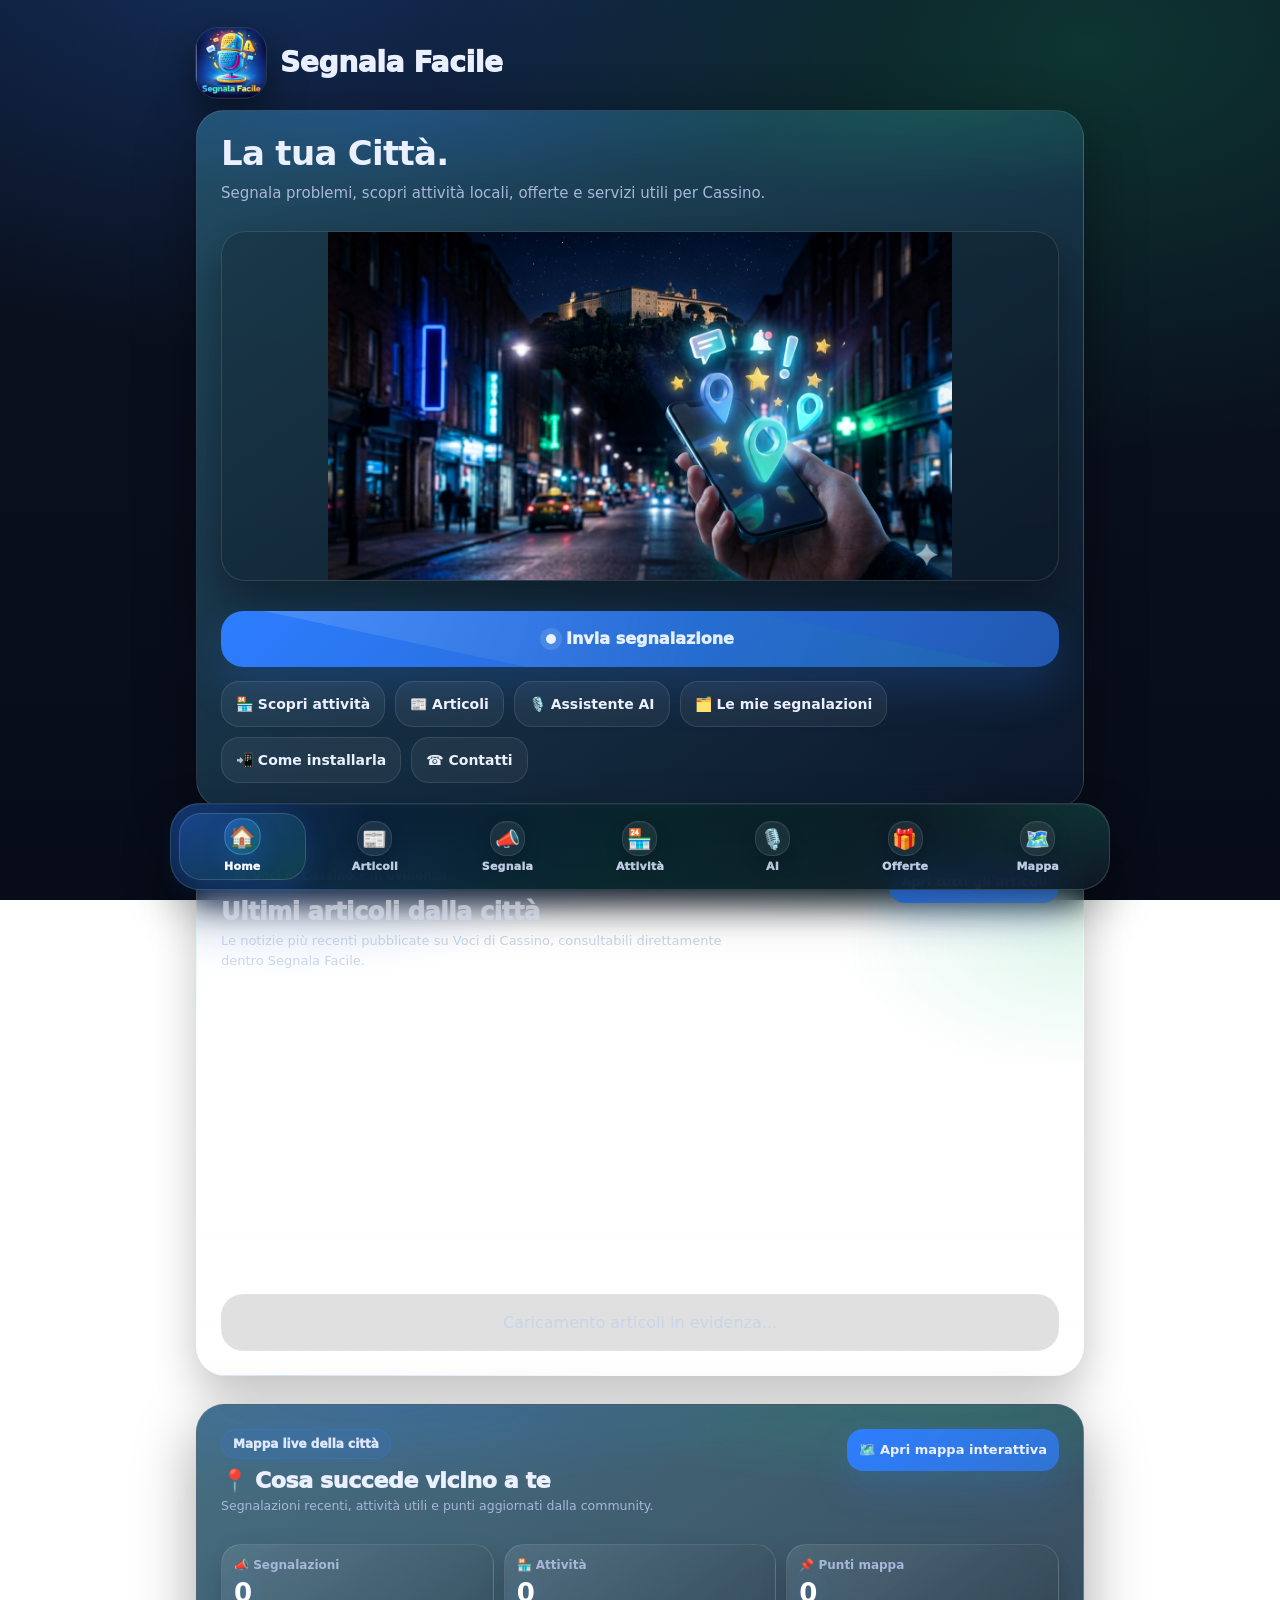
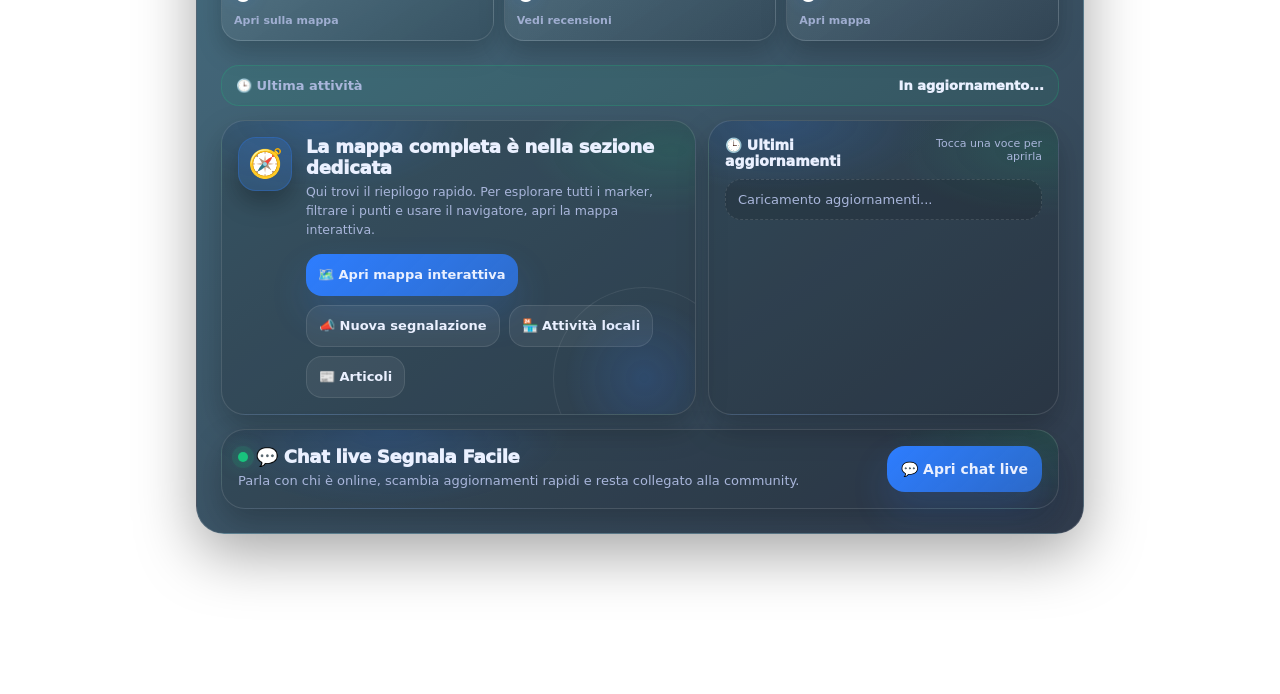
==== index.html @ 4b504021 "Update index.html" ====
<!doctype html>
<html lang="it">
<head>
  <meta charset="utf-8" />
  <meta name="viewport" content="width=device-width,initial-scale=1,viewport-fit=cover" />
  <meta name="theme-color" content="#0b1220" />
  <title>Segnala Facile</title>

  <link rel="manifest" href="manifest.webmanifest?v=2" />
  <link rel="stylesheet" href="./map-enhancements.css?v=4">
  <link rel="icon" href="icons/icon-192.png" />
  <link rel="apple-touch-icon" href="icons/icon-192.png" />

  <link rel="stylesheet" href="https://unpkg.com/leaflet@1.9.4/dist/leaflet.css" crossorigin="" />
  <script src="https://unpkg.com/leaflet@1.9.4/dist/leaflet.js" crossorigin=""></script>

  <style>
    :root{
      --bg:#0b1220; --bg2:#070c18; --text:#eaf0ff; --muted:#a9b6db;
      --accent:#2d7dff; --accent2:#19c37d; --danger:#ff4d4f;
      --stroke:rgba(255,255,255,.10); --stroke2:rgba(255,255,255,.16);
      --r:22px; --r2:28px;
      --shadow: 0 18px 45px rgba(0,0,0,.40); --shadow2: 0 10px 25px rgba(0,0,0,.35);
      --glass1: rgba(255,255,255,.08); --glass2: rgba(255,255,255,.04);
    }

    *{box-sizing:border-box}
    html,body{height:100%}
    body{
      margin:0;
      font-family: system-ui,-apple-system,Segoe UI,Roboto,Arial;
      color:var(--text);
      background:
        radial-gradient(1200px 800px at 20% -10%, rgba(45,125,255,.28), transparent 55%),
        radial-gradient(1100px 700px at 85% 5%, rgba(25,195,125,.20), transparent 60%),
        radial-gradient(900px 650px at 50% 120%, rgba(45,125,255,.12), transparent 60%),
        linear-gradient(180deg, var(--bg), var(--bg2));
      background-attachment: fixed;
    }

    .wrap{
      max-width: 920px; margin: 0 auto;
      padding: 18px 16px calc(132px + env(safe-area-inset-bottom));
    }

    header{ display:flex; align-items:center; justify-content:space-between; gap:12px; padding: 10px 0 12px; }
    .brand{display:flex; align-items:center; gap:14px;}
    .logo{
      width:70px; height:70px; border-radius:22px;
      background: url("icons/icon-192.png") center/cover no-repeat, linear-gradient(135deg, rgba(45,125,255,.95), rgba(25,195,125,.90));
      box-shadow: 0 18px 40px rgba(0,0,0,.45); outline: 1px solid rgba(255,255,255,.10); flex:0 0 auto;
    }
    .title{ font-size: 28px; font-weight: 980; letter-spacing: -.35px; line-height: 1.05; }

    .grid{display:grid; gap:14px; position:relative;}

    .card{
      position:relative;
      background: linear-gradient(145deg, rgba(38,86,108,.85), rgba(12,25,45,.85));
      backdrop-filter: blur(16px); -webkit-backdrop-filter: blur(16px);
      border: 1px solid rgba(255,255,255,.12);
      border-radius: 28px; padding: 24px;
      box-shadow: 0 20px 60px rgba(0,0,0,.35);
      margin-bottom: 28px; min-height: 60vh;
      display: flex; flex-direction: column; justify-content: space-between;
    }
    .card::before{
      content:""; position:absolute; inset:-1px;
      background: radial-gradient(740px 160px at 20% 0%, rgba(45,125,255,.22), transparent 55%),
                  radial-gradient(740px 160px at 85% 0%, rgba(25,195,125,.18), transparent 55%);
      pointer-events:none; opacity:.95; border-radius: 28px;
    }
    .card > *{position:relative}

    .heroTop{ display:flex; align-items:flex-start; justify-content:space-between; gap:12px; flex-wrap:wrap; }
    .heroCover{
      width: 100%; 
      height: auto; 
      max-height: 350px; 
      object-fit: contain; 
      border-radius: 24px;
      border: 1px solid rgba(255,255,255,.12); 
      box-shadow: 0 18px 45px rgba(0,0,0,.38);
      display: block; 
      margin: 14px 0 16px; 
      filter: saturate(1.05) contrast(1.02);
      background: rgba(0,0,0,0.2);
    }
    .hero h1{ margin:0 0 10px; font-size: 34px; line-height: 1.08; letter-spacing: -.7px; }
    .hero p{ margin:0; color: var(--muted); font-size: 15px; line-height: 1.55; max-width: 62ch; }

    .btnRow{display:flex; gap:10px; flex-wrap:wrap; margin-top:14px}
    button, .btn{
      cursor:pointer; border:0; border-radius: 18px; padding: 12px 14px; font-weight: 900; font-size: 14px;
      display:inline-flex; align-items:center; justify-content:center; gap:10px; text-decoration:none;
      color: var(--text); -webkit-tap-highlight-color: transparent; touch-action: manipulation;
      transition: transform .12s ease, filter .12s ease, background .12s ease, border-color .12s ease;
      user-select:none; min-height: 46px;
    }
    button:active, .btn:active{transform: translateY(1px) scale(.99)}
    button:disabled{opacity:.65; cursor:not-allowed; transform:none !important}

    .primary{ background: linear-gradient(135deg, rgba(45,125,255,1), rgba(45,125,255,.70)); box-shadow: 0 18px 36px rgba(45,125,255,.18); }
    .primary:hover{filter: brightness(1.06)}
    .ghost{ background: rgba(255,255,255,.055); border:1px solid var(--stroke); }
    .ghost:hover{border-color: var(--stroke2)}
    .danger{ background: rgba(255,77,79,.14); border:1px solid rgba(255,77,79,.35); color: var(--danger); }
    .danger:hover{border-color: rgba(255,77,79,.55)}
    .small{padding:10px 12px; border-radius:16px; font-size:13px; min-height:42px}

    .ctaBig{
      width:100%; padding: 16px 16px; border-radius: 22px; font-size: 16px; font-weight: 980; min-height: 56px;
      background: linear-gradient(135deg, rgba(45,125,255,1), rgba(45,125,255,.62));
      box-shadow: 0 22px 44px rgba(45,125,255,.20); position:relative; overflow:hidden;
    }
    .ctaBig::after{
      content:""; position:absolute; inset:-40%;
      background: radial-gradient(circle at 20% 40%, rgba(255,255,255,.22), transparent 42%),
                  radial-gradient(circle at 80% 60%, rgba(25,195,125,.16), transparent 46%);
      transform: rotate(12deg); opacity:.8; pointer-events:none;
    }
    .ctaBig .dot{
      width: 10px; height: 10px; border-radius: 999px; background: rgba(255,255,255,.9);
      box-shadow: 0 0 0 6px rgba(255,255,255,.12); z-index:1;
    }
    .ctaBig span, .ctaBig .dot{position:relative}
    .ctaBig:hover{filter: brightness(1.06)}

    .row{display:flex; gap:12px; flex-wrap:wrap}
    .row > *{flex:1 1 220px}

    label{ display:block; font-size: 12px; color: var(--muted); margin: 12px 0 7px; font-weight: 850; letter-spacing: .25px; }

    input[type="text"], input[type="email"], input[type="tel"], textarea, select{
      width:100%; padding: 12px 12px; border-radius: 18px; border: 1px solid var(--stroke);
      background: rgba(0,0,0,.22); color: var(--text); outline:none; transition: border-color .12s ease, box-shadow .12s ease;
    }
    input:focus, textarea:focus, select:focus{ border-color: rgba(45,125,255,.55); box-shadow: 0 0 0 3px rgba(45,125,255,.16); }
    input[readonly], select:disabled { opacity: 0.6; cursor: not-allowed; }
    textarea{min-height:120px; resize:vertical}
    select option { background: var(--bg2); color: var(--text); }

    .hint{ font-size:12.5px; color: var(--muted); margin-top:10px; line-height:1.5; }

    .toggle{
      display:flex; align-items:center; justify-content:space-between; gap:12px;
      padding: 12px 12px; border-radius: 20px; border:1px solid var(--stroke);
      background: rgba(0,0,0,.18); margin-top: 12px;
    }
    .toggle span{color:var(--muted); font-size:13px}
    .toggle strong{font-size:13px; font-weight:980}
    .toggle input{transform: scale(1.15)}

    .contactBox{ margin-top: 12px; padding: 12px; border-radius: 22px; border: 1px solid rgba(255,255,255,.14); background: rgba(0,0,0,.16); }
    .contactTitle{ font-weight: 980; letter-spacing: .2px; margin: 0 0 6px; display:flex; align-items:center; gap:10px; }
    .contactGrid{ display:grid; gap:10px; grid-template-columns: repeat(2, minmax(0, 1fr)); }
    @media (max-width: 640px){ .contactGrid{grid-template-columns: 1fr;} }

    .preview{
      margin-top: 12px; display:none; gap: 12px; align-items:flex-start; padding: 12px;
      border-radius: 22px; border:1px dashed rgba(255,255,255,.18); background: rgba(0,0,0,.16);
    }
    .thumbs{ display:flex; flex-wrap:wrap; gap:8px; align-items:flex-start; padding:2px; }
    .thumbs img{
      width:76px; height:76px; object-fit:cover; border-radius:18px;
      border:1px solid var(--stroke); background:rgba(255,255,255,.05); box-shadow: 0 10px 18px rgba(0,0,0,.30); cursor: pointer;
    }

    .pill{
      display:inline-flex; align-items:center; gap:8px; padding: 8px 12px; border-radius: 999px;
      background: rgba(255,255,255,.06); border: 1px solid var(--stroke); color: var(--text);
      font-size: 12px; font-weight: 900; box-shadow: 0 10px 24px rgba(0,0,0,.25);
    }

    .list{display:grid; gap:10px; margin-top:12px}
    .item{
      padding: 14px; border-radius: 22px; background: rgba(0,0,0,.18); border: 1px solid var(--stroke);
      display:flex; flex-direction:column; gap:12px; transition: border-color .12s ease, transform .12s ease, box-shadow 0.3s ease;
    }
    .item.highlight { border-color: var(--accent); box-shadow: 0 0 20px rgba(45,125,255,0.4); transform: scale(1.02); }
    .item-top { display:flex; gap:12px; align-items:flex-start; }
    .item:hover{border-color: var(--stroke2)}
    
    .cat-verde { border-left: 5px solid #19c37d; }
    .cat-strade { border-left: 5px solid #95a5a6; }
    .cat-rifiuti { border-left: 5px solid #f39c12; }
    .cat-luce { border-left: 5px solid #f1c40f; }
    .cat-altro, .cat-ristorante, .cat-pasticceria, .cat-negozio, .cat-cultura, .cat-natura, .cat-bar, .cat-monumento, .cat-parco { border-left: 5px solid #2d7dff; }

    .gallery-grid { display: flex; flex-wrap: wrap; gap: 8px; margin-top: 10px; }
    .gallery-img { height: 80px; width: 80px; object-fit: cover; border-radius: 12px; border: 1px solid var(--stroke); cursor: pointer; }
    .place-img-preview { width: 80px; height: 80px; object-fit: cover; border-radius: 12px; margin-top: 10px; margin-right: 5px; border: 1px solid var(--stroke); cursor: pointer; }

    .hidden{display:none !important}
    section{display:none} section:not(.hidden){display:block}

    .ok{ display:flex; align-items:center; gap:12px; padding: 14px; border-radius: 22px; border: 1px solid rgba(25,195,125,.35); background: rgba(25,195,125,.12); }
    .banner{
      position: sticky; top: 10px; z-index: 2000; display:flex; align-items:flex-start; justify-content:space-between; gap:12px;
      padding: 12px 12px; border-radius: 22px; border:1px solid var(--stroke); background: rgba(255,255,255,.06);
      backdrop-filter: blur(12px); box-shadow: var(--shadow2); margin: 0 0 12px;
    }
    .banner .text{font-size:13px; line-height:1.35; color:var(--text)}
    .banner .close{ flex:0 0 auto; border:1px solid var(--stroke); background: rgba(0,0,0,.20); color: var(--text); border-radius: 16px; padding: 8px 10px; font-weight: 950; }
    .banner.info{border-color: rgba(45,125,255,.35); background: rgba(45,125,255,.10)}
    .banner.success{border-color: rgba(25,195,125,.35); background: rgba(25,195,125,.12)}
    .banner.error{border-color: rgba(255,77,79,.35); background: rgba(255,77,79,.12)}

    .progressWrap{ margin-top: 12px; padding: 12px; border-radius: 22px; border:1px solid rgba(255,255,255,.14); background: rgba(0,0,0,.16); display:none; }
    .progressTop{ display:flex; justify-content:space-between; align-items:center; gap:10px; margin-bottom: 10px; }
    .progressTitle{ font-weight: 980; letter-spacing: .2px; display:flex; align-items:center; gap:10px; }
    .stepPill{ font-size: 12px; font-weight: 950; padding: 6px 10px; border-radius: 999px; border: 1px solid rgba(255,255,255,.14); background: rgba(255,255,255,.06); color: var(--text); white-space: nowrap; }
    .bar{ height: 10px; border-radius: 999px; background: rgba(255,255,255,.08); border: 1px solid rgba(255,255,255,.12); overflow:hidden; }
    .bar > span{ display:block; height:100%; width: 0%; background: linear-gradient(90deg, rgba(45,125,255,1), rgba(25,195,125,1)); transition: width .25s ease; }
    .progressHint{ margin-top: 10px; font-size: 12.5px; color: var(--muted); line-height: 1.45; }

    .emptyState{ text-align:center; opacity:.85; margin-top:40px; }
    .emptyIcon{ font-size:48px; margin-bottom:10px; }
    .contactInfo{ margin: 8px 2px 0; opacity:.75; font-size:14px; text-align:left; }

    .star-rating {
      display: flex; flex-direction: row-reverse; justify-content: flex-end;
      gap: 4px; font-size: 32px; margin-bottom: 12px; margin-top: 4px;
    }
    .star-rating input { display: none; }
    .star-rating label { cursor: pointer; color: rgba(255,255,255,0.15); transition: 0.2s; }
    .star-rating input:checked ~ label,
    .star-rating label:hover,
    .star-rating label:hover ~ label { color: #ff9f43; }

    .mapShell{
      margin-top: 14px; border-radius: 24px; border: 1px solid rgba(255,255,255,.12); overflow:hidden;
      background: rgba(0,0,0,.16); box-shadow: 0 18px 45px rgba(0,0,0,.32);
    }
    .mapTopBar{
      display:flex; justify-content:space-between; align-items:center; gap:10px; padding: 12px 12px;
      border-bottom: 1px solid rgba(255,255,255,.10); background: rgba(255,255,255,.04);
    }
    .mapTitle{ font-weight: 980; letter-spacing: .2px; }
    .mapHint{ font-size:12.5px; color: var(--muted); margin: 6px 0 0; line-height: 1.35; }
    .mapBox{ width:100%; height: 320px; }
    .mapBox.big{ height: 520px; }
    @media (max-width: 420px){ .mapBox.big{ height: 460px; } }

    .modalOverlay{
      position: fixed; inset: 0; background: rgba(0,0,0,.55); backdrop-filter: blur(8px);
      display:none; align-items:center; justify-content:center; z-index: 99999; padding: 14px;
    }
    .modal{
      width: min(920px, 100%); background: linear-gradient(145deg, rgba(38,86,108,.92), rgba(12,25,45,.92));
      border: 1px solid rgba(255,255,255,.14); border-radius: 28px; box-shadow: 0 28px 80px rgba(0,0,0,.55);
      padding: 16px; position:relative; overflow:hidden;
    }
    .modalHeader{ display:flex; justify-content:space-between; align-items:flex-start; gap:10px; margin-bottom: 10px; }
    .modalHeader h3{ margin:0; font-size:16px; font-weight: 980; letter-spacing: -.2px; }
    .modalClose{
      border:1px solid rgba(255,255,255,.16); background: rgba(0,0,0,.20); color: var(--text);
      border-radius: 16px; padding: 8px 10px; font-weight: 950; min-height: 40px; cursor:pointer;
    }
    .mapPickerBox{ width:100%; height: 380px; border-radius: 22px; overflow:hidden; border: 1px solid rgba(255,255,255,.12); background: rgba(0,0,0,.16); margin-top: 10px; }

    .leaflet-container{ background: rgba(0,0,0,.18); font-family: system-ui,-apple-system,Segoe UI,Roboto,Arial; }
    .leaflet-control-zoom a{ background: rgba(10,16,32,.75) !important; color: var(--text) !important; border: 1px solid rgba(255,255,255,.12) !important; backdrop-filter: blur(10px); }
    .leaflet-popup-content-wrapper{ background: rgba(10,16,32,.92); color: var(--text); border: 1px solid rgba(255,255,255,.12); box-shadow: 0 18px 50px rgba(0,0,0,.55); border-radius: 18px; backdrop-filter: blur(10px); }
    .leaflet-popup-tip{ background: rgba(10,16,32,.92); }

    nav.bottom{ position: fixed; left: 0; right: 0; bottom: 0; z-index: 9999; padding: 10px 12px 12px; background: transparent; }
    nav .inner{
      max-width: 560px; margin: 0 auto; display:flex; justify-content:space-between; gap: 5px;
      padding: 10px; border-radius: 28px;
      background: radial-gradient(240px 120px at 20% 10%, rgba(45,125,255,.22), transparent 60%), radial-gradient(240px 120px at 80% 10%, rgba(25,195,125,.18), transparent 60%), rgba(9,14,28,.85);
      border: 1px solid rgba(255,255,255,.12); box-shadow: 0 18px 50px rgba(0,0,0,.55); backdrop-filter: blur(16px); -webkit-backdrop-filter: blur(16px); position:relative; overflow:hidden;
    }
    nav .inner::before{
      content:""; position:absolute; inset:-1px; border-radius: 28px; pointer-events:none;
      background: linear-gradient(135deg, rgba(45,125,255,.30), rgba(25,195,125,.22), rgba(255,255,255,.06));
      opacity:.55; mask: linear-gradient(#000, #000) content-box, linear-gradient(#000, #000); -webkit-mask: linear-gradient(#000, #000) content-box, linear-gradient(#000, #000); padding:1px;
    }
    nav a{
      flex: 1; text-align:center; text-decoration:none; color: rgba(169,182,219,.92); font-size: 11px;
      padding: 10px 2px; border-radius: 22px; border: 1px solid transparent; transition: background .16s ease, border-color .16s ease, transform .16s ease, color .16s ease;
      display:flex; flex-direction:column; align-items:center; gap:6px; font-weight: 950; position:relative; overflow:hidden; min-height: 62px;
    }
    .navIco{ width: 26px; height: 26px; display:block; fill: currentColor; opacity: .98; transform: translateZ(0); }
    nav a:active{transform: translateY(1px)}
    nav a.active{ color: var(--text); background: rgba(255,255,255,.08); border-color: rgba(255,255,255,.14); }
    nav a.active::before{
      content:""; position:absolute; inset:-30%;
      background: radial-gradient(circle at 50% 35%, rgba(45,125,255,.40), transparent 45%), radial-gradient(circle at 50% 80%, rgba(25,195,125,.22), transparent 55%);
      opacity:.65; pointer-events:none; transform: translateY(-6px);
    }
    nav a.active::after{
      content:""; position:absolute; bottom:8px; width: 6px; height: 6px; border-radius: 999px;
      background: rgba(255,255,255,.92); box-shadow: 0 0 0 6px rgba(45,125,255,.14); opacity:.95;
    }

    .docsList{ display:grid; gap:8px; margin-top:10px; }
    .docItem{ display:flex; align-items:center; justify-content:space-between; gap:10px; padding: 10px 12px; border-radius: 18px; border:1px solid var(--stroke); background: rgba(0,0,0,.14); }

    /* EFFETTI MAPPA E BADGE */
    .user-dot {
      width: 16px; height: 16px; background: #2d7dff; border-radius: 50%;
      border: 2px solid #fff; box-shadow: 0 0 15px rgba(45,125,255,0.9); position: relative;
    }
    .user-dot::after {
      content: ""; position: absolute; top: -50%; left: -50%; width: 200%; height: 200%;
      border-radius: 50%; border: 2px solid #2d7dff;
      animation: pulse-ring 2s cubic-bezier(0.215, 0.61, 0.355, 1) infinite;
    }
    @keyframes pulse-ring { 0% { transform: scale(0.5); opacity: 1; } 100% { transform: scale(1.5); opacity: 0; } }

    .live-feed {
      background: rgba(10, 16, 32, 0.85); border: 1px solid rgba(45,125,255,0.3);
      backdrop-filter: blur(12px); -webkit-backdrop-filter: blur(12px);
      border-radius: 16px; padding: 12px 14px; display: flex; align-items: center; gap: 10px;
      box-shadow: 0 10px 30px rgba(0,0,0,0.4); margin-top: 14px;
      cursor: pointer; transition: transform 0.2s ease, border-color 0.2s ease;
    }
    .live-feed:hover { border-color: #2d7dff; transform: translateY(-2px); }
    .feed-icon { font-size: 24px; flex-shrink: 0; }
    .feed-text { font-size: 13px; line-height: 1.3; color: #eaf0ff; display:flex; flex-direction:column; overflow:hidden; width:100%;}
    .feed-title { white-space: nowrap; overflow: hidden; text-overflow: ellipsis; font-weight: 980;}
    .feed-time { font-size: 11px; color: #a9b6db; margin-top: 3px; display:flex; justify-content:space-between; align-items:center;}
    .feed-time span.arrow { color: #2d7dff; font-weight: bold; font-size: 14px;}

    /* HOME WOW - riepilogo mappa senza rompere video e marker */
    .homeMapCard{
      min-height:auto;
      padding:24px;
      overflow:hidden;
    }
    .homeMapHead{
      display:flex;
      justify-content:space-between;
      gap:14px;
      flex-wrap:wrap;
      align-items:flex-start;
      margin-bottom:14px;
    }
    .homeKicker{
      display:inline-flex;
      align-items:center;
      gap:8px;
      padding:7px 11px;
      border-radius:999px;
      border:1px solid rgba(45,125,255,.28);
      background:rgba(45,125,255,.12);
      color:#dce8ff;
      font-size:12px;
      font-weight:980;
      margin-bottom:10px;
    }
    .homeMapTitle{
      font-weight:980;
      font-size:22px;
      letter-spacing:-.35px;
      line-height:1.1;
    }
    .homeStatsRow{
      display:grid;
      grid-template-columns:repeat(3,minmax(0,1fr));
      gap:10px;
      margin:14px 0 12px;
    }
    .homeStatBox{
      border:1px solid rgba(255,255,255,.12);
      background:linear-gradient(145deg,rgba(255,255,255,.085),rgba(0,0,0,.13));
      border-radius:20px;
      padding:13px 12px;
      min-height:76px;
      box-shadow:0 12px 26px rgba(0,0,0,.20);
      display:flex;
      flex-direction:column;
      justify-content:space-between;
      gap:8px;
    }
    .homeStatBox span{
      color:var(--muted);
      font-size:12px;
      font-weight:900;
    }
    .homeStatBox strong{
      color:#fff;
      font-size:26px;
      line-height:1;
      text-shadow:0 0 18px rgba(45,125,255,.28);
    }
    .homeLatestLine{
      display:flex;
      justify-content:space-between;
      gap:10px;
      flex-wrap:wrap;
      align-items:center;
      margin-top:12px;
      padding:12px 14px;
      border-radius:18px;
      border:1px solid rgba(25,195,125,.22);
      background:rgba(25,195,125,.08);
      font-size:13px;
    }
    .homeLatestLine span{
      color:var(--muted);
      font-weight:900;
    }
    .homeLatestLine strong{
      color:var(--text);
      font-weight:980;
      max-width:100%;
      overflow:hidden;
      text-overflow:ellipsis;
      white-space:nowrap;
    }
    .homeMapPreview{
      border-radius:26px;
      min-height:260px;
    }
    .homeMapPreview .mapBox{
      height:275px;
    }
    .mapGlassLabel{
      position:absolute;
      left:12px;
      top:12px;
      z-index:1000;
      display:flex;
      gap:7px;
      flex-wrap:wrap;
      max-width:calc(100% - 70px);
      pointer-events:none;
    }
    .mapGlassLabel span{
      display:inline-flex;
      padding:7px 10px;
      border-radius:999px;
      border:1px solid rgba(255,255,255,.18);
      background:rgba(10,16,32,.72);
      color:#eaf0ff;
      backdrop-filter:blur(8px);
      -webkit-backdrop-filter:blur(8px);
      font-size:11px;
      font-weight:950;
      box-shadow:0 8px 18px rgba(0,0,0,.25);
    }
    .homeRadarBtn{
      position:absolute;
      top:10px;
      right:10px;
      z-index:1000;
      background:rgba(10,16,32,0.8);
      border:1px solid rgba(255,255,255,0.2);
      backdrop-filter:blur(8px);
      -webkit-backdrop-filter:blur(8px);
      border-radius:50%;
      width:42px;
      height:42px;
      display:flex;
      align-items:center;
      justify-content:center;
      font-size:18px;
      cursor:pointer;
      box-shadow:0 5px 15px rgba(0,0,0,0.4);
      color:white;
      padding:0;
      min-height:42px;
      margin:0;
    }
    @media (max-width:640px){
      .homeStatsRow{grid-template-columns:1fr;}
      .homeMapTitle{font-size:20px;}
      .homeMapPreview .mapBox{height:245px;}
      .homeLatestLine strong{white-space:normal;}
    }


    /* HOME WOW R2 - card interattive e niente mappa doppia in home */
    .homeStatLink{
      color:var(--text);
      text-decoration:none;
      cursor:pointer;
      transition:transform .14s ease, border-color .14s ease, background .14s ease;
    }
    .homeStatLink:hover{
      transform:translateY(-2px);
      border-color:rgba(45,125,255,.45);
      background:linear-gradient(145deg, rgba(45,125,255,.16), rgba(0,0,0,.16));
    }
    .homeStatBox em{
      color:var(--muted);
      font-size:11px;
      font-style:normal;
      font-weight:900;
      opacity:.9;
    }
    .homeControlPanel{
      margin-top:14px;
      display:grid;
      grid-template-columns: minmax(0, 1.15fr) minmax(260px, .85fr);
      gap:12px;
      align-items:stretch;
    }
    .homeControlMain,
    .homeRecentBox{
      border:1px solid rgba(255,255,255,.12);
      background:
        radial-gradient(260px 120px at 20% 0%, rgba(45,125,255,.18), transparent 60%),
        radial-gradient(260px 120px at 95% 10%, rgba(25,195,125,.13), transparent 55%),
        rgba(0,0,0,.16);
      border-radius:24px;
      padding:16px;
      box-shadow:0 14px 32px rgba(0,0,0,.24);
    }
    .homeControlMain{
      display:flex;
      gap:14px;
      align-items:flex-start;
      position:relative;
      overflow:hidden;
    }
    .homeControlMain::after{
      content:"";
      position:absolute;
      right:-40px;
      bottom:-55px;
      width:180px;
      height:180px;
      border-radius:999px;
      border:1px solid rgba(255,255,255,.08);
      background:radial-gradient(circle, rgba(45,125,255,.16), transparent 62%);
      pointer-events:none;
    }
    .homeControlIcon{
      width:54px;
      height:54px;
      flex:0 0 auto;
      border-radius:18px;
      display:flex;
      align-items:center;
      justify-content:center;
      font-size:28px;
      background:rgba(45,125,255,.16);
      border:1px solid rgba(45,125,255,.28);
      box-shadow:0 12px 24px rgba(0,0,0,.28);
    }
    .homeControlTitle{
      font-size:18px;
      line-height:1.15;
      font-weight:980;
      letter-spacing:-.25px;
    }
    .homeQuickRow{
      display:flex;
      gap:9px;
      flex-wrap:wrap;
      margin-top:14px;
    }
    .homeQuickRow .btn{
      min-height:42px;
      padding:10px 12px;
      border-radius:16px;
      font-size:13px;
    }
    .homeRecentHead{
      display:flex;
      justify-content:space-between;
      gap:10px;
      align-items:flex-start;
      margin-bottom:10px;
    }
    .homeRecentHead span{
      font-weight:980;
      font-size:14px;
    }
    .homeRecentHead small{
      color:var(--muted);
      font-size:11px;
      text-align:right;
    }
    .homeRecentList{
      display:grid;
      gap:8px;
    }
    .homeRecentItem{
      width:100%;
      text-align:left;
      border:1px solid rgba(255,255,255,.11);
      background:rgba(255,255,255,.055);
      border-radius:17px;
      padding:10px 11px;
      color:var(--text);
      min-height:auto;
      margin:0;
      display:grid;
      grid-template-columns:auto 1fr auto;
      gap:9px;
      align-items:center;
    }
    .homeRecentItem:hover{
      border-color:rgba(45,125,255,.38);
      background:rgba(45,125,255,.10);
    }
    .homeRecentEmoji{
      font-size:19px;
      width:24px;
      text-align:center;
    }
    .homeRecentText{
      min-width:0;
    }
    .homeRecentText strong{
      display:block;
      white-space:nowrap;
      overflow:hidden;
      text-overflow:ellipsis;
      font-size:13px;
      line-height:1.15;
    }
    .homeRecentText span{
      display:block;
      margin-top:3px;
      color:var(--muted);
      font-size:11px;
      font-weight:800;
      white-space:nowrap;
      overflow:hidden;
      text-overflow:ellipsis;
    }
    .homeRecentGo{
      color:#8eb9ff;
      font-size:14px;
      font-weight:980;
    }
    .homeRecentEmpty{
      color:var(--muted);
      font-size:13px;
      padding:12px;
      border-radius:16px;
      background:rgba(0,0,0,.14);
      border:1px dashed rgba(255,255,255,.12);
    }
    @media (max-width:760px){
      .homeControlPanel{grid-template-columns:1fr;}
      .homeControlMain{flex-direction:column;}
      .homeQuickRow .btn{width:100%;}
    }


    /* CHAT LIVE SEGNALE FACILE */
    .homeChatCard{
      margin-top:14px;
      border:1px solid rgba(255,255,255,.12);
      background:
        radial-gradient(300px 130px at 20% 0%, rgba(45,125,255,.18), transparent 60%),
        radial-gradient(300px 130px at 100% 0%, rgba(25,195,125,.14), transparent 58%),
        rgba(0,0,0,.15);
      border-radius:24px;
      padding:16px;
      box-shadow:0 14px 32px rgba(0,0,0,.24);
      display:flex;
      justify-content:space-between;
      align-items:center;
      gap:14px;
      flex-wrap:wrap;
    }
    .homeChatTitle{
      font-size:18px;
      font-weight:980;
      letter-spacing:-.25px;
      display:flex;
      align-items:center;
      gap:8px;
    }
    .homeChatTitle .onlineDot{
      width:10px;
      height:10px;
      border-radius:999px;
      background:#19c37d;
      box-shadow:0 0 0 6px rgba(25,195,125,.12), 0 0 18px rgba(25,195,125,.65);
      flex:0 0 auto;
    }
    .homeChatInfo{
      color:var(--muted);
      font-size:13px;
      margin-top:5px;
      line-height:1.4;
    }
    .chatPanel{
      display:grid;
      gap:12px;
      margin-top:14px;
    }
    .chatNotice{
      border:1px solid rgba(45,125,255,.25);
      background:rgba(45,125,255,.10);
      border-radius:20px;
      padding:12px;
      color:#dce8ff;
      font-size:13px;
      line-height:1.45;
    }
    .chatTop{
      display:grid;
      grid-template-columns:1fr auto;
      gap:10px;
      align-items:end;
    }
    .chatOnlinePill{
      display:inline-flex;
      align-items:center;
      gap:8px;
      padding:10px 12px;
      border-radius:999px;
      border:1px solid rgba(25,195,125,.28);
      background:rgba(25,195,125,.10);
      font-size:13px;
      font-weight:980;
      white-space:nowrap;
    }
    .chatOnlinePill .onlineDot{
      width:9px;
      height:9px;
      border-radius:999px;
      background:#19c37d;
      box-shadow:0 0 0 5px rgba(25,195,125,.12);
    }
    .chatBox{
      height:430px;
      border:1px solid rgba(255,255,255,.12);
      border-radius:24px;
      background:rgba(0,0,0,.18);
      overflow:auto;
      padding:12px;
      display:flex;
      flex-direction:column;
      gap:10px;
      scroll-behavior:smooth;
    }
    .chatMsg{
      max-width:86%;
      border:1px solid rgba(255,255,255,.11);
      background:rgba(255,255,255,.06);
      border-radius:20px;
      padding:10px 12px;
      box-shadow:0 10px 22px rgba(0,0,0,.18);
      align-self:flex-start;
      word-break:break-word;
    }
    .chatMsg.mine{
      align-self:flex-end;
      background:rgba(45,125,255,.16);
      border-color:rgba(45,125,255,.28);
    }
    .chatMeta{
      display:flex;
      gap:8px;
      flex-wrap:wrap;
      align-items:center;
      margin-bottom:5px;
      color:#dbe7ff;
      font-size:12px;
      font-weight:980;
    }
    .chatMeta time{
      color:var(--muted);
      font-weight:800;
      font-size:11px;
    }
    .chatText{
      color:var(--text);
      font-size:14px;
      line-height:1.42;
      white-space:pre-wrap;
    }
    .chatComposer{
      display:grid;
      grid-template-columns: minmax(120px,.55fr) minmax(180px,1fr) auto;
      gap:10px;
      align-items:end;
    }
    .chatComposer input{
      margin-bottom:0;
    }
    .chatEmpty{
      margin:auto;
      text-align:center;
      color:var(--muted);
      font-size:13px;
      line-height:1.45;
    }
    @media(max-width:720px){
      .chatTop{grid-template-columns:1fr;}
      .chatComposer{grid-template-columns:1fr;}
      .chatBox{height:380px;}
      .chatMsg{max-width:95%;}
      .homeChatCard .btn{width:100%;}
    }


    /* FOTO NELLA CHAT LIVE */
    .chatPhotoTools{
      display:flex;
      gap:8px;
      flex-wrap:wrap;
      align-items:center;
      margin-top:4px;
    }
    .chatPhotoTools .btn{
      min-height:40px;
      border-radius:15px;
      padding:9px 11px;
      font-size:13px;
    }
    .chatPhotoPreview{
      display:none;
      margin-top:10px;
      border:1px dashed rgba(255,255,255,.18);
      background:rgba(0,0,0,.16);
      border-radius:18px;
      padding:10px;
      gap:10px;
      align-items:center;
      justify-content:space-between;
    }
    .chatPhotoPreviewInner{
      display:flex;
      align-items:center;
      gap:10px;
      min-width:0;
    }
    .chatPhotoPreview img{
      width:72px;
      height:72px;
      object-fit:cover;
      border-radius:15px;
      border:1px solid rgba(255,255,255,.16);
      box-shadow:0 10px 22px rgba(0,0,0,.22);
      flex:0 0 auto;
    }
    .chatPhotoPreviewText{
      min-width:0;
      color:var(--muted);
      font-size:12px;
      line-height:1.35;
    }
    .chatImage{
      margin-top:8px;
      max-width:100%;
      width:min(260px, 100%);
      border-radius:16px;
      border:1px solid rgba(255,255,255,.14);
      box-shadow:0 12px 26px rgba(0,0,0,.28);
      cursor:pointer;
      display:block;
    }
    @media(max-width:720px){
      .chatPhotoPreview{
        align-items:flex-start;
        flex-direction:column;
      }
      .chatPhotoPreview .btn{
        width:100%;
      }
    }

    /* GUIDA INSTALLAZIONE APP */
    .installGuideGrid{
      display:grid;
      gap:12px;
      margin-top:14px;
    }
    .installStep{
      display:grid;
      grid-template-columns:auto 1fr;
      gap:12px;
      align-items:flex-start;
      padding:14px;
      border-radius:22px;
      border:1px solid rgba(255,255,255,.12);
      background:
        radial-gradient(260px 120px at 20% 0%, rgba(45,125,255,.15), transparent 60%),
        rgba(0,0,0,.16);
      box-shadow:0 12px 26px rgba(0,0,0,.20);
    }
    .installStepNum{
      width:38px;
      height:38px;
      border-radius:14px;
      display:flex;
      align-items:center;
      justify-content:center;
      font-weight:980;
      background:linear-gradient(135deg, rgba(45,125,255,1), rgba(25,195,125,.75));
      color:white;
      box-shadow:0 12px 24px rgba(45,125,255,.18);
      flex:0 0 auto;
    }
    .installStep h3{
      margin:0 0 5px;
      font-size:15px;
      line-height:1.25;
      font-weight:980;
    }
    .installStep p{
      margin:0;
      color:var(--muted);
      font-size:13px;
      line-height:1.45;
    }
    .installDeviceTabs{
      display:flex;
      gap:8px;
      flex-wrap:wrap;
      margin-top:14px;
    }
    .installDeviceTabs .pill{
      cursor:default;
    }
    .installNotice{
      margin-top:14px;
      padding:14px;
      border-radius:22px;
      border:1px solid rgba(25,195,125,.28);
      background:rgba(25,195,125,.10);
      color:#dfffee;
      font-size:13px;
      line-height:1.5;
    }
    .installLinkBox{
      margin-top:14px;
      padding:12px;
      border-radius:20px;
      border:1px dashed rgba(255,255,255,.18);
      background:rgba(0,0,0,.16);
      word-break:break-all;
      font-size:13px;
      color:#dce8ff;
    }

    /* ARTICOLI WOW PUBBLICI */
    .newsWowHeader{
      margin-top:14px;
      padding:18px;
      border-radius:26px;
      border:1px solid rgba(255,255,255,.13);
      background:
        radial-gradient(380px 180px at 15% 0%, rgba(45,125,255,.22), transparent 62%),
        radial-gradient(360px 180px at 100% 0%, rgba(25,195,125,.16), transparent 58%),
        rgba(0,0,0,.16);
      box-shadow:0 16px 38px rgba(0,0,0,.26);
      overflow:hidden;
    }
    .newsWowKicker{
      display:inline-flex;align-items:center;gap:8px;padding:8px 12px;border-radius:999px;
      border:1px solid rgba(45,125,255,.32);background:rgba(45,125,255,.12);
      font-size:12px;font-weight:980;color:#dce8ff;margin-bottom:10px;
    }
    .newsWowTitle{font-size:26px;line-height:1.05;font-weight:980;letter-spacing:-.45px;}
    .newsWowText{margin-top:8px;color:var(--muted);font-size:14px;line-height:1.5;max-width:70ch;}
    .newsGrid{display:grid;grid-template-columns:repeat(2,minmax(0,1fr));gap:12px;margin-top:14px;}
    .newsCard{
      border:1px solid rgba(255,255,255,.12);
      background:radial-gradient(260px 120px at 20% 0%, rgba(45,125,255,.14), transparent 60%),rgba(0,0,0,.18);
      border-radius:24px;overflow:hidden;box-shadow:0 14px 32px rgba(0,0,0,.24);
      transition:transform .14s ease,border-color .14s ease,background .14s ease;min-height:100%;display:flex;flex-direction:column;
    }
    .newsCard:hover{transform:translateY(-3px);border-color:rgba(45,125,255,.42);background:rgba(45,125,255,.08);}
    .newsCover{width:100%;height:170px;object-fit:cover;display:block;background:linear-gradient(135deg,rgba(45,125,255,.24),rgba(25,195,125,.16));border-bottom:1px solid rgba(255,255,255,.10);}
    .newsCoverPlaceholder{
      height:170px;display:flex;align-items:center;justify-content:center;font-size:46px;
      background:radial-gradient(260px 120px at 20% 0%, rgba(45,125,255,.22), transparent 60%),radial-gradient(260px 120px at 100% 0%, rgba(25,195,125,.16), transparent 58%),rgba(255,255,255,.045);
      border-bottom:1px solid rgba(255,255,255,.10);
    }
    .newsBody{padding:14px;display:grid;gap:10px;flex:1;}
    .newsMeta{display:flex;gap:7px;flex-wrap:wrap;align-items:center;}
    .newsMeta .pill{padding:6px 9px;font-size:11px;}
    .newsCard h3{margin:0;font-size:17px;line-height:1.18;font-weight:980;letter-spacing:-.18px;}
    .newsCard p{margin:0;color:var(--muted);font-size:13px;line-height:1.45;white-space:pre-wrap;}
    .newsActions{display:flex;gap:8px;flex-wrap:wrap;margin-top:auto;}
    .newsEmpty{padding:22px;border-radius:24px;border:1px dashed rgba(255,255,255,.17);background:rgba(0,0,0,.14);color:var(--muted);text-align:center;line-height:1.5;margin-top:14px;}
    @media(max-width:720px){.newsGrid{grid-template-columns:1fr;}.newsCover,.newsCoverPlaceholder{height:190px;}.newsActions .btn{width:100%;}}

  

    /* === UPGRADE ARTICOLI + NAV WOW === */
    .newsWowHeader{
      position:relative;
      overflow:hidden;
      border-radius:28px;
      padding:20px;
      border:1px solid rgba(255,255,255,.12);
      background:
        radial-gradient(520px 220px at 0% 0%, rgba(45,125,255,.24), transparent 60%),
        radial-gradient(420px 220px at 100% 0%, rgba(25,195,125,.18), transparent 58%),
        linear-gradient(180deg, rgba(255,255,255,.05), rgba(255,255,255,.025));
      box-shadow: 0 18px 46px rgba(0,0,0,.22), inset 0 1px 0 rgba(255,255,255,.06);
    }
    .newsWowHeader::after{
      content:"";
      position:absolute; inset:auto -60px -60px auto;
      width:180px; height:180px; border-radius:50%;
      background:radial-gradient(circle, rgba(45,125,255,.25), transparent 68%);
      pointer-events:none;
      filter: blur(8px);
    }
    .articlesTools{
      display:grid;
      grid-template-columns:1fr auto;
      gap:12px;
      align-items:end;
      margin-top:18px;
    }
    .articlesTools > div{min-width:0;}
    .newsGrid{display:grid;gap:16px;grid-template-columns:repeat(auto-fit,minmax(280px,1fr));margin-top:16px;}
    .newsCard{
      position:relative;
      overflow:hidden;
      border-radius:24px;
      border:1px solid rgba(255,255,255,.11);
      background:linear-gradient(180deg, rgba(9,18,34,.92), rgba(7,15,28,.98));
      box-shadow:0 12px 32px rgba(0,0,0,.22);
      transition:transform .2s ease, box-shadow .2s ease, border-color .2s ease;
    }
    .newsCard:hover{transform:translateY(-2px);box-shadow:0 22px 44px rgba(0,0,0,.28);border-color:rgba(45,125,255,.35);}
    .newsCover, .newsCoverPlaceholder{height:210px;}
    .newsBody{padding:16px 16px 18px;}
    .newsMeta{display:flex;gap:8px;flex-wrap:wrap;margin-bottom:10px;}
    .newsMeta .pill{background:rgba(255,255,255,.07);border-color:rgba(255,255,255,.1)}
    .newsBody h3{margin:0 0 8px;font-size:24px;line-height:1.15;}
    .newsBody p{
      margin:0;
      color:#c9d4ea;
      line-height:1.55;
      display:-webkit-box;
      -webkit-line-clamp:4;
      -webkit-box-orient:vertical;
      overflow:hidden;
    }
    .newsActions{display:flex;gap:10px;flex-wrap:wrap;margin-top:16px;}
    .btn.softInfo{background:linear-gradient(135deg, rgba(45,125,255,.18), rgba(72,172,255,.14));border-color:rgba(45,125,255,.34);color:#eaf0ff;}
    .articleReaderModal{max-width:min(860px, calc(100vw - 24px));max-height:min(88vh, 920px);overflow:auto;}
    .articleReaderHero{overflow:hidden;border-radius:22px;border:1px solid rgba(255,255,255,.1);background:rgba(255,255,255,.03);margin:0 0 16px;}
    .articleReaderHero img{width:100%;max-height:280px;object-fit:cover;display:block;}
    .articleReaderHeroPlaceholder{height:220px;display:flex;align-items:center;justify-content:center;font-size:58px;background:linear-gradient(135deg, rgba(45,125,255,.16), rgba(25,195,125,.12));}
    .articleReaderMeta{display:flex;gap:8px;flex-wrap:wrap;margin:10px 0 14px;}
    .articleReaderText{color:#dbe5f8;line-height:1.72;font-size:15px;white-space:pre-wrap;word-break:break-word;background:rgba(255,255,255,.03);border:1px solid rgba(255,255,255,.08);border-radius:20px;padding:16px;}
    .articleReaderText p{margin:0 0 12px;}
    .articleReaderText p:last-child{margin-bottom:0;}
    nav.bottom{padding:10px 10px calc(10px + env(safe-area-inset-bottom));}
    nav.bottom .inner{
      max-width:920px;
      margin:0 auto;
      padding:10px 8px;
      border-radius:28px;
      border:1px solid rgba(255,255,255,.12);
      background:
        radial-gradient(320px 140px at 0% 0%, rgba(45,125,255,.18), transparent 58%),
        radial-gradient(340px 140px at 100% 0%, rgba(25,195,125,.14), transparent 58%),
        rgba(8,14,28,.84);
      backdrop-filter:blur(16px) saturate(140%);
      box-shadow:0 16px 42px rgba(0,0,0,.30), inset 0 1px 0 rgba(255,255,255,.05);
      display:grid;
      grid-template-columns:repeat(6, 1fr);
      gap:6px;
    }
    nav.bottom a{
      position:relative;
      min-width:0;
      min-height:62px;
      border-radius:20px;
      display:flex;
      flex-direction:column;
      align-items:center;
      justify-content:center;
      gap:6px;
      color:#c3d0e6;
      text-decoration:none;
      transition:transform .18s ease, color .18s ease, background .18s ease, box-shadow .18s ease;
      padding:6px 4px;
    }
    nav.bottom a .navIco{
      width:22px;height:22px;
      padding:10px;
      border-radius:16px;
      background:rgba(255,255,255,.05);
      border:1px solid rgba(255,255,255,.08);
      box-shadow: inset 0 1px 0 rgba(255,255,255,.04);
      transition:inherit;
      flex:0 0 auto;
    }
    nav.bottom a span{font-size:11px;font-weight:850;letter-spacing:.02em;white-space:nowrap;}
    nav.bottom a:hover{transform:translateY(-1px);color:#fff;}
    nav.bottom a.active{color:#fff;background:linear-gradient(135deg, rgba(45,125,255,.22), rgba(25,195,125,.14));box-shadow:0 10px 24px rgba(45,125,255,.16);}
    nav.bottom a.active .navIco{background:linear-gradient(135deg, rgba(45,125,255,.28), rgba(25,195,125,.18));border-color:rgba(118,184,255,.34);box-shadow:0 10px 20px rgba(45,125,255,.16);transform:translateY(-1px) scale(1.03);}
    @media (max-width: 680px){
      .articlesTools{grid-template-columns:1fr;}
      .newsCover, .newsCoverPlaceholder{height:180px;}
      .newsBody h3{font-size:20px;}
      nav.bottom .inner{grid-template-columns:repeat(7,1fr);gap:4px;padding:8px 6px;border-radius:24px;}
      nav.bottom a{min-height:60px;border-radius:18px;gap:5px;}
      nav.bottom a .navIco{width:20px;height:20px;padding:8px;border-radius:14px;}
      nav.bottom a span{font-size:10px;}
    }

  

    /* FIX ICONE NAV E CLICK */
    .navIco, .navIco path{ fill: currentColor !important; stroke: none !important; }
    nav.bottom a{ pointer-events:auto; }
    nav.bottom{ pointer-events:none; }
    nav.bottom .inner, nav.bottom a{ pointer-events:auto; }

  

    /* === FIX DEFINITIVO NAV + ARTICOLI === */
    .articlesPageCard{min-height:auto;}
    .articleTopWow{margin-top:16px;padding:22px;border-radius:28px;border:1px solid rgba(255,255,255,.13);background:radial-gradient(520px 220px at 0% 0%, rgba(45,125,255,.24), transparent 60%),radial-gradient(420px 220px at 100% 0%, rgba(25,195,125,.18), transparent 58%),linear-gradient(180deg, rgba(255,255,255,.055), rgba(255,255,255,.025));box-shadow:0 18px 46px rgba(0,0,0,.24), inset 0 1px 0 rgba(255,255,255,.06);}
    .articleTopBadge{display:inline-flex;align-items:center;gap:8px;padding:8px 12px;border-radius:999px;border:1px solid rgba(45,125,255,.32);background:rgba(45,125,255,.12);font-size:12px;font-weight:980;color:#dce8ff;margin-bottom:10px;}
    .articleTopWow h2{margin:0;font-size:28px;line-height:1.08;letter-spacing:-.5px;}
    .articleTopWow p{margin:10px 0 0;color:#c7d4ea;line-height:1.55;max-width:72ch;}
    .articleSearchBar{display:grid;grid-template-columns:minmax(0,1fr) auto;gap:12px;align-items:end;margin-top:18px;}
    .articleSmartList{display:grid;gap:16px;margin-top:16px;}
    .articleTypeBadge{display:inline-flex;align-items:center;gap:6px;padding:7px 11px;border-radius:999px;font-size:12px;font-weight:950;border:1px solid rgba(255,255,255,.14);background:rgba(255,255,255,.06);color:#eaf0ff;}
    .articleTypeBadge.reel{border-color:rgba(255,76,150,.48);background:rgba(255,76,150,.14);color:#ffd6ea;}
    .articleTypeBadge.facebook{border-color:rgba(80,140,255,.48);background:rgba(80,140,255,.14);color:#dce9ff;}
    .articleTypeBadge.video{border-color:rgba(255,184,108,.48);background:rgba(255,184,108,.14);color:#ffe5c7;}
    .articleCardPro.is-reel{border-color:rgba(255,76,150,.32);background:linear-gradient(145deg, rgba(72,25,65,.92), rgba(8,18,34,.96));}

    .articleCardPro{display:grid;grid-template-columns:minmax(230px,.78fr) minmax(0,1.22fr);overflow:hidden;border-radius:26px;border:1px solid rgba(255,255,255,.12);background:linear-gradient(145deg, rgba(20,49,82,.92), rgba(8,18,34,.96));box-shadow:0 18px 42px rgba(0,0,0,.26);transition:transform .18s ease,border-color .18s ease,box-shadow .18s ease;}
    .articleCardPro:hover{transform:translateY(-2px);border-color:rgba(45,125,255,.38);box-shadow:0 24px 52px rgba(0,0,0,.32);}
    .articleCover,.articleCoverPlaceholder{width:100%;height:100%;min-height:245px;object-fit:cover;display:flex;align-items:center;justify-content:center;font-size:58px;background:linear-gradient(135deg,rgba(45,125,255,.20),rgba(25,195,125,.13));}
    .articleCardBody{padding:18px;display:flex;flex-direction:column;gap:10px;min-width:0;}
    .articleCardMeta{display:flex;gap:8px;flex-wrap:wrap;}
    .articleCardMeta span{display:inline-flex;padding:7px 10px;border-radius:999px;background:rgba(255,255,255,.07);border:1px solid rgba(255,255,255,.10);font-size:12px;font-weight:900;color:#dce8ff;}
    .articleCardBody h3{margin:2px 0 0;font-size:23px;line-height:1.15;letter-spacing:-.25px;}
    .articleCardBody p{margin:0;color:#c9d4ea;line-height:1.55;font-size:14px;display:-webkit-box;-webkit-line-clamp:4;-webkit-box-orient:vertical;overflow:hidden;}
    .articleCardActions{display:flex;gap:9px;flex-wrap:wrap;margin-top:auto;padding-top:6px;}
    .articleReaderModal{max-width:min(900px, calc(100vw - 22px));max-height:min(88vh, 920px);overflow:auto;}
    .articleReaderHero{overflow:hidden;border-radius:22px;border:1px solid rgba(255,255,255,.1);background:rgba(255,255,255,.03);margin:0 0 16px;}
    .articleReaderHero img{width:100%;max-height:320px;object-fit:cover;display:block;}
    .articleReaderHeroPlaceholder{height:230px;display:flex;align-items:center;justify-content:center;font-size:58px;background:linear-gradient(135deg,rgba(45,125,255,.16),rgba(25,195,125,.12));}
    .articleReaderMeta{display:flex;gap:8px;flex-wrap:wrap;margin:10px 0 14px;}
    .articleReaderText{color:#dbe5f8;line-height:1.72;font-size:15px;white-space:normal;word-break:break-word;background:rgba(255,255,255,.035);border:1px solid rgba(255,255,255,.08);border-radius:20px;padding:16px;}
    .articleReaderText p{margin:0 0 13px;}
    .articleReaderText p:last-child{margin-bottom:0;}
    nav.bottom{padding:10px 10px calc(10px + env(safe-area-inset-bottom));}
    nav.bottom .inner{max-width:920px!important;margin:0 auto!important;padding:10px 8px!important;border-radius:28px!important;border:1px solid rgba(255,255,255,.14)!important;background:radial-gradient(320px 140px at 0% 0%, rgba(45,125,255,.20), transparent 58%),radial-gradient(340px 140px at 100% 0%, rgba(25,195,125,.16), transparent 58%),rgba(8,14,28,.88)!important;backdrop-filter:blur(16px) saturate(140%)!important;box-shadow:0 16px 42px rgba(0,0,0,.34), inset 0 1px 0 rgba(255,255,255,.05)!important;display:grid!important;grid-template-columns:repeat(7,1fr)!important;gap:6px!important;overflow:visible!important;}
    nav.bottom a{position:relative!important;min-width:0!important;min-height:64px!important;border-radius:21px!important;display:flex!important;flex-direction:column!important;align-items:center!important;justify-content:center!important;gap:5px!important;color:#c3d0e6!important;text-decoration:none!important;padding:7px 4px!important;overflow:visible!important;background:transparent!important;border:1px solid transparent!important;}
    nav.bottom a::before, nav.bottom a::after{display:none!important;content:none!important;}
    .navIco{display:none!important;}
    .navEmoji{width:36px;height:36px;display:flex!important;align-items:center;justify-content:center;border-radius:15px;background:rgba(255,255,255,.07);border:1px solid rgba(255,255,255,.10);box-shadow:inset 0 1px 0 rgba(255,255,255,.05);font-size:19px;line-height:1;filter:drop-shadow(0 4px 8px rgba(0,0,0,.25));}
    nav.bottom a span:last-child{font-size:11px!important;font-weight:900!important;line-height:1!important;white-space:nowrap!important;}
    nav.bottom a.active{color:#fff!important;background:linear-gradient(135deg,rgba(45,125,255,.24),rgba(25,195,125,.15))!important;border-color:rgba(255,255,255,.14)!important;box-shadow:0 10px 24px rgba(45,125,255,.16)!important;}
    nav.bottom a.active .navEmoji{background:linear-gradient(135deg,rgba(45,125,255,.38),rgba(25,195,125,.22));border-color:rgba(118,184,255,.36);transform:translateY(-2px) scale(1.04);}
    @media(max-width:720px){.articleSearchBar{grid-template-columns:1fr;}.articleSearchBar .btn{width:100%;}.articleCardPro{grid-template-columns:1fr;}.articleCover,.articleCoverPlaceholder{height:190px;min-height:190px;}.articleCardBody h3{font-size:20px;}.articleCardActions .btn{flex:1 1 auto;}nav.bottom .inner{grid-template-columns:repeat(7,1fr)!important;gap:3px!important;padding:8px 5px!important;border-radius:24px!important;}nav.bottom a{min-height:59px!important;border-radius:18px!important;gap:4px!important;padding:6px 2px!important;}.navEmoji{width:29px;height:29px;border-radius:12px;font-size:16px;}nav.bottom a span:last-child{font-size:9.5px!important;}}

  

    /* =========================================================
       UPGRADE FINALE ARTICOLI + HOME + NAV WOW
       ========================================================= */
    .homeFeaturedArticles{
      position:relative;
      overflow:hidden;
      border-radius:30px;
      border:1px solid rgba(255,255,255,.13);
      background:
        radial-gradient(520px 230px at 10% 0%, rgba(45,125,255,.22), transparent 62%),
        radial-gradient(420px 220px at 100% 20%, rgba(25,195,125,.13), transparent 58%),
        linear-gradient(180deg, rgba(255,255,255,.045), rgba(255,255,255,.02));
      box-shadow:0 18px 46px rgba(0,0,0,.24), inset 0 1px 0 rgba(255,255,255,.06);
    }
    .homeFeaturedHead{display:flex;justify-content:space-between;align-items:flex-start;gap:14px;flex-wrap:wrap;margin-bottom:14px;}
    .homeFeaturedKicker{display:inline-flex;align-items:center;gap:8px;padding:7px 11px;border-radius:999px;background:rgba(45,125,255,.13);border:1px solid rgba(45,125,255,.28);font-size:12px;font-weight:950;color:#dce8ff;margin-bottom:8px;}
    .homeFeaturedTitle{font-size:24px;font-weight:980;line-height:1.1;letter-spacing:-.35px;margin:0;}
    .homeFeaturedSub{color:#c8d5ea;font-size:13px;line-height:1.48;margin:6px 0 0;max-width:66ch;}
    .homeFeaturedGrid{display:grid;grid-template-columns:1.25fr .85fr;gap:14px;align-items:stretch;}
    .homeFeaturedMain,.homeFeaturedSide{border:1px solid rgba(255,255,255,.11);border-radius:24px;background:rgba(5,12,25,.35);overflow:hidden;box-shadow:0 14px 30px rgba(0,0,0,.20);}
    .homeFeaturedMain{display:grid;grid-template-columns:minmax(220px,.9fr) 1.1fr;min-height:225px;}
    .homeFeaturedMainImg,.homeFeaturedPlaceholder{min-height:225px;background:linear-gradient(135deg,rgba(45,125,255,.18),rgba(25,195,125,.12));display:flex;align-items:center;justify-content:center;font-size:54px;}
    .homeFeaturedMainImg{width:100%;height:100%;object-fit:cover;cursor:pointer;}
    .homeFeaturedMainBody{padding:16px;display:flex;flex-direction:column;gap:10px;}
    .homeFeaturedMainBody h3{margin:0;font-size:21px;line-height:1.16;letter-spacing:-.22px;}
    .homeFeaturedMainBody p{margin:0;color:#c9d4ea;font-size:13px;line-height:1.5;display:-webkit-box;-webkit-line-clamp:4;-webkit-box-orient:vertical;overflow:hidden;}
    .homeFeaturedSide{display:grid;gap:0;}
    .homeFeaturedMini{display:grid;grid-template-columns:84px 1fr;gap:10px;padding:12px;border-bottom:1px solid rgba(255,255,255,.08);align-items:center;text-decoration:none;color:inherit;transition:background .18s ease, transform .18s ease;}
    .homeFeaturedMini:last-child{border-bottom:0;}
    .homeFeaturedMini:hover{background:rgba(45,125,255,.08);transform:translateY(-1px);}
    .homeFeaturedMini img,.homeFeaturedMiniIcon{width:84px;height:68px;border-radius:16px;object-fit:cover;background:rgba(255,255,255,.05);display:flex;align-items:center;justify-content:center;font-size:28px;}
    .homeFeaturedMini strong{display:block;font-size:13px;line-height:1.2;color:#fff;margin-top:5px;}
    .homeFeaturedEmpty{padding:18px;border-radius:22px;border:1px dashed rgba(255,255,255,.15);background:rgba(0,0,0,.12);color:#c8d5ea;text-align:center;}

    .categoryBadge{
      display:inline-flex;align-items:center;gap:6px;padding:7px 10px;border-radius:999px;font-size:11px;font-weight:980;border:1px solid var(--badge-border, rgba(255,255,255,.15));background:var(--badge-bg, rgba(255,255,255,.08));color:var(--badge-color,#eaf0ff);box-shadow:0 8px 18px rgba(0,0,0,.10);
    }
    .articleSearchBar{display:grid;grid-template-columns:1fr auto;gap:12px;align-items:end;margin-top:18px;}
    .articleSmartList{display:grid;gap:16px;margin-top:18px;}
    .articleCardPro{
      display:grid!important;
      grid-template-columns:minmax(260px,.82fr) minmax(0,1.18fr)!important;
      border-radius:28px!important;
      overflow:hidden!important;
      border:1px solid rgba(255,255,255,.12)!important;
      background:linear-gradient(145deg, rgba(19,47,80,.94), rgba(7,17,32,.98))!important;
      box-shadow:0 18px 42px rgba(0,0,0,.28), inset 0 1px 0 rgba(255,255,255,.04)!important;
      transition:transform .2s ease,border-color .2s ease,box-shadow .2s ease!important;
    }
    .articleCardPro:hover{transform:translateY(-3px)!important;border-color:rgba(45,125,255,.46)!important;box-shadow:0 28px 58px rgba(0,0,0,.34)!important;}
    .articleCover,.articleCoverPlaceholder{height:100%!important;min-height:250px!important;width:100%;object-fit:cover;cursor:pointer;background:linear-gradient(135deg,rgba(45,125,255,.20),rgba(25,195,125,.14));display:flex;align-items:center;justify-content:center;font-size:56px;border-right:1px solid rgba(255,255,255,.08);}
    .articleCardBody{padding:18px!important;display:flex!important;flex-direction:column!important;gap:12px!important;}
    .articleCardMeta{display:flex!important;gap:8px!important;flex-wrap:wrap!important;align-items:center!important;}
    .articleCardBody h3{font-size:25px!important;line-height:1.12!important;margin:0!important;letter-spacing:-.3px!important;}
    .articleCardBody p{font-size:14px!important;line-height:1.62!important;color:#cbd7ec!important;margin:0!important;display:-webkit-box!important;-webkit-line-clamp:5!important;-webkit-box-orient:vertical!important;overflow:hidden!important;}
    .articleCardActions{display:flex!important;gap:10px!important;flex-wrap:wrap!important;margin-top:auto!important;}

    .articleReaderModal{
      width:min(920px, calc(100vw - 22px))!important;
      max-width:min(920px, calc(100vw - 22px))!important;
      max-height:min(92vh, 980px)!important;
      overflow:auto!important;
      padding:0!important;
      border-radius:30px!important;
      background:linear-gradient(180deg, #132642 0%, #0b1528 42%, #07101f 100%)!important;
      border:1px solid rgba(255,255,255,.14)!important;
      box-shadow:0 30px 90px rgba(0,0,0,.55)!important;
    }
    .articleReaderModal .modalHeader{padding:16px 18px 12px!important;position:sticky;top:0;z-index:3;background:rgba(10,20,38,.82);backdrop-filter:blur(16px);border-bottom:1px solid rgba(255,255,255,.08);}
    .articleReaderHero{margin:0!important;border:0!important;border-radius:0!important;position:relative;background:#07101f!important;}
    .articleReaderHero img{width:100%!important;max-height:360px!important;object-fit:cover!important;display:block!important;cursor:zoom-in!important;}
    .articleReaderHeroPlaceholder{height:280px!important;display:flex;align-items:center;justify-content:center;font-size:70px;background:radial-gradient(360px 180px at 20% 0%,rgba(45,125,255,.22),transparent),radial-gradient(360px 180px at 100% 0%,rgba(25,195,125,.14),transparent),rgba(255,255,255,.04)!important;}
    .articleReaderInner{padding:18px 20px 22px;}
    .articleReaderMeta{display:flex;gap:8px;flex-wrap:wrap;margin:0 0 14px!important;}
    .articleReaderTitleBig{font-size:30px;line-height:1.08;letter-spacing:-.45px;margin:0 0 12px;font-weight:980;color:#fff;}
    .articleReaderLead{font-size:15px;line-height:1.65;color:#cbd7ec;margin:0 0 16px;padding:14px 16px;border-radius:20px;background:rgba(255,255,255,.045);border:1px solid rgba(255,255,255,.08);}
    .articleReaderText{background:rgba(255,255,255,.035)!important;border:1px solid rgba(255,255,255,.08)!important;border-radius:22px!important;padding:18px!important;color:#e4edff!important;font-size:16px!important;line-height:1.78!important;white-space:normal!important;}
    .articleReaderText p{margin:0 0 14px!important;}
    .articleReaderText p:last-child{margin-bottom:0!important;}
    .articleReaderActions{display:flex;gap:10px;flex-wrap:wrap;margin-top:15px;}

    nav.bottom{pointer-events:none!important;padding:10px 10px calc(10px + env(safe-area-inset-bottom))!important;}
    nav.bottom .inner{pointer-events:auto!important;max-width:940px!important;margin:0 auto!important;padding:9px 8px!important;border-radius:30px!important;border:1px solid rgba(255,255,255,.14)!important;background:radial-gradient(340px 150px at 0% 0%, rgba(45,125,255,.22), transparent 58%),radial-gradient(340px 150px at 100% 0%, rgba(25,195,125,.16), transparent 58%),rgba(7,15,30,.90)!important;backdrop-filter:blur(18px) saturate(150%)!important;box-shadow:0 18px 46px rgba(0,0,0,.36), inset 0 1px 0 rgba(255,255,255,.06)!important;display:grid!important;grid-template-columns:repeat(7,1fr)!important;gap:6px!important;}
    nav.bottom a{pointer-events:auto!important;position:relative!important;min-height:66px!important;border-radius:22px!important;display:flex!important;flex-direction:column!important;align-items:center!important;justify-content:center!important;gap:5px!important;color:#c4d1e7!important;text-decoration:none!important;background:transparent!important;border:1px solid transparent!important;transition:transform .18s ease,background .18s ease,border-color .18s ease,box-shadow .18s ease,color .18s ease!important;overflow:visible!important;}
    nav.bottom a::before, nav.bottom a::after{display:none!important;content:none!important;}
    .navEmoji{width:35px!important;height:35px!important;display:flex!important;align-items:center!important;justify-content:center!important;border-radius:16px!important;background:rgba(255,255,255,.07)!important;border:1px solid rgba(255,255,255,.10)!important;box-shadow:inset 0 1px 0 rgba(255,255,255,.05),0 8px 18px rgba(0,0,0,.18)!important;font-size:20px!important;line-height:1!important;filter:none!important;transform:translateZ(0);transition:transform .18s ease,background .18s ease,box-shadow .18s ease!important;}
    nav.bottom a span:last-child{font-size:11px!important;font-weight:950!important;line-height:1!important;white-space:nowrap!important;}
    nav.bottom a:hover{transform:translateY(-2px)!important;color:#fff!important;}
    nav.bottom a:hover .navEmoji{transform:translateY(-2px) scale(1.04)!important;}
    nav.bottom a.active{color:#fff!important;background:linear-gradient(135deg,rgba(45,125,255,.25),rgba(25,195,125,.15))!important;border-color:rgba(255,255,255,.15)!important;box-shadow:0 10px 26px rgba(45,125,255,.18)!important;}
    nav.bottom a.active .navEmoji{background:linear-gradient(135deg,rgba(45,125,255,.42),rgba(25,195,125,.24))!important;border-color:rgba(118,184,255,.38)!important;box-shadow:0 10px 22px rgba(45,125,255,.18)!important;animation:navEmojiPulse 2.4s ease-in-out infinite;}
    @keyframes navEmojiPulse{0%,100%{transform:translateY(-2px) scale(1.03)}50%{transform:translateY(-4px) scale(1.10)}}
    @media(max-width:760px){
      .homeFeaturedGrid{grid-template-columns:1fr;}
      .homeFeaturedMain{grid-template-columns:1fr;}
      .homeFeaturedMainImg,.homeFeaturedPlaceholder{min-height:190px;height:190px;}
      .articleSearchBar{grid-template-columns:1fr;}
      .articleSearchBar .btn{width:100%;}
      .articleCardPro{grid-template-columns:1fr!important;}
      .articleCover,.articleCoverPlaceholder{height:195px!important;min-height:195px!important;border-right:0;border-bottom:1px solid rgba(255,255,255,.08);}
      .articleCardBody h3{font-size:21px!important;}
      .articleReaderTitleBig{font-size:23px;}
      .articleReaderText{font-size:15px!important;}
      nav.bottom .inner{gap:3px!important;padding:8px 5px!important;border-radius:24px!important;}
      nav.bottom a{min-height:60px!important;border-radius:18px!important;padding:5px 2px!important;gap:4px!important;}
      .navEmoji{width:29px!important;height:29px!important;border-radius:13px!important;font-size:17px!important;}
      nav.bottom a span:last-child{font-size:9.3px!important;}
    }


    /* SCHEDE VETRINA ATTIVITÀ - stile premium */
    .activity-card-lite{
      overflow:hidden;
      border-left:0 !important;
      padding:0;
      background:
        radial-gradient(300px 130px at 20% 0%, rgba(45,125,255,.22), transparent 62%),
        radial-gradient(300px 130px at 100% 0%, rgba(25,195,125,.16), transparent 58%),
        rgba(0,0,0,.18);
      border:1px solid rgba(255,255,255,.12);
      border-radius:26px;
      box-shadow:0 18px 42px rgba(0,0,0,.30);
    }
    .activity-lite-top{
      display:grid;
      grid-template-columns:108px 1fr;
      gap:14px;
      padding:16px;
      align-items:start;
    }
    .activity-lite-cover{
      width:108px;height:108px;border-radius:22px;object-fit:cover;
      border:1px solid rgba(255,255,255,.16);
      box-shadow:0 14px 28px rgba(0,0,0,.32);
      background:rgba(0,0,0,.18);
      display:flex;align-items:center;justify-content:center;font-size:38px;
      flex:0 0 auto;
    }
    .activity-lite-title{display:flex;gap:8px;align-items:center;flex-wrap:wrap}
    .activity-lite-title h3{margin:0;font-size:21px;line-height:1.12}
    .activity-lite-promo{
      margin-top:10px;padding:10px 12px;border-radius:18px;
      border:1px solid rgba(255,159,67,.35);background:rgba(255,159,67,.10);
      color:#fff;line-height:1.35;
    }
    .activity-lite-actions{padding:0 16px 16px;display:flex;gap:9px;flex-wrap:wrap}
    .activity-detail-overlay{
      position:fixed;inset:0;z-index:100000;display:none;
      background:rgba(0,0,0,.62);backdrop-filter:blur(10px);-webkit-backdrop-filter:blur(10px);
      padding:14px;align-items:center;justify-content:center;
    }
    .activity-detail-modal{
      width:min(760px,100%);max-height:92vh;overflow:auto;
      background:
        radial-gradient(520px 220px at 18% 0%, rgba(45,125,255,.22), transparent 60%),
        radial-gradient(460px 220px at 95% 10%, rgba(25,195,125,.16), transparent 58%),
        linear-gradient(145deg, rgba(15,31,56,.97), rgba(6,10,20,.97));
      border:1px solid rgba(255,255,255,.14);
      border-radius:30px;box-shadow:0 34px 90px rgba(0,0,0,.65);
      overflow:hidden;position:relative;
    }
    .activity-detail-close{
      position:absolute;right:14px;top:14px;z-index:3;
      border:1px solid rgba(255,255,255,.18);background:rgba(0,0,0,.45);
      color:#fff;border-radius:16px;min-height:42px;padding:9px 12px;margin:0;
    }
    .activity-hero{
      min-height:240px;position:relative;background-size:cover;background-position:center;
      display:flex;align-items:flex-end;padding:18px;
    }
    .activity-hero::before{
      content:"";position:absolute;inset:0;
      background:linear-gradient(180deg, rgba(0,0,0,.12), rgba(6,10,20,.92));
    }
    .activity-hero-content{position:relative;z-index:1;width:100%}
    .activity-detail-title{font-size:30px;font-weight:980;line-height:1.05;margin:0 0 6px;letter-spacing:-.45px}
    .activity-rating{display:flex;gap:8px;align-items:center;flex-wrap:wrap;color:#ffcf5a;font-weight:950}
    .activity-address{color:#dbe7ff;font-size:14px;margin-top:7px;display:flex;gap:8px;align-items:flex-start}
    .activity-quick-actions{
      display:grid;grid-template-columns:repeat(4, minmax(0,1fr));gap:9px;
      padding:14px 16px;border-bottom:1px solid rgba(255,255,255,.10);
      background:rgba(0,0,0,.16);
    }
    .activity-quick-actions a,.activity-quick-actions button{
      min-height:64px;border-radius:20px;display:flex;flex-direction:column;gap:6px;
      align-items:center;justify-content:center;text-align:center;
      background:rgba(255,255,255,.06);border:1px solid rgba(255,255,255,.12);
      color:#eaf0ff;text-decoration:none;font-weight:950;font-size:12px;margin:0;
    }
    .activity-quick-actions .ico{font-size:22px}
    .activity-tabs{
      display:flex;gap:6px;padding:12px 16px 0;background:rgba(0,0,0,.08);
    }
    .activity-tab{
      flex:1;border-radius:16px 16px 0 0;border:1px solid rgba(255,255,255,.10);
      background:rgba(255,255,255,.05);color:#a9b6db;margin:0;min-height:44px;
    }
    .activity-tab.active{background:rgba(45,125,255,.18);color:#fff;border-color:rgba(45,125,255,.38)}
    .activity-tab-panel{padding:16px;display:none}
    .activity-tab-panel.active{display:block}
    .activity-detail-text{
      line-height:1.55;font-size:15px;white-space:pre-wrap;color:#eaf0ff;
      background:rgba(255,255,255,.045);border:1px solid rgba(255,255,255,.10);
      border-radius:22px;padding:14px;
    }
    .activity-gallery{
      display:grid;grid-template-columns:repeat(auto-fill,minmax(105px,1fr));gap:10px;
    }
    .activity-gallery img{
      width:100%;height:105px;object-fit:cover;border-radius:18px;
      border:1px solid rgba(255,255,255,.14);box-shadow:0 12px 24px rgba(0,0,0,.24);cursor:pointer;
    }
    .activity-offer-box{
      border:1px solid rgba(255,159,67,.40);background:
        radial-gradient(240px 120px at 15% 0%, rgba(255,159,67,.22), transparent 60%),
        rgba(255,159,67,.10);
      border-radius:24px;padding:16px;line-height:1.45;
    }
    .activity-offer-title{font-size:20px;font-weight:980;margin-bottom:7px;color:#ffcf80}
    .activity-premium-badge{
      display:inline-flex;align-items:center;gap:7px;border-radius:999px;padding:8px 11px;
      background:rgba(255,207,90,.14);border:1px solid rgba(255,207,90,.38);color:#ffdd7a;
      font-size:12px;font-weight:980;
    }
    @media(max-width:620px){
      .activity-lite-top{grid-template-columns:86px 1fr}
      .activity-lite-cover{width:86px;height:86px;border-radius:18px}
      .activity-hero{min-height:205px}
      .activity-detail-title{font-size:25px}
      .activity-quick-actions{grid-template-columns:repeat(2, minmax(0,1fr))}
    }


    /* FIX HOME ARTICOLI + SCROLL ORARI SCHEDA ATTIVITÀ */
    .homeFeaturedCompactList{
      display:grid;
      grid-template-columns:1fr;
      gap:10px;
    }
    .homeFeaturedArticleRow{
      width:100%;
      display:grid;
      grid-template-columns:82px minmax(0,1fr) auto;
      gap:12px;
      align-items:center;
      text-align:left;
      padding:12px;
      border-radius:22px;
      border:1px solid rgba(255,255,255,.11);
      background:
        radial-gradient(220px 120px at 0% 0%, rgba(45,125,255,.18), transparent 62%),
        rgba(5,12,25,.36);
      color:inherit;
      box-shadow:0 10px 22px rgba(0,0,0,.18);
      margin:0;
      cursor:pointer;
      transition:transform .16s ease, background .16s ease, border-color .16s ease;
    }
    .homeFeaturedArticleRow:hover{
      transform:translateY(-1px);
      background:rgba(45,125,255,.10);
      border-color:rgba(118,184,255,.28);
    }
    .homeFeaturedArticleThumb{
      width:82px;
      height:82px;
      border-radius:18px;
      overflow:hidden;
      display:flex;
      align-items:center;
      justify-content:center;
      background:linear-gradient(135deg, rgba(45,125,255,.20), rgba(25,195,125,.12));
      font-size:30px;
      border:1px solid rgba(255,255,255,.10);
      flex:0 0 auto;
      color:#eaf0ff;
    }
    .homeFeaturedArticleThumb img{
      width:100%;
      height:100%;
      object-fit:cover;
      display:block;
      font-size:0;
      color:transparent;
    }
    .homeFeaturedArticleText{
      min-width:0;
    }
    .homeFeaturedArticleText h3{
      margin:7px 0 5px;
      font-size:17px;
      line-height:1.18;
      letter-spacing:-.18px;
      display:-webkit-box;
      -webkit-line-clamp:2;
      -webkit-box-orient:vertical;
      overflow:hidden;
    }
    .homeFeaturedArticleText p{
      margin:0;
      color:#c8d5ea;
      font-size:12.5px;
      line-height:1.42;
      display:-webkit-box;
      -webkit-line-clamp:2;
      -webkit-box-orient:vertical;
      overflow:hidden;
    }
    .homeFeaturedArticleAction{
      min-width:44px;
      height:44px;
      border-radius:16px;
      display:flex;
      align-items:center;
      justify-content:center;
      background:rgba(45,125,255,.18);
      border:1px solid rgba(45,125,255,.32);
      color:#fff;
      font-weight:980;
      font-size:18px;
    }
    .activity-detail-modal{
      overscroll-behavior:contain;
    }
    .activity-tab-panel.active{
      max-height:min(430px, 44vh);
      overflow-y:auto;
      overscroll-behavior:contain;
      scrollbar-width:thin;
      scrollbar-color:rgba(118,184,255,.55) rgba(255,255,255,.06);
    }
    .activity-tab-panel.active::-webkit-scrollbar{width:8px;}
    .activity-tab-panel.active::-webkit-scrollbar-thumb{background:rgba(118,184,255,.55);border-radius:999px;}
    .activity-tab-panel.active::-webkit-scrollbar-track{background:rgba(255,255,255,.06);border-radius:999px;}
    .activity-tab-panel[data-actpanel="orari"] .activity-detail-text{
      white-space:pre-line;
      max-height:none;
      overflow:visible;
      padding-bottom:20px;
    }
    @media(max-width:640px){
      .homeFeaturedArticleRow{
        grid-template-columns:72px minmax(0,1fr);
      }
      .homeFeaturedArticleThumb{width:72px;height:72px;border-radius:16px;}
      .homeFeaturedArticleAction{display:none;}
      .homeFeaturedHead .btn{width:100%;}
      .activity-tab-panel.active{max-height:48vh;}
    }




    /* ASSISTENTE AI - Segnala Facile */
    .aiHeroCard{
      min-height:auto;
      overflow:hidden;
      background:
        radial-gradient(740px 220px at 10% 0%, rgba(45,125,255,.28), transparent 60%),
        radial-gradient(740px 220px at 95% 0%, rgba(25,195,125,.20), transparent 62%),
        linear-gradient(145deg, rgba(38,86,108,.88), rgba(12,25,45,.90));
    }
    .aiBadge{
      display:inline-flex;align-items:center;gap:8px;padding:8px 12px;border-radius:999px;
      background:rgba(45,125,255,.14);border:1px solid rgba(45,125,255,.34);
      color:#dce8ff;font-size:12px;font-weight:980;margin-bottom:10px;
    }
    .aiModeGrid{display:grid;grid-template-columns:repeat(4,minmax(0,1fr));gap:10px;margin:14px 0;}
    .aiModeCard{
      border:1px solid rgba(255,255,255,.12);background:rgba(0,0,0,.16);border-radius:20px;
      padding:12px;cursor:pointer;transition:.16s ease;min-height:92px;
    }
    .aiModeCard:hover{transform:translateY(-2px);border-color:rgba(45,125,255,.44);}
    .aiModeCard.active{background:linear-gradient(135deg,rgba(45,125,255,.22),rgba(25,195,125,.11));border-color:rgba(45,125,255,.50);box-shadow:0 12px 24px rgba(45,125,255,.12);}
    .aiModeIcon{font-size:26px;margin-bottom:6px;}
    .aiModeTitle{font-weight:980;line-height:1.1;}
    .aiModeText{color:var(--muted);font-size:12px;line-height:1.35;margin-top:5px;}
    .aiFormGrid{display:grid;grid-template-columns:repeat(2,minmax(0,1fr));gap:12px;margin-top:10px;}
    .aiFormGrid .full{grid-column:1/-1;}
    .aiResultBox{
      margin-top:16px;border:1px solid rgba(25,195,125,.28);background:rgba(25,195,125,.08);
      border-radius:22px;padding:14px;display:none;
    }
    .aiResultBox.active{display:block;}
    .aiResultBlock{border:1px solid rgba(255,255,255,.10);background:rgba(0,0,0,.18);border-radius:18px;padding:12px;margin-top:10px;}
    .aiResultBlock h3{margin:0 0 8px;color:#dff7ff;font-size:15px;}
    .aiResultBlock p,.aiResultBlock div{white-space:pre-wrap;line-height:1.5;color:#edf5ff;}
    .aiPhotoPreview{display:none;align-items:center;gap:12px;margin-top:10px;border:1px dashed rgba(255,255,255,.18);border-radius:18px;padding:10px;background:rgba(0,0,0,.14);}
    .aiPhotoPreview img{width:84px;height:84px;object-fit:cover;border-radius:16px;border:1px solid rgba(255,255,255,.14);}
    .aiQuickActions{display:flex;gap:8px;flex-wrap:wrap;margin-top:12px;}
    @media(max-width:760px){.aiModeGrid{grid-template-columns:repeat(2,minmax(0,1fr));}.aiFormGrid{grid-template-columns:1fr;}}
    @media(max-width:420px){.aiModeGrid{grid-template-columns:1fr;}}

    /* FIX FOTO ARTICOLI PUBBLICI */
    img.articleCover,
    .homeFeaturedArticleThumb img,
    .articleReaderHero img{
      color:transparent!important;
      font-size:0!important;
      text-indent:-9999px!important;
    }
    .articleCoverPlaceholder,
    .homeFeaturedArticleThumb.fallback{
      color:#eaf0ff!important;
      text-indent:0!important;
      font-size:42px!important;
    }

  </style>
</head>

<body>
  <div class="wrap">
    <header>
      <div class="brand">
        <div class="logo"></div>
        <div><div class="title">Segnala Facile</div></div>
      </div>
      <button class="pill" id="installPill" style="display:none; cursor:pointer;" type="button">⬇️ Installa</button>
    </header>

    <div id="banner" class="banner hidden" role="status" aria-live="polite">
      <div class="text" id="bannerText"></div>
      <button class="close" id="bannerClose" type="button">✕</button>
    </div>

    <section id="view-home" class="grid">
      <div class="card hero">
        <div class="heroTop">
          <div>
            <h1>La tua Città.</h1>
            <p>Segnala problemi, scopri attività locali, offerte e servizi utili per Cassino.</p>
          </div>
          <video class="heroCover" autoplay loop muted playsinline poster="icons/hero.jpg">
            <source src="vocidicassino.mp4" type="video/mp4">
          </video>
        </div>

        <div class="btnRow">
          <a class="btn ctaBig" href="#/report"><span class="dot"></span> Invia segnalazione</a>
        </div>

        <div class="btnRow">
          <a class="btn ghost" href="#/attivita">🏪 Scopri attività</a>
          <a class="btn ghost" href="#/articoli">📰 Articoli</a>
          <a class="btn ghost" href="#/ai">🎙️ Assistente AI</a>
          <a class="btn ghost" href="#/my">🗂️ Le mie segnalazioni</a>
          <a class="btn ghost" href="#/install">📲 Come installarla</a>
          <a class="btn ghost" href="#/contacts">☎️ Contatti</a>
        </div>
      </div>

      <div class="card homeFeaturedArticles" id="homeFeaturedArticlesCard">
        <div class="homeFeaturedHead">
          <div>
            <div class="homeFeaturedKicker">📰 Voci di Cassino • in evidenza</div>
            <h2 class="homeFeaturedTitle">Ultimi articoli dalla città</h2>
            <p class="homeFeaturedSub">Le notizie più recenti pubblicate su Voci di Cassino, consultabili direttamente dentro Segnala Facile.</p>
          </div>
          <a class="btn small primary" href="#/articoli">Apri tutti gli articoli</a>
        </div>
        <div id="homeFeaturedArticles" class="homeFeaturedEmpty">Caricamento articoli in evidenza...</div>
      </div>


      <div class="card homeMapCard">
        <div class="homeMapHead">
          <div>
            <div class="homeKicker">Mappa live della città</div>
            <div class="homeMapTitle">📍 Cosa succede vicino a te</div>
            <div class="hint" style="margin:4px 0 0">Segnalazioni recenti, attività utili e punti aggiornati dalla community.</div>
          </div>
          <a class="btn small primary" href="#/map">🗺️ Apri mappa interattiva</a>
        </div>

        <div class="homeStatsRow">
          <a class="homeStatBox homeStatLink" href="#/map" title="Vai alla mappa delle segnalazioni">
            <span>📣 Segnalazioni</span>
            <strong id="homeStatSegnalazioni">0</strong>
            <em>Apri sulla mappa</em>
          </a>
          <a class="homeStatBox homeStatLink" href="#/places" title="Vai ai luoghi consigliati">
            <span>🏪 Attività</span>
            <strong id="homeStatLuoghi">0</strong>
            <em>Vedi recensioni</em>
          </a>
          <a class="homeStatBox homeStatLink" href="#/map" title="Vai alla mappa interattiva">
            <span>📌 Punti mappa</span>
            <strong id="homeStatPunti">0</strong>
            <em>Apri mappa</em>
          </a>
        </div>

        <div id="miniFeed" class="live-feed hidden">
          <div class="feed-icon" id="feedIcon">🔔</div>
          <div class="feed-text">
            <span class="feed-title" id="feedTitle">Ricerca attività...</span>
            <div class="feed-time">
              <span id="feedTime">In aggiornamento</span>
              <span class="arrow">Vedi ➔</span>
            </div>
          </div>
        </div>

        <div class="homeLatestLine" id="homeLatestLine">
          <span>🕒 Ultima attività</span>
          <strong id="homeLatestText">In aggiornamento...</strong>
        </div>

        <div class="homeControlPanel">
          <div class="homeControlMain">
            <div class="homeControlIcon">🧭</div>
            <div>
              <div class="homeControlTitle">La mappa completa è nella sezione dedicata</div>
              <div class="hint" style="margin:5px 0 0">
                Qui trovi il riepilogo rapido. Per esplorare tutti i marker, filtrare i punti e usare il navigatore, apri la mappa interattiva.
              </div>
              <div class="homeQuickRow">
                <a class="btn primary" href="#/map">🗺️ Apri mappa interattiva</a>
                <a class="btn ghost" href="#/report">📣 Nuova segnalazione</a>
                <a class="btn ghost" href="#/attivita">🏪 Attività locali</a>
                <a class="btn ghost" href="#/articoli">📰 Articoli</a>
              </div>
            </div>
          </div>

          <div class="homeRecentBox">
            <div class="homeRecentHead">
              <span>🕒 Ultimi aggiornamenti</span>
              <small>Tocca una voce per aprirla</small>
            </div>
            <div id="homeRecentList" class="homeRecentList">
              <div class="homeRecentEmpty">Caricamento aggiornamenti...</div>
            </div>
          </div>
        </div>
      

        <div class="homeChatCard">
          <div>
            <div class="homeChatTitle"><span class="onlineDot"></span> 💬 Chat live Segnala Facile</div>
            <div class="homeChatInfo">Parla con chi è online, scambia aggiornamenti rapidi e resta collegato alla community.</div>
          </div>
          <a class="btn primary" href="#/chat">💬 Apri chat live</a>
        </div></div>
    </section>

    <section id="view-report" class="grid hidden">
      <div class="card">
        <div style="display:flex;justify-content:space-between;align-items:center;gap:10px;flex-wrap:wrap">
          <div>
            <div style="font-weight:980;font-size:18px">Nuova segnalazione</div>
            <div class="hint" style="margin:6px 0 0">Compila i campi e premi “Invia”.</div>
          </div>
          <a class="btn small ghost" href="#/">← Home</a>
        </div>

        <label for="titolo">Titolo</label>
        <input id="titolo" type="text" maxlength="80" placeholder="Es. Lampione spento in via…" />

        <label for="categoria">Categoria</label>
        <select id="categoria">
          <option value="verde">🌳 Verde Pubblico</option>
          <option value="strade">🛣️ Strade e Marciapiedi</option>
          <option value="rifiuti">🗑️ Rifiuti/Decoro</option>
          <option value="luce">💡 Illuminazione</option>
          <option value="altro">❓ Altro</option>
        </select>

        <label for="descrizione">Descrizione</label>
        <textarea id="descrizione" maxlength="700" placeholder="Spiega cosa succede, dove e quando…"></textarea>

        <label>Posizione (opzionale)</label>
        <div class="row">
          <button class="ghost" id="btnGeoOnce" type="button">📍 Usa posizione attuale</button>
          <button class="ghost" id="btnGeoLive" type="button">🛰️ Posizione in tempo reale: OFF</button>
          <button class="ghost" id="btnGeoPick" type="button">🗺️ Inserisci a mano sulla mappa</button>
          <button class="ghost" id="btnGeoClear" type="button">🧹 Rimuovi posizione</button>
        </div>
        <div id="geoLine" class="hint" style="margin-top:10px; display:none;"></div>

        <label>Foto (Massimo 3)</label>
        <div class="row">
          <button class="ghost" id="btnPickCamera" type="button">📷 Scatta foto</button>
          <button class="ghost" id="btnPickGallery" type="button">🖼️ Scegli dalla galleria</button>
          <input id="fotoCamera" type="file" accept="image/*" capture="environment" multiple class="hidden" />
          <input id="fotoGallery" type="file" accept="image/*" multiple class="hidden" />
          <button class="danger" id="btnClearPhoto" type="button">🧹 Rimuovi</button>
        </div>

        <div id="photoPreview" class="preview">
          <div class="metaCol">
            <div style="font-weight:980;color:var(--text)">Anteprima foto</div>
            <div id="photoMeta" class="hint" style="margin:0"></div>
          </div>
          <div class="thumbs" id="thumbs"></div>
        </div>
        
        <label>Documenti (PDF/Word - opzionale)</label>
        <div class="row">
          <button class="ghost" id="btnPickDocs" type="button">📎 Aggiungi documenti</button>
          <input id="docsInput" type="file" accept=".pdf,.doc,.docx,application/pdf,application/msword,application/vnd.openxmlformats-officedocument.wordprocessingml.document" multiple class="hidden" />
          <button class="danger" id="btnClearDocs" type="button">🧹 Rimuovi documenti</button>
        </div>

        <div id="docsPreview" class="preview">
          <div class="metaCol">
            <div style="font-weight:980;color:var(--text)">Allegati</div>
            <div id="docsMeta" class="hint" style="margin:0"></div>
          </div>
          <div class="docsList" id="docsList"></div>
        </div>

        <label>Messaggio Vocale (Opzionale)</label>
        <div class="row" id="audioControls">
          <button class="ghost" id="btnRecordAudio" type="button">🎤 Registra Vocale</button>
          <button class="danger hidden" id="btnStopAudio" type="button">⏹️ Ferma Registrazione</button>
        </div>

        <div id="audioPreview" class="preview" style="flex-direction:column;">
          <div style="font-weight:980;color:var(--text); margin-bottom:8px;">Anteprima Vocale</div>
          <audio id="audioPlayback" controls style="width:100%; height:40px; outline:none; border-radius:20px;"></audio>
          <button class="ghost small" id="btnClearAudio" type="button" style="margin-top:10px; align-self:flex-start;">🧹 Rimuovi Vocale</button>
        </div>

        <div class="toggle">
          <div>
            <strong>Invia anche in forma anonima</strong><br>
            <span>Se disattivi, puoi lasciare un contatto per essere richiamato</span>
          </div>
          <input id="anonimo" type="checkbox" checked />
        </div>

        <div id="contactBox" class="contactBox hidden">
          <div class="contactTitle">📌 Dati per essere contattato</div>
          <div class="hint" style="margin:0 0 10px">Inserisci almeno <b>Email</b> o <b>Telefono</b>.</div>
          <div class="contactGrid">
            <div>
              <label for="contactName">Nome e Cognome (opzionale)</label>
              <input id="contactName" type="text" maxlength="80" placeholder="Es. Mario Rossi" />
            </div>
            <div>
              <label for="contactPhone">Telefono (opzionale)</label>
              <input id="contactPhone" type="tel" maxlength="30" placeholder="Es. 333 123 4567" />
            </div>
            <div style="grid-column: 1 / -1;">
              <label for="contactEmail">Email (opzionale)</label>
              <input id="contactEmail" type="email" maxlength="120" placeholder="Es. nome@email.it" />
            </div>
          </div>
        </div>

        <div id="progressWrap" class="progressWrap">
          <div class="progressTop">
            <div class="progressTitle">🚀 Invio in corso…</div>
            <div class="stepPill" id="progressStep">1/3</div>
          </div>
          <div class="bar"><span id="progressBar"></span></div>
          <div class="progressHint" id="progressHint">Preparazione…</div>
        </div>

        <div class="btnRow">
          <button class="primary" id="btnSend" type="button">✅ Invia Segnalazione</button>
          <a class="btn ghost" href="#/my">🗂️ Vedi storico</a>
        </div>
        <div class="hint">La segnalazione viene inviata al server e salvata sul dispositivo.</div>
      </div>
    </section>

    <section id="view-chat" class="grid hidden">
      <div class="card">
        <div style="display:flex;justify-content:space-between;align-items:center;gap:10px;flex-wrap:wrap">
          <div>
            <div style="font-weight:980;font-size:20px">💬 Chat live Segnala Facile</div>
            <div class="hint" style="margin:6px 0 0">Confronto in tempo reale tra utenti online. Usa sempre rispetto e buon senso.</div>
          </div>
          <a class="btn small ghost" href="#/">← Home</a>
        </div>

        <div class="chatPanel">
          <div class="chatNotice">
            ⚠️ Non inserire dati sensibili, numeri privati o informazioni personali. I messaggi possono essere moderati dall’amministratore.
          </div>

          <div class="chatTop">
            <div>
              <label for="chatNickname">Nickname</label>
              <input id="chatNickname" type="text" maxlength="30" placeholder="Es. Marco, cittadino, utente..." />
            </div>
            <div class="chatOnlinePill"><span class="onlineDot"></span> <span id="chatOnlineCount">0</span> online</div>
          </div>

          <div id="chatMessages" class="chatBox">
            <div class="chatEmpty">Caricamento chat...</div>
          </div>

          <div class="chatComposer">
            <div>
              <label for="chatMessage">Messaggio</label>
              <input id="chatMessage" type="text" maxlength="500" placeholder="Scrivi un messaggio o allega una foto..." />
              <div class="chatPhotoTools">
                <button id="btnChatCamera" class="btn ghost" type="button">📷 Scatta foto</button>
                <button id="btnChatGallery" class="btn ghost" type="button">🖼️ Scegli foto</button>
                <input id="chatPhotoCamera" type="file" accept="image/*" capture="environment" class="hidden" />
                <input id="chatPhotoGallery" type="file" accept="image/*" class="hidden" />
              </div>
              <div id="chatPhotoPreview" class="chatPhotoPreview">
                <div class="chatPhotoPreviewInner">
                  <img id="chatPhotoPreviewImg" src="" alt="Anteprima foto chat">
                  <div class="chatPhotoPreviewText">
                    <strong style="color:var(--text)">Foto pronta</strong><br>
                    Verrà inviata nella chat dopo la compressione.
                  </div>
                </div>
                <button id="btnClearChatPhoto" class="btn danger small" type="button">🧹 Rimuovi foto</button>
              </div>
            </div>
            <button id="btnSendChat" class="primary" type="button">📨 Invia</button>
            <button id="btnRefreshChat" class="ghost" type="button">🔄 Aggiorna</button>
          </div>
        </div>
      </div>
    </section>

    <section id="view-success" class="grid hidden">
      <div class="card">
        <div class="ok">
          <div style="font-size:22px">✅</div>
          <div>
            <div style="font-weight:980;font-size:18px">Segnalazione inviata correttamente</div>
            <div class="hint" style="margin:6px 0 0">Grazie per il tuo contributo.</div>
          </div>
        </div>
        <div class="btnRow" style="margin-top:14px">
          <a class="btn primary" href="#/">🏠 Torna alla Home</a>
          <a class="btn ghost" href="#/my">🗂️ Le mie segnalazioni</a>
        </div>
      </div>
    </section>


    <section id="view-install" class="grid hidden">
      <div class="card">
        <div style="display:flex;justify-content:space-between;align-items:center;gap:10px;flex-wrap:wrap">
          <div>
            <div style="font-weight:980;font-size:20px">📲 Come installare Segnala Facile</div>
            <div class="hint" style="margin:6px 0 0">Puoi usarla direttamente dal browser oppure installarla sul telefono come una vera app.</div>
          </div>
          <a class="btn small ghost" href="#/">← Home</a>
        </div>

        <div class="installNotice">
          ✅ Non devi cercarla su Play Store o App Store: Segnala Facile è una <b>PWA</b>, cioè una web app installabile.  
          Apri il link, premi “Installa” oppure usa il menu del browser e aggiungila alla schermata Home.
        </div>

        <div class="installLinkBox">
          🔗 Link ufficiale: https://vocicassino.github.io/segnalafacile/
        </div>

        <div class="installDeviceTabs">
          <span class="pill">🤖 Android / Chrome</span>
          <span class="pill">🍎 iPhone / Safari</span>
          <span class="pill">💻 PC / Chrome</span>
        </div>

        <div class="installGuideGrid">
          <div class="installStep">
            <div class="installStepNum">1</div>
            <div>
              <h3>Apri il link ufficiale</h3>
              <p>Vai su <b>https://vocicassino.github.io/segnalafacile/</b> dal browser del tuo telefono.</p>
            </div>
          </div>

          <div class="installStep">
            <div class="installStepNum">2</div>
            <div>
              <h3>Premi “Installa” se compare il pulsante</h3>
              <p>Su Android/Chrome può comparire il pulsante <b>⬇️ Installa</b> in alto nell’app. Premilo e conferma.</p>
            </div>
          </div>

          <div class="installStep">
            <div class="installStepNum">3</div>
            <div>
              <h3>Se non vedi “Installa”, usa il menu del browser</h3>
              <p>Su Android premi i <b>tre puntini</b> di Chrome e scegli <b>Installa app</b> oppure <b>Aggiungi alla schermata Home</b>.</p>
            </div>
          </div>

          <div class="installStep">
            <div class="installStepNum">4</div>
            <div>
              <h3>Su iPhone usa Safari</h3>
              <p>Apri il link con <b>Safari</b>, premi il tasto <b>Condividi</b> e scegli <b>Aggiungi alla schermata Home</b>.</p>
            </div>
          </div>

          <div class="installStep">
            <div class="installStepNum">5</div>
            <div>
              <h3>Usala come una normale app</h3>
              <p>Dopo l’installazione troverai l’icona <b>Segnala Facile</b> sul telefono. Tocca l’icona e invia segnalazioni con foto, posizione e documenti.</p>
            </div>
          </div>
        </div>

        <div class="btnRow" style="margin-top:16px">
          <a class="btn primary" href="#/report">📣 Invia una segnalazione</a>
          <a class="btn ghost" href="#/">🏠 Torna alla Home</a>
        </div>
      </div>
    </section>


    <section id="view-places" class="grid hidden">
      <div class="card">
        <div style="display:flex;justify-content:space-between;align-items:center;margin-bottom:15px;flex-wrap:wrap;gap:10px;">
          <div>
            <div style="font-weight:980;font-size:18px">Luoghi e Recensioni</div>
            <div class="hint" style="margin:0">Scopri i posti suggeriti.</div>
          </div>
          <button class="btn primary small" onclick="resetAddPlace(); location.hash='#/add-place'">➕ Nuova Scheda</button>
        </div>
        <div id="public-places-list" class="list">
           <div class="hint" style="text-align:center;">Caricamento dati dal cloud...</div>
        </div>
      </div>
    </section>

    <section id="view-add-place" class="grid hidden">
      <div class="card">
        <div style="display:flex; justify-content:space-between; align-items:center;">
          <h2 style="margin:0">Nuova Recensione</h2>
          <a class="btn small ghost" href="#/places">← Indietro</a>
        </div>
        
        <label>Nome del Locale o Posto</label>
        <input id="placeName" type="text" placeholder="Es. Pizzeria Da Mario, Parco Naturale...">

        <label>Categoria</label>
        <select id="placeCategory">
          <option value="ristorante">🍕 Ristorante</option>
          <option value="pasticceria">🧁 Pasticceria</option>
          <option value="bar">🍺 Bar</option>
          <option value="negozio">🛍️ Negozio</option>
          <option value="cultura">📚 Cultura</option>
          <option value="monumento">🏛️ Monumento</option>
          <option value="parco">🌲 Parco</option>
          <option value="natura">☘️ Natura</option>
        </select>

        <label>Valutazione</label>
        <div class="star-rating" id="starRating">
          <input type="radio" id="star5" name="rating" value="5" checked><label for="star5">★</label>
          <input type="radio" id="star4" name="rating" value="4"><label for="star4">★</label>
          <input type="radio" id="star3" name="rating" value="3"><label for="star3">★</label>
          <input type="radio" id="star2" name="rating" value="2"><label for="star2">★</label>
          <input type="radio" id="star1" name="rating" value="1"><label for="star1">★</label>
        </div>

        <label>La tua recensione</label>
        <textarea id="placeReview" placeholder="Come ti sei trovato? Cosa consigli?"></textarea>

        <label>Il tuo Nome (Opzionale)</label>
        <input id="placeAuthor" type="text" placeholder="Es. Mario Rossi o Il tuo nickname">

        <label>Posizione e Foto (Massimo 3)</label>
        <div class="row">
          <button class="ghost" id="btnPlaceGeoPick" type="button">📍 Posizione sulla mappa (Obbligatoria)</button>
          <button class="ghost" onclick="document.getElementById('placePhotoInput').click()" type="button">📷 Aggiungi Foto</button>
          <input type="file" id="placePhotoInput" accept="image/*" multiple class="hidden" />
        </div>
        <div id="placeGeoLine" class="hint" style="margin-top:10px; color:var(--accent2); font-weight:bold;"></div>
        <div id="placePhotoPreview" style="display:flex; flex-wrap:wrap; margin-top:10px;"></div>

        <button class="btn primary" id="btnSendPlace" type="button" style="width:100%; margin-top:20px;">⭐ Pubblica Recensione</button>
      </div>
    </section>


    <section id="view-attivita" class="grid hidden">
      <div class="card">
        <div style="display:flex;justify-content:space-between;align-items:flex-start;margin-bottom:15px;flex-wrap:wrap;gap:10px;">
          <div>
            <div style="font-weight:980;font-size:22px">🏪 Attività locali</div>
            <div class="hint" style="margin:6px 0 0">Vetrine digitali, offerte, contatti e servizi utili per Cassino.</div>
          </div>
          <a class="btn primary small" href="#/area-attivita">🔐 Gestisci la tua attività</a>
        </div>

        <div style="border:1px solid rgba(25,195,125,.28);background:rgba(25,195,125,.09);border-radius:22px;padding:14px;margin-bottom:14px;">
          <strong>Sei un’attività locale?</strong>
          <div class="hint" style="margin-top:6px">Puoi avere una scheda su Segnala Facile con foto, descrizione, offerta, telefono, WhatsApp e posizione.</div>
          <div class="btnRow" style="margin-top:10px">
            <a class="btn ghost small" href="#/area-attivita">🔐 Ho già il codice</a>
            <button class="btn primary small" type="button" onclick="openActivityRequestModal()">📩 Richiedi inserimento</button>
          </div>
        </div>

        <div class="row" style="align-items:end;margin-bottom:12px;">
          <div>
            <label>Cerca attività</label>
            <input id="activitySearch" type="text" placeholder="Cerca per nome, categoria, offerta..." oninput="renderAttivita()">
          </div>
          <div>
            <label>Categoria</label>
            <select id="activityCategoryFilter" onchange="renderAttivita()">
              <option value="">Tutte</option>
              <option value="ristorante">🍕 Ristoranti</option>
              <option value="bar">☕ Bar</option>
              <option value="negozio">🛍️ Negozi</option>
              <option value="professionista">💼 Professionisti</option>
              <option value="palestra">🏋️ Palestre</option>
              <option value="bb">🏨 B&B</option>
              <option value="servizi">🧰 Servizi</option>
            </select>
          </div>
        </div>

        <div id="attivita-list" class="list">
          <div class="hint" style="text-align:center;">Caricamento attività...</div>
        </div>
      </div>
    </section>

    <section id="view-offerte" class="grid hidden">
      <div class="card">
        <div style="display:flex;justify-content:space-between;align-items:flex-start;margin-bottom:15px;flex-wrap:wrap;gap:10px;">
          <div>
            <div style="font-weight:980;font-size:22px">🎁 Offerte locali</div>
            <div class="hint" style="margin:6px 0 0">Promozioni pubblicate dalle attività presenti su Segnala Facile.</div>
          </div>
          <a class="btn ghost small" href="#/attivita">🏪 Tutte le attività</a>
        </div>
        <div id="offerte-list" class="list">
          <div class="hint" style="text-align:center;">Caricamento offerte...</div>
        </div>
      </div>
    </section>

    <section id="view-area-attivita" class="grid hidden">
      <div class="card">
        <div style="display:flex; justify-content:space-between; align-items:flex-start; gap:10px; flex-wrap:wrap;">
          <div>
            <h2 style="margin:0">🔐 Area attività</h2>
            <div class="hint" style="margin-top:6px">Accesso riservato ai titolari già registrati su Segnala Facile.</div>
          </div>
          <a class="btn small ghost" href="#/attivita">← Attività</a>
        </div>

        <div id="activityLoginBox" style="margin-top:16px;border:1px solid rgba(255,255,255,.12);background:rgba(0,0,0,.16);border-radius:22px;padding:14px;">
          <label>Email attività</label>
          <input id="activityLoginEmail" type="email" placeholder="email usata per la scheda">
          <label>Codice accesso</label>
          <input id="activityLoginCode" type="text" placeholder="es. SF-ABCDEFGH">
          <button class="btn primary" type="button" onclick="loginAttivita()" style="width:100%;margin-top:10px;">🔓 Entra nella scheda</button>
          <div class="hint">Il codice viene assegnato dall’amministrazione della piattaforma. Non viene mostrata nessuna identità personale del gestore di Voci di Cassino.</div>
        </div>

        <div id="activityEditorBox" class="hidden" style="margin-top:16px;border:1px solid rgba(25,195,125,.28);background:rgba(25,195,125,.08);border-radius:22px;padding:14px;">
          <div style="display:flex;justify-content:space-between;align-items:center;gap:10px;flex-wrap:wrap;">
            <div>
              <div style="font-weight:980;font-size:18px" id="activityEditorTitle">Scheda attività</div>
              <div class="hint" id="activityEditorPlan" style="margin-top:4px"></div>
            </div>
            <button class="btn ghost small" type="button" onclick="logoutAttivita()">Esci</button>
          </div>

          <div class="aiQuickActions" style="margin-top:12px;margin-bottom:8px;">
            <button class="btn primary small" type="button" onclick="openAiForCurrentActivity()">🎙️ Genera promo AI dalla scheda</button>
            <button class="btn ghost small" type="button" onclick="location.hash='#/ai'">✨ Apri Assistente AI</button>
          </div>

          <label>Descrizione</label>
          <textarea id="activityEditDescrizione" placeholder="Descrivi la tua attività"></textarea>

          <div class="row">
            <div>
              <label>Telefono</label>
              <input id="activityEditTelefono" type="tel" placeholder="Telefono">
            </div>
            <div>
              <label>WhatsApp</label>
              <input id="activityEditWhatsapp" type="tel" placeholder="Numero WhatsApp">
            </div>
          </div>

          <label>Indirizzo attività</label>
          <input id="activityEditIndirizzo" type="text" placeholder="Es. Via Roma 10, Cassino">
          <div class="btnRow" style="margin-top:10px">
            <button class="btn ghost small" type="button" onclick="geocodeActivityEditAddress()">🔎 Trova indirizzo</button>
            <button class="btn ghost small" type="button" onclick="openMapPicker('activity')">🗺️ Scegli punto su mappa</button>
            <button class="btn ghost small" type="button" onclick="useActivityCurrentPosition()">📍 Usa posizione attuale</button>
          </div>
          <div class="hint" id="activityEditLocationLine" style="margin-top:8px">Nessun punto mappa selezionato.</div>
          <input id="activityEditLat" type="hidden">
          <input id="activityEditLng" type="hidden">

          <label>Orari</label>
          <textarea id="activityEditOrari" placeholder="Es. Lun-Sab 09:00-13:00 / 16:00-20:00"></textarea>

          <label>Offerta / promozione attiva</label>
          <textarea id="activityEditOfferta" placeholder="Es. Sconto 10% questa settimana"></textarea>

          <label>Titolo offerta</label>
          <input type="text" id="activityEditTitoloOfferta" placeholder="Es. Offerta del mese" />
          <label>Foto copertina</label>
          <input type="file" id="activityEditCoverInput" accept="image/*" onchange="handleActivityCoverUpload(event)" />
          <div id="activityEditCoverPreview" class="preview" style="display:flex;"></div>


          <label>Foto scheda</label>
          <div class="btnRow">
            <button class="btn ghost small" type="button" onclick="document.getElementById('activityEditPhotoInput').click()">📷 Cambia foto</button>
            <button class="btn danger small" type="button" onclick="clearActivityEditPhotos()">Rimuovi foto selezionate</button>
            <input id="activityEditPhotoInput" type="file" accept="image/*" multiple class="hidden">
          </div>
          <div id="activityEditPhotoPreview" class="gallery-grid"></div>

          <button class="btn primary" type="button" onclick="saveAttivitaSelf()" style="width:100%;margin-top:18px;">💾 Salva modifiche</button>
        </div>
      </div>
    </section>

    <section id="view-my" class="grid hidden">
      <div class="card">
        <div style="display:flex;justify-content:space-between;align-items:center;gap:10px;flex-wrap:wrap">
          <div>
            <div style="font-weight:980;font-size:18px">Le mie segnalazioni</div>
            <div class="hint" style="margin:6px 0 0">Il tuo archivio locale.</div>
          </div>
          <div class="row" style="flex:0 0 auto">
            <a class="btn small ghost" href="#/report">➕ Nuova</a>
            <button class="btn small danger" id="btnClearAll" type="button">🗑️ Svuota Tutto</button>
          </div>
        </div>

        <div id="emptyState" class="hint" style="margin-top:12px">
          <div class="emptyState">
            <div class="emptyIcon">📂</div>
            <h3 style="margin:0 0 6px">Nessuna segnalazione</h3>
            <p style="margin:0;color:var(--muted)">Quando invii una segnalazione, la troverai qui.</p>
          </div>
        </div>

        <div id="list" class="list"></div>
      </div>
    </section>

    <section id="view-map" class="grid hidden">
      <div class="card">
        <div style="display:flex;justify-content:space-between;align-items:center;gap:10px;flex-wrap:wrap">
          <div>
            <div style="font-weight:980;font-size:18px">Mappa segnalazioni e luoghi</div>
            <div class="hint" style="margin:6px 0 0">Dati condivisi dalla community.</div>
          </div>
          <button class="btn small ghost" onclick="fetchPublicData()" type="button">🔄 Sincronizza</button>
        </div>
        <div class="mapShell" style="margin-top:14px; position:relative;">
          <div class="mapTopBar" style="flex-wrap:wrap;">
            <select id="mapCategoryFilter" style="flex:1; min-width:160px; padding:8px 12px; font-size:13px; border-radius:14px; margin:0; border:1px solid rgba(255,255,255,0.2); background:rgba(0,0,0,0.5); color:white;">
              <option value="all">🌍 Tutti i punti</option>
              <optgroup label="📍 Segnalazioni">
                <option value="verde">🌳 Verde Pubblico</option>
                <option value="strade">🛣️ Strade / Buche</option>
                <option value="rifiuti">🗑️ Rifiuti / Decoro</option>
                <option value="luce">💡 Illuminazione</option>
              </optgroup>
              <optgroup label="⭐ Luoghi e Recensioni">
                <option value="ristorante">🍕 Ristoranti</option>
                <option value="pasticceria">🧁 Pasticceria</option>
                <option value="bar">🍺 Bar</option>
                <option value="negozio">🛍️ Negozi</option>
                <option value="cultura">📚 Cultura</option>
                <option value="monumento">🏛️ Monumenti</option>
                <option value="parco">🌳 Parchi</option>
                <option value="natura">☘️ Natura</option>
              </optgroup>
              <option value="altro">❓ Altro</option>
            </select>
            <button class="btn small ghost" id="btnMapFit" type="button" style="flex:0 0 auto;">🎯 Inquadra</button>
          </div>

          <button id="btnMainRadar" style="position: absolute; bottom: 30px; right: 15px; z-index: 1000; background: rgba(10,16,32,0.8); border: 1px solid rgba(255,255,255,0.2); backdrop-filter: blur(8px); border-radius: 50%; width: 46px; height: 46px; display: flex; align-items: center; justify-content: center; font-size: 20px; cursor: pointer; box-shadow: 0 5px 15px rgba(0,0,0,0.5); color: white;" type="button" aria-label="La mia posizione">📍</button>

          <div id="mapMain" class="mapBox big"></div>
        </div>
      </div>
    </section>

    <section id="view-articoli" class="grid hidden">
      <div class="card articlesPageCard">
        <div style="display:flex;justify-content:space-between;align-items:center;gap:10px;flex-wrap:wrap">
          <div>
            <div style="font-weight:980;font-size:22px">📰 Articoli Voci di Cassino</div>
            <div class="hint" style="margin:6px 0 0">Notizie, aggiornamenti e approfondimenti collegati alle segnalazioni della città.</div>
          </div>
          <a class="btn small ghost" href="#/">← Home</a>
        </div>

        <div class="articleTopWow">
          <div class="articleTopBadge">Voci di Cassino • aggiornamenti dalla città</div>
          <h2>Dalle segnalazioni agli articoli</h2>
          <p>Leggi direttamente nell’app gli aggiornamenti pubblicati da <b>Voci di Cassino</b>. Puoi aprire la lettura completa in popup e, quando serve, andare anche alla fonte originale.</p>
          <div class="btnRow" style="margin-top:14px">
            <a class="btn primary" href="https://www.facebook.com/search/top?q=voci%20di%20cassino" target="_blank" rel="noreferrer">📘 Apri Facebook</a>
            <a class="btn ghost" href="#/report">📣 Invia una segnalazione</a>
          </div>
        </div>

        <div class="articleSearchBar">
          <div>
            <label for="articleSearch">Cerca articolo</label>
            <input id="articleSearch" type="text" placeholder="Cerca per titolo, categoria o testo..." />
          </div>
          <button class="btn ghost" id="btnRefreshArticles" type="button">🔄 Aggiorna</button>
        </div>

        <div id="articleList" class="articleSmartList"></div>
      </div>
    </section>




    <section id="view-ai" class="grid hidden">
      <div class="card aiHeroCard">
        <div style="display:flex;justify-content:space-between;align-items:flex-start;gap:10px;flex-wrap:wrap">
          <div>
            <div class="aiBadge">🎙️ Segnala Facile AI</div>
            <h2 style="margin:0;font-size:28px;line-height:1.05;">Assistente per segnalazioni, attività e video avatar</h2>
            <p class="hint" style="font-size:14px;margin-top:10px;max-width:70ch;">Genera testi pronti per segnalazioni, schede attività, post social, articoli e script video con avatar. Questa prima versione lavora direttamente nell'app; il video avatar reale potrà essere collegato dopo tramite API esterna.</p>
          </div>
          <a class="btn small ghost" href="#/">← Home</a>
        </div>

        <div class="aiModeGrid" id="aiModeGrid">
          <div class="aiModeCard active" data-ai-mode="segnalazione" onclick="setAiMode('segnalazione')">
            <div class="aiModeIcon">📣</div><div class="aiModeTitle">Segnalazione AI</div>
            <div class="aiModeText">Corregge il testo, crea titolo, categoria e priorità.</div>
          </div>
          <div class="aiModeCard" data-ai-mode="attivita" onclick="setAiMode('attivita')">
            <div class="aiModeIcon">🏪</div><div class="aiModeTitle">Attività AI</div>
            <div class="aiModeText">Descrizione, slogan, Facebook, Instagram e Reel.</div>
          </div>
          <div class="aiModeCard" data-ai-mode="articolo" onclick="setAiMode('articolo')">
            <div class="aiModeIcon">📰</div><div class="aiModeTitle">Voci AI</div>
            <div class="aiModeText">Bozza articolo, titolo forte e hashtag.</div>
          </div>
          <div class="aiModeCard" data-ai-mode="avatar" onclick="setAiMode('avatar')">
            <div class="aiModeIcon">🎬</div><div class="aiModeTitle">Avatar AI</div>
            <div class="aiModeText">Script per avatar parlante e video promo.</div>
          </div>
        </div>

        <div class="aiFormGrid">
          <div>
            <label for="aiNome">Nome / titolo</label>
            <input id="aiNome" type="text" placeholder="Es. Pizzeria Bella Napoli, prodotto, problema...">
          </div>
          <div>
            <label for="aiCategoria">Categoria</label>
            <select id="aiCategoria">
              <option value="segnalazione">📣 Segnalazione cittadina</option>
              <option value="ristorante">🍕 Ristorante / food</option>
              <option value="negozio">🛍️ Negozio</option>
              <option value="professionista">💼 Professionista</option>
              <option value="servizi">🧰 Servizi</option>
              <option value="evento">🎉 Evento</option>
              <option value="prodotto">📦 Prodotto</option>
              <option value="articolo">📰 Articolo</option>
            </select>
          </div>
          <div>
            <label for="aiPrezzo">Prezzo / offerta (opzionale)</label>
            <input id="aiPrezzo" type="text" placeholder="Es. 19,90€, sconto 20%, menù fisso...">
          </div>
          <div>
            <label for="aiTarget">Pubblico</label>
            <select id="aiTarget">
              <option value="cittadini di Cassino">Cittadini di Cassino</option>
              <option value="famiglie">Famiglie</option>
              <option value="giovani">Giovani</option>
              <option value="clienti locali">Clienti locali</option>
              <option value="turisti e visitatori">Turisti e visitatori</option>
              <option value="aziende e professionisti">Aziende e professionisti</option>
            </select>
          </div>
          <div>
            <label for="aiStile">Stile</label>
            <select id="aiStile">
              <option value="chiaro e professionale">Chiaro e professionale</option>
              <option value="persuasivo e commerciale">Persuasivo e commerciale</option>
              <option value="emozionale e coinvolgente">Emozionale e coinvolgente</option>
              <option value="diretto e provocatorio">Diretto e provocatorio</option>
              <option value="istituzionale">Istituzionale</option>
            </select>
          </div>
          <div>
            <label for="aiDurata">Durata video avatar</label>
            <select id="aiDurata">
              <option value="30">30 secondi</option>
              <option value="45">45 secondi</option>
              <option value="60">60 secondi</option>
            </select>
          </div>
          <div class="full">
            <label for="aiDescrizione">Descrizione / testo di partenza</label>
            <textarea id="aiDescrizione" placeholder="Scrivi il problema, il prodotto, l'attività, l'offerta o l'argomento dell'articolo..."></textarea>
          </div>
          <div class="full">
            <label for="aiFotoInput">Foto prodotto / attività (opzionale)</label>
            <div class="btnRow">
              <button class="btn ghost small" type="button" onclick="document.getElementById('aiFotoInput').click()">📷 Carica foto</button>
              <button class="btn ghost small" type="button" onclick="aiLoadReportDraft()">📣 Usa bozza segnalazione</button>
              <button class="btn ghost small" type="button" onclick="aiLoadFromActivity()">🏪 Usa attività collegata</button>
              <input id="aiFotoInput" type="file" accept="image/*" class="hidden" onchange="handleAiPhoto(event)">
            </div>
            <div id="aiPhotoPreview" class="aiPhotoPreview"></div>
          </div>
        </div>

        <div class="btnRow" style="margin-top:16px">
          <button class="btn primary" type="button" onclick="generateAiContent()">✨ Genera contenuti</button>
          <button class="btn ghost" type="button" onclick="copyAiAll()">📋 Copia tutto</button>
          <button class="btn ghost" type="button" onclick="sendAiRequestToAdmin()">📩 Invia a Voci di Cassino</button>
        </div>

        <div id="aiResult" class="aiResultBox"></div>
      </div>
    </section>

    <section id="view-contacts" class="grid hidden">
      <div class="card">
        <div style="display:flex;justify-content:space-between;align-items:center;gap:10px;flex-wrap:wrap">
          <div>
            <div style="font-weight:980;font-size:18px">Hub Contatti e Triage</div>
            <div class="hint" style="margin:6px 0 0">Usa i canali ufficiali in base alla necessità.</div>
          </div>
          <a class="btn small ghost" href="#/">← Home</a>
        </div>

        <h3 style="margin:20px 0 10px; font-size:14px; color:#ff4d4f; display:flex; align-items:center; gap:8px;">
          <span style="font-size:18px">🚨</span> Emergenze e Intervento Rapido
        </h3>
        <div style="display:grid; gap:10px;">
          <a href="tel:112" class="item" style="border-color:rgba(255,77,79,0.3); background:rgba(255,77,79,0.05); text-decoration:none; transition:0.2s;">
            <div style="display:flex; justify-content:space-between; align-items:center;">
              <div>
                <h4 style="margin:0; color:#eaf0ff;">Numero Unico Emergenze</h4>
                <div class="hint" style="margin:2px 0 0;">Ambulanza, Carabinieri, Vigili del Fuoco</div>
              </div>
              <div class="btn danger small" style="pointer-events:none; margin:0;">📞 112</div>
            </div>
          </a>
          <a href="tel:0776298432" class="item" style="border-color:rgba(255,77,79,0.3); background:rgba(255,77,79,0.05); text-decoration:none; transition:0.2s;">
            <div style="display:flex; justify-content:space-between; align-items:center;">
              <div>
                <h4 style="margin:0; color:#eaf0ff;">Polizia Locale Cassino</h4>
                <div class="hint" style="margin:2px 0 0;">Pronto intervento, viabilità e sicurezza</div>
              </div>
              <div class="btn danger small" style="pointer-events:none; margin:0;">📞 0776 298432</div>
            </div>
          </a>
        </div>

        <h3 style="margin:24px 0 10px; font-size:14px; color:#2d7dff; display:flex; align-items:center; gap:8px;">
          <span style="font-size:18px">🏛️</span> Uffici Comunali
        </h3>
        <div style="display:grid; gap:10px;">
          <a href="tel:07762981" class="item" style="text-decoration:none; transition:0.2s;">
            <div style="display:flex; justify-content:space-between; align-items:center;">
              <div>
                <h4 style="margin:0; color:#eaf0ff;">Centralino Comune</h4>
                <div class="hint" style="margin:2px 0 0;">Smistamento verso tutti gli uffici interni</div>
              </div>
              <div class="btn primary small" style="pointer-events:none; margin:0;">📞 0776 2981</div>
            </div>
          </a>
          
          <div class="item">
            <h4 style="margin:0; color:#eaf0ff;">Protocollo Generale (PEC)</h4>
            <div class="hint" style="margin:2px 0 10px;">Per l'invio di documenti ufficiali e istanze formali.</div>
            <a href="mailto:servizio.protocollo@comunecassino.telecompost.it" class="btn ghost small" style="width:100%; justify-content:center; text-transform:none;">✉️ servizio.protocollo@comunecassino.telecompost.it</a>
          </div>

          <a href="tel:0776298304" class="item" style="text-decoration:none; transition:0.2s;">
            <div style="display:flex; justify-content:space-between; align-items:center;">
              <div>
                <h4 style="margin:0; color:#eaf0ff;">Politiche Sociali</h4>
                <div class="hint" style="margin:2px 0 0;">Assistenza, sportello sociale e minori</div>
              </div>
              <div class="btn ghost small" style="pointer-events:none; margin:0;">📞 0776 298304</div>
            </div>
          </a>
        </div>

        <h3 style="margin:24px 0 10px; font-size:14px; color:#19c37d; display:flex; align-items:center; gap:8px;">
          <span style="font-size:18px">📱</span> Ecosistema Digitale
        </h3>
        <div class="row" style="margin-top:0;">
          <a class="btn ghost" href="https://www.comune.cassino.fr.it/" target="_blank" rel="noreferrer" style="flex:1;">🌐 Sito Istituzionale</a>
          <a class="btn ghost" href="https://www.facebook.com/comunedicassino" target="_blank" rel="noreferrer" style="flex:1;">📘 Pagina Facebook</a>
        </div>

      </div>
    </section>
  </div>

  <div class="modalOverlay" id="activityRequestOverlay" aria-hidden="true">
    <div class="modal" role="dialog" aria-modal="true" aria-labelledby="activityRequestTitle">
      <div class="modalHeader">
        <h3 id="activityRequestTitle">📩 Richiedi inserimento attività</h3>
        <button class="modalClose" type="button" onclick="closeActivityRequestModal()">✕</button>
      </div>
      <div class="hint" style="margin:0 0 12px;">Compila la richiesta: arriverà direttamente su Telegram al canale già configurato di Segnala Facile.</div>
      <div class="row">
        <div>
          <label>Nome attività *</label>
          <input id="reqActivityName" type="text" placeholder="Es. Pizzeria, bar, palestra...">
        </div>
        <div>
          <label>Categoria</label>
          <select id="reqActivityCategory">
            <option value="attivita">Attività</option>
            <option value="ristorante">Ristorante</option>
            <option value="bar">Bar</option>
            <option value="palestra">Palestra</option>
            <option value="negozio">Negozio</option>
            <option value="professionista">Professionista</option>
            <option value="servizio">Servizio</option>
            <option value="beb">B&B / Alloggio</option>
          </select>
        </div>
      </div>
      <label>Piano di interesse</label>
      <select id="reqActivityPlan">
        <option value="da_valutare">Da valutare insieme</option>
        <option value="base">Base - 5€/mese</option>
        <option value="plus">Plus - 10€/mese</option>
        <option value="premium">Premium - 20€/mese</option>
      </select>
      <label>Indirizzo preciso</label>
      <input id="reqActivityAddress" type="text" placeholder="Via, numero civico, Cassino">
      <div class="row">
        <div>
          <label>Nome referente</label>
          <input id="reqActivityRef" type="text" placeholder="Nome di chi richiede">
        </div>
        <div>
          <label>Telefono / WhatsApp *</label>
          <input id="reqActivityPhone" type="tel" placeholder="Numero per essere ricontattato">
        </div>
      </div>
      <label>Email</label>
      <input id="reqActivityEmail" type="email" placeholder="email attività o referente">
      <label>Messaggio</label>
      <textarea id="reqActivityMessage" placeholder="Scrivi eventuali dettagli: offerta, orari, piano richiesto, note..."></textarea>
      <div class="btnRow">
        <button class="primary" type="button" onclick="sendActivityInsertionRequest()">📨 Invia richiesta</button>
        <button class="ghost" type="button" onclick="closeActivityRequestModal()">Annulla</button>
      </div>
    </div>
  </div>

  <div class="modalOverlay" id="mapPickerOverlay" aria-hidden="true">
    <div class="modal" role="dialog" aria-modal="true" aria-labelledby="mapPickerTitle">
      <div class="modalHeader">
        <h3 id="mapPickerTitle">Inserisci la posizione a mano</h3>
        <button class="modalClose" id="mapPickerClose" type="button">✕</button>
      </div>
      <div class="hint" style="margin:0">Tocca sulla mappa per piazzare il PIN oppure cerca l’indirizzo preciso. Poi premi “Usa questa posizione”.</div>
      <div class="row" style="margin-top:10px;align-items:end;">
        <div style="flex:1 1 320px;">
          <label style="margin-top:0">Cerca indirizzo o attività</label>
          <input id="mapPickerSearch" type="text" placeholder="Es. Via Roma 10, Cassino" onkeydown="if(event.key==='Enter'){event.preventDefault(); searchMapPickerAddress();}">
        </div>
        <button class="btn ghost" id="btnMapPickerSearch" type="button">🔎 Cerca</button>
      </div>
      <div id="mapPicker" class="mapPickerBox"></div>
      <div class="btnRow" style="margin-top:12px">
        <button class="btn primary" id="btnUsePicked" type="button">✅ Usa questa posizione</button>
        <button class="btn ghost" id="btnCenterCassino" type="button">🎯 Centro Cassino</button>
      </div>
      <div class="hint" id="pickedLine" style="margin-top:10px">Nessun punto selezionato.</div>
    </div>
  </div>

  <div class="modalOverlay" id="imageViewer" style="z-index: 999999; flex-direction: column; gap: 15px; background: rgba(0,0,0,0.9);">
    <button class="modalClose" onclick="document.getElementById('imageViewer').style.display='none'" style="align-self: flex-end; margin-right: 10px; margin-top: 10px; font-size: 16px;">✕ Chiudi</button>
    <img id="imageViewerImg" src="" style="max-width: 95%; max-height: 80vh; border-radius: 12px; object-fit: contain;" />
  </div>

  <div class="modalOverlay" id="articleReaderOverlay" aria-hidden="true" style="display:none; z-index:999998;">
    <div class="modal articleReaderModal" role="dialog" aria-modal="true" aria-labelledby="articleReaderTitle">
      <div class="modalHeader">
        <div>
          <h3 id="articleReaderTitle">Articolo</h3>
          <div class="hint" id="articleReaderSub">Lettura completa direttamente nell’app</div>
        </div>
        <button class="modalClose" id="articleReaderClose" type="button">✕</button>
      </div>
      <div class="articleReaderHero" id="articleReaderHero"></div>
      <div class="articleReaderInner">
        <div class="articleReaderMeta" id="articleReaderMeta"></div>
        <h2 class="articleReaderTitleBig" id="articleReaderTitleBig">Articolo</h2>
        <div class="articleReaderLead" id="articleReaderLead" style="display:none"></div>
        <div class="articleReaderText" id="articleReaderContent">Contenuto non disponibile.</div>
        <div class="articleReaderActions">
          <a class="btn primary" id="articleReaderOpenLink" href="#" target="_blank" rel="noreferrer">🔗 Apri fonte originale</a>
          <button class="btn ghost" id="articleReaderImageBtn" type="button">🖼️ Apri immagine</button>
          <button class="btn ghost" id="articleReaderReportBtn" type="button">📣 Invia una segnalazione</button>
        </div>
      </div>
    </div>
  </div>

  <div class="activity-detail-overlay" id="activityDetailOverlay" onclick="if(event.target.id==='activityDetailOverlay') closeActivityDetail()">
    <div class="activity-detail-modal" id="activityDetailModal">
      <button class="activity-detail-close" onclick="closeActivityDetail()">✕</button>
      <div id="activityDetailContent"></div>
    </div>
  </div>

  <nav class="bottom" aria-label="Navigazione">
    <div class="inner">
      <a href="#/" data-nav="home" class="active" aria-label="Home"><span class="navEmoji">🏠</span><span>Home</span></a>
      <a href="#/articoli" data-nav="articoli" aria-label="Articoli"><span class="navEmoji">📰</span><span>Articoli</span></a>
      <a href="#/report" data-nav="report" aria-label="Segnala"><span class="navEmoji">📣</span><span>Segnala</span></a>
      <a href="#/attivita" data-nav="attivita" aria-label="Attività"><span class="navEmoji">🏪</span><span>Attività</span></a>
      <a href="#/ai" data-nav="ai" aria-label="Assistente AI"><span class="navEmoji">🎙️</span><span>AI</span></a>
      <a href="#/offerte" data-nav="offerte" aria-label="Offerte"><span class="navEmoji">🎁</span><span>Offerte</span></a>
      <a href="#/map" data-nav="map" aria-label="Mappa"><span class="navEmoji">🗺️</span><span>Mappa</span></a>
    </div>
  </nav>

  <script>
    const CONFIG = {
      email: "vocidicassino@proton.me",
      mapsQuery: "Cassino",
      telegramWorkerUrl: "https://segnalafacile-telegram.vocidicassino.workers.dev",
      telegramApiKey: "SF-Secure-Key-2026" 
    };

    const CHAT_CONFIG = {
      maxMessages: 50,
      pollMs: 4000,
      presenceMs: 30000
    };

    window.publicSegnalazioni = [];
    window.publicLuoghi = [];
    window.publicAttivita = [];

    const catInfo = { 
      verde:   { color: '#19c37d', emoji: '🌳' }, 
      strade:  { color: '#95a5a6', emoji: '🛣️' }, 
      rifiuti: { color: '#f39c12', emoji: '🗑️' }, 
      luce:    { color: '#f1c40f', emoji: '💡' }, 
      altro:   { color: '#2d7dff', emoji: '❓' } 
    };

    const placeCatInfo = {
      ristorante: { color: '#e74c3c', emoji: '🍕' },
      pasticceria:{ color: '#e74c3c', emoji: '🧁' },
      bar:        { color: '#e74c3c', emoji: '🍺' },
      negozio:    { color: '#9b59b6', emoji: '🛍️' },
      professionista:{ color: '#2d7dff', emoji: '💼' },
      palestra:   { color: '#19c37d', emoji: '🏋️' },
      bb:         { color: '#8e44ad', emoji: '🏨' },
      servizi:    { color: '#2d7dff', emoji: '🧰' },
      attivita:   { color: '#19c37d', emoji: '🏪' },
      cultura:    { color: '#f39c12', emoji: '📚' },
      monumento:  { color: '#f39c12', emoji: '🏛️' },
      natura:     { color: '#2ecc71', emoji: '☘️' },
      parco:      { color: '#2ecc71', emoji: '🌳' },
      altro:      { color: '#ff9f43', emoji: '⭐' }
    };

    let deferredPrompt = null;
    window.addEventListener("beforeinstallprompt", (e) => {
      e.preventDefault();
      deferredPrompt = e;
      const pill = document.getElementById("installPill");
      if(pill) {
        pill.style.display = "inline-flex";
        pill.addEventListener("click", async () => {
          try {
            deferredPrompt.prompt();
            await deferredPrompt.userChoice;
            deferredPrompt = null;
            pill.style.display = "none";
          } catch(err) { console.log("Installazione annullata"); }
        }, { once:true });
      }
    });

    // --- MOTORE DI TELEMETRIA INVISIBILE ---
    
    // 1. Tracciamento Visitatori Unici (Eseguito in background dopo 2 secondi per non rallentare l'app)
    setTimeout(() => {
      if (!localStorage.getItem('sf_visited')) {
        fetch(CONFIG.telegramWorkerUrl + '/api/track', {
          method: 'POST',
          headers: { 'Content-Type': 'application/json' },
          body: JSON.stringify({ type: 'visitor' })
        }).then(() => localStorage.setItem('sf_visited', 'true')).catch(e => console.log("Telemetria offline"));
      }
    }, 2000);

    // 2. Tracciamento Installazioni Effettive (Scatta solo se il sistema operativo conferma l'installazione)
    window.addEventListener('appinstalled', () => {
      if (!localStorage.getItem('sf_installed')) {
        fetch(CONFIG.telegramWorkerUrl + '/api/track', {
          method: 'POST',
          headers: { 'Content-Type': 'application/json' },
          body: JSON.stringify({ type: 'install' })
        }).then(() => localStorage.setItem('sf_installed', 'true')).catch(e => console.log("Telemetria offline"));
      }
    });

    let db;
    let localReportsCache = [];


    let chatDisplayedIds = new Set();
    let chatInitialized = false;
    let chatPhotoFile = null;
    let chatPhotoPreviewDataUrl = "";
    let chatPollTimer = null;
    let chatPresenceTimer = null;

    function chatHtmlSafe(v) {
      return String(v ?? "").replace(/[&<>"']/g, m => ({
        "&":"&amp;", "<":"&lt;", ">":"&gt;", '"':"&quot;", "'":"&#039;"
      }[m]));
    }

    function getChatClientId() {
      let id = localStorage.getItem("sf_chat_client_id");
      if (!id) {
        id = "utente-" + Math.random().toString(36).slice(2) + Date.now().toString(36);
        localStorage.setItem("sf_chat_client_id", id);
      }
      return id;
    }

    function getChatNickname() {
      const input = document.getElementById("chatNickname");
      const raw = (input ? input.value : localStorage.getItem("sf_chat_nickname") || "").trim();
      return raw.replace(/[<>]/g, "").slice(0, 30);
    }

    function cleanChatMessage(raw) {
      let s = String(raw || "").trim().replace(/[<>]/g, "");
      ["vaffanculo", "stronzo", "coglione", "merda"].forEach(w => {
        s = s.replace(new RegExp(w, "gi"), "****");
      });
      return s.slice(0, 500);
    }

    function renderChatMessage(row) {
      const box = document.getElementById("chatMessages");
      if (!box || !row || !row.id || chatDisplayedIds.has(row.id)) return;
      chatDisplayedIds.add(row.id);
      const myNick = getChatNickname().toLowerCase();
      const isMine = myNick && String(row.nickname || "").toLowerCase() === myNick;
      const date = new Date(row.created_at || row.createdAt || Date.now());
      const time = date.toLocaleTimeString("it-IT", { hour: "2-digit", minute: "2-digit" });
      const imageUrl = row.image_url || row.foto_url || "";
      const el = document.createElement("div");
      el.className = "chatMsg" + (isMine ? " mine" : "");
      el.innerHTML = `
        <div class="chatMeta"><span>${chatHtmlSafe(row.nickname || "Utente")}</span><time>${chatHtmlSafe(time)}</time></div>
        ${row.message ? `<div class="chatText">${chatHtmlSafe(row.message)}</div>` : ""}
        ${imageUrl ? `<img class="chatImage" src="${chatHtmlSafe(imageUrl)}" alt="Foto inviata in chat" onclick="openImage(this.src)" loading="lazy">` : ""}
      `;
      box.querySelector(".chatEmpty")?.remove();
      box.appendChild(el);
      box.scrollTop = box.scrollHeight;
    }

    async function loadChatMessages(silent = false) {
      const box = document.getElementById("chatMessages");
      try {
        if (!silent && box) box.innerHTML = `<div class="chatEmpty">Caricamento messaggi...</div>`;
        const res = await fetch(`${CONFIG.telegramWorkerUrl}/api/chat/public?limit=${CHAT_CONFIG.maxMessages}&t=${Date.now()}`, { cache: "no-store" });
        const data = await res.json();
        if (!res.ok || !data.ok) throw new Error(data.error || `HTTP ${res.status}`);
        if (box) box.innerHTML = "";
        chatDisplayedIds = new Set();
        const rows = Array.isArray(data.items) ? data.items : [];
        if (!rows.length && box) box.innerHTML = `<div class="chatEmpty">Ancora nessun messaggio. Scrivi tu il primo saluto 👋</div>`;
        rows.forEach(renderChatMessage);
        const onlineEl = document.getElementById("chatOnlineCount");
        if (onlineEl) onlineEl.textContent = Number(data.online || 0);
      } catch (e) {
        if (!silent && box) box.innerHTML = `<div class="chatEmpty">Errore chat: ${chatHtmlSafe(e.message || e)}</div>`;
      }
    }

    function setChatPhotoPreview(dataUrl, file) {
      chatPhotoFile = file || null;
      chatPhotoPreviewDataUrl = dataUrl || "";
      const box = document.getElementById("chatPhotoPreview");
      const img = document.getElementById("chatPhotoPreviewImg");
      if (!box || !img) return;
      img.src = chatPhotoPreviewDataUrl || "";
      box.style.display = chatPhotoPreviewDataUrl ? "flex" : "none";
    }

    function clearChatPhoto() {
      setChatPhotoPreview("", null);
      const cam = document.getElementById("chatPhotoCamera");
      const gal = document.getElementById("chatPhotoGallery");
      if (cam) cam.value = "";
      if (gal) gal.value = "";
    }

    function resizeChatImage(file, maxSize = 1200, quality = 0.80) {
      return new Promise((resolve, reject) => {
        if (!file?.type?.startsWith("image/")) return reject(new Error("File non valido"));
        const reader = new FileReader();
        reader.onerror = reject;
        reader.onload = () => {
          const img = new Image();
          img.onerror = reject;
          img.onload = () => {
            const ratio = Math.min(1, maxSize / Math.max(img.width, img.height));
            const canvas = document.createElement("canvas");
            canvas.width = Math.round(img.width * ratio);
            canvas.height = Math.round(img.height * ratio);
            canvas.getContext("2d").drawImage(img, 0, 0, canvas.width, canvas.height);
            resolve(canvas.toDataURL("image/jpeg", quality));
          };
          img.src = reader.result;
        };
        reader.readAsDataURL(file);
      });
    }

    async function handleChatPhotoFile(file) {
      if (!file) return;
      try {
        const dataUrl = await resizeChatImage(file);
        setChatPhotoPreview(dataUrl, file);
        showBanner("success", "Foto pronta per l’invio.");
      } catch (e) {
        showBanner("error", "Errore preparazione foto: " + (e.message || e));
      }
    }

    async function sendChatMessage() {
      const btn = document.getElementById("btnSendChat");
      const nickInput = document.getElementById("chatNickname");
      const msgInput = document.getElementById("chatMessage");
      const nickname = getChatNickname();
      const message = cleanChatMessage(msgInput?.value || "");
      if (nickname.length < 2) return showBanner("error", "Inserisci un nickname di almeno 2 caratteri.");
      if (!message && !chatPhotoPreviewDataUrl) return showBanner("error", "Scrivi un messaggio oppure allega una foto.");
      try {
        localStorage.setItem("sf_chat_nickname", nickname);
        if (btn) { btn.disabled = true; btn.textContent = "⏳ Invio..."; }
        const res = await fetch(`${CONFIG.telegramWorkerUrl}/api/chat/send`, {
          method: "POST",
          headers: { "Content-Type": "application/json" },
          body: JSON.stringify({
            nickname,
            message: message || "📷 Foto condivisa",
            client_id: getChatClientId(),
            image: chatPhotoPreviewDataUrl || ""
          })
        });
        const data = await res.json();
        if (!res.ok || !data.ok) throw new Error(data.error || `HTTP ${res.status}`);
        if (msgInput) msgInput.value = "";
        clearChatPhoto();
        await loadChatMessages(true);
      } catch (e) {
        showBanner("error", "Errore invio chat: " + (e.message || e));
      } finally {
        if (btn) { btn.disabled = false; btn.textContent = "📨 Invia"; }
      }
    }

    async function heartbeatChatPresence() {
      try {
        const res = await fetch(`${CONFIG.telegramWorkerUrl}/api/chat/presence`, {
          method: "POST",
          headers: { "Content-Type": "application/json" },
          body: JSON.stringify({ client_id: getChatClientId(), nickname: getChatNickname() || "Utente" })
        });
        const data = await res.json();
        const el = document.getElementById("chatOnlineCount");
        if (el && data.ok) el.textContent = Number(data.online || 0);
      } catch {}
    }

    function initChatLive() {
      if (chatInitialized) return;
      chatInitialized = true;
      const nickInput = document.getElementById("chatNickname");
      if (nickInput) {
        nickInput.value = localStorage.getItem("sf_chat_nickname") || "";
        nickInput.addEventListener("change", () => {
          const nick = getChatNickname();
          if (nick) localStorage.setItem("sf_chat_nickname", nick);
        });
      }
      document.getElementById("btnSendChat")?.addEventListener("click", sendChatMessage);
      document.getElementById("btnRefreshChat")?.addEventListener("click", () => loadChatMessages(false));
      document.getElementById("btnChatCamera")?.addEventListener("click", () => document.getElementById("chatPhotoCamera")?.click());
      document.getElementById("btnChatGallery")?.addEventListener("click", () => document.getElementById("chatPhotoGallery")?.click());
      document.getElementById("btnClearChatPhoto")?.addEventListener("click", clearChatPhoto);
      document.getElementById("chatPhotoCamera")?.addEventListener("change", e => handleChatPhotoFile((e.target.files || [])[0]));
      document.getElementById("chatPhotoGallery")?.addEventListener("change", e => handleChatPhotoFile((e.target.files || [])[0]));
      document.getElementById("chatMessage")?.addEventListener("keydown", e => {
        if (e.key === "Enter") { e.preventDefault(); sendChatMessage(); }
      });
      loadChatMessages(false);
      heartbeatChatPresence();
      chatPollTimer = setInterval(() => loadChatMessages(true), CHAT_CONFIG.pollMs);
      chatPresenceTimer = setInterval(heartbeatChatPresence, CHAT_CONFIG.presenceMs);
    }

    function initStorage() {
      return new Promise((resolve) => {
        const req = indexedDB.open("SegnalaFacile_v8", 1);
        req.onupgradeneeded = (e) => {
          e.target.result.createObjectStore("reports", { keyPath: "id" });
        };
        req.onsuccess = (e) => {
          db = e.target.result;
          const tx = db.transaction("reports", "readonly");
          const getReq = tx.objectStore("reports").getAll();
          getReq.onsuccess = () => { localReportsCache = getReq.result || []; resolve(); };
          getReq.onerror = () => { localReportsCache = []; resolve(); };
        };
        req.onerror = () => {
          try { localReportsCache = JSON.parse(localStorage.getItem("segnalafacile_reports_v7") || "[]"); } 
          catch { localReportsCache = []; }
          resolve();
        };
      });
    }

    function loadReports() { return localReportsCache; }
    function saveReports(arr) {
      localReportsCache = arr;
      if (db) {
        const tx = db.transaction("reports", "readwrite");
        const store = tx.objectStore("reports");
        store.clear();
        arr.forEach(i => store.put(i));
      } else {
        localStorage.setItem("segnalafacile_reports_v7", JSON.stringify(arr));
      }
    }

    const banner = document.getElementById("banner");
    const bannerText = document.getElementById("bannerText");
    let bannerTimer = null;
    function showBanner(type, text, autoHideMs = 4000){
      if (bannerTimer) clearTimeout(bannerTimer);
      banner.classList.remove("hidden","info","success","error");
      banner.classList.add(type || "info");
      bannerText.textContent = text || "";
      if (autoHideMs) bannerTimer = setTimeout(() => banner.classList.add("hidden"), autoHideMs);
    }
    document.getElementById("bannerClose").addEventListener("click", () => banner.classList.add("hidden"));

    const views = ['home', 'report', 'success', 'my', 'map', 'contacts', 'places', 'add-place', 'chat', 'install', 'articoli', 'attivita', 'offerte', 'area-attivita', 'ai'];
    function route(){
      const hash = (location.hash || "#/").replace("#/", "");
      const target = views.includes(hash) ? hash : 'home';
      
      views.forEach(v => {
        const el = document.getElementById("view-" + v);
        if(el) { if(v === target) el.classList.remove("hidden"); else el.classList.add("hidden"); }
      });
      
      document.querySelectorAll("nav a[data-nav]").forEach(a => {
        a.classList.toggle("active", a.dataset.nav === target || (target==='add-place' && a.dataset.nav==='places') || (target==='area-attivita' && a.dataset.nav==='attivita'));
      });

      if(target === "home") renderHomeFeaturedArticles();
      if(target === "my") renderList();
      if(target === "places") renderPublicPlaces();
      if(target === "attivita") renderAttivita();
      if(target === "offerte") renderOfferte();
      if(target === "area-attivita") renderActivityArea();
      if(target === "articoli") renderArticles();
      if(target === "ai") initAiAssistant();
      if(target === "chat") initChatLive();
      if(target === "map") { 
        ensureMaps(); 
        setTimeout(() => { 
          if(mapMain) mapMain.invalidateSize(); 
          refreshPublicMaps(); 
        }, 150); 
      }
      window.scrollTo({ top: 0, behavior: "smooth" });
    }
    window.addEventListener("hashchange", route);

    window.openImage = function(src) {
      document.getElementById('imageViewerImg').src = src;
      document.getElementById('imageViewer').style.display = 'flex';
    };

    document.getElementById("articleReaderClose")?.addEventListener("click", closeArticleReader);
    document.getElementById("articleReaderReportBtn")?.addEventListener("click", () => {
      closeArticleReader();
      location.hash = "#/report";
    });
    document.getElementById("articleReaderImageBtn")?.addEventListener("click", () => {
      if(articleReaderCurrentImage) openImage(articleReaderCurrentImage);
    });
    document.getElementById("articleReaderOverlay")?.addEventListener("click", (e) => {
      if(e.target && e.target.id === "articleReaderOverlay") closeArticleReader();
    });

    const estraiTutteLeFoto = (item) => {
      if(!item) return [];
      let arr = [];
      
      if (item.foto) {
        try {
          const parsed = JSON.parse(item.foto);
          if (Array.isArray(parsed)) arr.push(...parsed);
          else arr.push(item.foto);
        } catch(e) {
          arr.push(item.foto);
        }
      }
      if (item.photoDataUrl) arr.push(item.photoDataUrl);
      if (item.photos) {
        try {
          const parsed = typeof item.photos === 'string' ? JSON.parse(item.photos) : item.photos;
          if (Array.isArray(parsed)) {
            parsed.forEach(p => { if(p.dataUrl) arr.push(p.dataUrl); else if(typeof p === 'string') arr.push(p); });
          }
        } catch(e) {}
      }
      return [...new Set(arr)].filter(Boolean).slice(0, 3);
    };

    async function fetchPublicData() {
      try {
        const res = await fetch(CONFIG.telegramWorkerUrl + "/api/public-data?t=" + Date.now());
        const data = await res.json();
        if(data.ok) {
          window.publicSegnalazioni = data.segnalazioni || [];
          window.publicLuoghi = data.luoghi || [];
          window.publicAttivita = data.attivita || [];

          const localReps = loadReports();
          let cacheChanged = false;
          
          const validLocalReps = localReps.filter(lr => {
            const serverMatch = window.publicSegnalazioni.find(s => 
               s.id === lr.id || (s.titolo === lr.titolo && s.dataStr === lr.when)
            );

            if (serverMatch) {
              if (lr.id !== serverMatch.id) {
                 lr.id = serverMatch.id;
                 cacheChanged = true;
              }
              if (serverMatch.status && serverMatch.status !== lr.status) {
                 lr.status = serverMatch.status;
                 lr.resolvedAt = serverMatch.resolvedAt;
                 cacheChanged = true;
              }
              return true; 
            } else {
              if (String(lr.id).includes('-')) {
                 cacheChanged = true;
                 return false; 
              }
              
              const ageMs = Date.now() - parseInt(lr.id);
              if (ageMs > 15 * 60 * 1000) {
                 cacheChanged = true;
                 return false; 
              }
              
              return true; 
            }
          });

          if(cacheChanged) saveReports(validLocalReps);

          await resolvePublicActivityCoordsForMap();
          refreshPublicMaps();
          if(location.hash === '#/places') renderPublicPlaces();
          if(location.hash === '#/attivita') renderAttivita();
          if(location.hash === '#/offerte') renderOfferte();
          if(location.hash === '#/my') renderList();
          updateMiniFeed();
          updateHomeOverview(); 
        }
      } catch (e) { console.log("Offline mode - visualizzo solo dati locali."); }
    }
    
    function parseDateString(dStr) {
       if(!dStr) return 0;
       try {
         const parts = dStr.split(/[ ,]+/); 
         const datePart = parts[0];
         const timePart = parts[1] || '00:00:00';
         const [d, m, y] = datePart.split('/');
         const [hr, min, sec] = timePart.split(':');
         return new Date(y, m-1, d, hr, min, sec).getTime();
       } catch(e) { return 0; }
    }

    function getHomeItemType(item) {
  if (!item) return "";

  if (item.__type) return item.__type;

  if (
    item.email_gestore !== undefined ||
    item.piano !== undefined ||
    item.telefono !== undefined
  ) {
    return "attivita";
  }

  if (item.titolo !== undefined) {
    return "segnalazione";
  }

  return "luogo";
}

function getHomeItemCoords(item) {
  if (!item) return null;

  const lat = Number(
    item.lat !== undefined && item.lat !== null
      ? item.lat
      : item.geo?.lat
  );

  const lng = Number(
    item.lng !== undefined && item.lng !== null
      ? item.lng
      : item.geo?.lng
  );

  if (
    !Number.isFinite(lat) ||
    !Number.isFinite(lng) ||
    (lat === 0 && lng === 0)
  ) {
    return null;
  }

  return { lat, lng };
}

function openHomeLatestItem(item) {
  if (!item) {
    showBanner("info", "Nessun aggiornamento disponibile.");
    return;
  }

  const type = getHomeItemType(item);

  // ATTIVITÀ
  if (type === "attivita") {
    location.hash = "#/attivita";

    setTimeout(() => {
      try {
        if (
          item.id &&
          typeof openActivityDetail === "function"
        ) {
          openActivityDetail(item.id);
        }
      } catch (error) {
        console.log("Apertura attività:", error);
      }
    }, 500);

    return;
  }

  // LUOGO O RECENSIONE
  if (type === "luogo") {
    const safeKey = String(item.nome || "")
      .toLowerCase()
      .normalize("NFD")
      .replace(/[\u0300-\u036f]/g, "")
      .replace(/[^a-z0-9]/g, "-")
      .replace(/-+/g, "-")
      .replace(/^-|-$/g, "");

    if (safeKey && typeof openPlaceCard === "function") {
      openPlaceCard(safeKey);
    } else {
      location.hash = "#/places";
    }

    return;
  }

  // SEGNALAZIONE
  const coords = getHomeItemCoords(item);

  location.hash = "#/map";

  setTimeout(() => {
    try {
      ensureMaps();

      if (!mapMain) return;

      mapMain.invalidateSize();
      refreshPublicMaps();

      if (coords) {
        mapMain.setView([coords.lat, coords.lng], 18);
      } else {
        showBanner(
          "info",
          "Questa segnalazione non ha coordinate precise. È stata aperta la mappa generale."
        );
      }
    } catch (error) {
      console.log("Apertura segnalazione sulla mappa:", error);
      showBanner("error", "Non riesco ad aprire la mappa.");
    }
  }, 450);
}

function updateMiniFeed() {
  const feed = document.getElementById("miniFeed");
  if (!feed) return;

  const segnalazioni = Array.isArray(window.publicSegnalazioni)
    ? window.publicSegnalazioni
    : [];

  const luoghi = Array.isArray(window.publicLuoghi)
    ? window.publicLuoghi
    : [];

  const attivita = Array.isArray(window.publicAttivita)
    ? window.publicAttivita
    : [];

  const allItems = [
    ...segnalazioni.map(item => ({
      ...item,
      __type: "segnalazione"
    })),

    ...attivita.map(item => ({
      ...item,
      __type: "attivita"
    })),

    ...luoghi.map(item => ({
      ...item,
      __type: "luogo"
    }))
  ];

  if (!allItems.length) {
    feed.classList.add("hidden");
    feed.onclick = null;
    feed.onkeydown = null;
    return;
  }

  allItems.sort((a, b) => {
    const dateA = parseDateString(a.dataStr || a.when);
    const dateB = parseDateString(b.dataStr || b.when);
    return dateB - dateA;
  });

  const latest = allItems[0];
  const type = getHomeItemType(latest);
  const titolo =
    latest.titolo ||
    latest.nome ||
    "Nuovo aggiornamento";

  const categoria = latest.categoria || "altro";

  let emoji = "🔔";

  if (type === "segnalazione") {
    emoji = (catInfo[categoria] || catInfo.altro).emoji;
  } else if (type === "attivita") {
    emoji = "🏪";
  } else {
    emoji = (
      placeCatInfo[categoria] ||
      placeCatInfo.altro
    ).emoji;
  }

  const data =
    latest.dataStr ||
    latest.when ||
    latest.createdAt ||
    "";

  const dataBreve = String(data).split(",")[0];

  const feedIcon = document.getElementById("feedIcon");
  const feedTitle = document.getElementById("feedTitle");
  const feedTime = document.getElementById("feedTime");

  if (feedIcon) feedIcon.textContent = emoji;
  if (feedTitle) feedTitle.textContent = titolo;

  if (feedTime) {
    feedTime.textContent = dataBreve
      ? `Ultima novità: ${dataBreve}`
      : "Ultima novità";
  }

  feed.classList.remove("hidden");

  // Rende tutta la fascia cliccabile
  feed.style.cursor = "pointer";
  feed.setAttribute("role", "button");
  feed.setAttribute("tabindex", "0");
  feed.setAttribute(
    "aria-label",
    `Apri l'ultima novità: ${titolo}`
  );

  feed.onclick = () => {
    openHomeLatestItem(latest);
  };

  // Funziona anche con tastiera
  feed.onkeydown = event => {
    if (event.key === "Enter" || event.key === " ") {
      event.preventDefault();
      openHomeLatestItem(latest);
    }
  };
}

    function updateHomeOverview() {
      const segs = Array.isArray(window.publicSegnalazioni) ? window.publicSegnalazioni : [];
      const luoghi = Array.isArray(window.publicLuoghi) ? window.publicLuoghi : [];
      const attivita = Array.isArray(window.publicAttivita) ? window.publicAttivita : [];

      const htmlSafe = (v) => String(v ?? "").replace(/[&<>"']/g, m => ({
        "&":"&amp;", "<":"&lt;", ">":"&gt;", '"':"&quot;", "'":"&#039;"
      }[m]));

      const readCoords = (item) => {
        if (!item) return null;
        const lat = parseFloat(item.lat || (item.geo && item.geo.lat));
        const lng = parseFloat(item.lng || (item.geo && item.geo.lng));
        if (isNaN(lat) || isNaN(lng) || (lat === 0 && lng === 0)) return null;
        return { lat, lng };
      };

      const openRecentItem = (item) => {
        if (!item) return;

        if (item.__type === "attivita") {
          location.hash = "#/attivita";
          return;
        }

        if (item.__type === "luogo") {
          const safeKey = String(item.nome || "").toLowerCase().replace(/[^a-z0-9]/g, "-");
          if (safeKey && typeof openPlaceCard === "function") {
            openPlaceCard(safeKey);
          } else {
            location.hash = "#/places";
          }
          return;
        }

        const coords = readCoords(item);
        location.hash = "#/map";

        setTimeout(() => {
          try {
            ensureMaps();
            if (mapMain) {
              mapMain.invalidateSize();
              refreshPublicMaps();
              if (coords) {
                mapMain.setView([coords.lat, coords.lng], 18);
              }
            }
          } catch(e) {
            console.log("Focus mappa non disponibile:", e);
          }
        }, 350);
      };

      const activeSegs = segs.filter(s => s.status !== "resolved").length;
      const uniquePlaces = new Set((attivita.length ? attivita : luoghi).map(l => String(l.nome || "").trim().toLowerCase()).filter(Boolean)).size || (attivita.length ? attivita.length : luoghi.length);
      const segPoints = segs.filter(readCoords).length;
      const placePoints = new Set(
        luoghi.filter(readCoords).map(l => String(l.nome || (l.lat + "," + l.lng)).trim().toLowerCase())
      ).size;
      const totalPoints = segPoints + placePoints;

      const elSeg = document.getElementById("homeStatSegnalazioni");
      const elLuoghi = document.getElementById("homeStatLuoghi");
      const elPunti = document.getElementById("homeStatPunti");
      const elLatest = document.getElementById("homeLatestText");
      const recentList = document.getElementById("homeRecentList");

      if (elSeg) elSeg.textContent = activeSegs;
      if (elLuoghi) elLuoghi.textContent = uniquePlaces;
      if (elPunti) elPunti.textContent = totalPoints;

      let allItems = [
        ...segs.map(x => ({...x, __type:"segnalazione"})),
        ...attivita.map(x => ({...x, __type:"attivita"})),
        ...luoghi.map(x => ({...x, __type:"luogo"}))
      ];

      allItems.sort((a, b) => {
        const dateA = parseDateString(a.dataStr || a.when);
        const dateB = parseDateString(b.dataStr || b.when);
        return dateB - dateA;
      });

      const latestLine = document.getElementById("homeLatestLine");

if (elLatest) {
  if (allItems.length) {
    const latest = allItems[0];
    const title =
      latest.titolo ||
      latest.nome ||
      "Nuova attività";

    const date = String(
      latest.dataStr ||
      latest.when ||
      latest.createdAt ||
      ""
    ).split(",")[0];

    elLatest.textContent = date
      ? `${title} • ${date}`
      : title;

    if (latestLine) {
      latestLine.style.cursor = "pointer";
      latestLine.setAttribute("role", "button");
      latestLine.setAttribute("tabindex", "0");
      latestLine.title = "Apri questo aggiornamento";

      latestLine.onclick = () => {
        openHomeLatestItem(latest);
      };

      latestLine.onkeydown = event => {
        if (event.key === "Enter" || event.key === " ") {
          event.preventDefault();
          openHomeLatestItem(latest);
        }
      };
    }
  } else {
    elLatest.textContent = "Nessun punto ancora presente";

    if (latestLine) {
      latestLine.onclick = null;
      latestLine.onkeydown = null;
      latestLine.style.cursor = "default";
      latestLine.removeAttribute("role");
      latestLine.removeAttribute("tabindex");
    }
  }
}

      if (recentList) {
        const recent = allItems.slice(0, 3);
        if (!recent.length) {
          recentList.innerHTML = `<div class="homeRecentEmpty">Ancora nessun aggiornamento disponibile.</div>`;
          return;
        }

        recentList.innerHTML = recent.map((item, index) => {
          const isSeg = item.__type === "segnalazione";
          const cat = item.categoria || "altro";
          const info = isSeg ? (catInfo[cat] || catInfo.altro) : (placeCatInfo[cat] || placeCatInfo.altro);
          const title = item.titolo || item.nome || "Aggiornamento";
          const date = String(item.dataStr || item.when || "").split(",")[0] || "data non disponibile";
          const label = item.__type === "attivita" ? "Attività" : (isSeg ? "Segnalazione" : "Luogo");
          return `
            <button class="homeRecentItem" type="button" data-recent-index="${index}">
              <span class="homeRecentEmoji">${info.emoji}</span>
              <span class="homeRecentText">
                <strong>${htmlSafe(title)}</strong>
                <span>${htmlSafe(label)} • ${htmlSafe(date)}</span>
              </span>
              <span class="homeRecentGo">›</span>
            </button>
          `;
        }).join("");

        recentList.querySelectorAll("[data-recent-index]").forEach(btn => {
          btn.addEventListener("click", () => {
            const item = recent[Number(btn.dataset.recentIndex)];
            openRecentItem(item);
          });
        });
      }
    }

    let homeUserMarker = null;
    let homeWatchId = null;

    document.getElementById("btnHomeRadar")?.addEventListener("click", () => {
      if(!navigator.geolocation) return showBanner("error", "GPS non supportato dal dispositivo.");
      
      const btn = document.getElementById("btnHomeRadar");
      
      if (homeWatchId) {
         navigator.geolocation.clearWatch(homeWatchId);
         homeWatchId = null;
         if(homeUserMarker) { homeUserMarker.remove(); homeUserMarker = null; }
         btn.style.background = "rgba(10,16,32,0.8)";
         showBanner("info", "Radar disattivato.");
         return;
      }

      showBanner("info", "Ricerca satellite in corso...");
      btn.style.background = "rgba(45,125,255,0.9)";
      
      homeWatchId = navigator.geolocation.watchPosition(
        (pos) => {
          const lat = pos.coords.latitude;
          const lng = pos.coords.longitude;
          
          const iconHtml = `<div class="user-dot"></div>`;
          const icon = L.divIcon({ html: iconHtml, className: '', iconSize:[16,16], iconAnchor:[8,8] });
          
          if(!homeUserMarker) {
             homeUserMarker = L.marker([lat, lng], {icon, zIndexOffset: 1000}).addTo(mapHome);
             mapHome.flyTo([lat, lng], 14, { duration: 1.5 });
          } else {
             homeUserMarker.setLatLng([lat, lng]);
          }
        },
        (err) => { showBanner("error", "Devi attivare il GPS per usare il Radar."); btn.style.background = "rgba(10,16,32,0.8)"; }, 
        { enableHighAccuracy: true, maximumAge: 10000 }
      );
    });

    let mainUserMarker = null;
    let mainWatchId = null;

    document.getElementById("btnMainRadar")?.addEventListener("click", () => {
      if(!navigator.geolocation) return showBanner("error", "GPS non supportato dal dispositivo.");
      
      const btn = document.getElementById("btnMainRadar");
      
      if (mainWatchId) {
         navigator.geolocation.clearWatch(mainWatchId);
         mainWatchId = null;
         if(mainUserMarker) { mainUserMarker.remove(); mainUserMarker = null; }
         btn.style.background = "rgba(10,16,32,0.8)";
         showBanner("info", "Radar disattivato.");
         return;
      }

      showBanner("info", "Ricerca satellite in corso...");
      btn.style.background = "rgba(45,125,255,0.9)";
      
      mainWatchId = navigator.geolocation.watchPosition(
        (pos) => {
          const lat = pos.coords.latitude;
          const lng = pos.coords.longitude;
          
          const iconHtml = `<div class="user-dot"></div>`;
          const icon = L.divIcon({ html: iconHtml, className: '', iconSize:[16,16], iconAnchor:[8,8] });
          
          if(!mainUserMarker) {
             mainUserMarker = L.marker([lat, lng], {icon, zIndexOffset: 1000}).addTo(mapMain);
             mapMain.flyTo([lat, lng], 15, { duration: 1.5 });
          } else {
             mainUserMarker.setLatLng([lat, lng]);
          }
        },
        (err) => { showBanner("error", "Devi attivare il GPS per usare il Radar."); btn.style.background = "rgba(10,16,32,0.8)"; }, 
        { enableHighAccuracy: true, maximumAge: 10000 }
      );
    });

    function renderPublicPlaces() {
      const container = document.getElementById("public-places-list");
      if(!window.publicLuoghi.length) { 
        container.innerHTML = "<p class='hint' style='text-align:center;'>Nessun luogo recensito ancora.</p>"; 
        return; 
      }

      const groupedPlaces = {};
      window.publicLuoghi.forEach(l => {
        const nome = l.nome ? l.nome.trim() : 'Sconosciuto';
        const key = nome.toLowerCase();
        const safeKey = key.replace(/[^a-z0-9]/g, '-');
        
        if(!groupedPlaces[key]) {
           groupedPlaces[key] = { safeKey: safeKey, name: nome, categoria: l.categoria, lat: l.lat, lng: l.lng, reviews: [] };
        }
        groupedPlaces[key].reviews.push(l);
      });

      const html = Object.keys(groupedPlaces).map((key) => {
        const group = groupedPlaces[key];
        const avgRating = Math.round(group.reviews.reduce((acc, r) => acc + (r.rating||5), 0) / group.reviews.length);
        const stars = '⭐'.repeat(avgRating);
        const info = placeCatInfo[group.categoria] || placeCatInfo.altro;
        const uniqueId = group.safeKey;
        
        const reviewsHtml = group.reviews.map(r => {
           const immagini = estraiTutteLeFoto(r);
           const imagesHtml = immagini.length > 0 
             ? `<div style="display:flex; gap:5px; margin-top:8px; flex-wrap:wrap;">` + 
               immagini.map(img => `<img src="${img}" style="width:70px; height:70px; object-fit:cover; border-radius:8px; border:1px solid rgba(255,255,255,0.1); cursor:pointer;" onclick="openImage(this.src)">`).join('') + 
               `</div>`
             : '';

           return `
             <div style="background:rgba(255,255,255,0.05); padding:10px; border-radius:12px; margin-bottom:10px;">
               <div style="font-size:11px; color:#a9b6db; margin-bottom:4px;">${'⭐'.repeat(r.rating||5)} • ${r.dataStr || ''}</div>
               <p style="margin:0; font-size:13px; line-height:1.4; white-space:pre-wrap;">${r.recensione}</p>
               ${imagesHtml}
             </div>
           `;
        }).join('');

        return `
          <div class="item cat-altro" id="card-${uniqueId}" style="cursor:pointer; transition:all 0.3s ease;" onclick="togglePlace('${uniqueId}')">
            
            <div style="display:flex; justify-content:space-between; align-items:flex-start;">
              <div>
                <h3 style="margin:0">${info.emoji} ${group.name}</h3>
                <div style="font-size:12px; color:#a9b6db; margin-top:4px;">${stars} (${group.reviews.length} recensioni)</div>
              </div>
              <div style="display:flex; gap:8px; align-items:center;">
                <span class="pill" style="border-color:${info.color}; color:${info.color};">${group.categoria}</span>
                <span id="icon-${uniqueId}" style="font-size:14px; opacity:0.7; transition:0.3s;">▼</span>
              </div>
            </div>
            
            <div id="desc-${uniqueId}" class="hidden" style="margin-top:12px; border-top:1px solid rgba(255,255,255,0.1); padding-top:12px; cursor:default;" onclick="event.stopPropagation()">
              
              <div style="margin-bottom:15px;">${reviewsHtml}</div>
              
              <div class="row" style="margin-top:10px;">
                <button class="btn primary small" onclick="addReviewToPlace('${key.replace(/'/g, "\\'")}')">➕ Aggiungi Recensione</button>
                <button class="btn ghost small" onclick="focusOnMap(${group.lat}, ${group.lng})">📍 Mappa</button>
                <a class="btn ghost small" href="https://www.google.com/maps/search/?api=1&query=${group.lat},${group.lng}" target="_blank" style="text-decoration:none;">🧭 Raggiungi</a>
              </div>
            </div>

          </div>
        `;
      }).join('');
      
      container.innerHTML = html;
    }

    window.togglePlace = function(id) {
      const desc = document.getElementById('desc-' + id);
      const icon = document.getElementById('icon-' + id);
      if(!desc) return;
      if(desc.classList.contains('hidden')) {
        desc.classList.remove('hidden');
        if(icon) icon.style.transform = "rotate(180deg)";
      } else {
        desc.classList.add('hidden');
        if(icon) icon.style.transform = "rotate(0deg)";
      }
    };

    window.openPlaceCard = function(safeKey) {
       location.hash = "#/places";
       setTimeout(() => {
          const card = document.getElementById('card-' + safeKey);
          if(card) {
              card.scrollIntoView({behavior: "smooth", block: "center"});
              card.classList.add("highlight"); 
              setTimeout(() => card.classList.remove("highlight"), 1500);
              
              const desc = card.querySelector('.hidden');
              if(desc) card.click(); 
          }
       }, 400); 
    };

    window.addReviewToPlace = function(keyToFind) {
       const place = window.publicLuoghi.find(l => (l.nome||'').trim().toLowerCase() === keyToFind);
       if(place) {
          location.hash = "#/add-place";
          setTimeout(() => {
             const nameInput = document.getElementById("placeName");
             nameInput.value = place.nome;
             nameInput.readOnly = true; 
             
             const catInput = document.getElementById("placeCategory");
             catInput.value = place.categoria;
             catInput.disabled = true; 
             
             placeGeo = { lat: place.lat, lng: place.lng };
             document.getElementById("placeGeoLine").textContent = `📍 Posizione Bloccata (Collegato a: ${place.nome})`;
             document.getElementById("btnPlaceGeoPick").style.display = "none"; 
          }, 100);
       }
    };

    window.resetAddPlace = function() {
       document.getElementById("placeName").value = "";
       document.getElementById("placeName").readOnly = false;
       document.getElementById("placeCategory").disabled = false;
       document.getElementById("btnPlaceGeoPick").style.display = "inline-flex";
       placeGeo = null;
       document.getElementById("placeGeoLine").textContent = "";
       document.getElementById("placeReview").value = "";
       document.getElementById("placeAuthor").value = "";
       placePhotos = [];
       document.getElementById("placePhotoPreview").innerHTML = "";
    };


    let currentActivitySession = null;
    let activityEditPhotos = [];

    function sfSafe(v) {
      return String(v ?? "").replace(/[&<>"']/g, m => ({"&":"&amp;", "<":"&lt;", ">":"&gt;", '"':"&quot;", "'":"&#039;"}[m]));
    }

    function sfPhotoArray(value) {
      if (!value) return [];
      if (Array.isArray(value)) return value.filter(Boolean);
      const s = String(value || "").trim();
      if (!s) return [];
      try {
        const parsed = JSON.parse(s);
        if (Array.isArray(parsed)) return parsed.filter(Boolean);
        if (parsed) return [String(parsed)];
      } catch(e) {}
      return [s];
    }

    function publicDateOnly(v) {
      const s = String(v || "").trim();
      const m = /^(\d{4}-\d{2}-\d{2})/.exec(s);
      return m ? m[1] : "";
    }

    function publicTodayISO() {
      return new Date().toISOString().slice(0, 10);
    }

    function activitySubscriptionLine(a) {
      const scad = publicDateOnly(a?.abbonamento_scadenza);
      const stato = String(a?.stato_pagamento || "da_verificare");
      if (!scad) return "💳 Abbonamento da verificare";
      if (scad < publicTodayISO()) return "⛔ Abbonamento scaduto";
      if (stato === "pagato") return `✅ Abbonamento attivo fino al ${scad}`;
      if (stato === "omaggio") return `🎁 Omaggio attivo fino al ${scad}`;
      return `🟡 Abbonamento da verificare fino al ${scad}`;
    }

    function pianoLabel(piano) {
      const p = String(piano || "base").toLowerCase();
      if (p === "premium") return "🥇 Premium";
      if (p === "plus") return "🥈 Plus";
      return "🥉 Base";
    }


    function activityCover(a) {
      const cover = String(a.foto_copertina || "").trim();
      if (cover) return cover;
      const arr = sfPhotoArray(a.galleria_foto || a.foto);
      return arr[0]?.dataUrl || arr[0] || "";
    }

    function activityGallery(a) {
      const gallery = sfPhotoArray(a.galleria_foto);
      const old = sfPhotoArray(a.foto);
      const cover = activityCover(a);
      const final = [];
      if (cover) final.push(cover);
      [...gallery, ...old].forEach(x => {
        const src = x?.dataUrl || x;
        if (src && !final.includes(src)) final.push(src);
      });
      return final.slice(0, 10);
    }

    function activityStars(a) {
      const rating = Math.max(0, Math.min(5, Number(a.rating || 0)));
      if (!rating) return "";
      const full = Math.round(rating);
      const stars = "★".repeat(full) + "☆".repeat(Math.max(0, 5-full));
      const n = Number(a.numero_recensioni || 0);
      return `<span>${stars}</span>${n ? `<span style="color:#dbe7ff">(${n})</span>` : ``}`;
    }

    function activityOfferTitle(a) {
      return String(a.titolo_offerta || "").trim() || "Offerta del mese";
    }

    let currentActivityDetailId = null;
    function openActivityDetail(id, tab = "descrizione") {
      const a = (window.publicAttivita || []).find(x => String(x.id) === String(id));
      if (!a) return showBanner("error", "Scheda attività non trovata.");
      currentActivityDetailId = id;
      const info = placeCatInfo[a.categoria] || placeCatInfo.attivita || placeCatInfo.altro;
      const cover = activityCover(a);
      const gallery = activityGallery(a);
      const maps = (a.lat && a.lng) ? `https://www.google.com/maps/search/?api=1&query=${encodeURIComponent(a.lat + "," + a.lng)}` : `https://www.google.com/maps/search/?api=1&query=${encodeURIComponent((a.indirizzo || "") + " Cassino")}`;
      const phone = String(a.telefono || "").replace(/\s+/g, "");
      const wa = String(a.whatsapp || a.telefono || "").replace(/\D/g, "").replace(/^39/, "");
      const ratingLine = activityStars(a);
      const offerta = String(a.testo_offerta || a.offerta || "").trim();
      const descr = String(a.descrizione || "").trim() || "Descrizione non ancora disponibile.";
      const heroBg = cover ? `background-image:url('${sfSafe(cover)}')` : `background:linear-gradient(135deg, rgba(45,125,255,.35), rgba(25,195,125,.18));`;
      document.getElementById("activityDetailContent").innerHTML = `
        <div class="activity-hero" style="${heroBg}">
          <div class="activity-hero-content">
            <div style="display:flex;gap:8px;flex-wrap:wrap;margin-bottom:9px;">
              <span class="activity-premium-badge">${pianoLabel(a.piano)}</span>
              ${Number(a.in_evidenza) ? `<span class="activity-premium-badge">⭐ In evidenza</span>` : ``}
            </div>
            <h2 class="activity-detail-title">${info.emoji} ${sfSafe(a.nome)}</h2>
            ${ratingLine ? `<div class="activity-rating">${ratingLine}</div>` : ``}
            <div class="activity-address">📍 <span>${sfSafe(a.indirizzo || "Indirizzo non indicato")}</span></div>
          </div>
        </div>
        <div class="activity-quick-actions">
          ${phone ? `<a href="tel:${sfSafe(phone)}"><span class="ico">📞</span><span>Telefono</span></a>` : `<button disabled><span class="ico">📞</span><span>Telefono</span></button>`}
          ${wa ? `<a target="_blank" href="https://wa.me/39${sfSafe(wa)}"><span class="ico">💬</span><span>WhatsApp</span></a>` : `<button disabled><span class="ico">💬</span><span>WhatsApp</span></button>`}
          <button onclick="showActivityDetailTab('orari')"><span class="ico">🕒</span><span>Orari</span></button>
          <a target="_blank" href="${maps}"><span class="ico">🧭</span><span>Indicazioni</span></a>
        </div>
        <div class="activity-tabs">
          <button class="activity-tab" data-acttab="descrizione" onclick="showActivityDetailTab('descrizione')">Descrizione</button>
          <button class="activity-tab" data-acttab="foto" onclick="showActivityDetailTab('foto')">Foto</button>
          <button class="activity-tab" data-acttab="offerte" onclick="showActivityDetailTab('offerte')">Offerte</button>
          <button class="activity-tab" data-acttab="orari" onclick="showActivityDetailTab('orari')">Orari</button>
        </div>
        <div class="activity-tab-panel" data-actpanel="descrizione">
          <div class="activity-detail-text">${sfSafe(descr)}</div>
        </div>
        <div class="activity-tab-panel" data-actpanel="foto">
          ${gallery.length ? `<div class="activity-gallery">${gallery.map(src => `<img src="${sfSafe(src?.dataUrl || src)}" onclick="openImage(this.src)">`).join("")}</div>` : `<div class="emptyState"><div class="emptyIcon">📸</div><p>Nessuna foto disponibile.</p></div>`}
        </div>
        <div class="activity-tab-panel" data-actpanel="offerte">
          ${offerta ? `<div class="activity-offer-box"><div class="activity-offer-title">🎁 ${sfSafe(activityOfferTitle(a))}</div><div style="white-space:pre-wrap">${sfSafe(offerta)}</div></div>` : `<div class="emptyState"><div class="emptyIcon">🎁</div><p>Nessuna offerta attiva in questo momento.</p></div>`}
        </div>
        <div class="activity-tab-panel" data-actpanel="orari">
          <div class="activity-detail-text">🕒 ${sfSafe(a.orari || "Orari non indicati.")}</div>
        </div>
      `;
      document.getElementById("activityDetailOverlay").style.display = "flex";
      showActivityDetailTab(tab);
    }

    function closeActivityDetail() {
      const overlay = document.getElementById("activityDetailOverlay");
      if (overlay) overlay.style.display = "none";
    }

    function showActivityDetailTab(tab) {
      document.querySelectorAll(".activity-tab").forEach(b => b.classList.toggle("active", b.dataset.acttab === tab));
      document.querySelectorAll(".activity-tab-panel").forEach(p => p.classList.toggle("active", p.dataset.actpanel === tab));
    }


    function renderAttivita() {
      const box = document.getElementById("attivita-list");
      if (!box) return;
      const q = String(document.getElementById("activitySearch")?.value || "").trim().toLowerCase();
      const cat = String(document.getElementById("activityCategoryFilter")?.value || "").trim();
      let items = Array.isArray(window.publicAttivita) ? [...window.publicAttivita] : [];
      if (cat) items = items.filter(a => String(a.categoria || "") === cat);
      if (q) items = items.filter(a => [a.nome, a.categoria, a.descrizione, a.indirizzo, a.offerta, a.testo_offerta, a.titolo_offerta].join(" ").toLowerCase().includes(q));
      items.sort((a,b) => (Number(b.in_evidenza||0)-Number(a.in_evidenza||0)) || String(b.piano||"").localeCompare(String(a.piano||"")) || String(a.nome||"").localeCompare(String(b.nome||"")));
      if (!items.length) {
        box.innerHTML = `<div class="emptyState"><div class="emptyIcon">🏪</div><p>Nessuna attività disponibile in questo momento.</p></div>`;
        return;
      }
      box.innerHTML = items.map(a => {
        const info = placeCatInfo[a.categoria] || placeCatInfo.attivita || placeCatInfo.altro;
        const cover = activityCover(a);
        const img = cover ? `<img class="activity-lite-cover" src="${sfSafe(cover)}" onclick="openImage(this.src)">` : `<div class="activity-lite-cover">${info.emoji}</div>`;
        const offerta = String(a.testo_offerta || a.offerta || "").trim();
        const maps = (a.lat && a.lng) ? `https://www.google.com/maps/search/?api=1&query=${encodeURIComponent(a.lat + "," + a.lng)}` : `https://www.google.com/maps/search/?api=1&query=${encodeURIComponent((a.indirizzo || "") + " Cassino")}`;
        const phone = String(a.telefono || "").replace(/\s+/g, "");
        const wa = String(a.whatsapp || a.telefono || "").replace(/\D/g, "").replace(/^39/, "");
        const ratingLine = activityStars(a);
        return `
          <div class="item activity-card-lite">
            <div class="activity-lite-top">
              ${img}
              <div style="min-width:0;">
                <div class="activity-lite-title">
                  <h3>${info.emoji} ${sfSafe(a.nome)}</h3>
                  ${Number(a.in_evidenza) ? `<span class="pill" style="border-color:#ff9f43;color:#ffcf80;">⭐ In evidenza</span>` : ``}
                  <span class="pill">${pianoLabel(a.piano)}</span>
                </div>
                <div class="hint" style="margin-top:7px">${sfSafe(a.categoria || "attività")} ${a.indirizzo ? " • " + sfSafe(a.indirizzo) : ""}</div>
                ${ratingLine ? `<div class="activity-rating" style="margin-top:7px">${ratingLine}</div>` : ``}
                ${offerta ? `<div class="activity-lite-promo"><strong>🎁 ${sfSafe(activityOfferTitle(a))}</strong><br>${sfSafe(offerta).slice(0,160)}${offerta.length > 160 ? "…" : ""}</div>` : ``}
              </div>
            </div>
            <div class="activity-lite-actions">
              <button class="btn primary small" onclick="openActivityDetail('${sfSafe(a.id)}')">✨ Apri scheda</button>
              ${phone ? `<a class="btn ghost small" href="tel:${sfSafe(phone)}">📞 Chiama</a>` : ``}
              ${wa ? `<a class="btn ghost small" target="_blank" href="https://wa.me/39${sfSafe(wa)}">💬 WhatsApp</a>` : ``}
              <a class="btn ghost small" target="_blank" href="${maps}">🧭 Indicazioni</a>
            </div>
          </div>`;
      }).join("");
    }

    function renderOfferte() {
      const box = document.getElementById("offerte-list");
      if (!box) return;
      const items = (Array.isArray(window.publicAttivita) ? window.publicAttivita : []).filter(a => String(a.offerta || "").trim());
      if (!items.length) {
        box.innerHTML = `<div class="emptyState"><div class="emptyIcon">🎁</div><p>Non ci sono offerte pubblicate in questo momento.</p><p class="hint">Quando un’attività inserisce una promozione, comparirà qui.</p></div>`;
        return;
      }
      box.innerHTML = items.map(a => {
        const info = placeCatInfo[a.categoria] || placeCatInfo.attivita || placeCatInfo.altro;
        return `<div class="item" style="border-left:5px solid #ff9f43;">
          <div style="display:flex;justify-content:space-between;gap:10px;flex-wrap:wrap;align-items:flex-start;">
            <div>
              <h3 style="margin:0">🎁 ${sfSafe(a.nome)}</h3>
              <div class="hint" style="margin-top:4px">${info.emoji} ${sfSafe(a.categoria || "attività")} • ${pianoLabel(a.piano)}</div>
            </div>
            ${Number(a.in_evidenza) ? `<span class="pill" style="border-color:#ff9f43;color:#ffcf80;">⭐ In evidenza</span>` : ``}
          </div>
          <p style="font-size:16px;line-height:1.45;white-space:pre-wrap;margin:12px 0;">${sfSafe(a.offerta)}</p>
          <div class="btnRow">
            <button class="btn ghost small" onclick="openActivityDetail(\'${sfSafe(a.id)}\', \'offerte\')">🏪 Apri scheda</button>
            ${a.whatsapp || a.telefono ? `<a class="btn primary small" target="_blank" href="https://wa.me/39${sfSafe(String(a.whatsapp || a.telefono).replace(/\D/g, "").replace(/^39/, ""))}">💬 Contatta</a>` : ``}
          </div>
        </div>`;
      }).join("");
    }

    function openActivityRequestModal() {
      const overlay = document.getElementById("activityRequestOverlay");
      if (overlay) overlay.style.display = "flex";
      setTimeout(() => document.getElementById("reqActivityName")?.focus(), 80);
    }

    function closeActivityRequestModal() {
      const overlay = document.getElementById("activityRequestOverlay");
      if (overlay) overlay.style.display = "none";
    }

    async function sendActivityInsertionRequest() {
      const payload = {
        nome: document.getElementById("reqActivityName")?.value.trim() || "",
        categoria: document.getElementById("reqActivityCategory")?.value || "attivita",
        piano: document.getElementById("reqActivityPlan")?.value || "da_valutare",
        indirizzo: document.getElementById("reqActivityAddress")?.value.trim() || "",
        referente: document.getElementById("reqActivityRef")?.value.trim() || "",
        telefono: document.getElementById("reqActivityPhone")?.value.trim() || "",
        email: document.getElementById("reqActivityEmail")?.value.trim() || "",
        messaggio: document.getElementById("reqActivityMessage")?.value.trim() || "",
        fonte: "App Segnala Facile"
      };
      if (!payload.nome) return showBanner("error", "Inserisci il nome dell’attività.");
      if (!payload.telefono && !payload.email) return showBanner("error", "Inserisci almeno telefono/WhatsApp oppure email.");
      try {
        const res = await fetch(CONFIG.telegramWorkerUrl + "/api/attivita-richiesta", {
          method: "POST",
          headers: { "Content-Type": "application/json" },
          body: JSON.stringify(payload)
        });
        const data = await res.json().catch(() => ({}));
        if (!res.ok || !data.ok) throw new Error(data.error || "Invio non riuscito");
        ["reqActivityName","reqActivityAddress","reqActivityRef","reqActivityPhone","reqActivityEmail","reqActivityMessage"].forEach(id => {
          const el = document.getElementById(id); if (el) el.value = "";
        });
        const planEl = document.getElementById("reqActivityPlan"); if (planEl) planEl.value = "da_valutare";
        closeActivityRequestModal();
        showBanner("success", "Richiesta inviata correttamente su Telegram.");
      } catch(e) {
        showBanner("error", "Errore invio richiesta: " + (e.message || e));
      }
    }

    function renderActivityArea() {
      const saved = localStorage.getItem("sf_activity_session");
      if (saved && !currentActivitySession) {
        try { currentActivitySession = JSON.parse(saved); } catch(e) { currentActivitySession = null; }
      }
      if (currentActivitySession?.attivita && currentActivitySession?.token) showActivityEditor(currentActivitySession.attivita);
    }

    async function loginAttivita() {
      const email = document.getElementById("activityLoginEmail").value.trim();
      const codice = document.getElementById("activityLoginCode").value.trim();
      if (!email || !codice) return showBanner("error", "Inserisci email e codice accesso.");
      try {
        const res = await fetch(CONFIG.telegramWorkerUrl + "/api/attivita-login", {
          method: "POST",
          headers: { "Content-Type": "application/json" },
          body: JSON.stringify({ email, codice_accesso: codice })
        });
        const data = await res.json();
        if (!data.ok) throw new Error(data.error || "Accesso non valido");
        currentActivitySession = { token: data.token, attivita: data.attivita };
        localStorage.setItem("sf_activity_session", JSON.stringify(currentActivitySession));
        showActivityEditor(data.attivita);
        showBanner("success", "Accesso effettuato.");
      } catch(e) {
        showBanner("error", "Accesso non riuscito: " + (e.message || e));
      }
    }

    function showActivityEditor(a) {
      if (!a) return;
      document.getElementById("activityLoginBox")?.classList.add("hidden");
      document.getElementById("activityEditorBox")?.classList.remove("hidden");
      document.getElementById("activityEditorTitle").textContent = a.nome || "Scheda attività";
      const payLink = a.pagamento_url ? ` • <a href="${sfSafe(a.pagamento_url)}" target="_blank" style="color:#8eb9ff;font-weight:900;">💳 Paga/Rinnova</a>` : "";
      document.getElementById("activityEditorPlan").innerHTML = `${pianoLabel(a.piano)} • scheda ${Number(a.attiva) === 1 ? "attiva" : "non attiva"}<br>${activitySubscriptionLine(a)}${payLink}`;
      document.getElementById("activityEditDescrizione").value = a.descrizione || "";
      document.getElementById("activityEditTelefono").value = a.telefono || "";
      document.getElementById("activityEditWhatsapp").value = a.whatsapp || "";
      document.getElementById("activityEditIndirizzo").value = a.indirizzo || "";
      document.getElementById("activityEditOrari").value = a.orari || "";
      document.getElementById("activityEditOfferta").value = a.testo_offerta || a.offerta || "";
      if (document.getElementById("activityEditTitoloOfferta")) document.getElementById("activityEditTitoloOfferta").value = a.titolo_offerta || "";
      renderActivityEditCoverPreview(a);
      document.getElementById("activityEditLat").value = a.lat || "";
      document.getElementById("activityEditLng").value = a.lng || "";
      renderActivityEditLocationLine();
      activityEditPhotos = sfPhotoArray(a.foto);
      renderActivityEditPhotos();
    }

    function logoutAttivita() {
      currentActivitySession = null;
      localStorage.removeItem("sf_activity_session");
      document.getElementById("activityEditorBox")?.classList.add("hidden");
      document.getElementById("activityLoginBox")?.classList.remove("hidden");
      showBanner("info", "Sei uscito dall’area attività.");
    }

    function renderActivityEditPhotos() {
      const box = document.getElementById("activityEditPhotoPreview");
      if (!box) return;
      box.innerHTML = activityEditPhotos.map(src => `<img class="gallery-img" src="${sfSafe(src.dataUrl || src)}" onclick="openImage(this.src)">`).join("");
    }

    function clearActivityEditPhotos() {
      activityEditPhotos = [];
      renderActivityEditPhotos();
    }


    function renderActivityEditCoverPreview(a) {
      const box = document.getElementById("activityEditCoverPreview");
      if (!box) return;
      const src = window.activityEditCoverDataUrl || a?.foto_copertina || activityCover(a || {});
      box.innerHTML = src ? `<img class="gallery-img" src="${sfSafe(src)}" onclick="openImage(this.src)"><span class="hint">Foto copertina attuale</span>` : `<span class="hint">Nessuna copertina impostata.</span>`;
    }

    async function handleActivityCoverUpload(event) {
      const file = event.target.files?.[0];
      if (!file) return;
      window.activityEditCoverDataUrl = await fileToDataUrl(file);
      renderActivityEditCoverPreview(currentActivitySession?.attivita || {});
    }


    async function saveAttivitaSelf() {
      if (!currentActivitySession?.attivita?.id || !currentActivitySession?.token) return showBanner("error", "Devi effettuare l’accesso.");
      const id = currentActivitySession.attivita.id;
      const addressBeforeSave = document.getElementById("activityEditIndirizzo").value.trim();
      let latBeforeSave = document.getElementById("activityEditLat").value.trim();
      let lngBeforeSave = document.getElementById("activityEditLng").value.trim();
      if (addressBeforeSave && !activityCoordsValid(latBeforeSave, lngBeforeSave)) {
        try {
          const pos = await geocodeAddress(addressBeforeSave);
          if (pos && activityCoordsValid(pos.lat, pos.lng)) {
            setActivityEditCoords(pos.lat, pos.lng, pos.label);
            latBeforeSave = document.getElementById("activityEditLat").value.trim();
            lngBeforeSave = document.getElementById("activityEditLng").value.trim();
          }
        } catch(e) {}
      }
      const payload = {
        descrizione: document.getElementById("activityEditDescrizione").value.trim(),
        telefono: document.getElementById("activityEditTelefono").value.trim(),
        whatsapp: document.getElementById("activityEditWhatsapp").value.trim(),
        indirizzo: document.getElementById("activityEditIndirizzo").value.trim(),
        orari: document.getElementById("activityEditOrari").value.trim(),
        offerta: document.getElementById("activityEditOfferta").value.trim(),
        titolo_offerta: document.getElementById("activityEditTitoloOfferta")?.value.trim() || "",
        testo_offerta: document.getElementById("activityEditOfferta").value.trim(),
        foto_copertina: window.activityEditCoverDataUrl || currentActivitySession.attivita.foto_copertina || "",
        lat: latBeforeSave,
        lng: lngBeforeSave,
        foto: JSON.stringify(activityEditPhotos)
      };
      try {
        const res = await fetch(CONFIG.telegramWorkerUrl + "/api/attivita-self/" + encodeURIComponent(id), {
          method: "PUT",
          headers: { "Content-Type": "application/json", "X-Activity-Token": currentActivitySession.token },
          body: JSON.stringify(payload)
        });
        const data = await res.json();
        if (!data.ok) throw new Error(data.error || "Salvataggio non riuscito");
        currentActivitySession.attivita = data.attivita;
        localStorage.setItem("sf_activity_session", JSON.stringify(currentActivitySession));
        window.publicAttivita = window.publicAttivita.map(a => a.id === data.attivita.id ? data.attivita : a);
        showActivityEditor(data.attivita);
        renderAttivita();
        renderOfferte();
        showBanner("success", "Scheda aggiornata correttamente.");
      } catch(e) {
        showBanner("error", "Errore salvataggio: " + (e.message || e));
      }
    }

    document.getElementById("activityEditIndirizzo")?.addEventListener("input", () => {
      document.getElementById("activityEditLat").value = "";
      document.getElementById("activityEditLng").value = "";
      renderActivityEditLocationLine();
    });

    document.getElementById("activityEditPhotoInput")?.addEventListener("change", async (e) => {
      for (const f of Array.from(e.target.files || [])) {
        if (activityEditPhotos.length >= 3) { showBanner("error", "Massimo 3 foto per scheda."); break; }
        const d = await fileToDataUrl(f);
        activityEditPhotos.push({ dataUrl: d, name: f.name, type: f.type || "image/jpeg" });
      }
      renderActivityEditPhotos();
      e.target.value = "";
    });

    let articlesCache = [];
    let articleReaderCurrentImage = "";

    function decodeHtmlEntities(text) {
      const textarea = document.createElement("textarea");
      textarea.innerHTML = String(text ?? "");
      return textarea.value;
    }

    function articleSafe(v) {
      const decoded = decodeHtmlEntities(v);
      return String(decoded ?? "").replace(/[&<>"']/g, m => ({
        "&":"&amp;", "<":"&lt;", ">":"&gt;", '"':"&quot;", "'":"&#039;"
      }[m]));
    }

    function cleanArticleText(text) {
      return decodeHtmlEntities(text)
        .replace(/<br\s*\/?\s*>/gi, "\n")
        .replace(/<\/p>/gi, "\n\n")
        .replace(/<[^>]*>/g, " ")
        .replace(/\r/g, "")
        .replace(/[ \t]+/g, " ")
        .replace(/\n\s+/g, "\n")
        .replace(/\n{3,}/g, "\n\n")
        .trim();
    }

    function getArticleLongText(a){
      const raw = a?.contenuto || a?.testo || a?.content || a?.full_text || a?.body || a?.descrizione || a?.excerpt || "";
      return cleanArticleText(raw);
    }

    function getArticlePreviewText(a, max = 230){
      const txt = getArticleLongText(a);
      if (!txt) return "";
      return txt.length > max ? txt.slice(0, max).trim() + "…" : txt;
    }

    function formatArticleText(raw){
      const cleaned = cleanArticleText(raw || "");
      if (!cleaned) return `<p>Nessun testo completo disponibile per questo articolo. Puoi comunque aprire la fonte originale.</p>`;
      return cleaned
        .split(/\n{2,}/)
        .map(p => p.trim())
        .filter(Boolean)
        .map(p => `<p>${articleSafe(p).replace(/\n/g, '<br>')}</p>`)
        .join("");
    }

    function articleDomId(article) {
      const base = article?.id || article?.slug || article?.url || article?.titolo || "articolo";
      return "article-" + String(base)
        .toLowerCase()
        .normalize("NFD").replace(/[\u0300-\u036f]/g, "")
        .replace(/[^a-z0-9]+/g, "-")
        .replace(/^-+|-+$/g, "")
        .slice(0, 80);
    }

    function getArticleCategoryMeta(category){
      const c = String(category || "aggiornamento").toLowerCase();
      const map = [
        { k:["sicurezza","furto","rissa","degrado"], emoji:"🚨", color:"#ff6b6b", bg:"rgba(255,107,107,.15)", border:"rgba(255,107,107,.38)" },
        { k:["ambiente","verde","rifiuti","decoro"], emoji:"🌳", color:"#19c37d", bg:"rgba(25,195,125,.14)", border:"rgba(25,195,125,.36)" },
        { k:["viabilità","viabilita","strade","traffico","buche"], emoji:"🛣️", color:"#ffb86c", bg:"rgba(255,184,108,.15)", border:"rgba(255,184,108,.38)" },
        { k:["politica","comune","amministrazione","piazza"], emoji:"🏛️", color:"#8ab4ff", bg:"rgba(138,180,255,.15)", border:"rgba(138,180,255,.38)" },
        { k:["eventi","cultura","scuola"], emoji:"🎭", color:"#c792ea", bg:"rgba(199,146,234,.15)", border:"rgba(199,146,234,.36)" },
        { k:["lavori","cantieri","opere"], emoji:"🚧", color:"#f1c40f", bg:"rgba(241,196,15,.14)", border:"rgba(241,196,15,.36)" },
        { k:["aggiornamento","notizia","news"], emoji:"🔖", color:"#68d8ff", bg:"rgba(104,216,255,.13)", border:"rgba(104,216,255,.34)" }
      ];
      const found = map.find(x => x.k.some(k => c.includes(k))) || map[6];
      return found;
    }

    function categoryBadgeHtml(category){
      const label = articleSafe(category || "Aggiornamento");
      const meta = getArticleCategoryMeta(category);
      return `<span class="categoryBadge" style="--badge-color:${meta.color};--badge-bg:${meta.bg};--badge-border:${meta.border};">${meta.emoji} ${label}</span>`;
    }

    function detectPublicArticleType(a){
      const explicit = String(a?.tipo || a?.type || "").trim().toLowerCase();
      if (["articolo", "facebook", "reel", "video"].includes(explicit)) return explicit;
      const url = String(a?.url || a?.link || "").toLowerCase();
      if (/facebook\.com\/(reel|reels)\//i.test(url)) return "reel";
      if (/facebook\.com|fb\.com|fb\.watch/i.test(url)) return "facebook";
      if (/youtube\.com|youtu\.be|vimeo\.com|tiktok\.com/i.test(url)) return "video";
      return "articolo";
    }

    function articleTypeMetaPublic(a){
      const type = detectPublicArticleType(a);
      if(type === "reel") return {type, emoji:"🎬", label:"Reel Facebook"};
      if(type === "facebook") return {type, emoji:"📘", label:"Post Facebook"};
      if(type === "video") return {type, emoji:"🎥", label:"Video"};
      return {type:"articolo", emoji:"📰", label:"Articolo"};
    }

    function articleTypeBadgePublic(a){
      const meta = articleTypeMetaPublic(a);
      return `<span class="articleTypeBadge ${meta.type}">${meta.emoji} ${articleSafe(meta.label)}</span>`;
    }

    function articleDateLabel(a){
      return a?.dataStr || a?.data || a?.createdAt || a?.created_at || "Data non indicata";
    }


    function stablePublicStorageUrl(src){
      const raw = String(src || "").trim();
      if (!/^https?:\/\//i.test(raw)) return raw;
      try{
        const u = new URL(raw);
        if (u.pathname.includes("/storage/v1/object/sign/")) {
          u.pathname = u.pathname.replace("/storage/v1/object/sign/", "/storage/v1/object/public/");
          u.search = "";
          return u.toString();
        }
        if (u.pathname.includes("/storage/v1/object/public/")) {
          ["token","expires","expiresAt","signature","X-Amz-Signature","X-Amz-Expires","X-Amz-Credential"].forEach(k => u.searchParams.delete(k));
          return u.toString();
        }
        return raw;
      }catch(e){ return raw; }
    }

    function firstArticleImageCandidate(value){
      if (!value) return "";
      if (Array.isArray(value)) return firstArticleImageCandidate(value[0]);
      if (typeof value === "object") return firstArticleImageCandidate(value.url || value.src || value.dataUrl || value.publicUrl);
      let s = String(value || "").trim();
      if (!s) return "";
      if (s.startsWith("[") || s.startsWith("{")) {
        try { return firstArticleImageCandidate(JSON.parse(s)); } catch(e) {}
      }
      // Accetto solo sorgenti immagine reali. Se il campo contiene testo o HTML, lo ignoro.
      if (/^(https?:\/\/|data:image\/|blob:|\/)/i.test(s)) return s;
      return "";
    }

    function articleImageUrl(a){
      return stablePublicStorageUrl(firstArticleImageCandidate(
        a?.immagine || a?.image || a?.cover || a?.foto || a?.foto_url || a?.image_url || a?.thumbnail || ""
      ));
    }

    function articleImageSrcAttr(v){
      return String(v || "").replace(/&/g,"&amp;").replace(/"/g,"&quot;").replace(/</g,"&lt;").replace(/>/g,"&gt;");
    }

    function handleBrokenArticleImage(img, placeholderClass = "articleCoverPlaceholder"){
      try{
        const div = document.createElement("div");
        div.className = placeholderClass;
        div.textContent = "📰";
        img.replaceWith(div);
      }catch(e){}
    }

    async function fetchArticlesList() {
      const res = await fetch(CONFIG.telegramWorkerUrl + "/api/articoli?t=" + Date.now());
      const data = await res.json().catch(() => ({}));
      if (!res.ok || !data.ok) throw new Error(data.error || data.warning || "Errore caricamento articoli");
      articlesCache = (Array.isArray(data.articoli) ? data.articoli : []).map(a => ({
        ...a,
        tipo: detectPublicArticleType(a)
      }));
      window.publicArticoli = articlesCache;
      return articlesCache;
    }

    function openArticleReaderByIndex(index){
      const a = articlesCache[index];
      if(!a) return;
      const titolo = decodeHtmlEntities(a.titolo || "Articolo Voci di Cassino");
      const data = articleDateLabel(a);
      const categoria = a.categoria || "Aggiornamento";
      const typeMeta = articleTypeMetaPublic(a);
      const img = articleImageUrl(a);
      const url = a.url || a.link || "";
      const text = getArticleLongText(a);
      const lead = getArticlePreviewText(a, 280);
      articleReaderCurrentImage = img || "";

      document.getElementById("articleReaderTitle").textContent = titolo;
      document.getElementById("articleReaderTitleBig").textContent = titolo;
      document.getElementById("articleReaderSub").textContent = typeMeta.type === "reel" ? "Reel Facebook • contenuto esterno" : "News app • lettura completa";
      document.getElementById("articleReaderMeta").innerHTML = `
        <span class="pill">🗓️ ${articleSafe(data)}</span>
        ${articleTypeBadgePublic(a)}
        ${categoryBadgeHtml(categoria)}
      `;
      document.getElementById("articleReaderHero").innerHTML = img
        ? `<img src="${articleSafe(img)}" alt="${articleSafe(titolo)}" onclick="openImage(this.src)" onerror="this.parentNode.innerHTML='<div class=\"articleReaderHeroPlaceholder\">📰</div>'">`
        : `<div class="articleReaderHeroPlaceholder">📰</div>`;

      const leadEl = document.getElementById("articleReaderLead");
      if (lead && lead.length > 25) {
        leadEl.style.display = "block";
        leadEl.textContent = lead;
      } else {
        leadEl.style.display = "none";
        leadEl.textContent = "";
      }

      document.getElementById("articleReaderContent").innerHTML = formatArticleText(text);
      const link = document.getElementById("articleReaderOpenLink");
      link.href = url || "#";
      link.textContent = typeMeta.type === "reel" ? "🎬 Guarda il Reel su Facebook" : (typeMeta.type === "video" ? "🎥 Apri il video" : "🔗 Apri fonte originale");
      link.style.display = url ? "inline-flex" : "none";
      const imgBtn = document.getElementById("articleReaderImageBtn");
      imgBtn.style.display = img ? "inline-flex" : "none";
      const overlay = document.getElementById("articleReaderOverlay");
      overlay.style.display = "flex";
      overlay.setAttribute("aria-hidden", "false");
    }

    function closeArticleReader(){
      const overlay = document.getElementById("articleReaderOverlay");
      if(!overlay) return;
      overlay.style.display = "none";
      overlay.setAttribute("aria-hidden", "true");
    }

    window.openArticleReaderByIndex = openArticleReaderByIndex;
    window.closeArticleReader = closeArticleReader;

    function articleCardHtml(a, opts = {}){
      const titolo = articleSafe(a.titolo || "Articolo Voci di Cassino");
      const data = articleSafe(articleDateLabel(a));
      const categoria = a.categoria || "Aggiornamento";
      const typeMeta = articleTypeMetaPublic(a);
      const descrizione = articleSafe(getArticlePreviewText(a, opts.previewMax || 240));
      const url = articleSafe(a.url || a.link || "#");
      const img = articleImageUrl(a);
      const idx = Number.isInteger(a.__index) ? a.__index : articlesCache.indexOf(a);
      const id = articleDomId(a);
      const cover = img
        ? `<img class="articleCover" src="${articleImageSrcAttr(img)}" alt="" loading="lazy" onclick="openImage(this.src)" onerror="handleBrokenArticleImage(this)">`
        : `<div class="articleCoverPlaceholder">📰</div>`;

      return `
        <article class="articleCardPro ${typeMeta.type === "reel" ? "is-reel" : ""}" id="${id}">
          ${cover}
          <div class="articleCardBody">
            <div class="articleCardMeta">
              <span class="pill">🗓️ ${data}</span>
              ${articleTypeBadgePublic(a)}
              ${categoryBadgeHtml(categoria)}
            </div>
            <h3>${titolo}</h3>
            ${descrizione ? `<p>${descrizione}</p>` : `<p>Apri la lettura completa per leggere l’aggiornamento.</p>`}
            <div class="articleCardActions">
              ${typeMeta.type === "reel"
                ? `<a class="btn primary small" href="${url}" target="_blank" rel="noreferrer">🎬 Guarda il Reel</a><button class="btn ghost small" type="button" onclick="openArticleReaderByIndex(${idx})">ℹ️ Dettagli</button>`
                : `<button class="btn primary small" type="button" onclick="openArticleReaderByIndex(${idx})">📖 Leggi nell’app</button><a class="btn ghost small" href="${url}" target="_blank" rel="noreferrer">🔗 Fonte</a>`}
              <a class="btn ghost small" href="#/report">📣 Segnala</a>
            </div>
          </div>
        </article>
      `;
    }

    async function renderArticles() {
      const list = document.getElementById("articleList");
      if (!list) return;

      list.innerHTML = `<div class="newsEmpty" style="grid-column:1/-1">⏳ Caricamento articoli...</div>`;

      try {
        await fetchArticlesList();
      } catch (e) {
        list.innerHTML = `<div class="newsEmpty" style="grid-column:1/-1">⚠️ Non riesco a caricare gli articoli. Riprova tra poco.</div>`;
        return;
      }

      const searchInput = document.getElementById("articleSearch");
      const q = (searchInput ? searchInput.value : "").trim().toLowerCase();

      const articoli = articlesCache
        .map((a, index) => ({...a, __index:index}))
        .filter(a => {
          if (!q) return true;
          return [a.titolo, a.dataStr, a.data, a.categoria, a.tipo, a.descrizione, a.testo, a.contenuto, a.excerpt, a.url]
            .some(v => decodeHtmlEntities(v).toLowerCase().includes(q));
        });

      if (!articoli.length) {
        list.innerHTML = `
          <div class="newsEmpty" style="grid-column:1/-1">
            <div style="font-size:38px;margin-bottom:8px">📰</div>
            <b>Nessun articolo disponibile.</b><br>
            Torna più tardi per nuovi aggiornamenti da Voci di Cassino.
          </div>
        `;
        return;
      }

      list.innerHTML = articoli.map((a) => articleCardHtml(a)).join("");
    }

    async function renderHomeFeaturedArticles(){
      const box = document.getElementById("homeFeaturedArticles");
      if(!box) return;
      box.className = "homeFeaturedEmpty";
      box.innerHTML = "Caricamento articoli in evidenza...";
      try{
        if(!articlesCache.length) await fetchArticlesList();
      }catch(e){
        box.innerHTML = "⚠️ Articoli non disponibili al momento.";
        return;
      }

      const items = articlesCache.slice(0,5).map((a,index)=>({...a,__index:index}));
      if(!items.length){
        box.innerHTML = "📰 Nessun articolo in evidenza disponibile.";
        return;
      }

      box.className = "homeFeaturedCompactList";
      box.innerHTML = items.map((a) => {
        const img = articleImageUrl(a);
        const thumb = img
          ? `<span class="homeFeaturedArticleThumb"><img src="${articleImageSrcAttr(img)}" alt="" loading="lazy" onerror="this.parentElement.classList.add('fallback');this.parentElement.innerHTML='📰'"></span>`
          : `<span class="homeFeaturedArticleThumb">📰</span>`;
        return `
          <button class="homeFeaturedArticleRow" type="button" onclick="openArticleReaderByIndex(${a.__index})">
            ${thumb}
            <span class="homeFeaturedArticleText">
              <span style="display:flex;gap:7px;flex-wrap:wrap;align-items:center;">${articleTypeBadgePublic(a)} ${categoryBadgeHtml(a.categoria || 'Aggiornamento')}</span>
              <h3>${articleSafe(a.titolo || 'Articolo Voci di Cassino')}</h3>
              <p>${articleSafe(getArticlePreviewText(a, 150) || 'Apri la lettura completa per leggere l’aggiornamento.')}</p>
            </span>
            <span class="homeFeaturedArticleAction">›</span>
          </button>`;
      }).join("");
    }
    document.addEventListener("input", (e) => {
      if (e.target && e.target.id === "articleSearch") renderArticles();
    });

    document.addEventListener("click", (e) => {
      if (e.target && e.target.id === "btnRefreshArticles") renderArticles();
    });


    let mapHome = null, mapMain = null;
    let layerHome = null, layerMain = null;

    function ensureMaps(){
      if(!mapHome && document.getElementById("mapHome")){ 
        mapHome = L.map("mapHome", { zoomControl: false, dragging: false }).setView([45.0, 12.0], 5); 
        
        const streetHome = L.tileLayer("https://mt1.google.com/vt/lyrs=m&x={x}&y={y}&z={z}", { maxZoom: 20 });
        const hybridHome = L.tileLayer("https://mt1.google.com/vt/lyrs=y&x={x}&y={y}&z={z}", { maxZoom: 20 });
        streetHome.addTo(mapHome); 
        L.control.layers({ "🗺️ Strade": streetHome, "🛰️ Satellite": hybridHome }, null, {position: 'bottomleft'}).addTo(mapHome);
        
        layerHome = L.layerGroup().addTo(mapHome); 
        setTimeout(() => mapHome.flyTo([41.492, 13.831], 13, { duration: 2.8, easeLinearity: 0.25 }), 800);
      }
      
      if(!mapMain && document.getElementById("mapMain")){ 
        mapMain = L.map("mapMain").setView([41.492, 13.831], 13); 
        
        const streetMain = L.tileLayer("https://mt1.google.com/vt/lyrs=m&x={x}&y={y}&z={z}", { maxZoom: 20 });
        const hybridMain = L.tileLayer("https://mt1.google.com/vt/lyrs=y&x={x}&y={y}&z={z}", { maxZoom: 20 });
        streetMain.addTo(mapMain); 
        L.control.layers({ "🗺️ Strade": streetMain, "🛰️ Satellite": hybridMain }, null, {position: 'bottomleft'}).addTo(mapMain);
        
        layerMain = L.layerGroup().addTo(mapMain); 
      }
    }

    async function resolvePublicActivityCoordsForMap() {
      const list = Array.isArray(window.publicAttivita) ? window.publicAttivita : [];
      if (!list.length) return;
      const cacheKey = "sf_activity_geo_cache_v1";
      let cache = {};
      try { cache = JSON.parse(localStorage.getItem(cacheKey) || "{}"); } catch(e) { cache = {}; }
      let changed = false;
      let processed = 0;
      for (const a of list) {
        if (activityCoordsValid(a.lat, a.lng)) continue;
        const address = String(a.indirizzo || "").trim();
        if (!address) continue;
        const k = String(a.id || a.nome || address).toLowerCase();
        if (cache[k] && activityCoordsValid(cache[k].lat, cache[k].lng)) {
          a.lat = cache[k].lat;
          a.lng = cache[k].lng;
          changed = true;
          continue;
        }
        if (processed >= 3) continue;
        processed++;
        try {
          const pos = await geocodeAddress(address);
          if (pos && activityCoordsValid(pos.lat, pos.lng)) {
            a.lat = Number(pos.lat).toFixed(6);
            a.lng = Number(pos.lng).toFixed(6);
            cache[k] = { lat: a.lat, lng: a.lng, label: pos.label || address, ts: Date.now() };
            changed = true;
          }
        } catch(e) {}
      }
      if (changed) {
        try { localStorage.setItem(cacheKey, JSON.stringify(cache)); } catch(e) {}
      }
    }

    function refreshPublicMaps() {
      if(layerMain) layerMain.clearLayers();
      if(layerHome) layerHome.clearLayers();
      const bounds = [];

      const mapFilter = document.getElementById("mapCategoryFilter") ? document.getElementById("mapCategoryFilter").value : "all";

      const mixSegnalazioni = JSON.parse(JSON.stringify(window.publicSegnalazioni));
      const localReps = loadReports(); 

      mixSegnalazioni.forEach(serverItem => {
        if(estraiTutteLeFoto(serverItem).length === 0) {
          const match = localReps.find(lr => lr.geo && lr.geo.lat === serverItem.lat);
          if(match) serverItem.photos = match.photos || match.photoDataUrl;
        }
      });

      localReps.filter(r => r.geo).forEach(lr => {
        if(!mixSegnalazioni.find(ps => ps.lat === lr.geo.lat)) {
           mixSegnalazioni.push(lr);
        }
      });

      mixSegnalazioni.forEach(r => {
        const lat = parseFloat(r.lat || (r.geo && r.geo.lat));
        const lng = parseFloat(r.lng || (r.geo && r.geo.lng));
        
        if(isNaN(lat) || isNaN(lng)) return;

        if (r.status === 'resolved' && r.resolvedAt) {
          const resolvedTime = new Date(r.resolvedAt).getTime();
          const now = Date.now();
          const sevenDaysInMs = 7 * 24 * 60 * 60 * 1000;
          if (now - resolvedTime > sevenDaysInMs) {
             return; 
          }
        }

        const cat = r.categoria || "altro";
        if(mapFilter !== "all" && cat !== mapFilter) return;

        let info = catInfo[cat] || catInfo.altro;
        let pinColor = info.color;
        let pinEmoji = info.emoji;
        let statusBadgePopup = '';

        if (r.status === 'resolved') {
           pinColor = '#19c37d'; 
           pinEmoji = '✅';
           statusBadgePopup = '<div style="margin-bottom:6px;"><span style="background: rgba(25,195,125,0.2); color: #19c37d; padding: 4px 8px; border-radius: 6px; font-size: 11px; border: 1px solid rgba(25,195,125,0.4); font-weight: bold;">✅ Problema Risolto</span></div>';
        } else if (r.status === 'in_progress') {
           pinColor = '#f39c12'; 
           pinEmoji = '🚧';
           statusBadgePopup = '<div style="margin-bottom:6px;"><span style="background: rgba(243,156,18,0.2); color: #f39c12; padding: 4px 8px; border-radius: 6px; font-size: 11px; border: 1px solid rgba(243,156,18,0.4); font-weight: bold;">🚧 In Lavorazione</span></div>';
        }

        const iconHtml = `<div style="background:rgba(10,16,32,.9); border:2px solid ${pinColor}; border-radius:50%; width:36px; height:36px; display:flex; align-items:center; justify-content:center; font-size:18px; box-shadow:0 8px 20px rgba(0,0,0,0.6); backdrop-filter:blur(4px);">${pinEmoji}</div>`;
        const icon = L.divIcon({ html: iconHtml, className: '', iconSize:[36,36], iconAnchor:[18,18], popupAnchor:[0,-18] });
        
        const immagini = estraiTutteLeFoto(r);
        const imagesHtml = immagini.length > 0 
          ? `<div style="display:flex; gap:4px; overflow-x:auto; margin-top:8px;">` + 
            immagini.map(img => `<img src="${img}" style="height:80px; width:80px; object-fit:cover; border-radius:8px; border:1px solid rgba(255,255,255,0.1); cursor:pointer; flex-shrink:0;" onclick="openImage(this.src)">`).join('') + 
            `</div>`
          : '';

        const title = r.titolo || 'Segnalazione';
        const dateStr = r.dataStr || r.when || '';

        const popupHtml = `
          <div style="min-width:200px; max-width:260px; max-height:300px; overflow-y:auto; padding-right:5px;">
            ${statusBadgePopup}
            <b style="font-size:15px; display:block; margin-bottom:4px;">${info.emoji} ${title}</b>
            <small style="color:#a9b6db;">${dateStr}</small>
            ${imagesHtml}
            <p style="margin:10px 0; font-size:13px; line-height:1.5; white-space:pre-wrap;">${r.descrizione || 'Nessuna descrizione.'}</p>
            <a class="btn primary small" href="https://www.google.com/maps/search/?api=1&query=${lat},${lng}" target="_blank" style="text-decoration:none; display:flex; width:100%; padding:8px; margin-top:5px;">🧭 Raggiungi</a>
          </div>`;
        
        if(layerMain) L.marker([lat, lng], {icon}).bindPopup(popupHtml).addTo(layerMain);
        if(layerHome) L.marker([lat, lng], {icon}).addTo(layerHome);
        bounds.push([lat, lng]);
      });

      const mapPlacesGroups = {};
      window.publicLuoghi.forEach(l => {
        const lat = parseFloat(l.lat || (l.geo && l.geo.lat));
        const lng = parseFloat(l.lng || (l.geo && l.geo.lng));
        
        if(isNaN(lat) || isNaN(lng)) return;

        const nome = l.nome ? l.nome.trim() : 'Sconosciuto';
        const key = nome.toLowerCase();
        const safeKey = key.replace(/[^a-z0-9]/g, '-');
        
        if(!mapPlacesGroups[key]) {
           mapPlacesGroups[key] = { safeKey: safeKey, name: nome, categoria: l.categoria, lat: lat, lng: lng, count: 1, fotoObj: l };
        } else {
           mapPlacesGroups[key].count++;
           if(estraiTutteLeFoto(mapPlacesGroups[key].fotoObj).length === 0 && estraiTutteLeFoto(l).length > 0) {
              mapPlacesGroups[key].fotoObj = l;
           }
        }
      });

      Object.keys(mapPlacesGroups).forEach(key => {
        const group = mapPlacesGroups[key];
        const cat = group.categoria || "altro";
        if(mapFilter !== "all" && cat !== mapFilter) return;

        const info = placeCatInfo[cat] || placeCatInfo.altro; 
        
        const iconHtml = `<div style="background:${info.color}; border:2px solid #fff; border-radius:8px; width:34px; height:34px; display:flex; align-items:center; justify-content:center; font-size:18px; box-shadow:0 8px 20px rgba(0,0,0,0.6);">${info.emoji}</div>`;
        const icon = L.divIcon({ html: iconHtml, className: '', iconSize:[34,34], iconAnchor:[17,17], popupAnchor:[0,-17] });
        
        const immagini = estraiTutteLeFoto(group.fotoObj);
        const imagesHtml = immagini.length > 0 
          ? `<div style="display:flex; gap:4px; overflow-x:auto; margin-top:8px;">` + 
            immagini.map(img => `<img src="${img}" style="height:80px; width:80px; object-fit:cover; border-radius:8px; border:1px solid rgba(255,255,255,0.1); cursor:pointer; flex-shrink:0;" onclick="openImage(this.src)">`).join('') + 
            `</div>`
          : '';

        const popupHtml = `
          <div style="min-width:200px; max-width:260px; padding-right:5px;">
            <b style="font-size:15px; display:block; margin-bottom:4px;">${info.emoji} ${group.name}</b>
            <i style="color:#a9b6db; font-size:12px;">${group.categoria}</i>
            ${imagesHtml}
            <div style="margin-top:10px;">
               <button class="btn primary small" style="width:100%; justify-content:center;" onclick="openPlaceCard('${group.safeKey}')">📝 Vedi ${group.count} recensioni</button>
            </div>
          </div>`;
        
        if(layerMain) L.marker([group.lat, group.lng], {icon}).bindPopup(popupHtml).addTo(layerMain);
        if(layerHome) L.marker([group.lat, group.lng], {icon}).addTo(layerHome);
        bounds.push([group.lat, group.lng]);
      });


      // Marker attività commerciali
      const mapActivities = Array.isArray(window.publicAttivita) ? window.publicAttivita : [];
      mapActivities.forEach(a => {
        const lat = parseFloat(a.lat);
        const lng = parseFloat(a.lng);
        if (isNaN(lat) || isNaN(lng) || (lat === 0 && lng === 0)) return;

        const cat = a.categoria || "attivita";
        if (mapFilter !== "all" && cat !== mapFilter && mapFilter !== "attivita") return;
        const info = placeCatInfo[cat] || placeCatInfo.attivita || placeCatInfo.altro;
        const isPremium = String(a.piano || "").toLowerCase() === "premium";
        const isPlus = String(a.piano || "").toLowerCase() === "plus";
        const border = Number(a.in_evidenza) || isPremium ? "#ff9f43" : (isPlus ? "#19c37d" : "#ffffff");
        const iconHtml = `<div style="background:${info.color || '#19c37d'}; border:2px solid ${border}; border-radius:10px; width:36px; height:36px; display:flex; align-items:center; justify-content:center; font-size:19px; box-shadow:0 8px 22px rgba(0,0,0,0.65);">${info.emoji || '🏪'}</div>`;
        const icon = L.divIcon({ html: iconHtml, className: '', iconSize:[36,36], iconAnchor:[18,18], popupAnchor:[0,-18] });
        const immagini = estraiTutteLeFoto(a);
        const imagesHtml = immagini.length > 0
          ? `<div style="display:flex; gap:4px; overflow-x:auto; margin-top:8px;">` +
            immagini.map(img => `<img src="${img}" style="height:80px; width:80px; object-fit:cover; border-radius:8px; border:1px solid rgba(255,255,255,0.1); cursor:pointer; flex-shrink:0;" onclick="openImage(this.src)">`).join('') +
            `</div>`
          : '';
        const phone = String(a.telefono || "").replace(/\s+/g, "");
        const wa = String(a.whatsapp || a.telefono || "").replace(/\D/g, "").replace(/^39/, "");
        const popupHtml = `
          <div style="min-width:220px; max-width:280px; max-height:340px; overflow-y:auto; padding-right:5px;">
            <b style="font-size:16px; display:block; margin-bottom:4px;">${info.emoji || '🏪'} ${sfSafe(a.nome || 'Attività')}</b>
            <div style="color:#a9b6db; font-size:12px; margin-bottom:6px;">${sfSafe(a.categoria || 'attività')} • ${pianoLabel(a.piano)}</div>
            ${Number(a.in_evidenza) ? `<div style="margin-bottom:6px;"><span style="background:rgba(255,159,67,.16);color:#ffcf80;border:1px solid rgba(255,159,67,.38);padding:4px 8px;border-radius:999px;font-size:11px;font-weight:900;">⭐ In evidenza</span></div>` : ``}
            ${imagesHtml}
            ${a.indirizzo ? `<p style="margin:8px 0 0;font-size:13px;"><b>📍</b> ${sfSafe(a.indirizzo)}</p>` : ``}
            ${a.offerta ? `<div style="margin-top:8px;padding:8px;border-radius:12px;border:1px solid rgba(255,159,67,.34);background:rgba(255,159,67,.10);font-size:13px;"><b>🎁 Offerta:</b><br>${sfSafe(a.offerta)}</div>` : ``}
            ${a.descrizione ? `<p style="margin:8px 0 0;font-size:13px;line-height:1.45;white-space:pre-wrap;">${sfSafe(a.descrizione)}</p>` : ``}
            <div style="display:flex;gap:6px;flex-wrap:wrap;margin-top:10px;">
              ${phone ? `<a class="btn ghost small" href="tel:${sfSafe(phone)}" style="padding:8px;">📞 Chiama</a>` : ``}
              ${wa ? `<a class="btn ghost small" target="_blank" href="https://wa.me/39${sfSafe(wa)}" style="padding:8px;">💬 WhatsApp</a>` : ``}
              <a class="btn primary small" target="_blank" href="https://www.google.com/maps/search/?api=1&query=${lat},${lng}" style="padding:8px;">🧭 Raggiungi</a>
            </div>
          </div>`;
        if(layerMain) L.marker([lat, lng], {icon}).bindPopup(popupHtml).addTo(layerMain);
        if(layerHome) L.marker([lat, lng], {icon}).addTo(layerHome);
        bounds.push([lat, lng]);
      });

      const validBounds = bounds.filter(b => {
        const lat = parseFloat(b[0]);
        const lng = parseFloat(b[1]);
        return !isNaN(lat) && !isNaN(lng) && (lat !== 0 || lng !== 0);
      });
      
      if (validBounds.length === 1 && mapMain) {
        mapMain.setView(validBounds[0], 16);
      } else if (validBounds.length > 1 && mapMain) {
        mapMain.fitBounds(L.latLngBounds(validBounds).pad(0.2), { maxZoom: 16 });
      } else if (validBounds.length === 0 && mapMain) {
        mapMain.setView([41.492, 13.831], 13);
      }
    }

    function focusOnMap(lat, lng) {
      location.hash = "#/map";
      setTimeout(() => mapMain?.setView([lat, lng], 18), 300);
    }

    document.getElementById("btnMapFit")?.addEventListener("click", () => { refreshPublicMaps(); });
    document.getElementById("mapCategoryFilter")?.addEventListener("change", () => { refreshPublicMaps(); });

    document.getElementById("btnPickCamera").addEventListener("click", () => document.getElementById("fotoCamera").click());
    document.getElementById("btnPickGallery").addEventListener("click", () => document.getElementById("fotoGallery").click());
    document.getElementById("btnPickDocs").addEventListener("click", () => document.getElementById("docsInput").click());

    async function fileToDataUrl(file){
      return new Promise((resolve) => {
        const i = new Image(); i.onload = () => {
          const cvs = document.createElement("canvas");
          const r = Math.min(1, 1400 / Math.max(i.width, i.height));
          cvs.width = i.width*r; cvs.height = i.height*r;
          cvs.getContext("2d").drawImage(i, 0, 0, cvs.width, cvs.height);
          resolve(cvs.toDataURL("image/jpeg", 0.8));
        };
        i.src = URL.createObjectURL(file);
      });
    }

    async function handlePhotoUpload(e) {
      if(!e.target.files.length) return;
      for(const f of e.target.files) { 
        if(photos.length >= 3) {
           showBanner("error", "Massimo 3 foto consentite.");
           break;
        }
        const d = await fileToDataUrl(f); 
        photos.push({ dataUrl: d, name: f.name, type: "image/jpeg" }); 
      }
      document.getElementById("photoPreview").style.display = "flex";
      document.getElementById("thumbs").innerHTML = photos.map(p => `<img src="${p.dataUrl}" onclick="openImage(this.src)">`).join('');
    }
    document.getElementById("fotoGallery").addEventListener("change", handlePhotoUpload);
    document.getElementById("fotoCamera").addEventListener("change", handlePhotoUpload);

    document.getElementById("btnClearPhoto").addEventListener("click", () => { 
      photos = []; 
      document.getElementById("photoPreview").style.display = "none"; 
      document.getElementById("fotoGallery").value = "";
      document.getElementById("fotoCamera").value = "";
    });

    document.getElementById("docsInput").addEventListener("change", (e) => {
      if(!e.target.files.length) return;
      for(const f of e.target.files) {
        if(f.size > 6 * 1024 * 1024) { showBanner("error", "Documento troppo grande: " + f.name); continue; }
        const reader = new FileReader();
        reader.onload = (ev) => {
          documents.push({ dataUrl: ev.target.result, name: f.name, type: f.type });
          document.getElementById("docsPreview").style.display = "flex";
          document.getElementById("docsList").innerHTML = documents.map(d => `<div class="docItem" style="padding:8px; background:rgba(255,255,255,0.1); border-radius:12px; margin-top:5px;">📄 ${d.name}</div>`).join('');
        };
        reader.readAsDataURL(f);
      }
    });

    document.getElementById("btnClearDocs").addEventListener("click", () => {
      documents = [];
      document.getElementById("docsPreview").style.display = "none";
      document.getElementById("docsInput").value = "";
    });

    let geo = null; let geoWatchId = null; let geoLiveOn = false;
    let photos = []; let documents = []; 

    let audioDataUrl = null;
    let mediaRecorder;
    let audioChunks = [];

    const btnRecord = document.getElementById('btnRecordAudio');
    const btnStopRecord = document.getElementById('btnStopAudio');
    const audioPreview = document.getElementById('audioPreview');
    const audioPlayback = document.getElementById('audioPlayback');

    btnRecord?.addEventListener('click', async () => {
        try {
            const stream = await navigator.mediaDevices.getUserMedia({ audio: true });
            mediaRecorder = new MediaRecorder(stream);
            audioChunks = [];

            mediaRecorder.ondataavailable = e => {
                if (e.data.size > 0) audioChunks.push(e.data);
            };

            mediaRecorder.onstop = () => {
                const audioBlob = new Blob(audioChunks, { type: 'audio/webm' });
                const reader = new FileReader();
                reader.onloadend = () => {
                    audioDataUrl = reader.result;
                    audioPlayback.src = audioDataUrl;
                    audioPreview.style.display = 'flex';
                };
                reader.readAsDataURL(audioBlob);
                stream.getTracks().forEach(t => t.stop());
            };

            mediaRecorder.start();
            btnRecord.classList.add('hidden');
            btnStopRecord.classList.remove('hidden');
            showBanner("info", "🔴 Registrazione in corso...", null);
        } catch (err) {
            showBanner("error", "Accesso al microfono negato o non supportato.");
        }
    });

    btnStopRecord?.addEventListener('click', () => {
        if (mediaRecorder && mediaRecorder.state !== 'inactive') {
            mediaRecorder.stop();
            btnStopRecord.classList.add('hidden');
            btnRecord.classList.remove('hidden');
            btnRecord.textContent = '🎤 Registra di nuovo';
            showBanner("success", "Vocale registrato!");
        }
    });

    document.getElementById('btnClearAudio')?.addEventListener('click', () => {
        audioDataUrl = null;
        audioPlayback.src = "";
        audioPreview.style.display = 'none';
        btnRecord.textContent = '🎤 Registra Vocale';
    });

    function renderGeo(){
      const geoLine = document.getElementById("geoLine");
      if(!geo){ geoLine.style.display = "none"; geoLine.textContent = ""; return; }
      geoLine.style.display = "block";
      geoLine.textContent = `📍 Posizione: ${geo.lat.toFixed(6)}, ${geo.lng.toFixed(6)}`;
    }

    document.getElementById("btnGeoOnce")?.addEventListener("click", () => {
      if(!navigator.geolocation) return showBanner("error", "GPS non supportato.");
      showBanner("info", "Recupero posizione…");
      navigator.geolocation.getCurrentPosition(
        (pos) => { geo = { lat: pos.coords.latitude, lng: pos.coords.longitude, acc: pos.coords.accuracy, mode: "gps" }; renderGeo(); showBanner("success", "Posizione acquisita."); },
        (err) => { showBanner("error", "Errore GPS."); }, { enableHighAccuracy: true, timeout: 10000 }
      );
    });

    document.getElementById("btnGeoClear")?.addEventListener("click", () => { geo = null; renderGeo(); showBanner("info", "Posizione rimossa."); });
    document.getElementById("anonimo").addEventListener("change", (e) => document.getElementById("contactBox").classList.toggle("hidden", e.target.checked));

    document.getElementById("btnSend").addEventListener("click", async () => {
      const titolo = document.getElementById("titolo").value.trim(); 
      const descrizione = document.getElementById("descrizione").value.trim();
      if(titolo.length < 4 || descrizione.length < 10) return showBanner("error", "Compila bene Titolo e Descrizione.");
      
      const isAnon = document.getElementById("anonimo").checked;
      const payload = {
        titolo, descrizione, anonimo: isAnon, categoria: document.getElementById("categoria").value,
        when: new Date().toLocaleString("it-IT"), geo: geo,
        photos: photos, documents: documents, 
        audio: audioDataUrl,
        sender_contact: isAnon ? "Anonimo" : `👤 ${document.getElementById("contactName").value} 📞 ${document.getElementById("contactPhone").value} ✉️ ${document.getElementById("contactEmail").value}`,
        status: 'open' // Di default nasce Aperta
      };

      document.getElementById("btnSend").disabled = true;
      showBanner("info", "Invio in corso...");
      
      const arr = loadReports(); arr.push({ id: String(Date.now()), ...payload }); saveReports(arr);

      try{
        const res = await fetch(CONFIG.telegramWorkerUrl + "/api/segnalazioni", { method: "POST", headers: { "Content-Type": "application/json", "X-Api-Key": CONFIG.telegramApiKey }, body: JSON.stringify(payload) });
        if(!res.ok) throw new Error();
        document.getElementById("titolo").value = ""; document.getElementById("descrizione").value = ""; photos=[]; geo=null; document.getElementById("photoPreview").style.display="none";
        document.getElementById("btnClearAudio")?.click(); 
        location.hash = "#/success"; fetchPublicData(); 
      }catch(e){
        showBanner("error", "Offline: Segnalazione salvata sul dispositivo."); location.hash = "#/my";
      }finally{ document.getElementById("btnSend").disabled = false; }
    });

    let placeGeo = null; let placePhotos = [];
    
    document.getElementById("placePhotoInput").addEventListener("change", async (e) => {
      if(e.target.files.length) { 
        for(const f of e.target.files) {
          if (placePhotos.length >= 3) {
             showBanner("error", "Massimo 3 foto consentite.");
             break;
          }
          const d = await fileToDataUrl(f); 
          placePhotos.push({dataUrl: d}); 
        }
        document.getElementById("placePhotoPreview").innerHTML = placePhotos.map(p => `<img src="${p.dataUrl}" class="place-img-preview" onclick="openImage(this.src)">`).join(''); 
      }
    });

    document.getElementById("btnSendPlace").addEventListener("click", async () => {
      const nome = document.getElementById("placeName").value.trim();
      if(!nome || !placeGeo) return showBanner("error", "Nome e Posizione sono obbligatori!");

      const ratingInput = document.querySelector('input[name="rating"]:checked');
      const rating = ratingInput ? parseInt(ratingInput.value) : 5;
      const category = document.getElementById("placeCategory").value;

      const payload = {
        nome, categoria: category, 
        recensione: document.getElementById("placeReview").value,
        autore: document.getElementById("placeAuthor").value.trim(),
        geo: placeGeo, photos: placePhotos, when: new Date().toLocaleString("it-IT"),
        rating: rating
      };

      document.getElementById("btnSendPlace").disabled = true;
      try{
        const res = await fetch(CONFIG.telegramWorkerUrl + "/api/luoghi", { method: "POST", headers: { "Content-Type": "application/json", "X-Api-Key": CONFIG.telegramApiKey }, body: JSON.stringify(payload) });
        if(res.ok) { 
          showBanner("success", "Recensione pubblicata!"); 
          resetAddPlace(); 
          setTimeout(() => { fetchPublicData(); location.hash = "#/places"; }, 1000);
        } else throw new Error();
      }catch(e){ showBanner("error", "Errore di connessione."); }
      finally{ document.getElementById("btnSendPlace").disabled = false; }
    });


    function activityCoordsValid(lat, lng) {
      const la = Number(lat), ln = Number(lng);
      return Number.isFinite(la) && Number.isFinite(ln) && !(la === 0 && ln === 0);
    }

    function renderActivityEditLocationLine() {
      const line = document.getElementById("activityEditLocationLine");
      if (!line) return;
      const lat = document.getElementById("activityEditLat")?.value || "";
      const lng = document.getElementById("activityEditLng")?.value || "";
      const indirizzo = document.getElementById("activityEditIndirizzo")?.value || "";
      if (activityCoordsValid(lat, lng)) {
        line.innerHTML = `✅ Punto mappa selezionato: <b>${Number(lat).toFixed(6)}, ${Number(lng).toFixed(6)}</b>`;
      } else if (indirizzo.trim()) {
        line.textContent = "ℹ️ Indirizzo inserito. Premi “Trova indirizzo” oppure salva: l’app proverà a trovare il punto automaticamente.";
      } else {
        line.textContent = "Nessun punto mappa selezionato.";
      }
    }

    function setActivityEditCoords(lat, lng, label) {
      const la = Number(lat), ln = Number(lng);
      if (!Number.isFinite(la) || !Number.isFinite(ln)) return false;
      const latEl = document.getElementById("activityEditLat");
      const lngEl = document.getElementById("activityEditLng");
      if (latEl) latEl.value = la.toFixed(6);
      if (lngEl) lngEl.value = ln.toFixed(6);
      if (label && !document.getElementById("activityEditIndirizzo").value.trim()) {
        document.getElementById("activityEditIndirizzo").value = label;
      }
      renderActivityEditLocationLine();
      return true;
    }

    function buildCassinoAddressQuery(q) {
      q = String(q || "").trim();
      if (!q) return "";
      if (!/cassino|frosinone|italia|italy/i.test(q)) q += ", Cassino, FR, Italia";
      return q;
    }

    async function geocodeAddress(query) {
      const q = buildCassinoAddressQuery(query);
      if (!q) return null;
      const url = `https://nominatim.openstreetmap.org/search?format=json&limit=1&countrycodes=it&q=${encodeURIComponent(q)}`;
      const res = await fetch(url, { headers: { "Accept": "application/json" } });
      const data = await res.json();
      if (!Array.isArray(data) || !data.length) return null;
      return { lat: Number(data[0].lat), lng: Number(data[0].lon), label: data[0].display_name || q };
    }

    async function reverseGeocode(lat, lng) {
      try {
        const url = `https://nominatim.openstreetmap.org/reverse?format=json&lat=${encodeURIComponent(lat)}&lon=${encodeURIComponent(lng)}&zoom=18&addressdetails=1`;
        const res = await fetch(url, { headers: { "Accept": "application/json" } });
        const data = await res.json();
        return data?.display_name || "";
      } catch { return ""; }
    }

    async function geocodeActivityEditAddress() {
      const address = document.getElementById("activityEditIndirizzo")?.value.trim() || "";
      if (!address) return showBanner("error", "Inserisci prima l’indirizzo dell’attività.");
      showBanner("info", "Cerco l’indirizzo sulla mappa...");
      try {
        const pos = await geocodeAddress(address);
        if (!pos || !activityCoordsValid(pos.lat, pos.lng)) return showBanner("error", "Indirizzo non trovato. Prova con via, numero civico e città, oppure scegli il punto sulla mappa.");
        setActivityEditCoords(pos.lat, pos.lng, pos.label);
        showBanner("success", "Punto mappa trovato e collegato alla scheda.");
      } catch(e) {
        showBanner("error", "Errore durante la ricerca dell’indirizzo. Puoi scegliere il punto manualmente sulla mappa.");
      }
    }

    function useActivityCurrentPosition() {
      if (!navigator.geolocation) return showBanner("error", "Geolocalizzazione non disponibile su questo dispositivo.");
      showBanner("info", "Sto rilevando la posizione attuale...");
      navigator.geolocation.getCurrentPosition(async (pos) => {
        setActivityEditCoords(pos.coords.latitude, pos.coords.longitude);
        const label = await reverseGeocode(pos.coords.latitude, pos.coords.longitude);
        if (label && !document.getElementById("activityEditIndirizzo").value.trim()) document.getElementById("activityEditIndirizzo").value = label;
        renderActivityEditLocationLine();
        showBanner("success", "Posizione attuale collegata alla scheda.");
      }, () => showBanner("error", "Non riesco a leggere la posizione. Controlla i permessi del browser."), { enableHighAccuracy: true, timeout: 12000 });
    }

    async function searchMapPickerAddress() {
      const input = document.getElementById("mapPickerSearch");
      const q = input?.value.trim() || "";
      if (!q) return showBanner("error", "Scrivi un indirizzo da cercare.");
      try {
        const pos = await geocodeAddress(q);
        if (!pos || !activityCoordsValid(pos.lat, pos.lng)) return showBanner("error", "Indirizzo non trovato. Prova ad aggiungere Cassino e il numero civico.");
        picked = { lat: pos.lat, lng: pos.lng, label: pos.label };
        document.getElementById("pickedLine").textContent = `Punto trovato: ${picked.lat.toFixed(6)}, ${picked.lng.toFixed(6)}`;
        if (pickedMarker) pickedMarker.remove();
        pickedMarker = L.marker([picked.lat, picked.lng]).addTo(mapPicker);
        mapPicker.setView([picked.lat, picked.lng], 18);
      } catch(e) {
        showBanner("error", "Errore durante la ricerca dell’indirizzo.");
      }
    }

    let mapPicker = null, picked = null, pickedMarker = null, activePickerTarget = null;

    function openMapPicker(target){
      activePickerTarget = target;
      const searchInput = document.getElementById("mapPickerSearch");
      if (searchInput) {
        searchInput.value = target === "activity" ? (document.getElementById("activityEditIndirizzo")?.value || "") : "";
      }
      document.getElementById("mapPickerOverlay").style.display = "flex";
      if(!mapPicker){
        mapPicker = L.map("mapPicker").setView([41.492, 13.831], 13);
        
        const streetPicker = L.tileLayer("https://mt1.google.com/vt/lyrs=m&x={x}&y={y}&z={z}", { maxZoom: 20 });
        const hybridPicker = L.tileLayer("https://mt1.google.com/vt/lyrs=y&x={x}&y={y}&z={z}", { maxZoom: 20 });
        streetPicker.addTo(mapPicker);
        L.control.layers({ "🗺️ Strade": streetPicker, "🛰️ Satellite": hybridPicker }, null, {position: 'bottomleft'}).addTo(mapPicker);
        
        mapPicker.on("click", (e) => {
          picked = { lat: e.latlng.lat, lng: e.latlng.lng };
          document.getElementById("pickedLine").textContent = `Punto selezionato: ${picked.lat.toFixed(6)}, ${picked.lng.toFixed(6)}`;
          if(pickedMarker) pickedMarker.remove();
          pickedMarker = L.marker([picked.lat, picked.lng]).addTo(mapPicker);
        });
      }
      setTimeout(() => {
        mapPicker.invalidateSize();
        if (target === "activity") {
          const lat = document.getElementById("activityEditLat")?.value || "";
          const lng = document.getElementById("activityEditLng")?.value || "";
          if (activityCoordsValid(lat, lng)) {
            picked = { lat: Number(lat), lng: Number(lng) };
            document.getElementById("pickedLine").textContent = `Punto selezionato: ${picked.lat.toFixed(6)}, ${picked.lng.toFixed(6)}`;
            if (pickedMarker) pickedMarker.remove();
            pickedMarker = L.marker([picked.lat, picked.lng]).addTo(mapPicker);
            mapPicker.setView([picked.lat, picked.lng], 17);
          }
        }
      }, 100);
    }

    document.getElementById("btnGeoPick")?.addEventListener("click", () => openMapPicker("report"));
    document.getElementById("btnPlaceGeoPick")?.addEventListener("click", () => openMapPicker("place"));
    document.getElementById("btnMapPickerSearch")?.addEventListener("click", searchMapPickerAddress);
    document.getElementById("mapPickerClose")?.addEventListener("click", () => document.getElementById("mapPickerOverlay").style.display="none");
    document.getElementById("btnCenterCassino")?.addEventListener("click", () => mapPicker?.setView([41.492, 13.831], 13));

    document.getElementById("btnUsePicked")?.addEventListener("click", () => {
      if(!picked) return showBanner("error", "Seleziona un punto sulla mappa.");
      if(activePickerTarget === "report") { geo = { ...picked, mode: "pick" }; renderGeo(); }
      if(activePickerTarget === "place") { placeGeo = { ...picked }; document.getElementById("placeGeoLine").textContent = `📍 Posizione: ${placeGeo.lat.toFixed(5)}, ${placeGeo.lng.toFixed(5)}`; }
      if(activePickerTarget === "activity") {
        setActivityEditCoords(picked.lat, picked.lng, picked.label || "");
        if (picked.label && !document.getElementById("activityEditIndirizzo")?.value.trim()) document.getElementById("activityEditIndirizzo").value = picked.label;
      }
      document.getElementById("mapPickerOverlay").style.display="none";
    });



    // --- Segnala Facile AI: generatore testi, social e script avatar ---
    let currentAiMode = "segnalazione";
    let aiLastResult = null;
    let aiPhotoDataUrl = "";

    function aiHtml(v) {
      return String(v ?? "").replace(/[&<>"']/g, m => ({"&":"&amp;", "<":"&lt;", ">":"&gt;", '"':"&quot;", "'":"&#039;"}[m]));
    }
    function aiVal(id) { return String(document.getElementById(id)?.value || "").trim(); }
    function aiSet(id, value) { const el = document.getElementById(id); if (el) el.value = value || ""; }
    function aiCategoryLabel(cat) {
      const map = { segnalazione:"segnalazione cittadina", ristorante:"attività food / ristorazione", negozio:"negozio", professionista:"professionista", servizi:"servizi", evento:"evento", prodotto:"prodotto", articolo:"articolo" };
      return map[cat] || cat || "attività";
    }
    function initAiAssistant(){
      setAiMode(currentAiMode || "segnalazione", false);
    }
    function setAiMode(mode, clearResult = true){
      currentAiMode = mode || "segnalazione";
      document.querySelectorAll(".aiModeCard").forEach(card => card.classList.toggle("active", card.dataset.aiMode === currentAiMode));
      const cat = document.getElementById("aiCategoria");
      if (cat) {
        if (currentAiMode === "avatar") cat.value = "prodotto";
        if (currentAiMode === "articolo") cat.value = "articolo";
        if (currentAiMode === "attivita" && cat.value === "segnalazione") cat.value = "ristorante";
        if (currentAiMode === "segnalazione") cat.value = "segnalazione";
      }
      if (clearResult) {
        const box = document.getElementById("aiResult");
        if (box) { box.classList.remove("active"); box.innerHTML = ""; }
      }
    }
    function handleAiPhoto(event){
      const file = event?.target?.files?.[0];
      if (!file) return;
      const reader = new FileReader();
      reader.onload = () => {
        aiPhotoDataUrl = String(reader.result || "");
        const box = document.getElementById("aiPhotoPreview");
        if (box) {
          box.style.display = "flex";
          box.innerHTML = `<img src="${aiHtml(aiPhotoDataUrl)}" onclick="openImage(this.src)"><div><strong>Foto caricata</strong><div class="hint" style="margin-top:4px">${aiHtml(file.name)} • verrà usata come riferimento per il testo promo.</div></div>`;
        }
      };
      reader.readAsDataURL(file);
    }
    function aiLoadReportDraft(){
      setAiMode("segnalazione");
      aiSet("aiNome", document.getElementById("titolo")?.value || "Segnalazione cittadina");
      aiSet("aiCategoria", "segnalazione");
      aiSet("aiDescrizione", document.getElementById("descrizione")?.value || "");
      showBanner("success", "Bozza segnalazione caricata nell'Assistente AI.");
    }
    function aiLoadFromActivity(){
      const a = currentActivitySession?.attivita;
      if (!a) return showBanner("error", "Prima entra nell'Area attività con email e codice.");
      setAiMode("attivita");
      aiSet("aiNome", a.nome || "");
      aiSet("aiCategoria", a.categoria || "attivita");
      aiSet("aiPrezzo", a.titolo_offerta || a.offerta || a.testo_offerta || "");
      aiSet("aiDescrizione", [a.descrizione, a.indirizzo ? "Indirizzo: " + a.indirizzo : "", a.orari ? "Orari: " + a.orari : "", a.offerta || a.testo_offerta ? "Offerta: " + (a.offerta || a.testo_offerta) : ""].filter(Boolean).join("\n"));
      showBanner("success", "Dati attività caricati nell'Assistente AI.");
    }
    function openAiForCurrentActivity(){
      location.hash = "#/ai";
      setTimeout(aiLoadFromActivity, 120);
    }
    function buildAiPayload(){
      return {
        mode: currentAiMode,
        nome: aiVal("aiNome") || "Segnala Facile",
        categoria: aiVal("aiCategoria"),
        prezzo: aiVal("aiPrezzo"),
        target: aiVal("aiTarget") || "cittadini di Cassino",
        stile: aiVal("aiStile") || "chiaro e professionale",
        durata: aiVal("aiDurata") || "30",
        descrizione: aiVal("aiDescrizione") || "Testo non inserito"
      };
    }
    function sentenceClean(s){
      return String(s || "").replace(/\s+/g, " ").trim();
    }
    function buildAiResult(p){
      const nome = sentenceClean(p.nome);
      const desc = sentenceClean(p.descrizione);
      const catLabel = aiCategoryLabel(p.categoria);
      const prezzo = p.prezzo ? sentenceClean(p.prezzo) : "";
      const target = sentenceClean(p.target);
      const stile = sentenceClean(p.stile);
      const durata = sentenceClean(p.durata);

      if (p.mode === "segnalazione") {
        const lower = (nome + " " + desc).toLowerCase();
        let cat = "altro", priorita = "Media";
        if (/buca|strada|marciapiede|asfalto|caditoia|incrocio/.test(lower)) cat = "Strade e marciapiedi";
        if (/rifiut|sporc|discarica|degrado|erba|verde/.test(lower)) cat = lower.includes("erba") || lower.includes("verde") ? "Verde pubblico" : "Rifiuti e decoro";
        if (/lampione|luce|illuminazione|buio|cavo|elettric/.test(lower)) cat = "Illuminazione";
        if (/pericolo|pericolos|rischio|bambin|scoperto|caduta|incidente/.test(lower)) priorita = "Alta";
        const titolo = nome && nome !== "Segnala Facile" ? nome : `Intervento richiesto: ${cat}`;
        const testo = `Si segnala la presenza di ${desc}.\n\nLa situazione richiede una verifica sul posto e, se confermata, un intervento tempestivo per ripristinare sicurezza, decoro e piena fruibilità dell'area.\n\nLa segnalazione viene inviata nell'interesse dei cittadini e del quartiere.`;
        return { blocks: [
          ["Titolo suggerito", titolo],
          ["Categoria suggerita", cat],
          ["Priorità", priorita],
          ["Testo corretto", testo]
        ]};
      }

      if (p.mode === "articolo") {
        const titolo = `${nome}: una città che vuole risposte, non promesse`;
        const sottotitolo = `Il tema riguarda ${target} e merita attenzione concreta, non comunicati di circostanza.`;
        const articolo = `${titolo}\n\n${sottotitolo}\n\n${desc}\n\nA Cassino i cittadini chiedono una cosa semplice: chiarezza. Quando un problema viene segnalato, non basta minimizzare o rimandare. Serve ascolto, serve presenza e soprattutto servono risposte verificabili.\n\nVoci di Cassino continuerà a raccogliere segnalazioni, testimonianze e contributi, dando spazio a ciò che spesso resta fuori dal racconto ufficiale. Perché una città cresce quando chi amministra ascolta davvero e quando i cittadini non vengono lasciati soli davanti ai problemi quotidiani.`;
        return { blocks: [
          ["Titolo", titolo],
          ["Sottotitolo", sottotitolo],
          ["Articolo", articolo],
          ["Hashtag", "#VocidiCassino #Cassino #SegnalaFacile #Cittadini #Territorio"]
        ]};
      }

      const slogan = `${nome}: la scelta giusta per chi cerca qualità, fiducia e risultati concreti.`;
      const descrizione = `${nome} è una proposta pensata per ${target}. ${desc}. Con uno stile ${stile}, il messaggio punta a valorizzare i punti di forza, rendere chiara l'offerta e invitare le persone a scoprire di più.${prezzo ? " Offerta/prezzo: " + prezzo + "." : ""}`;
      const facebook = `✨ Scopri ${nome}\n\n${desc}\n\nPensato per ${target}, con un messaggio semplice, diretto e utile.\n${prezzo ? "\n🎁 " + prezzo + "\n" : ""}\n📍 Disponibile su Segnala Facile / Voci di Cassino.`;
      const instagram = `✨ ${nome}\n${desc}\n${prezzo ? "🎁 " + prezzo + "\n" : ""}\n#SegnalaFacile #VocidiCassino #Cassino #AttivitaLocali #Promo`;
      const reel = `Hai già visto ${nome}? In pochi secondi ti spiego perché può fare la differenza. ${desc}. ${prezzo ? "E in più: " + prezzo + ". " : ""}Scoprilo ora su Segnala Facile.`;
      const avatar = `Ciao, sono l'assistente di Segnala Facile.\n\nOggi ti presento ${nome}.\n\n${desc}\n\n${prezzo ? "In questo momento puoi approfittare di questa proposta: " + prezzo + ".\n\n" : ""}È pensato per ${target} e raccontato con uno stile ${stile}.\n\nCerca la scheda su Segnala Facile, guarda i dettagli e contatta direttamente l'attività.\n\nSegnala Facile: la città, le attività e le informazioni utili in un'unica app.`;
      const scene = `Formato consigliato: Reel verticale 9:16, durata ${durata} secondi. Avatar a mezzo busto, sfondo moderno blu/verde in stile Segnala Facile, foto prodotto o attività a lato, sottotitoli grandi e leggibili.`;
      return { blocks: [
        ["Descrizione professionale", descrizione],
        ["Slogan", slogan],
        ["Post Facebook", facebook],
        ["Caption Instagram", instagram],
        ["Testo Reel", reel],
        ["Script Avatar", avatar],
        ["Indicazioni video", scene]
      ]};
    }
    function generateAiContent(){
      const p = buildAiPayload();
      if (!p.nome || !p.descrizione || p.descrizione === "Testo non inserito") return showBanner("error", "Inserisci almeno nome/titolo e descrizione.");
      const result = buildAiResult(p);
      aiLastResult = { payload: p, result, createdAt: new Date().toISOString() };
      renderAiResult();
      showBanner("success", "Contenuti generati.");
    }
    function renderAiResult(){
      const box = document.getElementById("aiResult");
      if (!box || !aiLastResult) return;
      const blocks = aiLastResult.result.blocks || [];
      box.classList.add("active");
      box.innerHTML = `<div style="display:flex;justify-content:space-between;gap:10px;flex-wrap:wrap;align-items:center"><strong>✅ Contenuti generati</strong><span class="pill">${aiHtml(aiLastResult.payload.mode)}</span></div>` +
        blocks.map(([title, text]) => `<div class="aiResultBlock"><h3>${aiHtml(title)}</h3><div>${aiHtml(text)}</div><div class="btnRow" style="margin-top:10px"><button class="btn ghost small" type="button" onclick="copyText(${JSON.stringify(String(text))})">📋 Copia</button></div></div>`).join("");
    }
    async function copyText(text){
      try { await navigator.clipboard.writeText(String(text || "")); showBanner("success", "Testo copiato."); }
      catch { showBanner("error", "Copia non riuscita."); }
    }
    function aiAllText(){
      if (!aiLastResult) return "";
      return (aiLastResult.result.blocks || []).map(([t, v]) => `### ${t}\n${v}`).join("\n\n");
    }
    async function copyAiAll(){
      if (!aiLastResult) generateAiContent();
      if (!aiLastResult) return;
      await copyText(aiAllText());
    }
    async function sendAiRequestToAdmin(){
      if (!aiLastResult) generateAiContent();
      if (!aiLastResult) return;
      try {
        const payload = {
          mode: aiLastResult.payload.mode,
          nome: aiLastResult.payload.nome,
          categoria: aiLastResult.payload.categoria,
          prezzo: aiLastResult.payload.prezzo,
          target: aiLastResult.payload.target,
          stile: aiLastResult.payload.stile,
          durata: aiLastResult.payload.durata,
          descrizione: aiLastResult.payload.descrizione,
          output: aiAllText(),
          fonte: "Segnala Facile AI",
          hasPhoto: !!aiPhotoDataUrl
        };
        const res = await fetch(CONFIG.telegramWorkerUrl + "/api/ai-promo-richiesta", {
          method: "POST",
          headers: { "Content-Type": "application/json" },
          body: JSON.stringify(payload)
        });
        const data = await res.json().catch(() => ({}));
        if (!res.ok || !data.ok) throw new Error(data.error || "Invio non riuscito");
        showBanner("success", "Richiesta inviata a Voci di Cassino.");
      } catch(e) {
        showBanner("error", "Non riesco a inviare la richiesta: " + (e.message || e));
      }
    }

    function renderList(){
      const arr = loadReports();
      const listEl = document.getElementById("list");
      document.getElementById("emptyState").style.display = arr.length ? "none" : "block";
      listEl.innerHTML = arr.slice().reverse().map(r => {
        const isResolved = r.status === 'resolved';
        let badgeHTML = '';
        
        if (isResolved) {
           badgeHTML = `<span style="background: rgba(25,195,125,0.2); color: #19c37d; border: 1px solid rgba(25,195,125,0.4); padding: 4px 10px; border-radius: 999px; font-size: 11px; font-weight: bold; margin-right: 8px;">✅ Risolta</span>`;
        } else if (r.status === 'in_progress') {
           badgeHTML = `<span style="background: rgba(243,156,18,0.2); color: #f39c12; border: 1px solid rgba(243,156,18,0.4); padding: 4px 10px; border-radius: 999px; font-size: 11px; font-weight: bold; margin-right: 8px;">🚧 In Lavorazione</span>`;
        }

        return `
        <div class="item cat-${r.categoria || 'altro'}" style="${isResolved ? 'border-color: rgba(25,195,125,0.5); opacity: 0.85;' : ''}">
          <div style="display:flex; justify-content:space-between; align-items:center;">
            <div>${badgeHTML}<span class="pill">${r.categoria || 'Altro'}</span></div>
            <span class="hint" style="margin:0">${r.when}</span>
          </div>
          <h3 style="margin:8px 0">${r.titolo}</h3><p style="margin:0 0 10px">${r.descrizione}</p>
          
          ${r.audio ? `<audio controls src="${r.audio}" style="width:100%; height:40px; margin-top:5px; margin-bottom:10px; border-radius:20px; outline:none; background: rgba(0,0,0,0.2);"></audio>` : ''}

          ${(r.photos && r.photos.length) ? `<div class="gallery-grid">${r.photos.map(p=>`<img src="${p.dataUrl || p}" class="gallery-img" onclick="openImage(this.src)">`).join('')}</div>` : (r.photoDataUrl ? `<div class="gallery-grid"><img src="${r.photoDataUrl}" class="gallery-img" onclick="openImage(this.src)"></div>` : '')}
          
          ${(r.documents && r.documents.length) ? `<div style="margin-top:10px; display:flex; flex-direction:column; gap:8px;">${r.documents.map(d=>`<a href="${d.dataUrl}" download="${d.name}" class="btn ghost small" style="justify-content:flex-start; text-transform:none; border-color:rgba(255,255,255,0.2);">📄 ${d.name}</a>`).join('')}</div>` : ''}

          ${r.geo ? `<button class="btn ghost small" style="margin-top:10px" onclick="focusOnMap(${r.geo.lat}, ${r.geo.lng})">🗺️ Vedi in mappa</button>` : ''}
        </div>
      `}).join('');
    }

    document.getElementById("btnClearAll")?.addEventListener("click", () => {
      if(!confirm("Cancellare tutto il tuo archivio locale?")) return;
      saveReports([]); renderList(); refreshPublicMaps();
    });

    initStorage().then(() => {
      ensureMaps();
      fetchPublicData();
      route();
      updateHomeOverview();
      renderHomeFeaturedArticles();
      
      setInterval(() => {
         if(document.visibilityState === 'visible') {
             fetchPublicData();
         }
      }, 45000);
      
      document.addEventListener("visibilitychange", () => {
         if(document.visibilityState === 'visible') fetchPublicData();
      });
    });
  </script>

  <script src="./map-enhancements.js?v=4"></script>
</body>
</html>
---- map-enhancements.css ----
/* Segnala Facile - miglioramenti mappa pubblica */
.sf-map-legend{
  display:flex;
  gap:8px;
  flex-wrap:wrap;
  align-items:center;
  margin:10px 2px 2px;
  padding:10px;
  border:1px solid rgba(255,255,255,.12);
  border-radius:16px;
  background:rgba(5,12,25,.38);
}
.sf-map-legend-item{
  display:inline-flex;
  align-items:center;
  gap:7px;
  padding:7px 10px;
  border-radius:999px;
  border:1px solid rgba(255,255,255,.12);
  background:rgba(255,255,255,.055);
  color:#eaf0ff;
  font-size:11px;
  font-weight:900;
  white-space:nowrap;
}
.sf-map-legend-dot{
  width:10px;
  height:10px;
  border-radius:999px;
  box-shadow:0 0 0 4px rgba(255,255,255,.06);
}
.sf-map-help{
  margin:8px 4px 0;
  color:#a9b6db;
  font-size:11.5px;
  line-height:1.4;
}
.sf-map-cluster-wrap{
  background:transparent!important;
  border:0!important;
}
.sf-map-cluster{
  width:46px;
  height:46px;
  border-radius:50%;
  display:flex;
  align-items:center;
  justify-content:center;
  color:#fff;
  font-size:15px;
  font-weight:1000;
  border:3px solid rgba(255,255,255,.95);
  box-shadow:0 10px 28px rgba(0,0,0,.58),0 0 0 7px rgba(45,125,255,.16);
  backdrop-filter:blur(8px);
  transform-origin:center;
  animation:sfClusterIn .16s ease-out;
}
.sf-map-cluster.report{background:linear-gradient(135deg,#ff5a5f,#f39c12)}
.sf-map-cluster.place{background:linear-gradient(135deg,#2d7dff,#8157ff)}
.sf-map-cluster.activity{background:linear-gradient(135deg,#19c37d,#087f5b)}
.sf-map-cluster.mixed{background:linear-gradient(135deg,#2d7dff,#19c37d 52%,#ff9f43)}
@keyframes sfClusterIn{from{transform:scale(.72);opacity:.35}to{transform:scale(1);opacity:1}}

.sf-map-popup-badge{
  display:inline-flex;
  align-items:center;
  gap:6px;
  margin:0 0 7px;
  padding:5px 8px;
  border-radius:999px;
  font-size:10.5px;
  font-weight:950;
  color:#eaf0ff;
  border:1px solid rgba(255,255,255,.18);
  background:rgba(45,125,255,.14);
}
.sf-map-popup-badge.report{background:rgba(255,90,95,.13);border-color:rgba(255,90,95,.32)}
.sf-map-popup-badge.place{background:rgba(45,125,255,.14);border-color:rgba(45,125,255,.34)}
.sf-map-popup-badge.activity{background:rgba(25,195,125,.13);border-color:rgba(25,195,125,.32)}
.sf-map-actions{
  display:grid;
  grid-template-columns:repeat(2,minmax(0,1fr));
  gap:7px;
  margin-top:9px;
}
.sf-map-actions .btn{
  width:100%;
  min-height:38px;
  padding:8px 9px!important;
  border-radius:12px;
  font-size:11.5px;
}
.sf-map-actions .full{grid-column:1/-1}

.sf-map-detail-overlay{
  position:fixed;
  inset:0;
  z-index:999999;
  display:none;
  align-items:flex-end;
  justify-content:center;
  padding:14px;
  background:rgba(0,0,0,.72);
  backdrop-filter:blur(8px);
}
.sf-map-detail-overlay.open{display:flex}
.sf-map-detail-sheet{
  width:min(680px,100%);
  max-height:min(84vh,760px);
  overflow:auto;
  border-radius:26px 26px 18px 18px;
  border:1px solid rgba(255,255,255,.16);
  background:linear-gradient(155deg,#17354a,#091426 72%);
  color:#eaf0ff;
  box-shadow:0 28px 70px rgba(0,0,0,.58);
  padding:18px;
}
.sf-map-detail-head{
  display:flex;
  justify-content:space-between;
  align-items:flex-start;
  gap:12px;
}
.sf-map-detail-head h2{margin:7px 0 5px;font-size:22px;line-height:1.18}
.sf-map-detail-close{
  flex:0 0 auto;
  width:42px;
  height:42px;
  border-radius:14px;
  border:1px solid rgba(255,255,255,.14);
  background:rgba(255,255,255,.07);
  color:#fff;
  font-size:18px;
}
.sf-map-detail-meta{
  display:flex;
  flex-wrap:wrap;
  gap:7px;
  margin:9px 0;
}
.sf-map-detail-text{
  white-space:pre-wrap;
  line-height:1.55;
  color:#dbe7ff;
  font-size:14px;
}
.sf-map-detail-gallery{
  display:flex;
  gap:8px;
  overflow-x:auto;
  margin:12px 0;
  padding-bottom:3px;
}
.sf-map-detail-gallery img{
  width:118px;
  height:96px;
  object-fit:cover;
  flex:0 0 auto;
  border-radius:15px;
  border:1px solid rgba(255,255,255,.13);
}
.sf-map-detail-buttons{
  display:grid;
  grid-template-columns:repeat(2,minmax(0,1fr));
  gap:8px;
  margin-top:14px;
}
.sf-map-detail-buttons .btn{width:100%}

.leaflet-popup-content-wrapper,
.leaflet-popup-tip{
  background:#0f1b2f;
  color:#eaf0ff;
}
.leaflet-popup-content{margin:13px 14px;}

@media(max-width:640px){
  .sf-map-legend{gap:6px;padding:8px;}
  .sf-map-legend-item{font-size:10.5px;padding:6px 8px;}
  .sf-map-cluster{width:42px;height:42px;font-size:14px;}
  .sf-map-detail-overlay{padding:0;}
  .sf-map-detail-sheet{border-radius:24px 24px 0 0;max-height:88vh;}
}
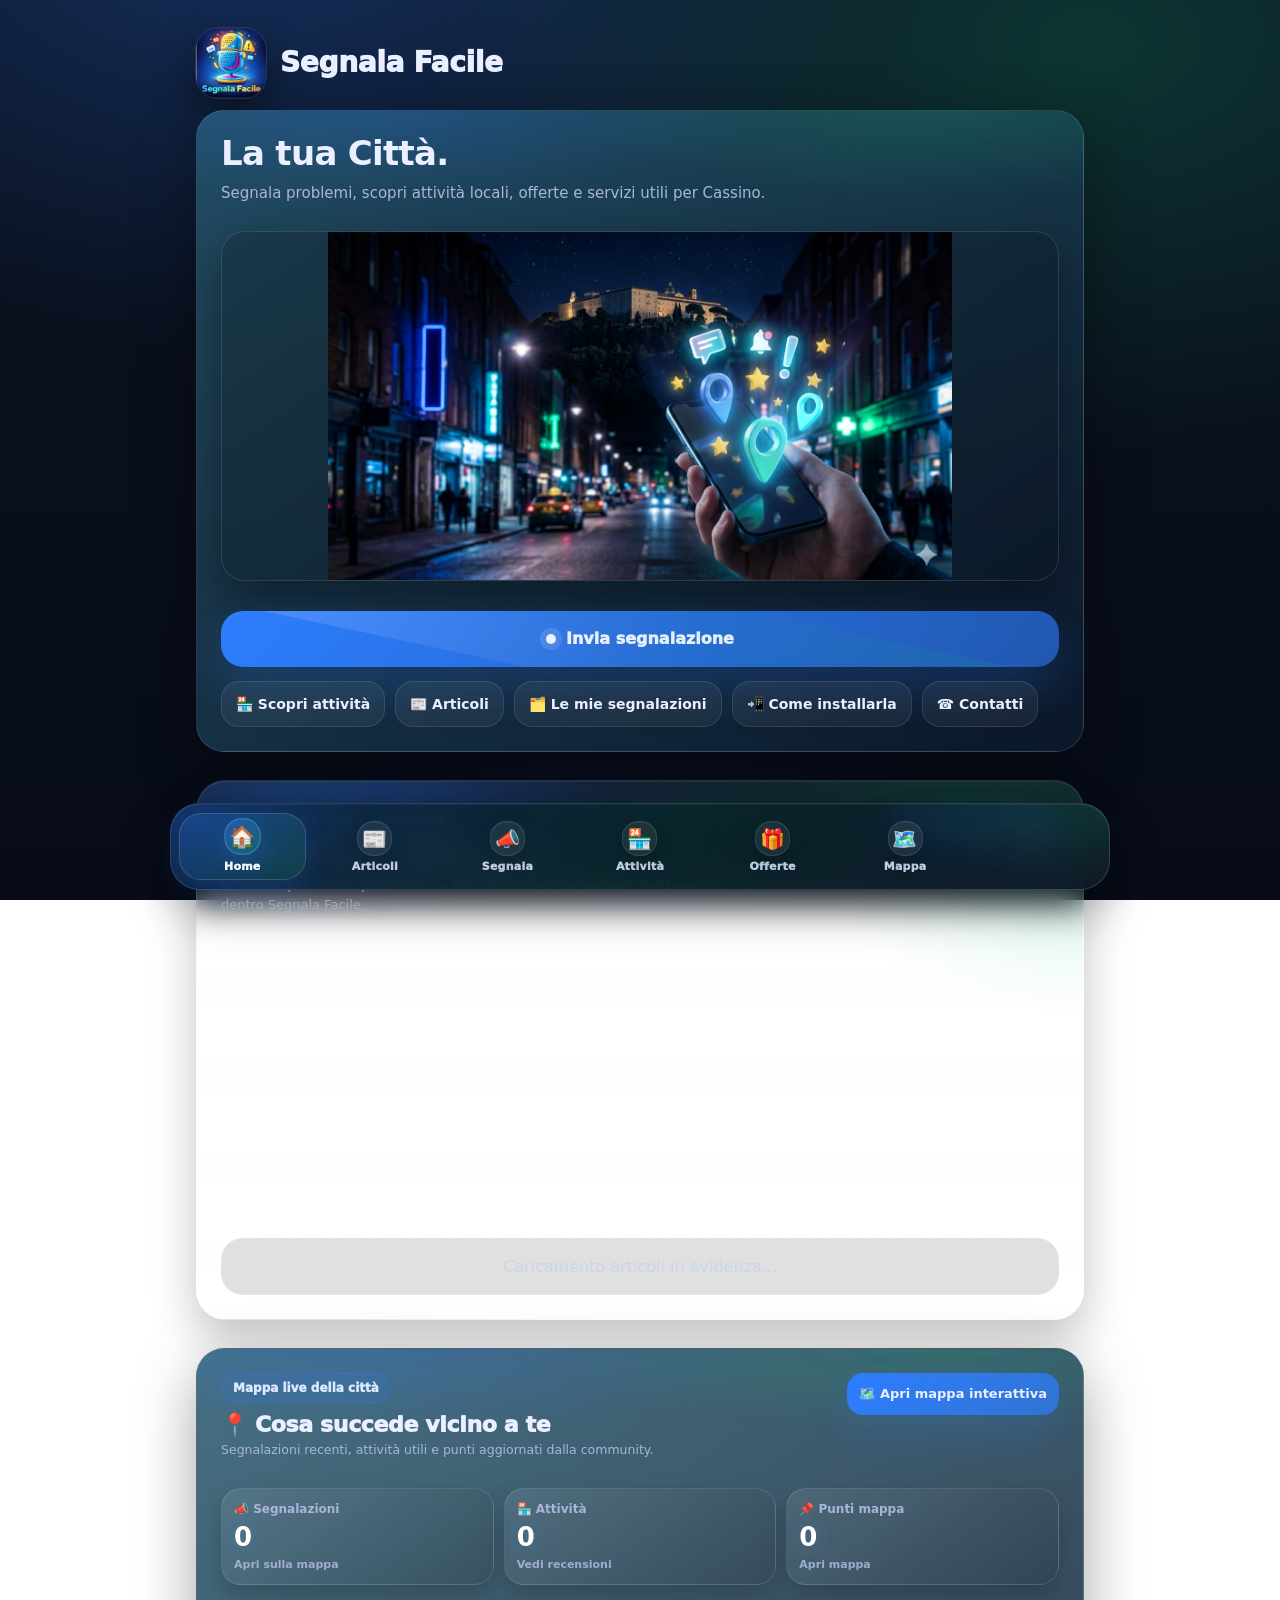
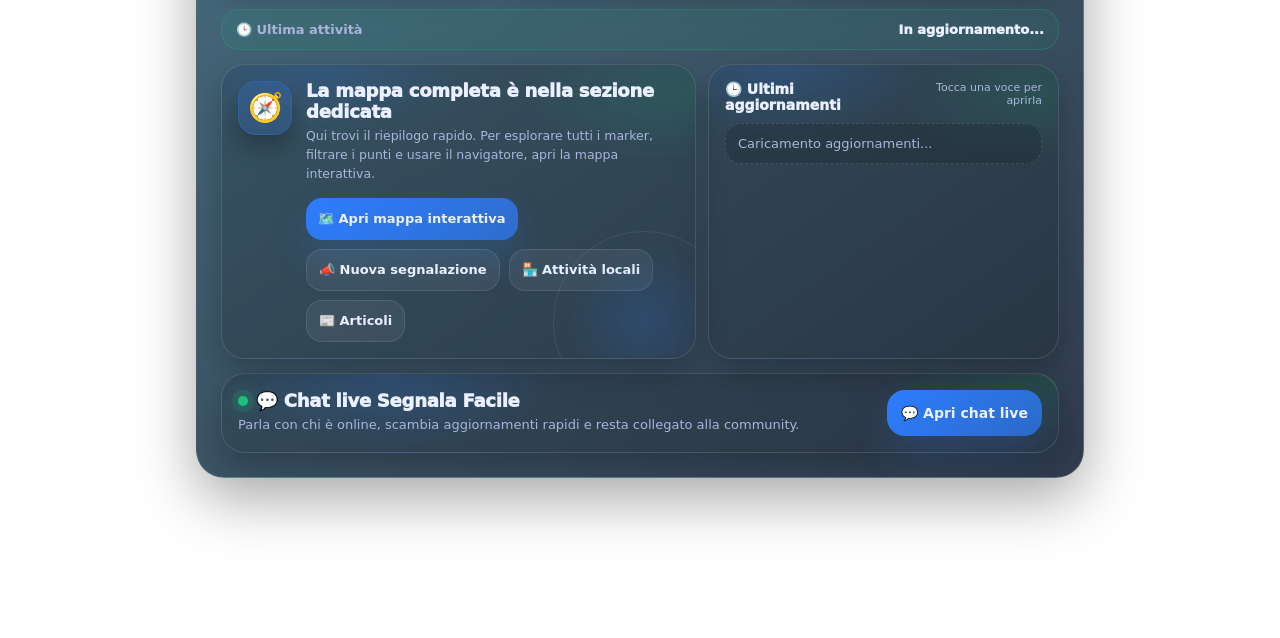
==== commit c67790dd: "Update index.html" ====
--- a/index.html
+++ b/index.html
@@ -8,6 +8,7 @@
 
   <link rel="manifest" href="manifest.webmanifest?v=2" />
   <link rel="stylesheet" href="./map-enhancements.css?v=4">
+  <link rel="stylesheet" href="./assistant-text-tools.css?v=2">
   <link rel="icon" href="icons/icon-192.png" />
   <link rel="apple-touch-icon" href="icons/icon-192.png" />
 
@@ -5359,5 +5360,6 @@
   </script>
 
   <script src="./map-enhancements.js?v=4"></script>
+  <script src="./assistant-text-tools.js?v=2"></script>
 </body>
 </html>
--- a/assistant-text-tools.css
+++ b/assistant-text-tools.css
@@ -0,0 +1,59 @@
+/* Segnala Facile - Assistente testi contestuale */
+nav.bottom .inner{grid-template-columns:repeat(6,1fr)!important;}
+nav.bottom a[data-nav="ai"],#view-ai{display:none!important;}
+
+.sf-text-assistant{
+  margin:12px 0 16px;
+  padding:14px;
+  border:1px solid rgba(45,125,255,.28);
+  border-radius:22px;
+  background:
+    radial-gradient(320px 130px at 0% 0%,rgba(45,125,255,.18),transparent 62%),
+    radial-gradient(300px 130px at 100% 0%,rgba(25,195,125,.12),transparent 60%),
+    rgba(0,0,0,.16);
+  box-shadow:0 14px 30px rgba(0,0,0,.18);
+}
+.sf-text-assistant-head{display:flex;justify-content:space-between;gap:10px;align-items:flex-start;}
+.sf-text-assistant-head strong{display:block;font-size:15px;color:#fff;}
+.sf-text-assistant-head span{display:block;margin-top:4px;color:#a9b6db;font-size:12.5px;line-height:1.45;}
+.sf-text-assistant-actions{display:flex;gap:9px;flex-wrap:wrap;margin-top:12px;}
+.sf-text-assistant-actions button{margin:0;}
+.sf-text-assistant-status{display:none;margin-top:10px;padding:10px 12px;border-radius:16px;background:rgba(25,195,125,.10);border:1px solid rgba(25,195,125,.25);color:#dfffee;font-size:12.5px;line-height:1.45;}
+.sf-activity-assistant{margin-top:12px!important;margin-bottom:12px!important;}
+
+.sf-text-modal{
+  position:fixed;inset:0;z-index:1000000;display:none;
+  align-items:center;justify-content:center;padding:14px;
+  background:rgba(0,0,0,.68);backdrop-filter:blur(10px);-webkit-backdrop-filter:blur(10px);
+}
+.sf-text-modal.open{display:flex;}
+.sf-text-modal-card{
+  width:min(720px,100%);max-height:92vh;overflow:auto;padding:18px;
+  border-radius:26px;border:1px solid rgba(255,255,255,.14);
+  background:linear-gradient(145deg,rgba(20,48,78,.98),rgba(7,15,29,.98));
+  box-shadow:0 34px 90px rgba(0,0,0,.62);color:#eaf0ff;
+}
+.sf-text-modal-head{display:flex;justify-content:space-between;gap:12px;align-items:center;margin-bottom:12px;}
+.sf-text-modal-head strong{font-size:19px;}
+.sf-text-modal-head button{min-height:40px;padding:8px 11px;border-radius:14px;}
+.sf-text-modal textarea{
+  width:100%;min-height:300px;resize:vertical;padding:14px;border-radius:18px;
+  border:1px solid rgba(255,255,255,.14);background:rgba(0,0,0,.25);color:#eaf0ff;
+  font:inherit;line-height:1.55;
+}
+.sf-text-modal-actions{display:flex;gap:9px;flex-wrap:wrap;margin-top:12px;}
+.sf-text-modal-actions button:first-child{background:#2d7dff;color:white;}
+
+/* Pannello admin: eredita il tema anche se non usa le classi .btn */
+#sfAdminArticleAssistant button{
+  cursor:pointer;background:#2d7dff;color:white;border:0;padding:10px 16px;
+  border-radius:8px;font-weight:bold;font-size:14px;margin:0;
+}
+#sfAdminArticleAssistant button:last-child{background:rgba(255,255,255,.10);border:1px solid rgba(255,255,255,.16);}
+
+@media(max-width:760px){
+  nav.bottom .inner{grid-template-columns:repeat(6,1fr)!important;}
+  .sf-text-assistant-actions>*{width:100%;}
+  .sf-text-modal-card{padding:14px;border-radius:22px;}
+  .sf-text-modal textarea{min-height:260px;}
+}
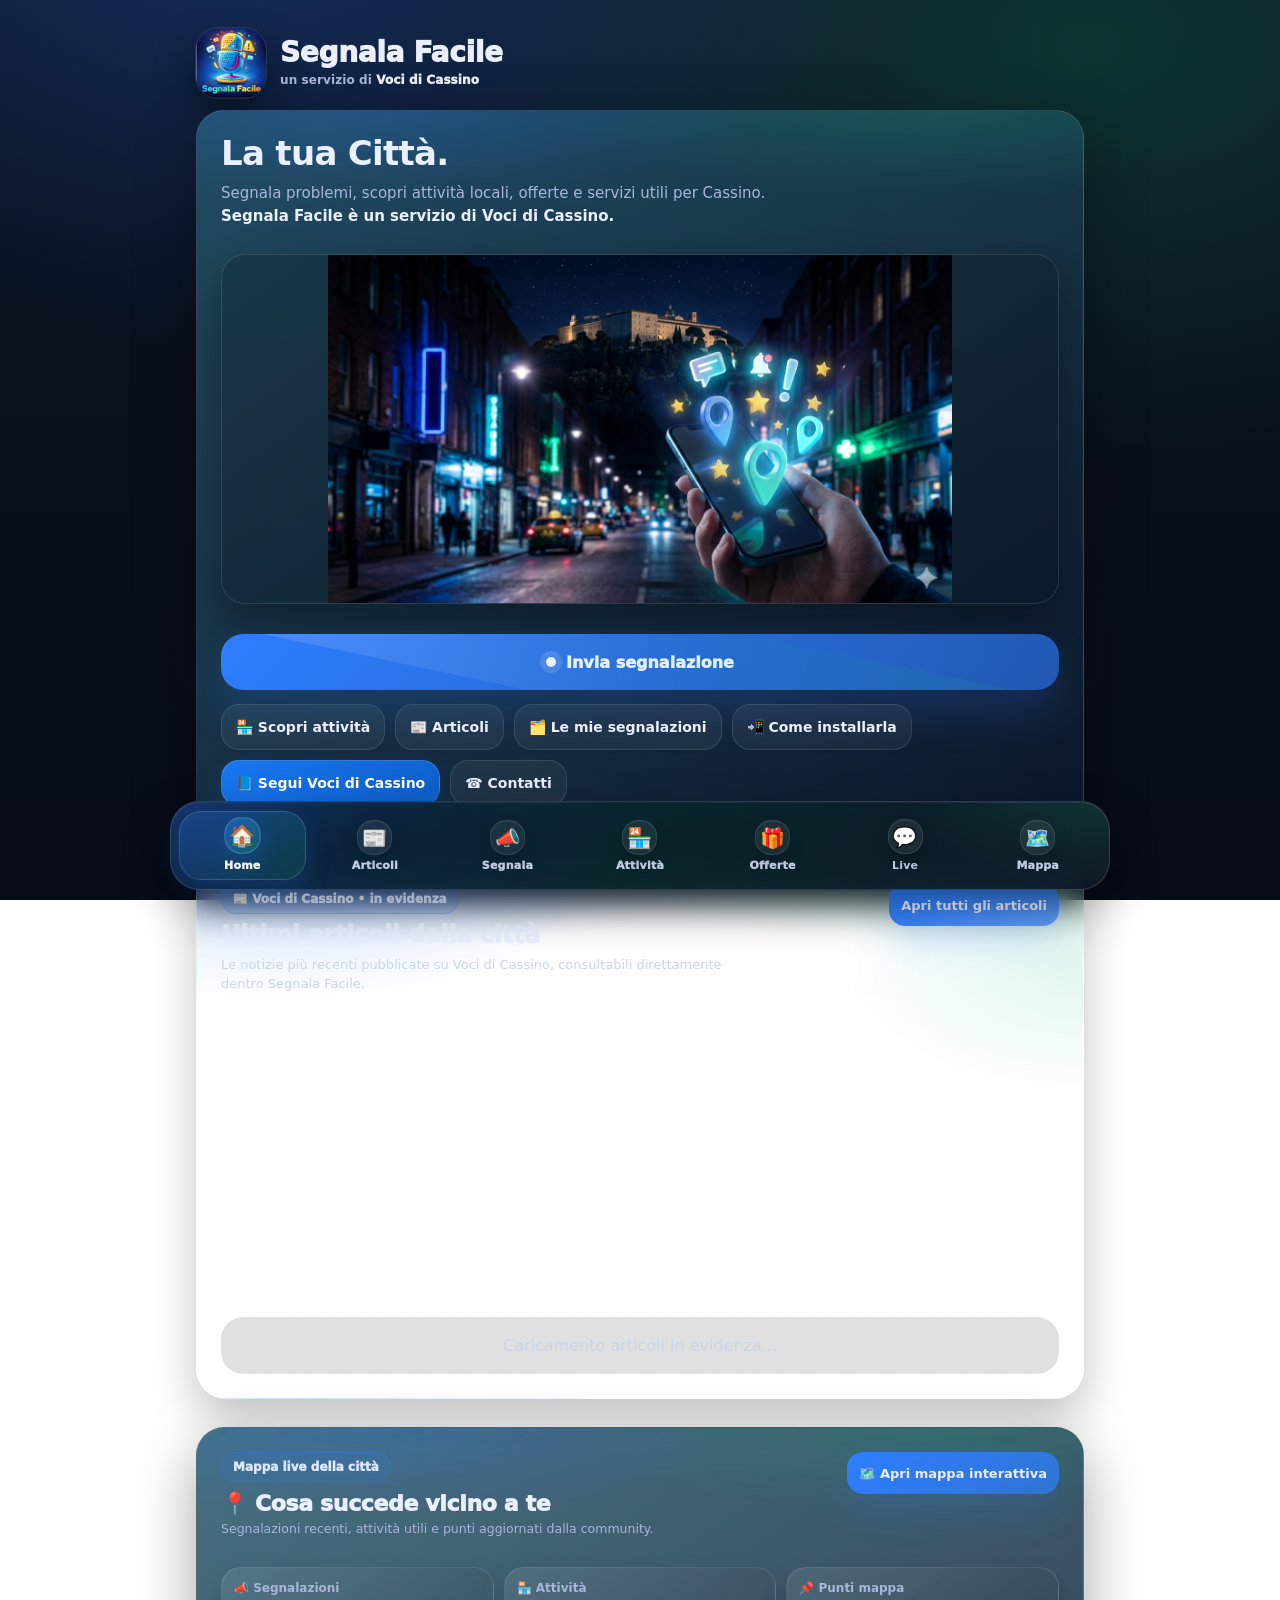
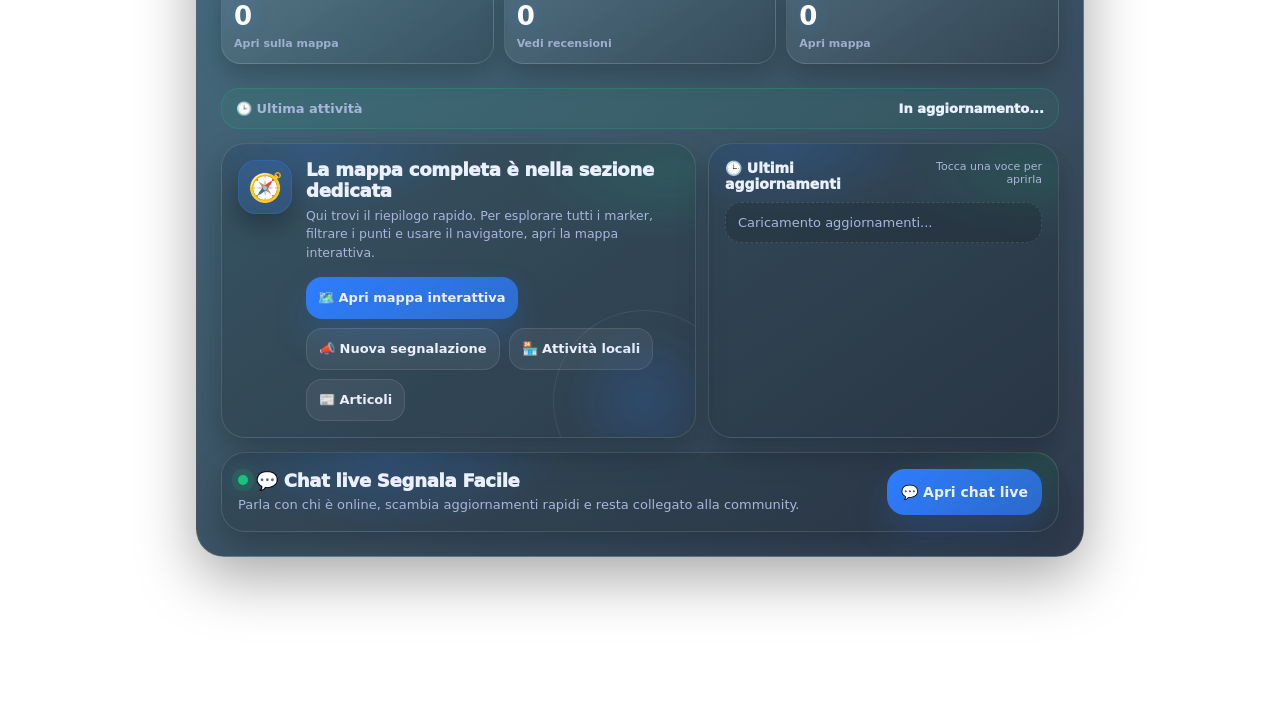
==== commit 996f084a: "Add files via upload" ====
--- a/index.html
+++ b/index.html
@@ -52,6 +52,44 @@
       box-shadow: 0 18px 40px rgba(0,0,0,.45); outline: 1px solid rgba(255,255,255,.10); flex:0 0 auto;
     }
     .title{ font-size: 28px; font-weight: 980; letter-spacing: -.35px; line-height: 1.05; }
+    .brandService{
+      margin-top:5px;
+      color:var(--muted);
+      font-size:12px;
+      line-height:1.25;
+      font-weight:800;
+      letter-spacing:.1px;
+    }
+    .brandService strong{color:#eaf0ff;font-weight:980;}
+    .facebookBtn{
+      background:linear-gradient(135deg,#1877f2,#0f5fc9)!important;
+      color:#fff!important;
+      border:1px solid rgba(255,255,255,.14)!important;
+      box-shadow:0 16px 32px rgba(24,119,242,.22)!important;
+    }
+    .facebookBtn:hover{filter:brightness(1.06);}
+    .facebookCtaBox{
+      margin-top:16px;
+      padding:16px;
+      border-radius:22px;
+      border:1px solid rgba(24,119,242,.34);
+      background:
+        radial-gradient(300px 140px at 0% 0%, rgba(24,119,242,.24), transparent 62%),
+        rgba(24,119,242,.09);
+      box-shadow:0 14px 32px rgba(0,0,0,.20);
+    }
+    .facebookCtaTitle{
+      font-size:17px;
+      line-height:1.2;
+      font-weight:980;
+      color:#fff;
+    }
+    .facebookCtaText{
+      margin-top:6px;
+      color:#cbd8ef;
+      font-size:13px;
+      line-height:1.45;
+    }
 
     .grid{display:grid; gap:14px; position:relative;}
 
@@ -1571,7 +1609,10 @@
     <header>
       <div class="brand">
         <div class="logo"></div>
-        <div><div class="title">Segnala Facile</div></div>
+        <div>
+          <div class="title">Segnala Facile</div>
+          <div class="brandService">un servizio di <strong>Voci di Cassino</strong></div>
+        </div>
       </div>
       <button class="pill" id="installPill" style="display:none; cursor:pointer;" type="button">⬇️ Installa</button>
     </header>
@@ -1586,7 +1627,7 @@
         <div class="heroTop">
           <div>
             <h1>La tua Città.</h1>
-            <p>Segnala problemi, scopri attività locali, offerte e servizi utili per Cassino.</p>
+            <p>Segnala problemi, scopri attività locali, offerte e servizi utili per Cassino. <strong style="color:#eaf0ff;">Segnala Facile è un servizio di Voci di Cassino.</strong></p>
           </div>
           <video class="heroCover" autoplay loop muted playsinline poster="icons/hero.jpg">
             <source src="vocidicassino.mp4" type="video/mp4">
@@ -1603,6 +1644,7 @@
           <a class="btn ghost" href="#/ai">🎙️ Assistente AI</a>
           <a class="btn ghost" href="#/my">🗂️ Le mie segnalazioni</a>
           <a class="btn ghost" href="#/install">📲 Come installarla</a>
+          <a class="btn facebookBtn" href="https://www.facebook.com/share/1D3oKnPmJn/" target="_blank" rel="noopener noreferrer">📘 Segui Voci di Cassino</a>
           <a class="btn ghost" href="#/contacts">☎️ Contatti</a>
         </div>
       </div>
@@ -1888,6 +1930,14 @@
             <div class="hint" style="margin:6px 0 0">Grazie per il tuo contributo.</div>
           </div>
         </div>
+        <div class="facebookCtaBox">
+          <div class="facebookCtaTitle">📘 Resta aggiornato con Voci di Cassino</div>
+          <div class="facebookCtaText">La tua segnalazione può diventare un aggiornamento utile per la città. Segui la pagina per non perdere notizie, sviluppi e nuove segnalazioni da Cassino.</div>
+          <div class="btnRow" style="margin-top:12px">
+            <a class="btn facebookBtn" href="https://www.facebook.com/share/1D3oKnPmJn/" target="_blank" rel="noopener noreferrer">Segui Voci di Cassino su Facebook</a>
+          </div>
+        </div>
+
         <div class="btnRow" style="margin-top:14px">
           <a class="btn primary" href="#/">🏠 Torna alla Home</a>
           <a class="btn ghost" href="#/my">🗂️ Le mie segnalazioni</a>
@@ -2262,7 +2312,7 @@
           <h2>Dalle segnalazioni agli articoli</h2>
           <p>Leggi direttamente nell’app gli aggiornamenti pubblicati da <b>Voci di Cassino</b>. Puoi aprire la lettura completa in popup e, quando serve, andare anche alla fonte originale.</p>
           <div class="btnRow" style="margin-top:14px">
-            <a class="btn primary" href="https://www.facebook.com/search/top?q=voci%20di%20cassino" target="_blank" rel="noreferrer">📘 Apri Facebook</a>
+            <a class="btn primary facebookBtn" href="https://www.facebook.com/share/1D3oKnPmJn/" target="_blank" rel="noopener noreferrer">📘 Segui Voci di Cassino</a>
             <a class="btn ghost" href="#/report">📣 Invia una segnalazione</a>
           </div>
         </div>
@@ -2567,6 +2617,7 @@
         <div class="articleReaderText" id="articleReaderContent">Contenuto non disponibile.</div>
         <div class="articleReaderActions">
           <a class="btn primary" id="articleReaderOpenLink" href="#" target="_blank" rel="noreferrer">🔗 Apri fonte originale</a>
+          <a class="btn facebookBtn" href="https://www.facebook.com/share/1D3oKnPmJn/" target="_blank" rel="noopener noreferrer">📘 Segui Voci di Cassino</a>
           <button class="btn ghost" id="articleReaderImageBtn" type="button">🖼️ Apri immagine</button>
           <button class="btn ghost" id="articleReaderReportBtn" type="button">📣 Invia una segnalazione</button>
         </div>
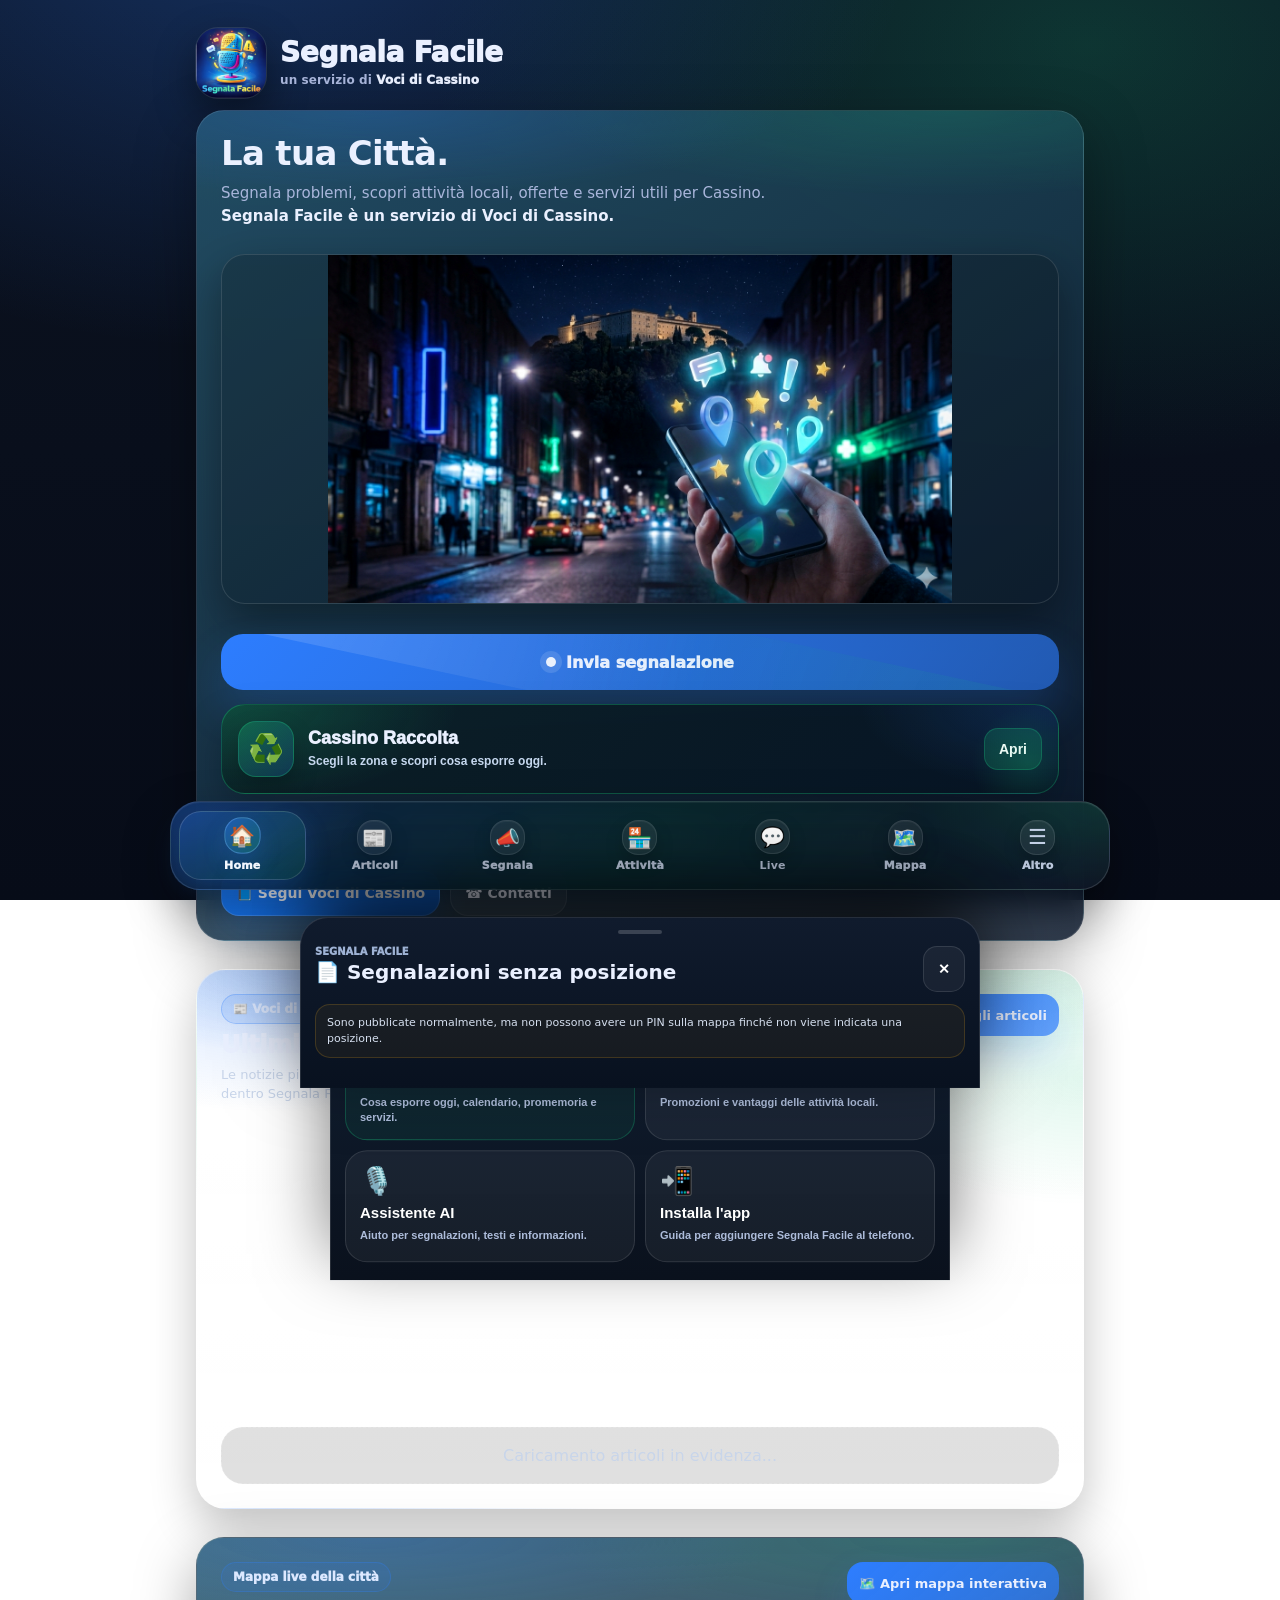
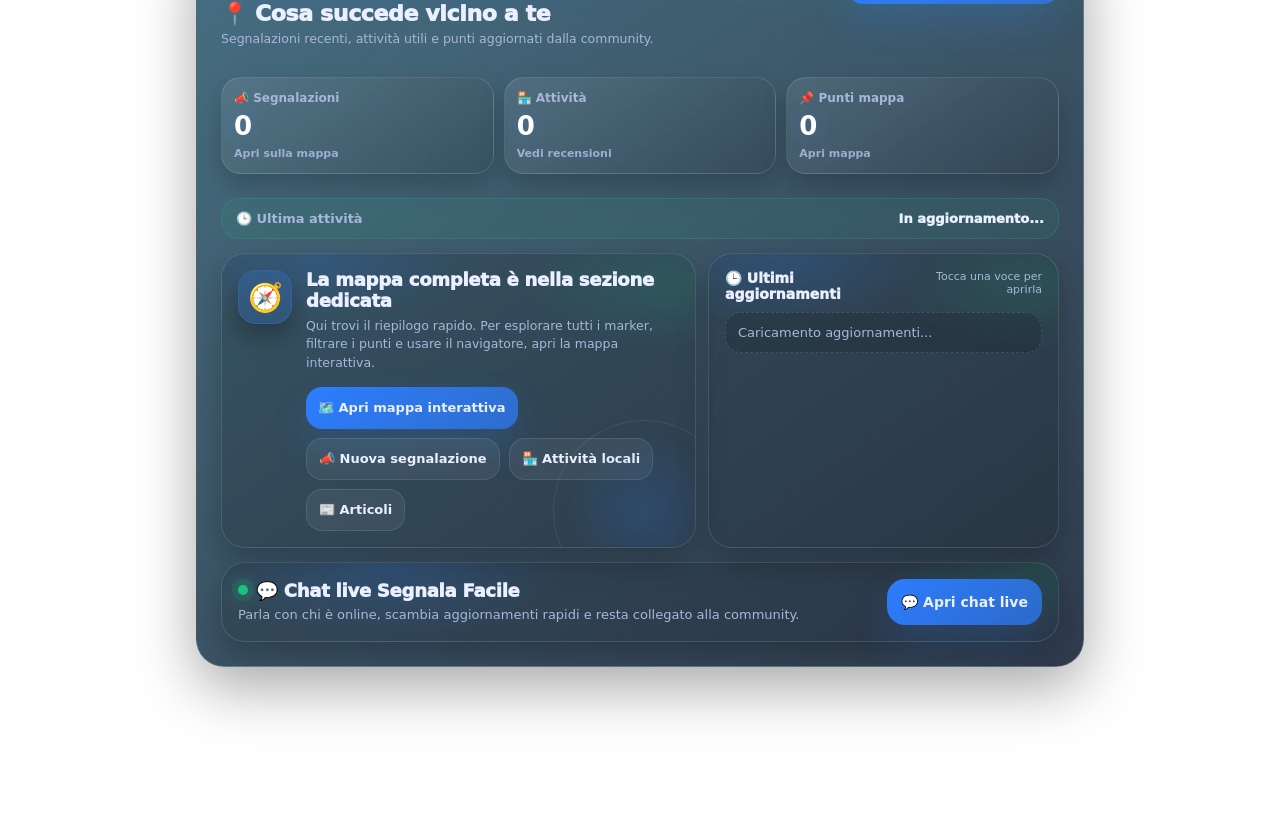
==== commit ef770a46: "Add files via upload" ====
--- a/index.html
+++ b/index.html
@@ -1602,6 +1602,7 @@
     }
 
   </style>
+  <link rel="stylesheet" href="./required-location.css?v=2" />
 </head>
 
 <body>
@@ -1769,14 +1770,31 @@
         <label for="descrizione">Descrizione</label>
         <textarea id="descrizione" maxlength="700" placeholder="Spiega cosa succede, dove e quando…"></textarea>
 
-        <label>Posizione (opzionale)</label>
+        <label>Posizione (obbligatoria)</label>
+
+        <div class="sf-required-location-box">
+          <div class="sf-required-location-title">📍 Indica il punto esatto</div>
+          <div class="sf-required-location-note">
+            La posizione è necessaria per pubblicare la segnalazione.
+            Consigliamo di indicare direttamente sulla mappa il punto preciso del problema.
+          </div>
+        </div>
+
         <div class="row">
-          <button class="ghost" id="btnGeoOnce" type="button">📍 Usa posizione attuale</button>
-          <button class="ghost" id="btnGeoLive" type="button">🛰️ Posizione in tempo reale: OFF</button>
-          <button class="ghost" id="btnGeoPick" type="button">🗺️ Inserisci a mano sulla mappa</button>
-          <button class="ghost" id="btnGeoClear" type="button">🧹 Rimuovi posizione</button>
-        </div>
-        <div id="geoLine" class="hint" style="margin-top:10px; display:none;"></div>
+          <button class="primary sf-location-primary" id="btnGeoPick" type="button">
+            🗺️ Indica il punto esatto sulla mappa
+          </button>
+          <button class="ghost sf-location-secondary" id="btnGeoOnce" type="button">
+            📍 Usa posizione attuale
+          </button>
+          <button class="ghost sf-location-secondary" id="btnGeoLive" type="button">
+            🛰️ Posizione in tempo reale: OFF
+          </button>
+        </div>
+
+        <div id="geoLine" class="hint sf-location-missing" style="margin-top:10px; display:block;">
+          ⚠️ Posizione obbligatoria: indica il punto esatto prima di inviare.
+        </div>
 
         <label>Foto (Massimo 3)</label>
         <div class="row">
@@ -4900,11 +4918,28 @@
         btnRecord.textContent = '🎤 Registra Vocale';
     });
 
+    function reportGeoValid(){
+      if(!geo) return false;
+      const lat = Number(geo.lat);
+      const lng = Number(geo.lng);
+      return Number.isFinite(lat) && Number.isFinite(lng) && !(lat === 0 && lng === 0);
+    }
+
     function renderGeo(){
       const geoLine = document.getElementById("geoLine");
-      if(!geo){ geoLine.style.display = "none"; geoLine.textContent = ""; return; }
+      if(!geoLine) return;
+
+      const ok = reportGeoValid();
       geoLine.style.display = "block";
-      geoLine.textContent = `📍 Posizione: ${geo.lat.toFixed(6)}, ${geo.lng.toFixed(6)}`;
+      geoLine.classList.toggle("sf-location-ok", ok);
+      geoLine.classList.toggle("sf-location-missing", !ok);
+
+      if(!ok){
+        geoLine.textContent = "⚠️ Posizione obbligatoria: indica il punto esatto prima di inviare.";
+        return;
+      }
+
+      geoLine.textContent = `✅ Posizione selezionata: ${Number(geo.lat).toFixed(6)}, ${Number(geo.lng).toFixed(6)}`;
     }
 
     document.getElementById("btnGeoOnce")?.addEventListener("click", () => {
@@ -4915,14 +4950,25 @@
         (err) => { showBanner("error", "Errore GPS."); }, { enableHighAccuracy: true, timeout: 10000 }
       );
     });
-
-    document.getElementById("btnGeoClear")?.addEventListener("click", () => { geo = null; renderGeo(); showBanner("info", "Posizione rimossa."); });
-    document.getElementById("anonimo").addEventListener("change", (e) => document.getElementById("contactBox").classList.toggle("hidden", e.target.checked));
+document.getElementById("anonimo").addEventListener("change", (e) => document.getElementById("contactBox").classList.toggle("hidden", e.target.checked));
 
     document.getElementById("btnSend").addEventListener("click", async () => {
       const titolo = document.getElementById("titolo").value.trim(); 
       const descrizione = document.getElementById("descrizione").value.trim();
       if(titolo.length < 4 || descrizione.length < 10) return showBanner("error", "Compila bene Titolo e Descrizione.");
+
+      if(!reportGeoValid()){
+        showBanner("error", "📍 La posizione è obbligatoria. Indica il punto esatto sulla mappa prima di inviare.");
+        renderGeo();
+
+        const pickButton = document.getElementById("btnGeoPick");
+        pickButton?.classList.add("sf-location-error-pulse");
+        setTimeout(() => pickButton?.classList.remove("sf-location-error-pulse"), 1600);
+
+        // Porta direttamente l'utente alla scelta del punto esatto.
+        openMapPicker("report");
+        return;
+      }
       
       const isAnon = document.getElementById("anonimo").checked;
       const payload = {
@@ -4942,7 +4988,7 @@
       try{
         const res = await fetch(CONFIG.telegramWorkerUrl + "/api/segnalazioni", { method: "POST", headers: { "Content-Type": "application/json", "X-Api-Key": CONFIG.telegramApiKey }, body: JSON.stringify(payload) });
         if(!res.ok) throw new Error();
-        document.getElementById("titolo").value = ""; document.getElementById("descrizione").value = ""; photos=[]; geo=null; document.getElementById("photoPreview").style.display="none";
+        document.getElementById("titolo").value = ""; document.getElementById("descrizione").value = ""; photos=[]; geo=null; renderGeo(); document.getElementById("photoPreview").style.display="none";
         document.getElementById("btnClearAudio")?.click(); 
         location.hash = "#/success"; fetchPublicData(); 
       }catch(e){
@@ -5412,5 +5458,6 @@
 
   <script src="./map-enhancements.js?v=4"></script>
   <script src="./assistant-text-tools.js?v=2"></script>
+  <script src="./required-location.js?v=2"></script>
 </body>
 </html>
--- a/required-location.css
+++ b/required-location.css
@@ -0,0 +1,117 @@
+/* Segnala Facile - Posizione obbligatoria V2 - caricamento diretto */
+
+#view-report .sf-required-location-box{
+  margin:14px 0 8px;
+  padding:14px;
+  border-radius:20px;
+  border:1px solid rgba(45,125,255,.34);
+  background:
+    radial-gradient(300px 120px at 0% 0%,rgba(45,125,255,.18),transparent 65%),
+    rgba(45,125,255,.055);
+}
+
+#view-report .sf-required-location-title{
+  display:flex;
+  align-items:center;
+  gap:8px;
+  color:#fff;
+  font-size:14px;
+  font-weight:1000;
+}
+
+#view-report .sf-required-location-note{
+  margin-top:5px;
+  color:#bccbe4;
+  font-size:11px;
+  line-height:1.45;
+}
+
+#view-report #btnGeoPick.sf-location-primary{
+  order:-10;
+  width:100%;
+  min-height:56px;
+  border:1px solid rgba(45,125,255,.42)!important;
+  background:linear-gradient(135deg,#2d7dff,#246bdc)!important;
+  color:#fff!important;
+  box-shadow:0 15px 32px rgba(45,125,255,.20)!important;
+  font-size:15px!important;
+  font-weight:1000!important;
+}
+
+#view-report #btnGeoPick.sf-location-primary::after{
+  content:"OBBLIGATORIA";
+  margin-left:auto;
+  padding:4px 7px;
+  border-radius:999px;
+  background:rgba(255,255,255,.16);
+  border:1px solid rgba(255,255,255,.16);
+  font-size:8px;
+  letter-spacing:.45px;
+}
+
+#view-report .sf-location-secondary{
+  opacity:.92;
+}
+
+#view-report #btnGeoClear{
+  display:none!important;
+}
+
+#view-report #geoLine.sf-location-ok{
+  display:block!important;
+  padding:10px 11px;
+  border-radius:15px;
+  background:rgba(25,195,125,.08);
+  border:1px solid rgba(25,195,125,.24);
+  color:#d9ffed;
+  font-weight:850;
+}
+
+#view-report #geoLine.sf-location-missing{
+  display:block!important;
+  padding:10px 11px;
+  border-radius:15px;
+  background:rgba(255,90,95,.06);
+  border:1px solid rgba(255,90,95,.22);
+  color:#ffd2d4;
+  font-weight:850;
+}
+
+#view-report .sf-location-error-pulse{
+  animation:sfLocationPulse .7s ease 2;
+}
+
+@keyframes sfLocationPulse{
+  0%,100%{transform:none;box-shadow:0 15px 32px rgba(45,125,255,.20)}
+  50%{transform:scale(1.015);box-shadow:0 0 0 5px rgba(255,90,95,.15),0 18px 36px rgba(45,125,255,.24)}
+}
+
+
+/* V2: layout nativo del modulo Segnala */
+#view-report .row:has(#btnGeoPick){
+  display:grid!important;
+  grid-template-columns:repeat(2,minmax(0,1fr))!important;
+  gap:10px!important;
+}
+
+#view-report #btnGeoPick.sf-location-primary{
+  grid-column:1 / -1!important;
+  display:flex!important;
+  align-items:center!important;
+  justify-content:center!important;
+  gap:8px!important;
+}
+
+#view-report #btnGeoOnce,
+#view-report #btnGeoLive{
+  width:100%!important;
+}
+
+@media(max-width:620px){
+  #view-report .row:has(#btnGeoPick){
+    grid-template-columns:1fr!important;
+  }
+  #view-report #btnGeoPick.sf-location-primary{
+    grid-column:auto!important;
+  }
+}
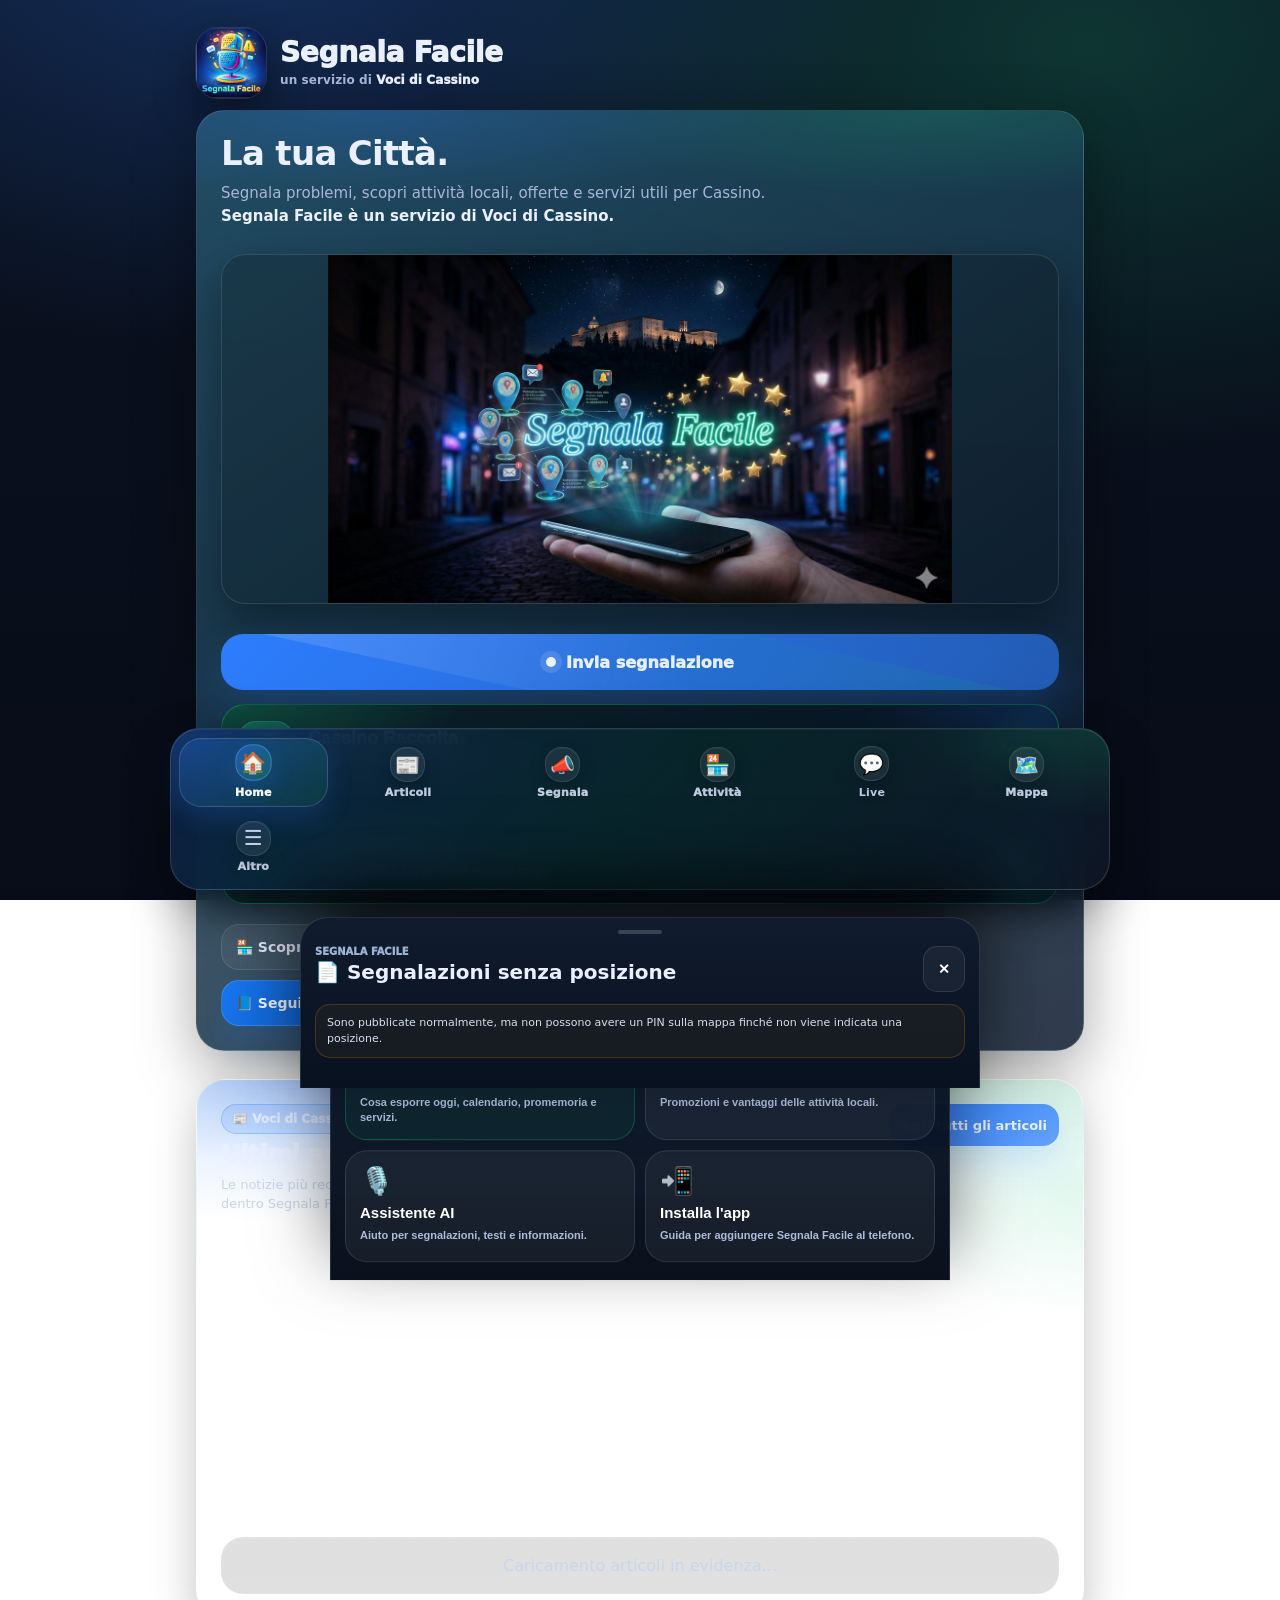
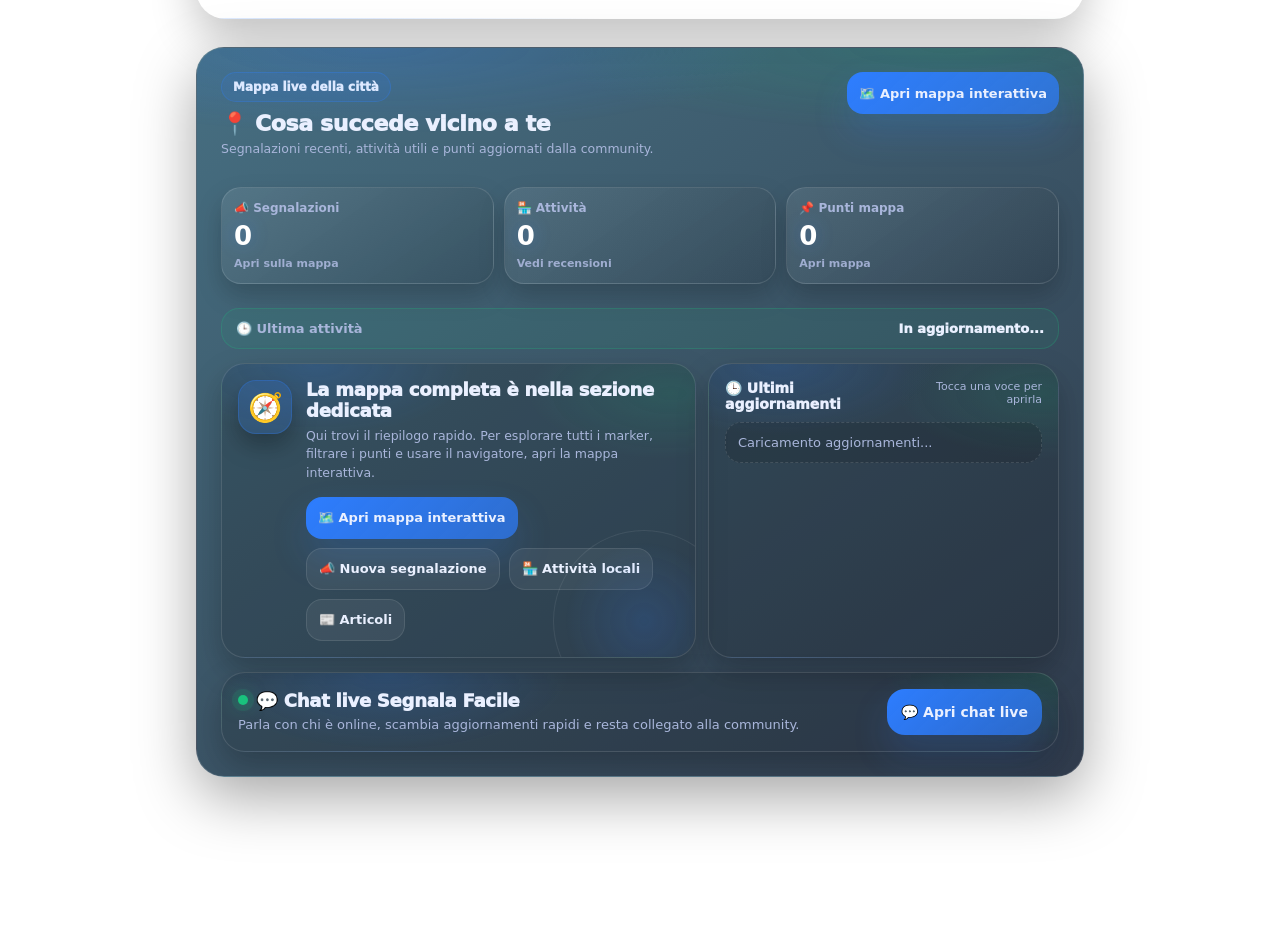
==== commit 6931fbaa: "Add files via upload" ====
--- a/index.html
+++ b/index.html
@@ -7,8 +7,12 @@
   <title>Segnala Facile</title>
 
   <link rel="manifest" href="manifest.webmanifest?v=2" />
-  <link rel="stylesheet" href="./map-enhancements.css?v=4">
-  <link rel="stylesheet" href="./assistant-text-tools.css?v=2">
+  <link rel="stylesheet" href="./map-enhancements.css?v=30">
+  <link rel="stylesheet" href="./assistant-text-tools.css?v=30">
+  <link rel="stylesheet" href="./live-enhancements.css?v=30">
+  <link rel="stylesheet" href="./raccolta-integration.css?v=30">
+  <link rel="stylesheet" href="./no-coords-reports.css?v=30">
+  <link rel="stylesheet" href="./required-location.css?v=30">
   <link rel="icon" href="icons/icon-192.png" />
   <link rel="apple-touch-icon" href="icons/icon-192.png" />
 
@@ -1181,7 +1185,7 @@
     .articleReaderText p{margin:0 0 13px;}
     .articleReaderText p:last-child{margin-bottom:0;}
     nav.bottom{padding:10px 10px calc(10px + env(safe-area-inset-bottom));}
-    nav.bottom .inner{max-width:920px!important;margin:0 auto!important;padding:10px 8px!important;border-radius:28px!important;border:1px solid rgba(255,255,255,.14)!important;background:radial-gradient(320px 140px at 0% 0%, rgba(45,125,255,.20), transparent 58%),radial-gradient(340px 140px at 100% 0%, rgba(25,195,125,.16), transparent 58%),rgba(8,14,28,.88)!important;backdrop-filter:blur(16px) saturate(140%)!important;box-shadow:0 16px 42px rgba(0,0,0,.34), inset 0 1px 0 rgba(255,255,255,.05)!important;display:grid!important;grid-template-columns:repeat(7,1fr)!important;gap:6px!important;overflow:visible!important;}
+    nav.bottom .inner{max-width:920px!important;margin:0 auto!important;padding:10px 8px!important;border-radius:28px!important;border:1px solid rgba(255,255,255,.14)!important;background:radial-gradient(320px 140px at 0% 0%, rgba(45,125,255,.20), transparent 58%),radial-gradient(340px 140px at 100% 0%, rgba(25,195,125,.16), transparent 58%),rgba(8,14,28,.88)!important;backdrop-filter:blur(16px) saturate(140%)!important;box-shadow:0 16px 42px rgba(0,0,0,.34), inset 0 1px 0 rgba(255,255,255,.05)!important;display:grid!important;grid-template-columns:repeat(6,1fr)!important;gap:6px!important;overflow:visible!important;}
     nav.bottom a{position:relative!important;min-width:0!important;min-height:64px!important;border-radius:21px!important;display:flex!important;flex-direction:column!important;align-items:center!important;justify-content:center!important;gap:5px!important;color:#c3d0e6!important;text-decoration:none!important;padding:7px 4px!important;overflow:visible!important;background:transparent!important;border:1px solid transparent!important;}
     nav.bottom a::before, nav.bottom a::after{display:none!important;content:none!important;}
     .navIco{display:none!important;}
@@ -1189,7 +1193,7 @@
     nav.bottom a span:last-child{font-size:11px!important;font-weight:900!important;line-height:1!important;white-space:nowrap!important;}
     nav.bottom a.active{color:#fff!important;background:linear-gradient(135deg,rgba(45,125,255,.24),rgba(25,195,125,.15))!important;border-color:rgba(255,255,255,.14)!important;box-shadow:0 10px 24px rgba(45,125,255,.16)!important;}
     nav.bottom a.active .navEmoji{background:linear-gradient(135deg,rgba(45,125,255,.38),rgba(25,195,125,.22));border-color:rgba(118,184,255,.36);transform:translateY(-2px) scale(1.04);}
-    @media(max-width:720px){.articleSearchBar{grid-template-columns:1fr;}.articleSearchBar .btn{width:100%;}.articleCardPro{grid-template-columns:1fr;}.articleCover,.articleCoverPlaceholder{height:190px;min-height:190px;}.articleCardBody h3{font-size:20px;}.articleCardActions .btn{flex:1 1 auto;}nav.bottom .inner{grid-template-columns:repeat(7,1fr)!important;gap:3px!important;padding:8px 5px!important;border-radius:24px!important;}nav.bottom a{min-height:59px!important;border-radius:18px!important;gap:4px!important;padding:6px 2px!important;}.navEmoji{width:29px;height:29px;border-radius:12px;font-size:16px;}nav.bottom a span:last-child{font-size:9.5px!important;}}
+    @media(max-width:720px){.articleSearchBar{grid-template-columns:1fr;}.articleSearchBar .btn{width:100%;}.articleCardPro{grid-template-columns:1fr;}.articleCover,.articleCoverPlaceholder{height:190px;min-height:190px;}.articleCardBody h3{font-size:20px;}.articleCardActions .btn{flex:1 1 auto;}nav.bottom .inner{grid-template-columns:repeat(6,1fr)!important;gap:3px!important;padding:8px 5px!important;border-radius:24px!important;}nav.bottom a{min-height:59px!important;border-radius:18px!important;gap:4px!important;padding:6px 2px!important;}.navEmoji{width:29px;height:29px;border-radius:12px;font-size:16px;}nav.bottom a span:last-child{font-size:9.5px!important;}}
 
   
 
@@ -1275,7 +1279,7 @@
     .articleReaderActions{display:flex;gap:10px;flex-wrap:wrap;margin-top:15px;}
 
     nav.bottom{pointer-events:none!important;padding:10px 10px calc(10px + env(safe-area-inset-bottom))!important;}
-    nav.bottom .inner{pointer-events:auto!important;max-width:940px!important;margin:0 auto!important;padding:9px 8px!important;border-radius:30px!important;border:1px solid rgba(255,255,255,.14)!important;background:radial-gradient(340px 150px at 0% 0%, rgba(45,125,255,.22), transparent 58%),radial-gradient(340px 150px at 100% 0%, rgba(25,195,125,.16), transparent 58%),rgba(7,15,30,.90)!important;backdrop-filter:blur(18px) saturate(150%)!important;box-shadow:0 18px 46px rgba(0,0,0,.36), inset 0 1px 0 rgba(255,255,255,.06)!important;display:grid!important;grid-template-columns:repeat(7,1fr)!important;gap:6px!important;}
+    nav.bottom .inner{pointer-events:auto!important;max-width:940px!important;margin:0 auto!important;padding:9px 8px!important;border-radius:30px!important;border:1px solid rgba(255,255,255,.14)!important;background:radial-gradient(340px 150px at 0% 0%, rgba(45,125,255,.22), transparent 58%),radial-gradient(340px 150px at 100% 0%, rgba(25,195,125,.16), transparent 58%),rgba(7,15,30,.90)!important;backdrop-filter:blur(18px) saturate(150%)!important;box-shadow:0 18px 46px rgba(0,0,0,.36), inset 0 1px 0 rgba(255,255,255,.06)!important;display:grid!important;grid-template-columns:repeat(6,1fr)!important;gap:6px!important;}
     nav.bottom a{pointer-events:auto!important;position:relative!important;min-height:66px!important;border-radius:22px!important;display:flex!important;flex-direction:column!important;align-items:center!important;justify-content:center!important;gap:5px!important;color:#c4d1e7!important;text-decoration:none!important;background:transparent!important;border:1px solid transparent!important;transition:transform .18s ease,background .18s ease,border-color .18s ease,box-shadow .18s ease,color .18s ease!important;overflow:visible!important;}
     nav.bottom a::before, nav.bottom a::after{display:none!important;content:none!important;}
     .navEmoji{width:35px!important;height:35px!important;display:flex!important;align-items:center!important;justify-content:center!important;border-radius:16px!important;background:rgba(255,255,255,.07)!important;border:1px solid rgba(255,255,255,.10)!important;box-shadow:inset 0 1px 0 rgba(255,255,255,.05),0 8px 18px rgba(0,0,0,.18)!important;font-size:20px!important;line-height:1!important;filter:none!important;transform:translateZ(0);transition:transform .18s ease,background .18s ease,box-shadow .18s ease!important;}
@@ -1642,7 +1646,6 @@
         <div class="btnRow">
           <a class="btn ghost" href="#/attivita">🏪 Scopri attività</a>
           <a class="btn ghost" href="#/articoli">📰 Articoli</a>
-          <a class="btn ghost" href="#/ai">🎙️ Assistente AI</a>
           <a class="btn ghost" href="#/my">🗂️ Le mie segnalazioni</a>
           <a class="btn ghost" href="#/install">📲 Come installarla</a>
           <a class="btn facebookBtn" href="https://www.facebook.com/share/1D3oKnPmJn/" target="_blank" rel="noopener noreferrer">📘 Segui Voci di Cassino</a>
@@ -2195,7 +2198,6 @@
 
           <div class="aiQuickActions" style="margin-top:12px;margin-bottom:8px;">
             <button class="btn primary small" type="button" onclick="openAiForCurrentActivity()">🎙️ Genera promo AI dalla scheda</button>
-            <button class="btn ghost small" type="button" onclick="location.hash='#/ai'">✨ Apri Assistente AI</button>
           </div>
 
           <label>Descrizione</label>
@@ -2347,116 +2349,6 @@
       </div>
     </section>
 
-
-
-
-    <section id="view-ai" class="grid hidden">
-      <div class="card aiHeroCard">
-        <div style="display:flex;justify-content:space-between;align-items:flex-start;gap:10px;flex-wrap:wrap">
-          <div>
-            <div class="aiBadge">🎙️ Segnala Facile AI</div>
-            <h2 style="margin:0;font-size:28px;line-height:1.05;">Assistente per segnalazioni, attività e video avatar</h2>
-            <p class="hint" style="font-size:14px;margin-top:10px;max-width:70ch;">Genera testi pronti per segnalazioni, schede attività, post social, articoli e script video con avatar. Questa prima versione lavora direttamente nell'app; il video avatar reale potrà essere collegato dopo tramite API esterna.</p>
-          </div>
-          <a class="btn small ghost" href="#/">← Home</a>
-        </div>
-
-        <div class="aiModeGrid" id="aiModeGrid">
-          <div class="aiModeCard active" data-ai-mode="segnalazione" onclick="setAiMode('segnalazione')">
-            <div class="aiModeIcon">📣</div><div class="aiModeTitle">Segnalazione AI</div>
-            <div class="aiModeText">Corregge il testo, crea titolo, categoria e priorità.</div>
-          </div>
-          <div class="aiModeCard" data-ai-mode="attivita" onclick="setAiMode('attivita')">
-            <div class="aiModeIcon">🏪</div><div class="aiModeTitle">Attività AI</div>
-            <div class="aiModeText">Descrizione, slogan, Facebook, Instagram e Reel.</div>
-          </div>
-          <div class="aiModeCard" data-ai-mode="articolo" onclick="setAiMode('articolo')">
-            <div class="aiModeIcon">📰</div><div class="aiModeTitle">Voci AI</div>
-            <div class="aiModeText">Bozza articolo, titolo forte e hashtag.</div>
-          </div>
-          <div class="aiModeCard" data-ai-mode="avatar" onclick="setAiMode('avatar')">
-            <div class="aiModeIcon">🎬</div><div class="aiModeTitle">Avatar AI</div>
-            <div class="aiModeText">Script per avatar parlante e video promo.</div>
-          </div>
-        </div>
-
-        <div class="aiFormGrid">
-          <div>
-            <label for="aiNome">Nome / titolo</label>
-            <input id="aiNome" type="text" placeholder="Es. Pizzeria Bella Napoli, prodotto, problema...">
-          </div>
-          <div>
-            <label for="aiCategoria">Categoria</label>
-            <select id="aiCategoria">
-              <option value="segnalazione">📣 Segnalazione cittadina</option>
-              <option value="ristorante">🍕 Ristorante / food</option>
-              <option value="negozio">🛍️ Negozio</option>
-              <option value="professionista">💼 Professionista</option>
-              <option value="servizi">🧰 Servizi</option>
-              <option value="evento">🎉 Evento</option>
-              <option value="prodotto">📦 Prodotto</option>
-              <option value="articolo">📰 Articolo</option>
-            </select>
-          </div>
-          <div>
-            <label for="aiPrezzo">Prezzo / offerta (opzionale)</label>
-            <input id="aiPrezzo" type="text" placeholder="Es. 19,90€, sconto 20%, menù fisso...">
-          </div>
-          <div>
-            <label for="aiTarget">Pubblico</label>
-            <select id="aiTarget">
-              <option value="cittadini di Cassino">Cittadini di Cassino</option>
-              <option value="famiglie">Famiglie</option>
-              <option value="giovani">Giovani</option>
-              <option value="clienti locali">Clienti locali</option>
-              <option value="turisti e visitatori">Turisti e visitatori</option>
-              <option value="aziende e professionisti">Aziende e professionisti</option>
-            </select>
-          </div>
-          <div>
-            <label for="aiStile">Stile</label>
-            <select id="aiStile">
-              <option value="chiaro e professionale">Chiaro e professionale</option>
-              <option value="persuasivo e commerciale">Persuasivo e commerciale</option>
-              <option value="emozionale e coinvolgente">Emozionale e coinvolgente</option>
-              <option value="diretto e provocatorio">Diretto e provocatorio</option>
-              <option value="istituzionale">Istituzionale</option>
-            </select>
-          </div>
-          <div>
-            <label for="aiDurata">Durata video avatar</label>
-            <select id="aiDurata">
-              <option value="30">30 secondi</option>
-              <option value="45">45 secondi</option>
-              <option value="60">60 secondi</option>
-            </select>
-          </div>
-          <div class="full">
-            <label for="aiDescrizione">Descrizione / testo di partenza</label>
-            <textarea id="aiDescrizione" placeholder="Scrivi il problema, il prodotto, l'attività, l'offerta o l'argomento dell'articolo..."></textarea>
-          </div>
-          <div class="full">
-            <label for="aiFotoInput">Foto prodotto / attività (opzionale)</label>
-            <div class="btnRow">
-              <button class="btn ghost small" type="button" onclick="document.getElementById('aiFotoInput').click()">📷 Carica foto</button>
-              <button class="btn ghost small" type="button" onclick="aiLoadReportDraft()">📣 Usa bozza segnalazione</button>
-              <button class="btn ghost small" type="button" onclick="aiLoadFromActivity()">🏪 Usa attività collegata</button>
-              <input id="aiFotoInput" type="file" accept="image/*" class="hidden" onchange="handleAiPhoto(event)">
-            </div>
-            <div id="aiPhotoPreview" class="aiPhotoPreview"></div>
-          </div>
-        </div>
-
-        <div class="btnRow" style="margin-top:16px">
-          <button class="btn primary" type="button" onclick="generateAiContent()">✨ Genera contenuti</button>
-          <button class="btn ghost" type="button" onclick="copyAiAll()">📋 Copia tutto</button>
-          <button class="btn ghost" type="button" onclick="sendAiRequestToAdmin()">📩 Invia a Voci di Cassino</button>
-        </div>
-
-        <div id="aiResult" class="aiResultBox"></div>
-      </div>
-    </section>
-
     <section id="view-contacts" class="grid hidden">
       <div class="card">
         <div style="display:flex;justify-content:space-between;align-items:center;gap:10px;flex-wrap:wrap">
@@ -2656,7 +2548,6 @@
       <a href="#/articoli" data-nav="articoli" aria-label="Articoli"><span class="navEmoji">📰</span><span>Articoli</span></a>
       <a href="#/report" data-nav="report" aria-label="Segnala"><span class="navEmoji">📣</span><span>Segnala</span></a>
       <a href="#/attivita" data-nav="attivita" aria-label="Attività"><span class="navEmoji">🏪</span><span>Attività</span></a>
-      <a href="#/ai" data-nav="ai" aria-label="Assistente AI"><span class="navEmoji">🎙️</span><span>AI</span></a>
       <a href="#/offerte" data-nav="offerte" aria-label="Offerte"><span class="navEmoji">🎁</span><span>Offerte</span></a>
       <a href="#/map" data-nav="map" aria-label="Mappa"><span class="navEmoji">🗺️</span><span>Mappa</span></a>
     </div>
@@ -2666,9 +2557,8 @@
     const CONFIG = {
       email: "vocidicassino@proton.me",
       mapsQuery: "Cassino",
-      telegramWorkerUrl: "https://segnalafacile-telegram.vocidicassino.workers.dev",
-      telegramApiKey: "SF-Secure-Key-2026" 
-    };
+      telegramWorkerUrl: "https://segnalafacile-telegram.vocidicassino.workers.dev"
+};
 
     const CHAT_CONFIG = {
       maxMessages: 50,
@@ -4986,7 +4876,7 @@
       const arr = loadReports(); arr.push({ id: String(Date.now()), ...payload }); saveReports(arr);
 
       try{
-        const res = await fetch(CONFIG.telegramWorkerUrl + "/api/segnalazioni", { method: "POST", headers: { "Content-Type": "application/json", "X-Api-Key": CONFIG.telegramApiKey }, body: JSON.stringify(payload) });
+        const res = await fetch(CONFIG.telegramWorkerUrl + "/api/segnalazioni", { method: "POST", headers: { "Content-Type": "application/json" }, body: JSON.stringify(payload) });
         if(!res.ok) throw new Error();
         document.getElementById("titolo").value = ""; document.getElementById("descrizione").value = ""; photos=[]; geo=null; renderGeo(); document.getElementById("photoPreview").style.display="none";
         document.getElementById("btnClearAudio")?.click(); 
@@ -5030,7 +4920,7 @@
 
       document.getElementById("btnSendPlace").disabled = true;
       try{
-        const res = await fetch(CONFIG.telegramWorkerUrl + "/api/luoghi", { method: "POST", headers: { "Content-Type": "application/json", "X-Api-Key": CONFIG.telegramApiKey }, body: JSON.stringify(payload) });
+        const res = await fetch(CONFIG.telegramWorkerUrl + "/api/luoghi", { method: "POST", headers: { "Content-Type": "application/json" }, body: JSON.stringify(payload) });
         if(res.ok) { 
           showBanner("success", "Recensione pubblicata!"); 
           resetAddPlace(); 
@@ -5267,7 +5157,7 @@
       showBanner("success", "Dati attività caricati nell'Assistente AI.");
     }
     function openAiForCurrentActivity(){
-      location.hash = "#/ai";
+      location.hash = "#/report";
       setTimeout(aiLoadFromActivity, 120);
     }
     function buildAiPayload(){
@@ -5456,8 +5346,21 @@
     });
   </script>
 
-  <script src="./map-enhancements.js?v=4"></script>
-  <script src="./assistant-text-tools.js?v=2"></script>
-  <script src="./required-location.js?v=2"></script>
+  <script src="./map-enhancements.js?v=30"></script>
+  <script src="./assistant-text-tools.js?v=30"></script>
+  <script src="./required-location.js?v=30"></script>
+  <script src="./map-live-fix.js?v=30"></script>
+  <script src="./live-enhancements.js?v=30"></script>
+  <script src="./raccolta-integration.js?v=30"></script>
+  <script src="./no-coords-reports.js?v=30"></script>
+  <script>
+    window.SF_APP_VERSION = "3.0.0";
+    if ("serviceWorker" in navigator) {
+      window.addEventListener("load", () => {
+        navigator.serviceWorker.register("./sw.js", { updateViaCache: "none" })
+          .catch(err => console.warn("Service Worker non registrato:", err));
+      });
+    }
+  </script>
 </body>
 </html>
--- a/live-enhancements.css
+++ b/live-enhancements.css
@@ -0,0 +1,439 @@
+/* Segnala Facile - LIVE V5
+   Vera chat full-screen stile Telegram / WeChat.
+   - niente barra app inferiore dentro Live
+   - niente pannello nickname/privacy sempre visibile
+   - composer compatto su UNA riga
+   - allegati dietro pulsante graffetta
+*/
+
+:root{
+  --sf-live-green:#19c37d;
+  --sf-live-blue:#2d7dff;
+  --sf-live-bg:#09111f;
+  --sf-live-head:#0b1424;
+  --sf-live-panel:#101b2e;
+  --sf-live-stroke:rgba(255,255,255,.10);
+  --sf-live-muted:#9fb0cf;
+}
+
+/* Tasto Live nella dock normale */
+nav a.sf-live-nav{position:relative}
+nav a.sf-live-nav .sf-live-nav-badge{
+  position:absolute;top:4px;right:7px;min-width:14px;height:14px;padding:0 3px;border-radius:999px;
+  display:flex;align-items:center;justify-content:center;background:#ff4d4f;color:#fff;
+  border:2px solid rgba(7,17,31,.95);font-size:8px;line-height:1;font-weight:1000
+}
+nav a.sf-live-nav .sf-live-nav-badge:empty{min-width:10px;width:10px;height:10px;padding:0}
+
+/* ===== QUANDO LIVE È APERTA ===== */
+body.sf-live-chat-open{
+  overflow:hidden!important;
+  background:var(--sf-live-bg)!important;
+}
+body.sf-live-chat-open .wrap{
+  max-width:none!important;
+  width:100%!important;
+  height:100dvh!important;
+  margin:0!important;
+  padding:0!important;
+}
+body.sf-live-chat-open > .wrap > header{display:none!important}
+body.sf-live-chat-open nav{display:none!important}
+
+#view-chat.sf-live-v5{
+  width:100%!important;
+  height:100dvh!important;
+  min-height:100dvh!important;
+  margin:0!important;
+  padding:0!important;
+}
+
+/* IMPORTANTISSIMO:
+   la chat deve essere forzata visibile SOLO quando la route corrente è #/chat.
+   Sulle altre sezioni lasciamo che il router originale gestisca .hidden. */
+body.sf-live-chat-open #view-chat.sf-live-v5:not(.hidden){
+  display:block!important;
+}
+
+/* Difesa aggiuntiva: se il router marca la chat come hidden, deve sparire sempre. */
+#view-chat.sf-live-v5.hidden{
+  display:none!important;
+}
+#view-chat.sf-live-v5>.card{
+  display:flex!important;
+  flex-direction:column!important;
+  justify-content:flex-start!important;
+  width:100%!important;
+  height:100dvh!important;
+  min-height:100dvh!important;
+  margin:0!important;
+  padding:0!important;
+  overflow:hidden!important;
+  border:0!important;
+  border-radius:0!important;
+  box-shadow:none!important;
+  background:
+    radial-gradient(900px 320px at 50% -10%,rgba(45,125,255,.08),transparent 60%),
+    linear-gradient(180deg,#0b1423 0%,#09111f 100%)!important
+}
+#view-chat.sf-live-v5>.card::before{display:none!important}
+#view-chat .sf-live-original-head{display:none!important}
+
+/* Il vecchio box privacy e nickname restano nel DOM per compatibilità,
+   ma NON occupano spazio. Li gestiamo dal profilo. */
+#view-chat .sf-live-safety,
+#view-chat .chatTop{
+  display:none!important
+}
+
+/* ===== HEADER ===== */
+.sf-live-header{
+  flex:0 0 auto;
+  position:relative;
+  z-index:120;
+  display:grid;
+  grid-template-columns:44px minmax(0,1fr) auto;
+  align-items:center;
+  gap:9px;
+  min-height:calc(64px + env(safe-area-inset-top));
+  padding:calc(8px + env(safe-area-inset-top)) 10px 8px;
+  border-bottom:1px solid rgba(255,255,255,.07);
+  background:rgba(10,18,32,.96);
+  backdrop-filter:blur(18px);
+  -webkit-backdrop-filter:blur(18px)
+}
+.sf-live-back,
+.sf-live-search-toggle,
+.sf-live-profile-toggle{
+  width:42px;height:42px;min-height:42px;padding:0;border-radius:50%;
+  border:1px solid rgba(255,255,255,.09);
+  background:rgba(255,255,255,.045);
+  color:#fff;
+  box-shadow:none;
+  font-weight:900
+}
+.sf-live-back{font-size:25px}
+.sf-live-search-toggle{font-size:20px}
+.sf-live-profile-toggle{font-size:17px}
+.sf-live-head-main{min-width:0}
+.sf-live-title{
+  color:#fff;font-size:17px;line-height:1.12;font-weight:1000;
+  white-space:nowrap;overflow:hidden;text-overflow:ellipsis
+}
+.sf-live-subtitle{
+  margin-top:3px;color:var(--sf-live-muted);font-size:11px;line-height:1.2;
+  white-space:nowrap;overflow:hidden;text-overflow:ellipsis
+}
+.sf-live-head-actions{
+  display:flex;align-items:center;gap:5px
+}
+.sf-live-online{
+  display:inline-flex;align-items:center;gap:5px;padding:6px 8px;border-radius:999px;
+  background:rgba(25,195,125,.09);border:1px solid rgba(25,195,125,.18);
+  color:#d8ffeb;font-size:9px;font-weight:950;white-space:nowrap
+}
+.sf-live-online-dot{
+  width:7px;height:7px;border-radius:50%;background:var(--sf-live-green);
+  box-shadow:0 0 0 4px rgba(25,195,125,.09)
+}
+
+/* ===== RICERCA ===== */
+.sf-live-searchbar{
+  flex:0 0 auto;
+  display:none;
+  align-items:center;
+  gap:7px;
+  padding:7px 10px;
+  border-bottom:1px solid rgba(255,255,255,.06);
+  background:rgba(10,18,32,.96)
+}
+body.sf-live-search-open .sf-live-searchbar{display:flex}
+.sf-live-searchbar input{
+  flex:1 1 auto;min-width:0;min-height:42px!important;margin:0!important;padding:10px 13px!important;
+  border-radius:16px!important;background:rgba(255,255,255,.055)!important
+}
+.sf-live-search-count{color:var(--sf-live-muted);font-size:10px;white-space:nowrap}
+.sf-live-search-close{
+  width:40px;height:40px;min-height:40px;padding:0;border-radius:50%;
+  border:1px solid rgba(255,255,255,.08);background:rgba(255,255,255,.04);color:#fff
+}
+.sf-live-search-hidden{display:none!important}
+.sf-live-search-hit{outline:1px solid rgba(45,125,255,.42);box-shadow:0 0 0 3px rgba(45,125,255,.10)!important}
+
+/* ===== MESSAGGI: occupano tutto lo spazio centrale ===== */
+#view-chat #chatMessages.chatBox{
+  flex:1 1 auto!important;
+  min-height:0!important;
+  height:auto!important;
+  margin:0!important;
+  padding:14px 10px 10px!important;
+  border:0!important;
+  border-radius:0!important;
+  background:
+    radial-gradient(700px 280px at 50% 0%,rgba(45,125,255,.025),transparent 62%),
+    linear-gradient(180deg,rgba(7,15,27,.92),rgba(7,15,27,.98))!important;
+  overflow-y:auto!important;
+  overscroll-behavior:contain;
+  scrollbar-width:thin
+}
+
+#view-chat .chatMsg{
+  position:relative;
+  max-width:min(84%,580px)!important;
+  margin:0 0 8px 0!important;
+  padding:8px 10px 8px 39px!important;
+  border-radius:16px 16px 16px 5px!important;
+  background:rgba(255,255,255,.058)!important;
+  border:1px solid rgba(255,255,255,.075)!important;
+  box-shadow:0 5px 16px rgba(0,0,0,.12)!important;
+  animation:sfLiveMessageIn .16s ease-out both
+}
+#view-chat .chatMsg.mine{
+  margin-left:auto!important;
+  padding-left:10px!important;
+  padding-right:39px!important;
+  border-radius:16px 16px 5px 16px!important;
+  background:linear-gradient(145deg,rgba(45,125,255,.24),rgba(45,125,255,.12))!important;
+  border-color:rgba(45,125,255,.24)!important
+}
+#view-chat .chatMsg.sf-live-admin{
+  background:linear-gradient(145deg,rgba(25,195,125,.14),rgba(25,195,125,.06))!important;
+  border-color:rgba(25,195,125,.24)!important
+}
+@keyframes sfLiveMessageIn{
+  from{opacity:0;transform:translateY(5px)}
+  to{opacity:1;transform:none}
+}
+.sf-live-avatar{
+  position:absolute;left:7px;top:7px;width:25px;height:25px;border-radius:50%;
+  display:flex;align-items:center;justify-content:center;
+  background:linear-gradient(135deg,rgba(45,125,255,.92),rgba(25,195,125,.72));
+  color:#fff;font-size:9px;font-weight:1000;border:1px solid rgba(255,255,255,.13)
+}
+.chatMsg.mine .sf-live-avatar{left:auto;right:7px}
+.chatMsg.sf-live-admin .sf-live-avatar{background:linear-gradient(135deg,#19c37d,#087f4a)}
+#view-chat .chatMeta{
+  display:flex!important;align-items:center!important;gap:6px!important;margin-bottom:3px!important;
+  font-size:11px!important
+}
+#view-chat .chatMeta span{font-weight:1000!important}
+#view-chat .chatMeta time{margin-left:auto!important;color:#91a3c5!important;font-size:9px!important}
+.sf-live-admin-badge{
+  display:inline-flex;padding:2px 5px;border-radius:999px;background:rgba(25,195,125,.12);
+  border:1px solid rgba(25,195,125,.20);color:#aaffd2;font-size:7px;font-weight:1000
+}
+#view-chat .chatText{font-size:14px!important;line-height:1.42!important}
+#view-chat .chatImage{
+  display:block;max-width:min(100%,360px)!important;max-height:44dvh;object-fit:cover;
+  border-radius:13px!important;margin-top:7px!important;box-shadow:0 8px 22px rgba(0,0,0,.20)
+}
+
+/* data */
+.sf-live-date-separator{
+  width:max-content;margin:8px auto;padding:4px 8px;border-radius:999px;
+  background:rgba(15,27,49,.86);border:1px solid rgba(255,255,255,.07);
+  color:#aebddb;font-size:9px;font-weight:900
+}
+
+/* ===== COMPOSER TELEGRAM-LIKE ===== */
+#view-chat .chatComposer{
+  flex:0 0 auto!important;
+  position:relative!important;
+  bottom:auto!important;
+  z-index:115!important;
+  display:grid!important;
+  grid-template-columns:minmax(0,1fr) 48px!important;
+  align-items:end!important;
+  gap:7px!important;
+  min-height:64px!important;
+  margin:0!important;
+  padding:8px 9px calc(8px + env(safe-area-inset-bottom))!important;
+  border-top:1px solid rgba(255,255,255,.065)!important;
+  border-radius:0!important;
+  background:rgba(9,16,29,.98)!important;
+  box-shadow:none!important;
+  backdrop-filter:blur(18px);
+  -webkit-backdrop-filter:blur(18px)
+}
+
+/* primo div = barra input completa */
+#view-chat .chatComposer>.sf-live-input-row{
+  position:relative;
+  min-width:0;
+  display:grid!important;
+  grid-template-columns:42px minmax(0,1fr)!important;
+  align-items:center!important;
+  gap:5px!important;
+  grid-column:1!important
+}
+#view-chat .chatComposer label{display:none!important}
+
+#sfLiveAttachToggle{
+  width:40px;height:40px;min-height:40px;padding:0;border-radius:50%;
+  border:0;background:transparent;color:#aebddd;font-size:21px
+}
+#sfLiveAttachToggle.active{
+  color:#fff;background:rgba(45,125,255,.15)
+}
+
+#view-chat #chatMessage{
+  width:100%!important;
+  min-width:0!important;
+  height:44px!important;
+  min-height:44px!important;
+  max-height:100px!important;
+  margin:0!important;
+  padding:10px 13px!important;
+  border-radius:22px!important;
+  border:1px solid rgba(255,255,255,.085)!important;
+  background:rgba(255,255,255,.055)!important;
+  font-size:14px!important
+}
+
+/* Send = pulsante tondo */
+#view-chat #btnSendChat{
+  grid-column:2!important;
+  width:48px!important;height:48px!important;min-width:48px!important;min-height:48px!important;
+  padding:0!important;border-radius:50%!important;font-size:0!important;
+  background:linear-gradient(135deg,#2d7dff,#2469d9)!important;
+  box-shadow:0 8px 22px rgba(45,125,255,.20)!important
+}
+#view-chat #btnSendChat::before{
+  content:"➤";font-size:21px;color:#fff;transform:translateX(1px)
+}
+
+/* refresh non serve nel footer: la chat si aggiorna già */
+#view-chat #btnRefreshChat{display:none!important}
+
+/* allegati nascosti, si aprono con la graffetta */
+#view-chat .chatPhotoTools{
+  display:none!important;
+  position:absolute!important;
+  left:0!important;
+  bottom:calc(100% + 8px)!important;
+  z-index:160!important;
+  width:max-content!important;
+  max-width:min(300px,calc(100vw - 20px))!important;
+  margin:0!important;
+  padding:8px!important;
+  gap:6px!important;
+  border-radius:16px!important;
+  border:1px solid rgba(255,255,255,.10)!important;
+  background:rgba(13,24,42,.98)!important;
+  box-shadow:0 14px 38px rgba(0,0,0,.34)!important;
+  backdrop-filter:blur(14px)!important
+}
+body.sf-live-attach-open #view-chat .chatPhotoTools{
+  display:flex!important
+}
+#view-chat .chatPhotoTools .btn{
+  min-height:40px!important;padding:8px 10px!important;border-radius:12px!important;font-size:11px!important
+}
+
+/* anteprima foto: piccola barra sopra composer, non allunga il footer */
+#view-chat .chatPhotoPreview{
+  position:absolute!important;
+  right:0!important;
+  bottom:calc(100% + 8px)!important;
+  z-index:159!important;
+  max-width:170px!important;
+  max-height:120px!important;
+  overflow:auto!important;
+  margin:0!important;
+  padding:7px!important;
+  border-radius:14px!important;
+  background:rgba(13,24,42,.98)!important;
+  border:1px solid rgba(255,255,255,.09)!important;
+  box-shadow:0 12px 30px rgba(0,0,0,.30)!important
+}
+#view-chat .chatPhotoPreview img{
+  max-width:86px!important;max-height:86px!important;object-fit:cover!important;border-radius:10px!important
+}
+#view-chat #btnClearChatPhoto{
+  min-height:30px!important;padding:5px 7px!important;font-size:9px!important
+}
+
+.sf-live-new-chip{
+  position:absolute;
+  right:12px;
+  bottom:78px;
+  z-index:114;
+  display:none;
+  padding:7px 10px;border-radius:999px;
+  background:rgba(45,125,255,.94);color:#fff;font-size:10px;font-weight:950;
+  box-shadow:0 8px 22px rgba(0,0,0,.24)
+}
+.sf-live-new-chip.show{display:block}
+
+/* ===== PROFILO / NICKNAME COME BOTTOM SHEET ===== */
+.sf-live-profile-backdrop{
+  position:fixed;inset:0;z-index:5000;display:none;
+  background:rgba(0,0,0,.44);backdrop-filter:blur(2px)
+}
+.sf-live-profile-sheet{
+  position:fixed;left:0;right:0;bottom:0;z-index:5001;
+  display:none;
+  width:min(520px,100%);
+  margin:0 auto;
+  padding:14px 14px calc(16px + env(safe-area-inset-bottom));
+  border-radius:24px 24px 0 0;
+  border:1px solid rgba(255,255,255,.10);
+  background:#101a2d;
+  box-shadow:0 -18px 48px rgba(0,0,0,.40)
+}
+body.sf-live-profile-open .sf-live-profile-backdrop,
+body.sf-live-profile-open .sf-live-profile-sheet{display:block}
+.sf-live-profile-handle{
+  width:42px;height:4px;border-radius:999px;background:rgba(255,255,255,.18);margin:0 auto 12px
+}
+.sf-live-profile-title{font-size:17px;font-weight:1000;color:#fff}
+.sf-live-profile-note{margin-top:5px;color:var(--sf-live-muted);font-size:11px;line-height:1.4}
+.sf-live-profile-sheet label{margin:13px 0 6px!important}
+#sfLiveNicknameInput{
+  min-height:46px!important;border-radius:15px!important
+}
+.sf-live-profile-warning{
+  margin-top:12px;padding:10px 11px;border-radius:14px;
+  background:rgba(255,193,7,.05);border:1px solid rgba(255,193,7,.16);
+  color:#d8e2f3;font-size:11px;line-height:1.4
+}
+.sf-live-profile-actions{display:grid;grid-template-columns:1fr auto;gap:8px;margin-top:12px}
+.sf-live-profile-save{min-height:44px!important}
+.sf-live-profile-close{min-width:44px!important;min-height:44px!important;padding:0!important}
+
+/* desktop */
+@media(min-width:900px){
+  #view-chat.sf-live-v5>.card{
+    max-width:920px!important;
+    margin:0 auto!important;
+    border-left:1px solid rgba(255,255,255,.06)!important;
+    border-right:1px solid rgba(255,255,255,.06)!important
+  }
+}
+
+/* mobile compatto */
+@media(max-width:720px){
+  .sf-live-online{padding:5px 7px}
+  .sf-live-online span:last-child{font-size:0}
+  .sf-live-online b{font-size:10px}
+  .sf-live-online b::after{content:" online";font-size:9px}
+  #view-chat .chatMsg{max-width:92%!important}
+}
+
+
+/* LIVE V7 ROUTE GUARD:
+   Questa regola è volutamente alla fine del file.
+   Se il router assegna .hidden alla chat, la chat deve sparire SEMPRE. */
+body #view-chat.sf-live-v5.hidden,
+body.sf-live-chat-open #view-chat.sf-live-v5.hidden {
+  display:none!important;
+  visibility:hidden!important;
+  pointer-events:none!important;
+}
+
+
+/* LIVE V8 - il badge sulla dock indica SOLO messaggi non letti.
+   Il verde "online" resta esclusivamente nell'header della chat. */
+nav a.sf-live-nav .sf-live-nav-badge[data-empty="1"]{
+  display:none!important;
+}
--- a/raccolta-integration.css
+++ b/raccolta-integration.css
@@ -0,0 +1,389 @@
+/* Segnala Facile • Cassino Raccolta integrata V1
+   Integrazione nativa, nessun iframe.
+*/
+
+:root{
+  --cr-green:#19c37d;
+  --cr-green-2:#0f9f67;
+  --cr-blue:#2d7dff;
+  --cr-gold:#f5b942;
+  --cr-red:#ff5a5f;
+  --cr-panel:rgba(8,20,35,.90);
+  --cr-panel2:rgba(14,34,54,.90);
+  --cr-stroke:rgba(255,255,255,.11);
+  --cr-muted:#a9b6d5;
+}
+
+/* Nasconde i servizi spostati nel menu Altro dalla dock principale. */
+nav.bottom a[data-nav="offerte"].sf-moved-to-more,
+nav.bottom a[data-nav="ai"].sf-moved-to-more{
+  display:none!important;
+}
+
+/* Dock con 7 voci: Home, Articoli, Segnala, Attività, Live, Mappa, Altro */
+nav.bottom a.sf-more-nav{
+  position:relative;
+}
+nav.bottom a.sf-more-nav .navEmoji{
+  font-size:21px!important;
+}
+
+/* Bottom sheet Altro */
+#sfMoreBackdrop{
+  position:fixed;
+  inset:0;
+  z-index:920000;
+  display:none;
+  background:rgba(0,0,0,.46);
+  backdrop-filter:blur(3px);
+  -webkit-backdrop-filter:blur(3px);
+}
+#sfMoreSheet{
+  position:fixed;
+  left:0;
+  right:0;
+  bottom:0;
+  z-index:920010;
+  width:min(620px,100%);
+  max-height:min(78dvh,720px);
+  margin:0 auto;
+  padding:12px 14px calc(18px + env(safe-area-inset-bottom));
+  border:1px solid rgba(255,255,255,.12);
+  border-bottom:0;
+  border-radius:28px 28px 0 0;
+  background:
+    radial-gradient(520px 180px at 15% 0%,rgba(45,125,255,.20),transparent 60%),
+    radial-gradient(420px 160px at 100% 0%,rgba(25,195,125,.14),transparent 58%),
+    linear-gradient(180deg,rgba(15,31,52,.98),rgba(7,14,26,.99));
+  box-shadow:0 -26px 70px rgba(0,0,0,.52);
+  transform:translateY(110%);
+  transition:transform .23s ease;
+  overflow:auto;
+}
+body.sf-more-open #sfMoreBackdrop{display:block}
+body.sf-more-open #sfMoreSheet{transform:translateY(0)}
+.sf-more-handle{
+  width:44px;height:4px;border-radius:999px;background:rgba(255,255,255,.18);
+  margin:0 auto 12px;
+}
+.sf-more-head{
+  display:flex;align-items:center;justify-content:space-between;gap:10px;margin-bottom:12px;
+}
+.sf-more-head h2{margin:0;font-size:20px}
+.sf-more-close{
+  width:42px;height:42px;min-height:42px;padding:0;border-radius:14px;
+  border:1px solid rgba(255,255,255,.12);background:rgba(255,255,255,.05);color:#fff;
+}
+.sf-more-grid{
+  display:grid;
+  grid-template-columns:repeat(2,minmax(0,1fr));
+  gap:10px;
+}
+.sf-more-item{
+  min-height:112px;
+  padding:14px;
+  border-radius:22px;
+  border:1px solid rgba(255,255,255,.11);
+  background:rgba(255,255,255,.05);
+  color:#fff;
+  text-align:left;
+  display:flex;
+  flex-direction:column;
+  align-items:flex-start;
+  justify-content:flex-start;
+  gap:7px;
+}
+.sf-more-item:hover{border-color:rgba(45,125,255,.40);background:rgba(45,125,255,.09)}
+.sf-more-ico{font-size:27px}
+.sf-more-item strong{font-size:15px}
+.sf-more-item small{font-size:11px;line-height:1.35;color:#adbcda;font-weight:700}
+.sf-more-item.raccolta{
+  background:
+    radial-gradient(220px 100px at 0% 0%,rgba(25,195,125,.25),transparent 65%),
+    rgba(25,195,125,.07);
+  border-color:rgba(25,195,125,.28);
+}
+
+/* Card Home */
+.sf-home-raccolta-card{
+  width:100%;
+  margin:14px 0 6px;
+  padding:16px 16px;
+  border-radius:24px;
+  border:1px solid rgba(25,195,125,.34);
+  background:
+    radial-gradient(380px 160px at 0% 0%,rgba(25,195,125,.26),transparent 62%),
+    radial-gradient(320px 140px at 100% 0%,rgba(45,125,255,.18),transparent 62%),
+    linear-gradient(135deg,rgba(12,32,38,.96),rgba(7,20,36,.96));
+  display:grid;
+  grid-template-columns:auto minmax(0,1fr) auto;
+  gap:14px;
+  align-items:center;
+  box-shadow:0 18px 40px rgba(0,0,0,.24);
+  position:relative;
+  overflow:hidden;
+}
+.sf-home-raccolta-card::after{
+  content:"";
+  position:absolute;
+  inset:auto -30px -30px auto;
+  width:120px;height:120px;border-radius:999px;
+  background:radial-gradient(circle,rgba(25,195,125,.16),transparent 66%);
+  pointer-events:none;
+}
+.sf-home-raccolta-icon-wrap{
+  display:flex;
+  align-items:center;
+  justify-content:center;
+}
+.sf-home-raccolta-icon{
+  width:56px;height:56px;border-radius:18px;display:flex;align-items:center;justify-content:center;
+  background:linear-gradient(135deg,rgba(25,195,125,.28),rgba(45,125,255,.18));
+  border:1px solid rgba(25,195,125,.32);
+  box-shadow:0 12px 24px rgba(0,0,0,.22);
+  font-size:29px;
+}
+.sf-home-raccolta-copy{min-width:0;text-align:left}
+.sf-home-raccolta-card strong{
+  display:block;
+  font-size:18px;
+  line-height:1.08;
+  font-weight:1000;
+}
+.sf-home-raccolta-card small{
+  display:block;
+  margin-top:5px;
+  color:#c6d8ef;
+  font-size:12px;
+  line-height:1.4;
+}
+.sf-home-raccolta-go{
+  min-width:58px;height:42px;min-height:42px;padding:0 14px;border-radius:14px;
+  display:inline-flex;align-items:center;justify-content:center;
+  background:rgba(25,195,125,.18);
+  border:1px solid rgba(25,195,125,.28);
+  color:#fff;
+  font-size:14px;
+  font-weight:900;
+}
+
+/* Route Raccolta. Il router originale non conosce #/raccolta: qui la gestiamo noi. */
+#sfRaccoltaView{display:none}
+body.sf-raccolta-open .wrap > section:not(#sfRaccoltaView){
+  display:none!important;
+}
+body.sf-raccolta-open #sfRaccoltaView{
+  display:block!important;
+}
+body.sf-raccolta-open nav.bottom a.active{
+  background:rgba(255,255,255,.055);
+  border-color:transparent;
+}
+body.sf-raccolta-open nav.bottom a.sf-more-nav{
+  background:linear-gradient(135deg,rgba(45,125,255,.20),rgba(25,195,125,.14))!important;
+  border-color:rgba(118,184,255,.34)!important;
+}
+
+/* Raccolta layout */
+.sf-cr-shell{
+  display:grid;
+  gap:12px;
+}
+.sf-cr-hero{
+  position:relative;
+  overflow:hidden;
+  padding:17px;
+  border-radius:25px;
+  border:1px solid rgba(25,195,125,.26);
+  background:
+    radial-gradient(480px 220px at 0% 0%,rgba(25,195,125,.25),transparent 60%),
+    radial-gradient(360px 180px at 100% 0%,rgba(45,125,255,.16),transparent 60%),
+    linear-gradient(145deg,rgba(22,61,67,.90),rgba(9,24,42,.92));
+  box-shadow:0 16px 38px rgba(0,0,0,.25);
+}
+.sf-cr-hero-top{
+  display:flex;align-items:flex-start;justify-content:space-between;gap:12px;
+}
+.sf-cr-kicker{
+  color:#a8ffe0;font-size:10px;font-weight:1000;letter-spacing:.75px;text-transform:uppercase;
+}
+.sf-cr-title{margin:4px 0 0;font-size:26px;line-height:1.08;letter-spacing:-.4px}
+.sf-cr-date{
+  flex:0 0 auto;
+  min-width:58px;
+  padding:8px 9px;
+  border-radius:16px;
+  background:rgba(0,0,0,.18);
+  border:1px solid rgba(255,255,255,.10);
+  text-align:center;
+}
+.sf-cr-date b{display:block;font-size:20px}
+.sf-cr-date span{font-size:10px;color:#b5c5dc;text-transform:uppercase}
+.sf-cr-back{
+  margin-bottom:10px;
+  display:inline-flex;
+}
+.sf-cr-zone{
+  margin-top:14px;
+  display:flex;gap:7px;flex-wrap:wrap;
+}
+.sf-cr-zone button{
+  min-height:39px;padding:8px 11px;border-radius:999px;font-size:11px;
+  background:rgba(255,255,255,.055);border:1px solid rgba(255,255,255,.10);color:#dbe7f7;
+}
+.sf-cr-zone button.active{
+  background:rgba(25,195,125,.17);border-color:rgba(25,195,125,.38);color:#fff;
+}
+
+/* oggi/domani */
+.sf-cr-days{
+  display:grid;grid-template-columns:1fr 1fr;gap:11px;
+}
+.sf-cr-day{
+  padding:14px;border-radius:22px;border:1px solid var(--cr-stroke);
+  background:rgba(3,12,23,.38);
+}
+.sf-cr-day.current{
+  border-color:rgba(25,195,125,.30);
+  background:
+    radial-gradient(240px 100px at 0% 0%,rgba(25,195,125,.15),transparent 70%),
+    rgba(3,12,23,.38);
+}
+.sf-cr-day-head{
+  display:flex;justify-content:space-between;align-items:flex-start;gap:8px;margin-bottom:10px;
+}
+.sf-cr-day-head small{display:block;color:#9db0cf;font-size:9px;font-weight:1000;text-transform:uppercase}
+.sf-cr-day-head h3{margin:3px 0 0;font-size:15px}
+.sf-cr-status{
+  padding:5px 7px;border-radius:999px;font-size:8px;font-weight:1000;
+  background:rgba(45,125,255,.10);border:1px solid rgba(45,125,255,.20);
+}
+.sf-cr-waste-list{display:grid;gap:7px}
+.sf-cr-waste{
+  display:grid;grid-template-columns:32px minmax(0,1fr);gap:8px;align-items:center;
+  padding:8px;border-radius:14px;background:rgba(255,255,255,.045);border:1px solid rgba(255,255,255,.07);
+}
+.sf-cr-waste-ico{
+  width:32px;height:32px;border-radius:11px;display:flex;align-items:center;justify-content:center;
+  background:rgba(255,255,255,.055);font-size:17px;
+}
+.sf-cr-waste strong{display:block;font-size:11px}
+.sf-cr-waste small{display:block;margin-top:2px;color:#9eb0cb;font-size:9px;line-height:1.25}
+.sf-cr-empty{
+  padding:10px;border-radius:14px;border:1px dashed rgba(255,255,255,.11);
+  color:#aebbd2;font-size:10px;text-align:center;
+}
+
+/* Actions */
+.sf-cr-actions{
+  display:grid;grid-template-columns:repeat(3,minmax(0,1fr));gap:8px;
+}
+.sf-cr-action{
+  min-height:64px;padding:9px;border-radius:18px;
+  background:rgba(255,255,255,.045);border:1px solid rgba(255,255,255,.09);
+  color:#fff;display:flex;flex-direction:column;gap:5px;font-size:10px;text-align:center;
+}
+.sf-cr-action .ico{font-size:20px}
+
+/* settimana */
+.sf-cr-card{
+  padding:15px;border-radius:23px;border:1px solid var(--cr-stroke);
+  background:linear-gradient(145deg,rgba(16,38,58,.78),rgba(5,14,26,.72));
+}
+.sf-cr-card-head{
+  display:flex;align-items:center;justify-content:space-between;gap:10px;margin-bottom:10px;
+}
+.sf-cr-card-head h3{margin:0;font-size:16px}
+.sf-cr-card-head small{color:#9eb0ce;font-size:9px}
+.sf-cr-week{display:grid;gap:7px}
+.sf-cr-week-row{
+  display:grid;grid-template-columns:84px minmax(0,1fr);gap:8px;align-items:center;
+  padding:8px;border-radius:14px;background:rgba(255,255,255,.04);border:1px solid rgba(255,255,255,.065);
+}
+.sf-cr-week-row.today{border-color:rgba(25,195,125,.28);background:rgba(25,195,125,.07)}
+.sf-cr-week-day{font-size:10px;font-weight:1000;text-transform:capitalize}
+.sf-cr-tags{display:flex;flex-wrap:wrap;gap:5px}
+.sf-cr-tag{
+  display:inline-flex;align-items:center;gap:4px;padding:5px 7px;border-radius:999px;
+  background:rgba(255,255,255,.055);border:1px solid rgba(255,255,255,.07);
+  font-size:8px;font-weight:850;
+}
+
+/* promemoria */
+.sf-cr-settings{
+  display:grid;grid-template-columns:repeat(2,minmax(0,1fr));gap:9px;
+}
+.sf-cr-setting{
+  padding:11px;border-radius:17px;background:rgba(255,255,255,.035);border:1px solid rgba(255,255,255,.075);
+}
+.sf-cr-setting label{
+  margin:0 0 6px!important;color:#bcc9df!important;font-size:9px!important;
+}
+.sf-cr-setting input[type="time"]{
+  width:100%;min-height:40px;border-radius:13px;border:1px solid rgba(255,255,255,.10);
+  background:rgba(0,0,0,.20);color:#fff;padding:8px;
+}
+.sf-cr-switch{
+  display:flex;align-items:center;justify-content:space-between;gap:8px;
+}
+.sf-cr-switch strong{font-size:10px}
+.sf-cr-switch input{transform:scale(1.05)}
+.sf-cr-push-status{
+  margin-top:10px;padding:10px 11px;border-radius:15px;
+  border:1px solid rgba(45,125,255,.18);background:rgba(45,125,255,.06);
+  color:#c8d6ef;font-size:10px;line-height:1.35;
+}
+.sf-cr-push-status.connected{
+  border-color:rgba(25,195,125,.25);background:rgba(25,195,125,.07);color:#d9ffed;
+}
+.sf-cr-push-actions{display:flex;gap:7px;flex-wrap:wrap;margin-top:9px}
+.sf-cr-push-actions .btn{font-size:9px;min-height:38px;padding:7px 9px;border-radius:12px}
+
+/* servizi */
+.sf-cr-services{
+  display:grid;grid-template-columns:repeat(2,minmax(0,1fr));gap:8px;
+}
+.sf-cr-service{
+  padding:12px;border-radius:17px;background:rgba(255,255,255,.04);border:1px solid rgba(255,255,255,.075);
+}
+.sf-cr-service .ico{font-size:21px}
+.sf-cr-service strong{display:block;margin-top:5px;font-size:11px}
+.sf-cr-service p{margin:4px 0 0;color:#aebbd3;font-size:9px;line-height:1.35}
+.sf-cr-service a,.sf-cr-service button{
+  margin-top:8px;min-height:34px;padding:6px 8px;border-radius:11px;font-size:9px;
+}
+
+/* Dialog semplice */
+#sfCrHoursDialog{
+  border:1px solid rgba(255,255,255,.12);
+  border-radius:24px;
+  padding:0;
+  width:min(440px,calc(100% - 24px));
+  color:#fff;
+  background:#101b2d;
+  box-shadow:0 30px 90px rgba(0,0,0,.60);
+}
+#sfCrHoursDialog::backdrop{background:rgba(0,0,0,.60);backdrop-filter:blur(4px)}
+.sf-cr-dialog-inner{padding:16px}
+.sf-cr-dialog-head{display:flex;align-items:center;justify-content:space-between;gap:10px}
+.sf-cr-dialog-head h3{margin:0}
+.sf-cr-hours{display:grid;gap:7px;margin-top:12px}
+.sf-cr-hours div{
+  display:flex;justify-content:space-between;gap:12px;padding:8px 9px;border-radius:12px;background:rgba(255,255,255,.045);
+  font-size:10px;
+}
+
+/* responsive */
+@media(max-width:640px){
+  .sf-more-grid{grid-template-columns:1fr 1fr}
+  .sf-home-raccolta-card{grid-template-columns:auto minmax(0,1fr) auto;padding:14px}
+  .sf-cr-days{grid-template-columns:1fr}
+  .sf-cr-actions{grid-template-columns:repeat(3,minmax(0,1fr))}
+  .sf-cr-settings{grid-template-columns:1fr}
+  .sf-cr-services{grid-template-columns:1fr 1fr}
+}
+@media(max-width:420px){
+  .sf-more-grid{grid-template-columns:1fr}
+  .sf-cr-actions{grid-template-columns:1fr 1fr}
+  .sf-cr-services{grid-template-columns:1fr}
+}
--- a/no-coords-reports.css
+++ b/no-coords-reports.css
@@ -0,0 +1,12 @@
+
+#sfNoGeoBackdrop{position:fixed;inset:0;z-index:950000;display:none;background:rgba(0,0,0,.54);backdrop-filter:blur(4px)}
+#sfNoGeoPanel{position:fixed;left:0;right:0;bottom:0;z-index:950010;width:min(680px,100%);max-height:86dvh;margin:0 auto;padding:12px 14px calc(18px + env(safe-area-inset-bottom));border:1px solid rgba(255,255,255,.12);border-bottom:0;border-radius:28px 28px 0 0;background:linear-gradient(180deg,#101b2d,#08111f);box-shadow:0 -28px 80px rgba(0,0,0,.56);transform:translateY(110%);transition:transform .22s ease;overflow:auto}
+body.sf-no-geo-open #sfNoGeoBackdrop{display:block}body.sf-no-geo-open #sfNoGeoPanel{transform:translateY(0)}
+.sf-no-geo-handle{width:44px;height:4px;margin:0 auto 12px;border-radius:999px;background:rgba(255,255,255,.18)}
+.sf-no-geo-head{display:flex;justify-content:space-between;gap:12px;align-items:flex-start;margin-bottom:12px}.sf-no-geo-head h2{margin:3px 0 0;font-size:20px}.sf-no-geo-kicker{font-size:10px;color:#9eb2d4;font-weight:1000}.sf-no-geo-close{width:42px;height:42px;padding:0;border-radius:14px;background:rgba(255,255,255,.05);border:1px solid rgba(255,255,255,.11);color:#fff}
+.sf-no-geo-note{margin-bottom:12px;padding:10px 11px;border-radius:15px;background:rgba(255,176,32,.055);border:1px solid rgba(255,176,32,.18);font-size:11px;color:#d5dfef;line-height:1.45}
+.sf-no-geo-list{display:grid;gap:9px}.sf-no-geo-row{width:100%;padding:12px;border-radius:18px;border:1px solid rgba(255,255,255,.09);background:rgba(255,255,255,.045);color:#fff;display:grid;grid-template-columns:42px minmax(0,1fr) auto;gap:10px;align-items:center;text-align:left}.sf-no-geo-row-icon{width:42px;height:42px;border-radius:14px;display:flex;align-items:center;justify-content:center;background:rgba(243,156,18,.12);font-size:20px}.sf-no-geo-row strong{display:block;font-size:13px}.sf-no-geo-row small{display:block;margin-top:4px;color:#9fb0cd;font-size:10px}.sf-no-geo-row-go{color:#74a9ff;font-size:19px}
+#sfNoGeoDetail{display:none}#sfNoGeoPanel.detail #sfNoGeoListView{display:none}#sfNoGeoPanel.detail #sfNoGeoDetail{display:block}
+.sf-no-geo-detail-card{padding:14px;border-radius:21px;border:1px solid rgba(255,255,255,.10);background:rgba(255,255,255,.045)}.sf-no-geo-title{margin:10px 0 0;font-size:21px}.sf-no-geo-meta{display:flex;gap:7px;flex-wrap:wrap;margin-top:9px}.sf-no-geo-chip{padding:6px 8px;border-radius:999px;background:rgba(255,255,255,.05);font-size:9px;color:#b9c7dd}.sf-no-geo-warning{margin-top:11px;padding:10px 11px;border-radius:15px;background:rgba(255,90,95,.055);border:1px solid rgba(255,90,95,.18);color:#ffd4d6;font-size:11px}.sf-no-geo-desc{margin-top:12px;font-size:13px;line-height:1.55;white-space:pre-wrap}.sf-no-geo-gallery{display:grid;grid-template-columns:repeat(2,minmax(0,1fr));gap:7px;margin-top:12px}.sf-no-geo-gallery img{width:100%;max-height:260px;object-fit:cover;border-radius:14px}.sf-no-geo-gallery img:first-child:last-child{grid-column:1/-1;object-fit:contain}
+#sfNoGeoMapMenuBtn{width:100%;margin-top:10px;justify-content:flex-start!important}.sf-no-geo-count{margin-left:auto;padding:3px 7px;border-radius:999px;background:rgba(243,156,18,.16);font-size:9px}
+#sfNoGeoHomeNotice{display:none;width:100%;margin:9px 0 0;padding:10px 12px;border-radius:16px;background:rgba(243,156,18,.055);border:1px solid rgba(243,156,18,.18);color:#fff;grid-template-columns:auto 1fr auto;gap:9px;align-items:center;text-align:left}#sfNoGeoHomeNotice.show{display:grid}#sfNoGeoHomeNotice strong{display:block;font-size:11px}#sfNoGeoHomeNotice small{display:block;margin-top:2px;color:#aebcd2;font-size:9px}
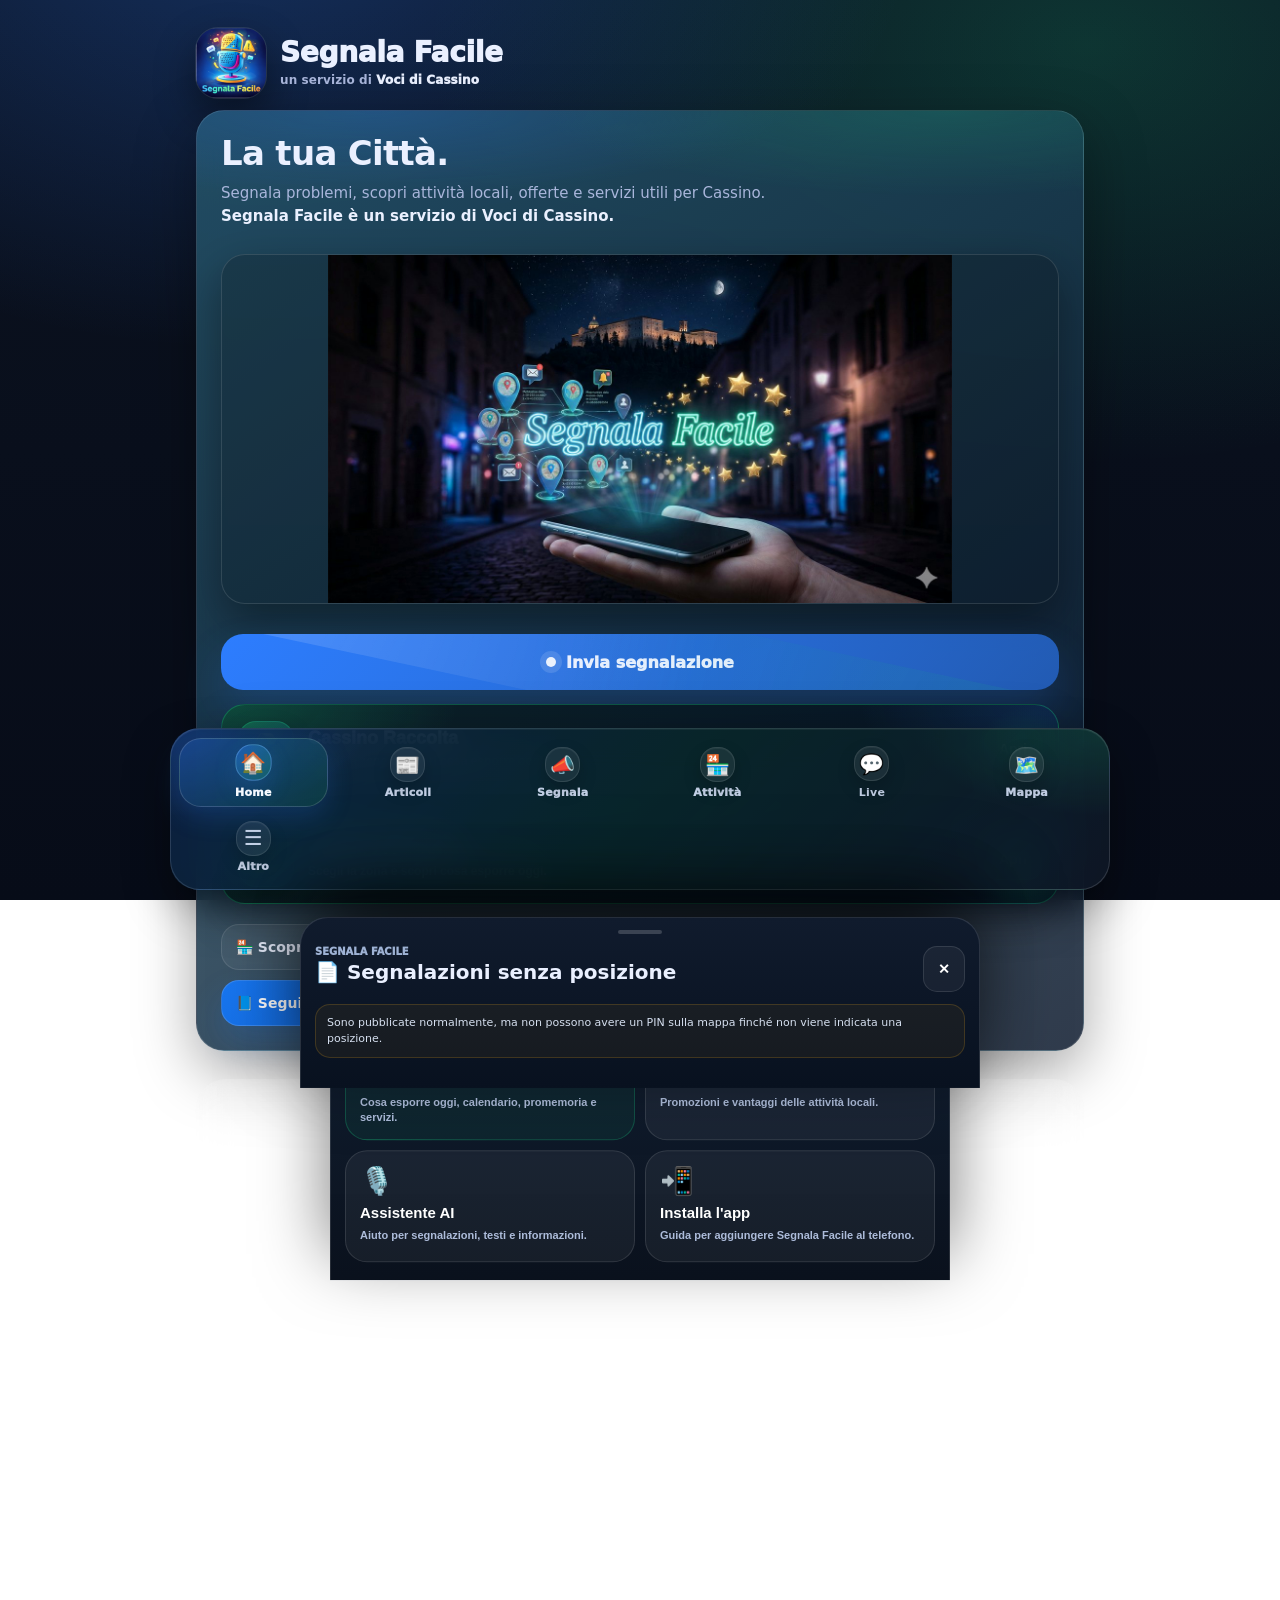
==== commit c7e23176: "Add files via upload" ====
--- a/index.html
+++ b/index.html
@@ -1550,45 +1550,8 @@
 
 
 
-    /* ASSISTENTE AI - Segnala Facile */
-    .aiHeroCard{
-      min-height:auto;
-      overflow:hidden;
-      background:
-        radial-gradient(740px 220px at 10% 0%, rgba(45,125,255,.28), transparent 60%),
-        radial-gradient(740px 220px at 95% 0%, rgba(25,195,125,.20), transparent 62%),
-        linear-gradient(145deg, rgba(38,86,108,.88), rgba(12,25,45,.90));
-    }
-    .aiBadge{
-      display:inline-flex;align-items:center;gap:8px;padding:8px 12px;border-radius:999px;
-      background:rgba(45,125,255,.14);border:1px solid rgba(45,125,255,.34);
-      color:#dce8ff;font-size:12px;font-weight:980;margin-bottom:10px;
-    }
-    .aiModeGrid{display:grid;grid-template-columns:repeat(4,minmax(0,1fr));gap:10px;margin:14px 0;}
-    .aiModeCard{
-      border:1px solid rgba(255,255,255,.12);background:rgba(0,0,0,.16);border-radius:20px;
-      padding:12px;cursor:pointer;transition:.16s ease;min-height:92px;
-    }
-    .aiModeCard:hover{transform:translateY(-2px);border-color:rgba(45,125,255,.44);}
-    .aiModeCard.active{background:linear-gradient(135deg,rgba(45,125,255,.22),rgba(25,195,125,.11));border-color:rgba(45,125,255,.50);box-shadow:0 12px 24px rgba(45,125,255,.12);}
-    .aiModeIcon{font-size:26px;margin-bottom:6px;}
-    .aiModeTitle{font-weight:980;line-height:1.1;}
-    .aiModeText{color:var(--muted);font-size:12px;line-height:1.35;margin-top:5px;}
-    .aiFormGrid{display:grid;grid-template-columns:repeat(2,minmax(0,1fr));gap:12px;margin-top:10px;}
-    .aiFormGrid .full{grid-column:1/-1;}
-    .aiResultBox{
-      margin-top:16px;border:1px solid rgba(25,195,125,.28);background:rgba(25,195,125,.08);
-      border-radius:22px;padding:14px;display:none;
-    }
-    .aiResultBox.active{display:block;}
-    .aiResultBlock{border:1px solid rgba(255,255,255,.10);background:rgba(0,0,0,.18);border-radius:18px;padding:12px;margin-top:10px;}
-    .aiResultBlock h3{margin:0 0 8px;color:#dff7ff;font-size:15px;}
-    .aiResultBlock p,.aiResultBlock div{white-space:pre-wrap;line-height:1.5;color:#edf5ff;}
-    .aiPhotoPreview{display:none;align-items:center;gap:12px;margin-top:10px;border:1px dashed rgba(255,255,255,.18);border-radius:18px;padding:10px;background:rgba(0,0,0,.14);}
-    .aiPhotoPreview img{width:84px;height:84px;object-fit:cover;border-radius:16px;border:1px solid rgba(255,255,255,.14);}
+    /* Contenitore usato dall’Assistente testi contestuale nell’Area attività */
     .aiQuickActions{display:flex;gap:8px;flex-wrap:wrap;margin-top:12px;}
-    @media(max-width:760px){.aiModeGrid{grid-template-columns:repeat(2,minmax(0,1fr));}.aiFormGrid{grid-template-columns:1fr;}}
-    @media(max-width:420px){.aiModeGrid{grid-template-columns:1fr;}}
 
     /* FIX FOTO ARTICOLI PUBBLICI */
     img.articleCover,
@@ -2196,9 +2159,7 @@
             <button class="btn ghost small" type="button" onclick="logoutAttivita()">Esci</button>
           </div>
 
-          <div class="aiQuickActions" style="margin-top:12px;margin-bottom:8px;">
-            <button class="btn primary small" type="button" onclick="openAiForCurrentActivity()">🎙️ Genera promo AI dalla scheda</button>
-          </div>
+          <div class="aiQuickActions" style="margin-top:12px;margin-bottom:8px;"></div>
 
           <label>Descrizione</label>
           <textarea id="activityEditDescrizione" placeholder="Descrivi la tua attività"></textarea>
@@ -2887,7 +2848,7 @@
     }
     document.getElementById("bannerClose").addEventListener("click", () => banner.classList.add("hidden"));
 
-    const views = ['home', 'report', 'success', 'my', 'map', 'contacts', 'places', 'add-place', 'chat', 'install', 'articoli', 'attivita', 'offerte', 'area-attivita', 'ai'];
+    const views = ['home', 'report', 'success', 'my', 'map', 'contacts', 'places', 'add-place', 'chat', 'install', 'articoli', 'attivita', 'offerte', 'area-attivita'];
     function route(){
       const hash = (location.hash || "#/").replace("#/", "");
       const target = views.includes(hash) ? hash : 'home';
@@ -2908,7 +2869,6 @@
       if(target === "offerte") renderOfferte();
       if(target === "area-attivita") renderActivityArea();
       if(target === "articoli") renderArticles();
-      if(target === "ai") initAiAssistant();
       if(target === "chat") initChatLive();
       if(target === "map") { 
         ensureMaps(); 
@@ -5093,202 +5053,6 @@
 
 
 
-    // --- Segnala Facile AI: generatore testi, social e script avatar ---
-    let currentAiMode = "segnalazione";
-    let aiLastResult = null;
-    let aiPhotoDataUrl = "";
-
-    function aiHtml(v) {
-      return String(v ?? "").replace(/[&<>"']/g, m => ({"&":"&amp;", "<":"&lt;", ">":"&gt;", '"':"&quot;", "'":"&#039;"}[m]));
-    }
-    function aiVal(id) { return String(document.getElementById(id)?.value || "").trim(); }
-    function aiSet(id, value) { const el = document.getElementById(id); if (el) el.value = value || ""; }
-    function aiCategoryLabel(cat) {
-      const map = { segnalazione:"segnalazione cittadina", ristorante:"attività food / ristorazione", negozio:"negozio", professionista:"professionista", servizi:"servizi", evento:"evento", prodotto:"prodotto", articolo:"articolo" };
-      return map[cat] || cat || "attività";
-    }
-    function initAiAssistant(){
-      setAiMode(currentAiMode || "segnalazione", false);
-    }
-    function setAiMode(mode, clearResult = true){
-      currentAiMode = mode || "segnalazione";
-      document.querySelectorAll(".aiModeCard").forEach(card => card.classList.toggle("active", card.dataset.aiMode === currentAiMode));
-      const cat = document.getElementById("aiCategoria");
-      if (cat) {
-        if (currentAiMode === "avatar") cat.value = "prodotto";
-        if (currentAiMode === "articolo") cat.value = "articolo";
-        if (currentAiMode === "attivita" && cat.value === "segnalazione") cat.value = "ristorante";
-        if (currentAiMode === "segnalazione") cat.value = "segnalazione";
-      }
-      if (clearResult) {
-        const box = document.getElementById("aiResult");
-        if (box) { box.classList.remove("active"); box.innerHTML = ""; }
-      }
-    }
-    function handleAiPhoto(event){
-      const file = event?.target?.files?.[0];
-      if (!file) return;
-      const reader = new FileReader();
-      reader.onload = () => {
-        aiPhotoDataUrl = String(reader.result || "");
-        const box = document.getElementById("aiPhotoPreview");
-        if (box) {
-          box.style.display = "flex";
-          box.innerHTML = `<img src="${aiHtml(aiPhotoDataUrl)}" onclick="openImage(this.src)"><div><strong>Foto caricata</strong><div class="hint" style="margin-top:4px">${aiHtml(file.name)} • verrà usata come riferimento per il testo promo.</div></div>`;
-        }
-      };
-      reader.readAsDataURL(file);
-    }
-    function aiLoadReportDraft(){
-      setAiMode("segnalazione");
-      aiSet("aiNome", document.getElementById("titolo")?.value || "Segnalazione cittadina");
-      aiSet("aiCategoria", "segnalazione");
-      aiSet("aiDescrizione", document.getElementById("descrizione")?.value || "");
-      showBanner("success", "Bozza segnalazione caricata nell'Assistente AI.");
-    }
-    function aiLoadFromActivity(){
-      const a = currentActivitySession?.attivita;
-      if (!a) return showBanner("error", "Prima entra nell'Area attività con email e codice.");
-      setAiMode("attivita");
-      aiSet("aiNome", a.nome || "");
-      aiSet("aiCategoria", a.categoria || "attivita");
-      aiSet("aiPrezzo", a.titolo_offerta || a.offerta || a.testo_offerta || "");
-      aiSet("aiDescrizione", [a.descrizione, a.indirizzo ? "Indirizzo: " + a.indirizzo : "", a.orari ? "Orari: " + a.orari : "", a.offerta || a.testo_offerta ? "Offerta: " + (a.offerta || a.testo_offerta) : ""].filter(Boolean).join("\n"));
-      showBanner("success", "Dati attività caricati nell'Assistente AI.");
-    }
-    function openAiForCurrentActivity(){
-      location.hash = "#/report";
-      setTimeout(aiLoadFromActivity, 120);
-    }
-    function buildAiPayload(){
-      return {
-        mode: currentAiMode,
-        nome: aiVal("aiNome") || "Segnala Facile",
-        categoria: aiVal("aiCategoria"),
-        prezzo: aiVal("aiPrezzo"),
-        target: aiVal("aiTarget") || "cittadini di Cassino",
-        stile: aiVal("aiStile") || "chiaro e professionale",
-        durata: aiVal("aiDurata") || "30",
-        descrizione: aiVal("aiDescrizione") || "Testo non inserito"
-      };
-    }
-    function sentenceClean(s){
-      return String(s || "").replace(/\s+/g, " ").trim();
-    }
-    function buildAiResult(p){
-      const nome = sentenceClean(p.nome);
-      const desc = sentenceClean(p.descrizione);
-      const catLabel = aiCategoryLabel(p.categoria);
-      const prezzo = p.prezzo ? sentenceClean(p.prezzo) : "";
-      const target = sentenceClean(p.target);
-      const stile = sentenceClean(p.stile);
-      const durata = sentenceClean(p.durata);
-
-      if (p.mode === "segnalazione") {
-        const lower = (nome + " " + desc).toLowerCase();
-        let cat = "altro", priorita = "Media";
-        if (/buca|strada|marciapiede|asfalto|caditoia|incrocio/.test(lower)) cat = "Strade e marciapiedi";
-        if (/rifiut|sporc|discarica|degrado|erba|verde/.test(lower)) cat = lower.includes("erba") || lower.includes("verde") ? "Verde pubblico" : "Rifiuti e decoro";
-        if (/lampione|luce|illuminazione|buio|cavo|elettric/.test(lower)) cat = "Illuminazione";
-        if (/pericolo|pericolos|rischio|bambin|scoperto|caduta|incidente/.test(lower)) priorita = "Alta";
-        const titolo = nome && nome !== "Segnala Facile" ? nome : `Intervento richiesto: ${cat}`;
-        const testo = `Si segnala la presenza di ${desc}.\n\nLa situazione richiede una verifica sul posto e, se confermata, un intervento tempestivo per ripristinare sicurezza, decoro e piena fruibilità dell'area.\n\nLa segnalazione viene inviata nell'interesse dei cittadini e del quartiere.`;
-        return { blocks: [
-          ["Titolo suggerito", titolo],
-          ["Categoria suggerita", cat],
-          ["Priorità", priorita],
-          ["Testo corretto", testo]
-        ]};
-      }
-
-      if (p.mode === "articolo") {
-        const titolo = `${nome}: una città che vuole risposte, non promesse`;
-        const sottotitolo = `Il tema riguarda ${target} e merita attenzione concreta, non comunicati di circostanza.`;
-        const articolo = `${titolo}\n\n${sottotitolo}\n\n${desc}\n\nA Cassino i cittadini chiedono una cosa semplice: chiarezza. Quando un problema viene segnalato, non basta minimizzare o rimandare. Serve ascolto, serve presenza e soprattutto servono risposte verificabili.\n\nVoci di Cassino continuerà a raccogliere segnalazioni, testimonianze e contributi, dando spazio a ciò che spesso resta fuori dal racconto ufficiale. Perché una città cresce quando chi amministra ascolta davvero e quando i cittadini non vengono lasciati soli davanti ai problemi quotidiani.`;
-        return { blocks: [
-          ["Titolo", titolo],
-          ["Sottotitolo", sottotitolo],
-          ["Articolo", articolo],
-          ["Hashtag", "#VocidiCassino #Cassino #SegnalaFacile #Cittadini #Territorio"]
-        ]};
-      }
-
-      const slogan = `${nome}: la scelta giusta per chi cerca qualità, fiducia e risultati concreti.`;
-      const descrizione = `${nome} è una proposta pensata per ${target}. ${desc}. Con uno stile ${stile}, il messaggio punta a valorizzare i punti di forza, rendere chiara l'offerta e invitare le persone a scoprire di più.${prezzo ? " Offerta/prezzo: " + prezzo + "." : ""}`;
-      const facebook = `✨ Scopri ${nome}\n\n${desc}\n\nPensato per ${target}, con un messaggio semplice, diretto e utile.\n${prezzo ? "\n🎁 " + prezzo + "\n" : ""}\n📍 Disponibile su Segnala Facile / Voci di Cassino.`;
-      const instagram = `✨ ${nome}\n${desc}\n${prezzo ? "🎁 " + prezzo + "\n" : ""}\n#SegnalaFacile #VocidiCassino #Cassino #AttivitaLocali #Promo`;
-      const reel = `Hai già visto ${nome}? In pochi secondi ti spiego perché può fare la differenza. ${desc}. ${prezzo ? "E in più: " + prezzo + ". " : ""}Scoprilo ora su Segnala Facile.`;
-      const avatar = `Ciao, sono l'assistente di Segnala Facile.\n\nOggi ti presento ${nome}.\n\n${desc}\n\n${prezzo ? "In questo momento puoi approfittare di questa proposta: " + prezzo + ".\n\n" : ""}È pensato per ${target} e raccontato con uno stile ${stile}.\n\nCerca la scheda su Segnala Facile, guarda i dettagli e contatta direttamente l'attività.\n\nSegnala Facile: la città, le attività e le informazioni utili in un'unica app.`;
-      const scene = `Formato consigliato: Reel verticale 9:16, durata ${durata} secondi. Avatar a mezzo busto, sfondo moderno blu/verde in stile Segnala Facile, foto prodotto o attività a lato, sottotitoli grandi e leggibili.`;
-      return { blocks: [
-        ["Descrizione professionale", descrizione],
-        ["Slogan", slogan],
-        ["Post Facebook", facebook],
-        ["Caption Instagram", instagram],
-        ["Testo Reel", reel],
-        ["Script Avatar", avatar],
-        ["Indicazioni video", scene]
-      ]};
-    }
-    function generateAiContent(){
-      const p = buildAiPayload();
-      if (!p.nome || !p.descrizione || p.descrizione === "Testo non inserito") return showBanner("error", "Inserisci almeno nome/titolo e descrizione.");
-      const result = buildAiResult(p);
-      aiLastResult = { payload: p, result, createdAt: new Date().toISOString() };
-      renderAiResult();
-      showBanner("success", "Contenuti generati.");
-    }
-    function renderAiResult(){
-      const box = document.getElementById("aiResult");
-      if (!box || !aiLastResult) return;
-      const blocks = aiLastResult.result.blocks || [];
-      box.classList.add("active");
-      box.innerHTML = `<div style="display:flex;justify-content:space-between;gap:10px;flex-wrap:wrap;align-items:center"><strong>✅ Contenuti generati</strong><span class="pill">${aiHtml(aiLastResult.payload.mode)}</span></div>` +
-        blocks.map(([title, text]) => `<div class="aiResultBlock"><h3>${aiHtml(title)}</h3><div>${aiHtml(text)}</div><div class="btnRow" style="margin-top:10px"><button class="btn ghost small" type="button" onclick="copyText(${JSON.stringify(String(text))})">📋 Copia</button></div></div>`).join("");
-    }
-    async function copyText(text){
-      try { await navigator.clipboard.writeText(String(text || "")); showBanner("success", "Testo copiato."); }
-      catch { showBanner("error", "Copia non riuscita."); }
-    }
-    function aiAllText(){
-      if (!aiLastResult) return "";
-      return (aiLastResult.result.blocks || []).map(([t, v]) => `### ${t}\n${v}`).join("\n\n");
-    }
-    async function copyAiAll(){
-      if (!aiLastResult) generateAiContent();
-      if (!aiLastResult) return;
-      await copyText(aiAllText());
-    }
-    async function sendAiRequestToAdmin(){
-      if (!aiLastResult) generateAiContent();
-      if (!aiLastResult) return;
-      try {
-        const payload = {
-          mode: aiLastResult.payload.mode,
-          nome: aiLastResult.payload.nome,
-          categoria: aiLastResult.payload.categoria,
-          prezzo: aiLastResult.payload.prezzo,
-          target: aiLastResult.payload.target,
-          stile: aiLastResult.payload.stile,
-          durata: aiLastResult.payload.durata,
-          descrizione: aiLastResult.payload.descrizione,
-          output: aiAllText(),
-          fonte: "Segnala Facile AI",
-          hasPhoto: !!aiPhotoDataUrl
-        };
-        const res = await fetch(CONFIG.telegramWorkerUrl + "/api/ai-promo-richiesta", {
-          method: "POST",
-          headers: { "Content-Type": "application/json" },
-          body: JSON.stringify(payload)
-        });
-        const data = await res.json().catch(() => ({}));
-        if (!res.ok || !data.ok) throw new Error(data.error || "Invio non riuscito");
-        showBanner("success", "Richiesta inviata a Voci di Cassino.");
-      } catch(e) {
-        showBanner("error", "Non riesco a inviare la richiesta: " + (e.message || e));
-      }
-    }
-
     function renderList(){
       const arr = loadReports();
       const listEl = document.getElementById("list");
@@ -5354,7 +5118,7 @@
   <script src="./raccolta-integration.js?v=30"></script>
   <script src="./no-coords-reports.js?v=30"></script>
   <script>
-    window.SF_APP_VERSION = "3.0.0";
+    window.SF_APP_VERSION = "3.1.0";
     if ("serviceWorker" in navigator) {
       window.addEventListener("load", () => {
         navigator.serviceWorker.register("./sw.js", { updateViaCache: "none" })
--- a/assistant-text-tools.css
+++ b/assistant-text-tools.css
@@ -1,7 +1,5 @@
 /* Segnala Facile - Assistente testi contestuale */
 nav.bottom .inner{grid-template-columns:repeat(6,1fr)!important;}
-nav.bottom a[data-nav="ai"],#view-ai{display:none!important;}
-
 .sf-text-assistant{
   margin:12px 0 16px;
   padding:14px;
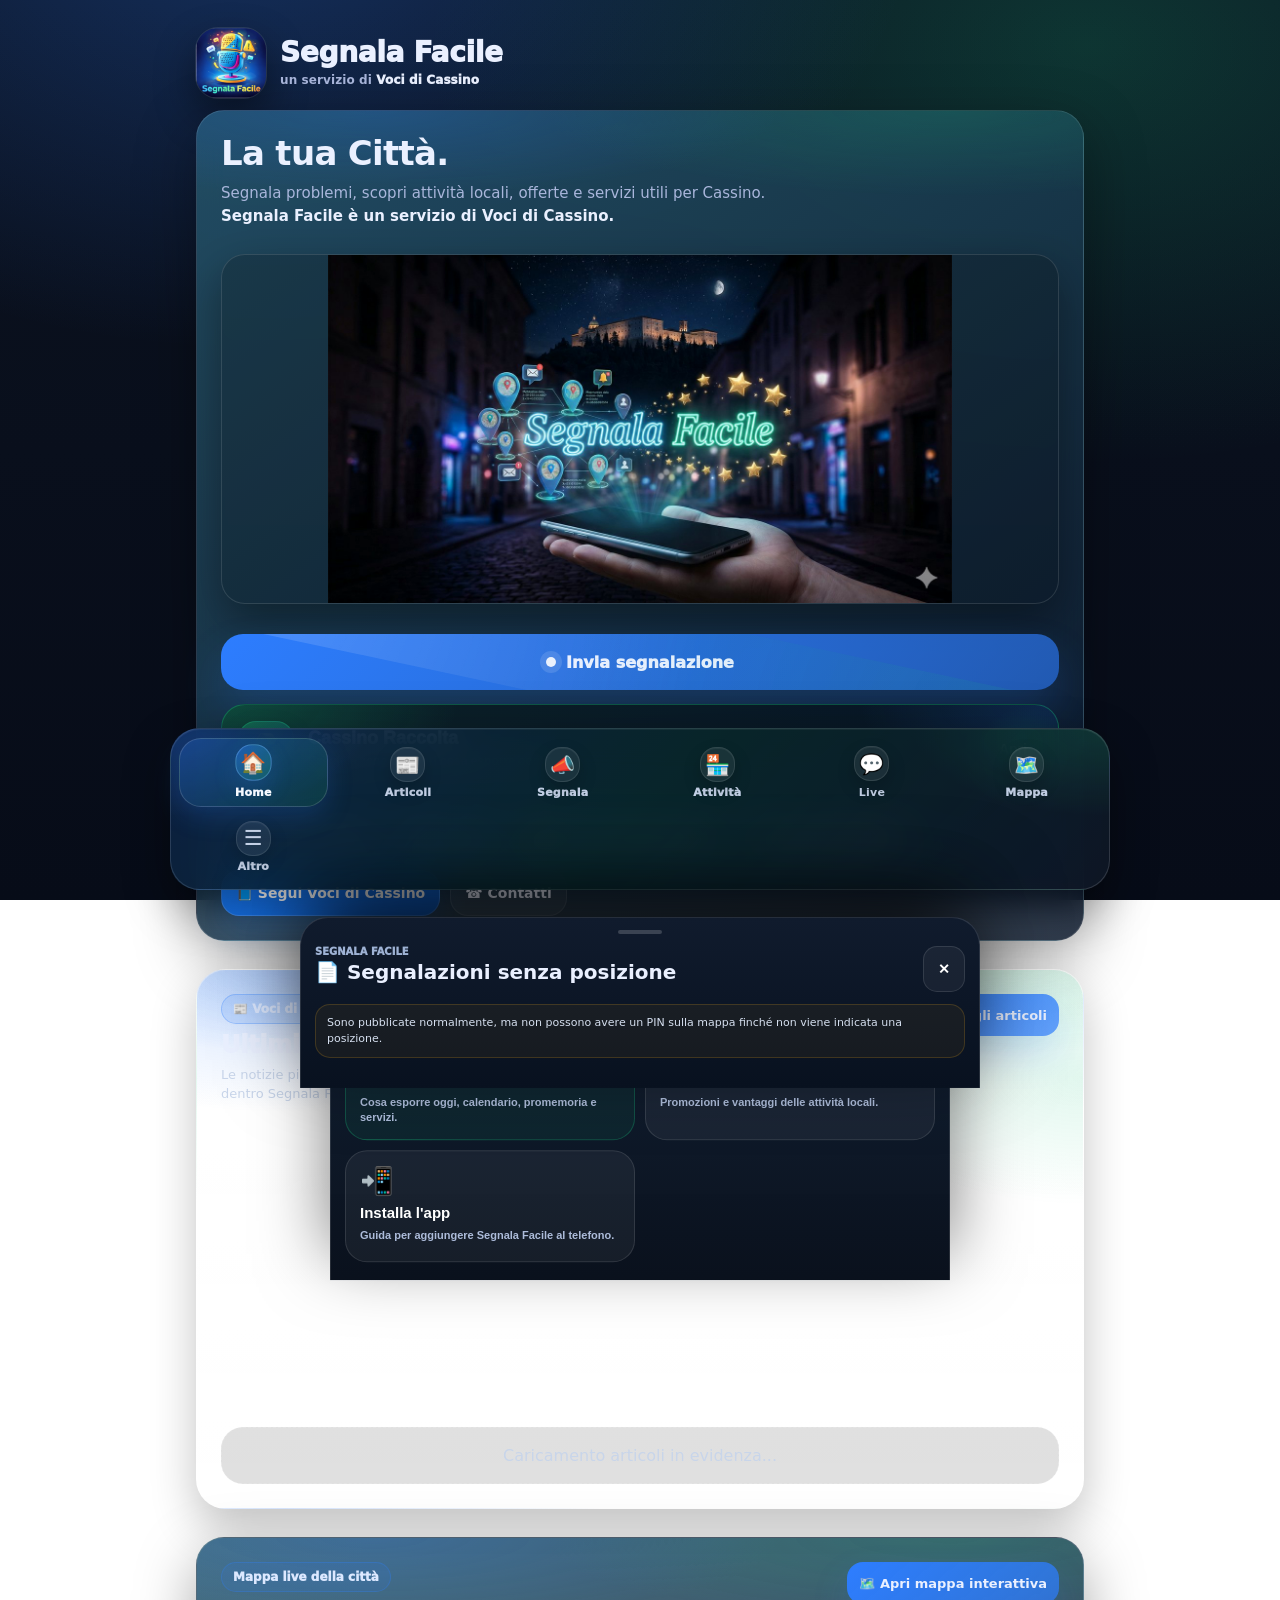
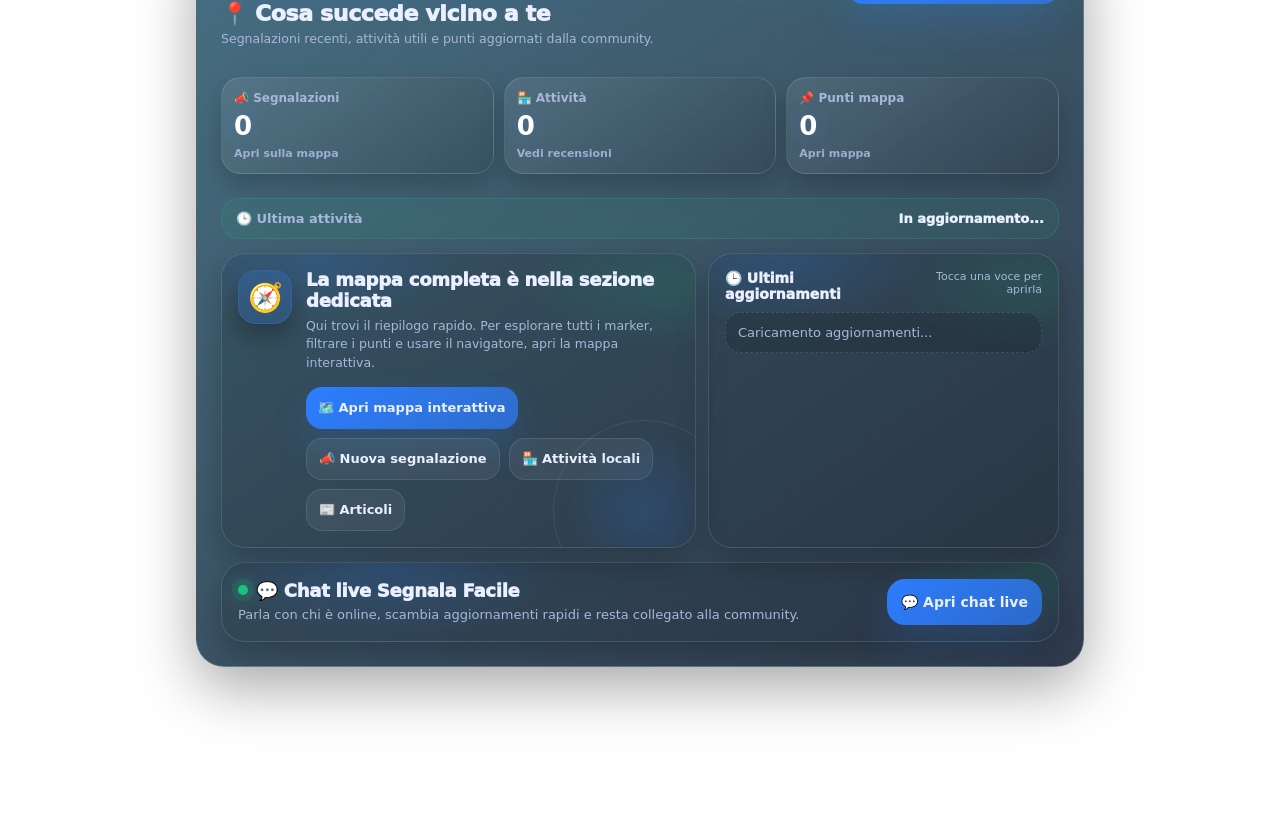
==== commit 22331e04: "Add files via upload" ====
--- a/index.html
+++ b/index.html
@@ -5110,15 +5110,15 @@
     });
   </script>
 
-  <script src="./map-enhancements.js?v=30"></script>
+  <script src="./map-enhancements.js?v=311"></script>
   <script src="./assistant-text-tools.js?v=30"></script>
   <script src="./required-location.js?v=30"></script>
   <script src="./map-live-fix.js?v=30"></script>
   <script src="./live-enhancements.js?v=30"></script>
-  <script src="./raccolta-integration.js?v=30"></script>
+  <script src="./raccolta-integration.js?v=311"></script>
   <script src="./no-coords-reports.js?v=30"></script>
   <script>
-    window.SF_APP_VERSION = "3.1.0";
+    window.SF_APP_VERSION = "3.1.1";
     if ("serviceWorker" in navigator) {
       window.addEventListener("load", () => {
         navigator.serviceWorker.register("./sw.js", { updateViaCache: "none" })
